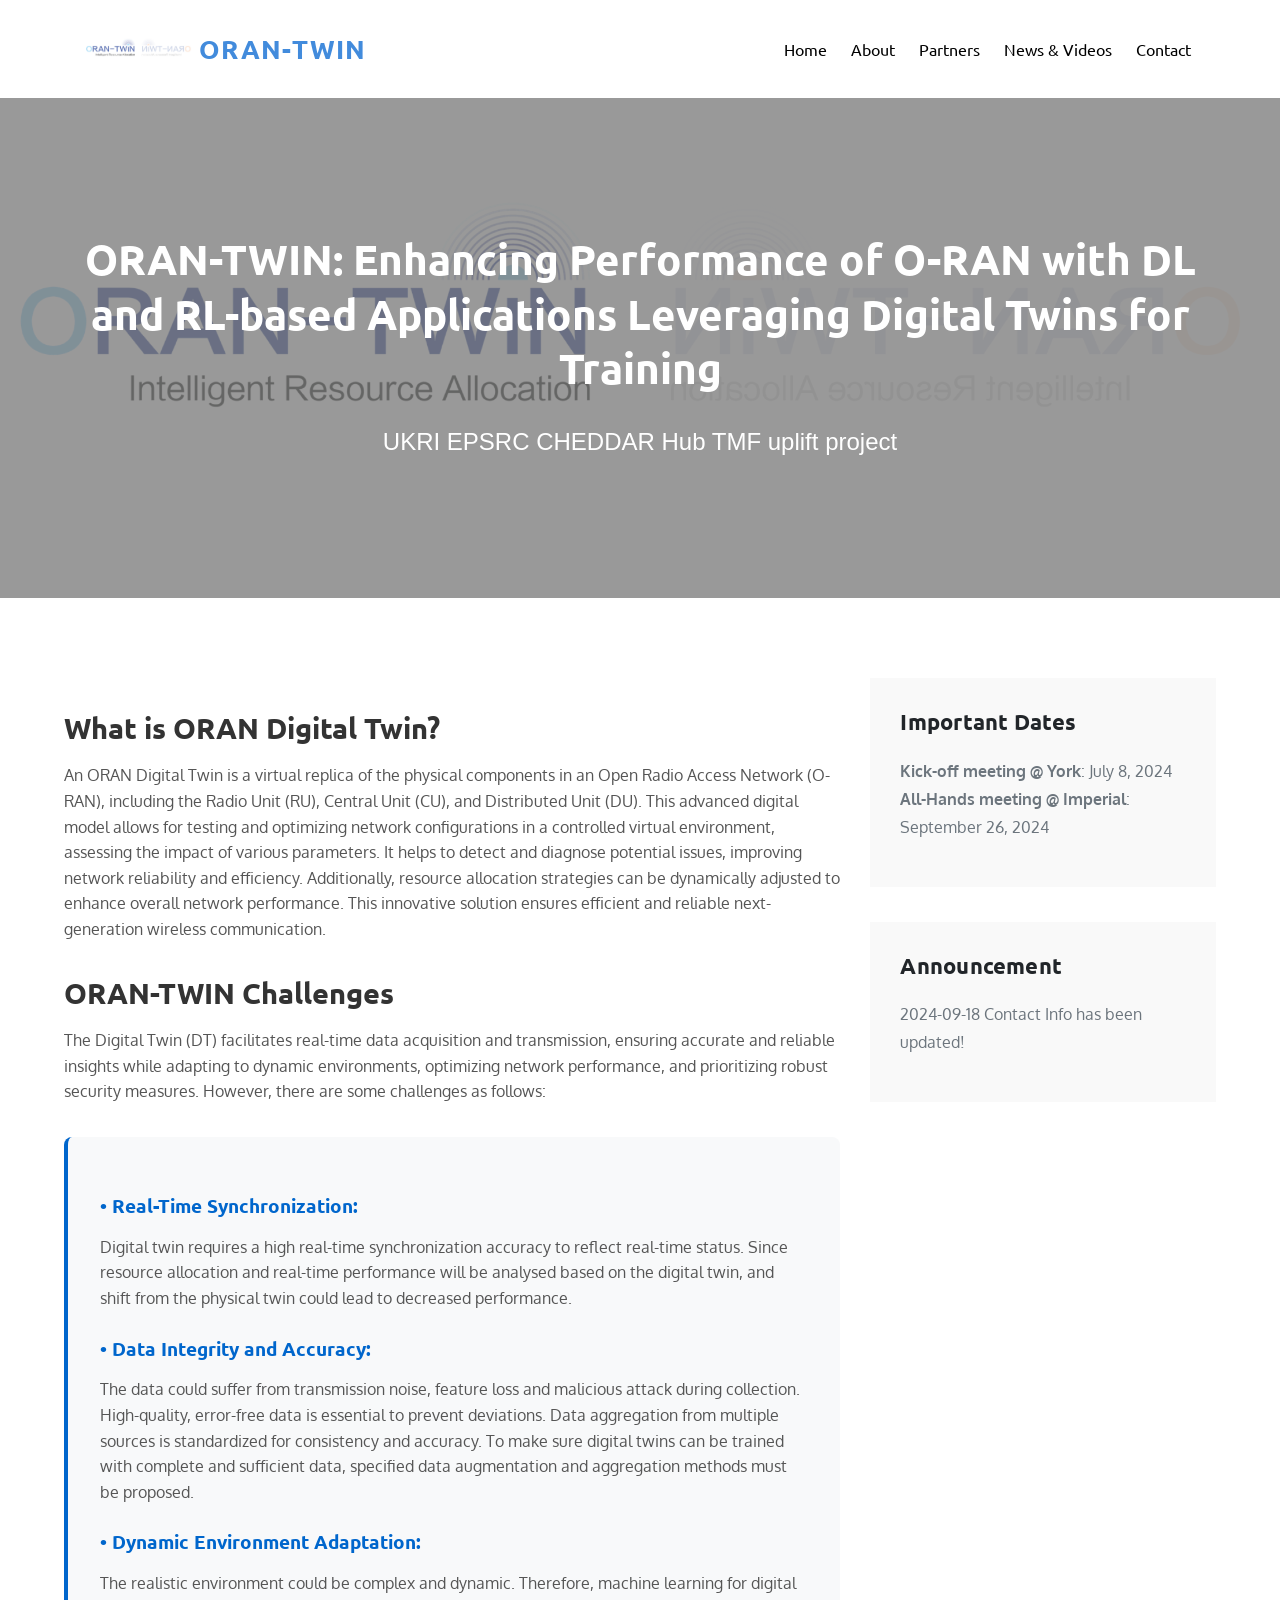
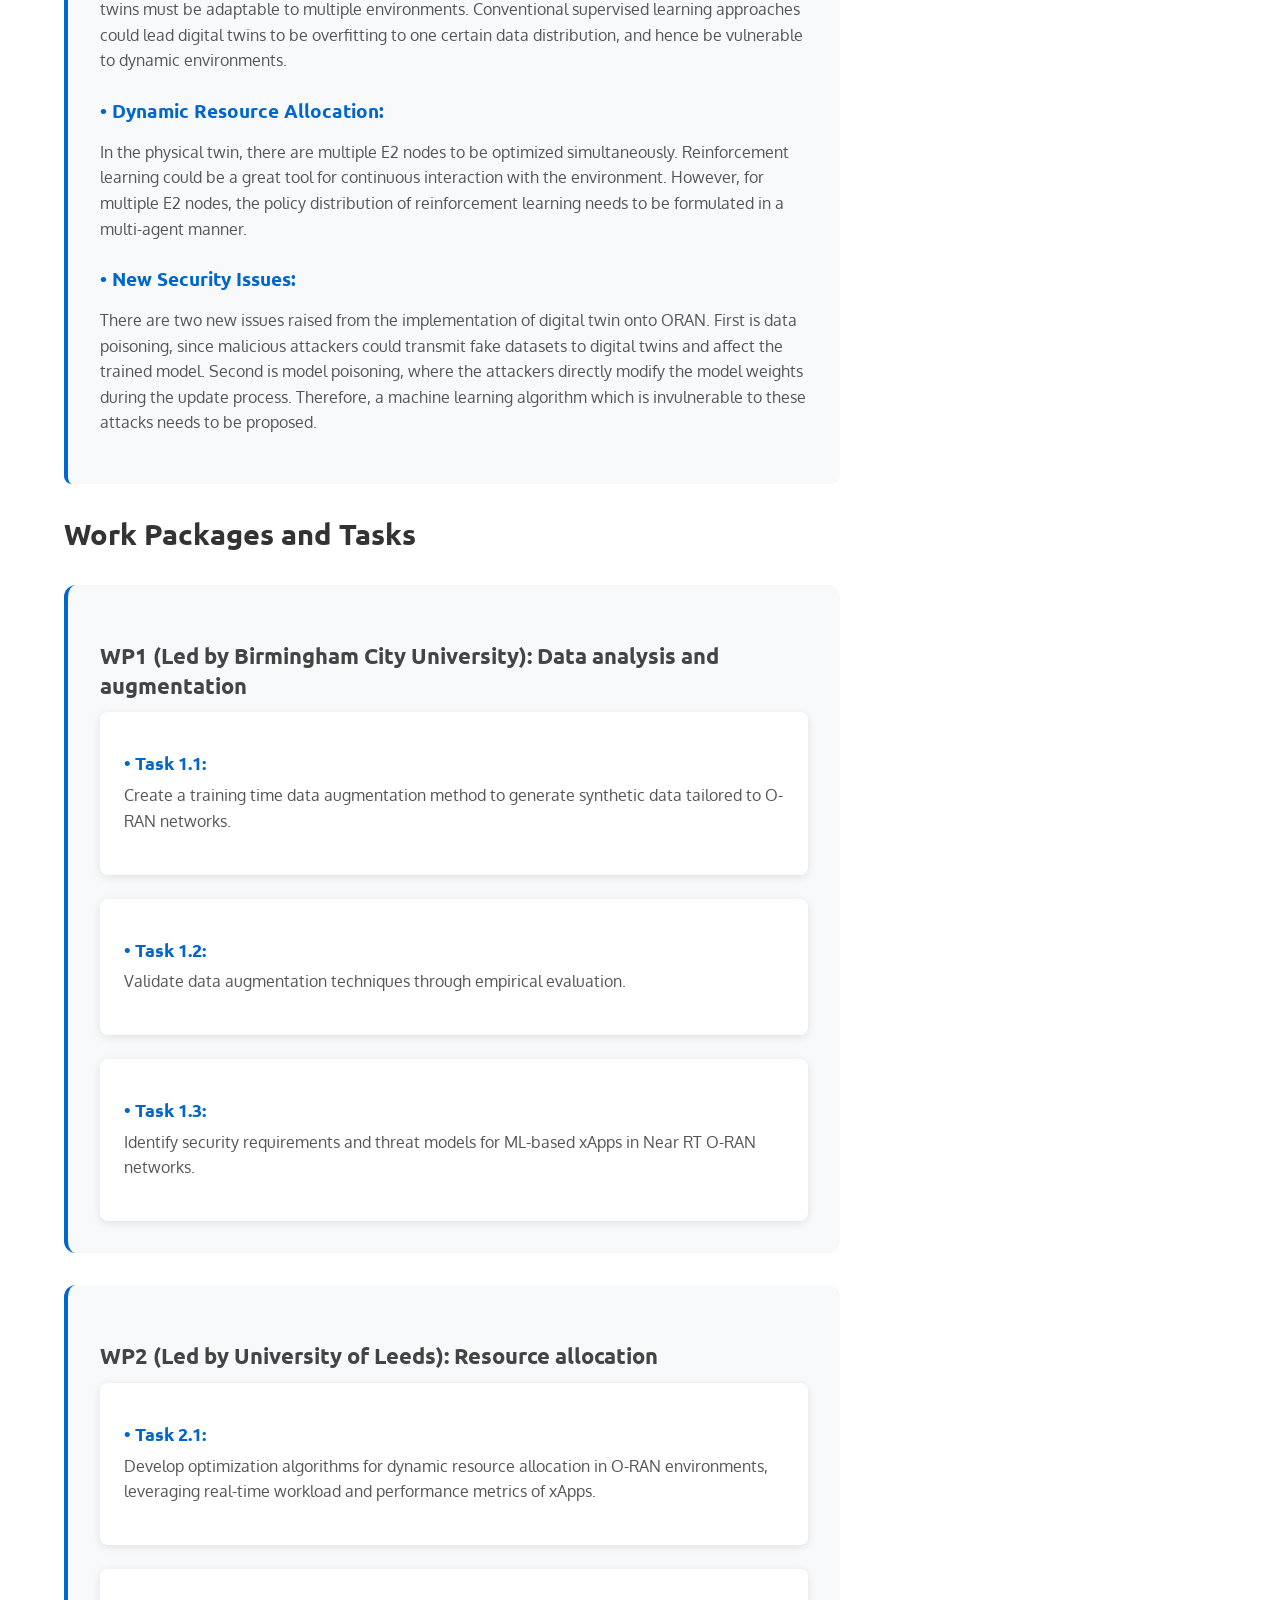
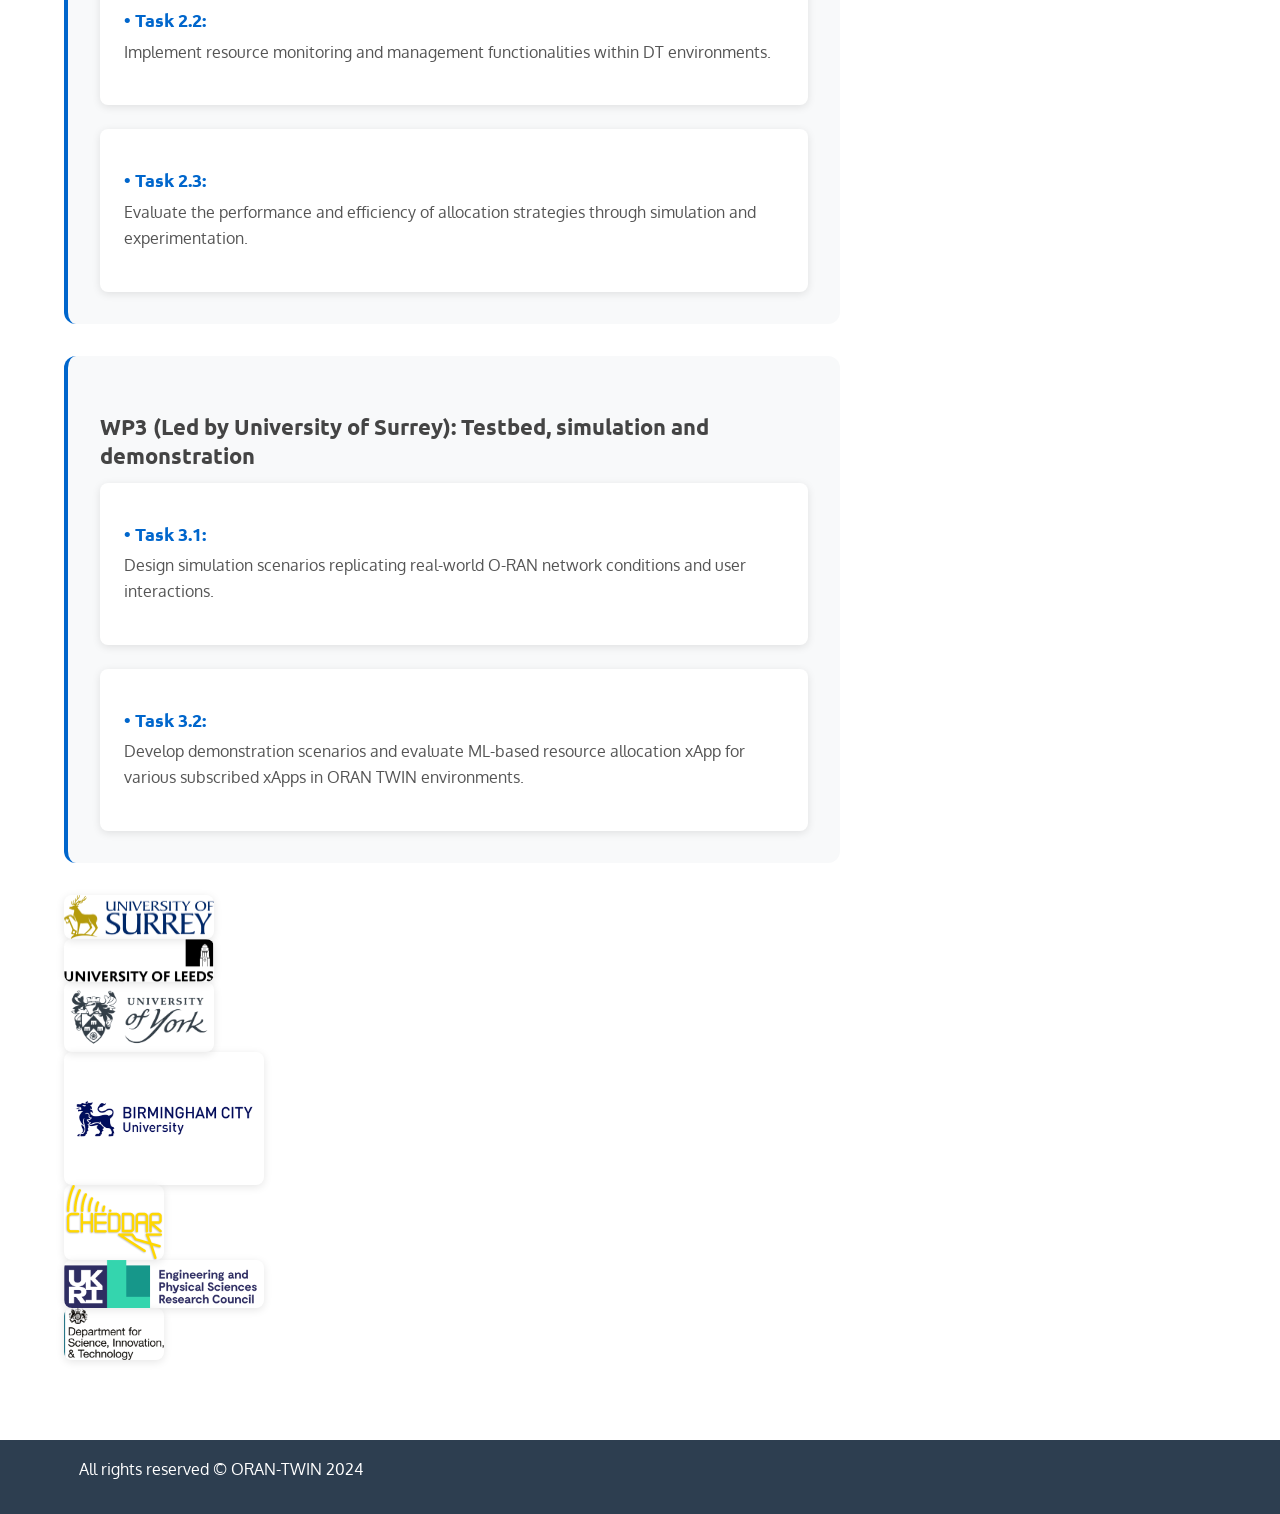
==== about.html @ f5a1599e "Update about.html" ====
<!DOCTYPE html>
<html lang="en-US">
<head>
    <meta charset="UTF-8">
    <meta name="viewport" content="width=device-width, initial-scale=1, maximum-scale=5">
    
    <!-- SEO Meta Tags -->
    <title>About ORAN Digital Twin & Work Packages | ORAN-TWIN Project</title>
    <meta name="description" content="Learn about ORAN Digital Twin technology, challenges, and explore work packages including data augmentation, resource allocation, and testbed simulation for O-RAN networks.">
    <meta name="keywords" content="ORAN Digital Twin, O-RAN challenges, work packages, data augmentation, resource allocation, testbed simulation, O-RAN research">
    <meta name="robots" content="index,follow">
    
    <!-- Open Graph Meta Tags -->
    <meta property="og:title" content="About ORAN Digital Twin Technology & Work Packages">
    <meta property="og:description" content="Understanding ORAN Digital Twin challenges and research work packages">
    <meta property="og:type" content="website">
    <meta property="og:url" content="https://orantwin.github.io/about.html">
    
    <!-- Preload Critical Resources -->
    <link rel="dns-prefetch" href="https://fonts.googleapis.com">
    <link rel="preload" as="style" href="index_files/styled03b.css">
    
    <!-- Stylesheets -->
    <link rel="stylesheet" href="index_files/style.mind03b.css?ver=5.5.1" media="all">
    <link rel="stylesheet" href="index_files/theme.mind03b.css?ver=5.5.1" media="all">
    <link rel="stylesheet" href="https://fonts.googleapis.com/css?family=Ubuntu:400,500,700|Oxygen:400,700&display=swap" media="all">
    <link rel="stylesheet" href="index_files/all.min1849.css?ver=4.7.0" media="all">
    <link rel="stylesheet" href="index_files/slick-theme.min7db6.css?ver=v2.2.0" media="all">
    <link rel="stylesheet" href="index_files/slick.min.css?ver=v1.8.0" media="all">
    <link rel="stylesheet" href="index_files/blocks.mind03b.css?ver=5.5.1" media="all">
    <link rel="stylesheet" href="index_files/styled03b.css?ver=5.5.1" media="all">
    <link rel="stylesheet" href="css/orantwin-optimized.css" media="all">
    
    <!-- jQuery -->
    <script src="index_files/jquery4a5f.js?ver=1.12.4-wp"></script>
</head>

<body class="page-template-default page page-id-50 right-sidebar">
    <div id="page" class="site">
        <a class="skip-link screen-reader-text" href="#content">Skip to content</a>
        
        <!-- Header -->
        <header id="masthead" class="site-header" role="banner">
            <div class="wrapper">
                <div class="site-branding">
                    <div class="site-logo">
                        <img src="images/logo_long_0.png" alt="ORAN-TWIN Logo" height="50">
                    </div>
                    
                    <div id="site-identity">
                        <h1 class="site-title">
                            <a href="index.html" rel="home">ORAN-TWIN</a>
                        </h1>
                    </div>
                </div>
<!-- Updated Navigation for all pages -->
<nav id="site-navigation" class="main-navigation" role="navigation" aria-label="Primary Menu">
    <button type="button" class="menu-toggle" aria-label="Toggle navigation menu" aria-expanded="false">
        <span class="icon-bar"></span>
        <span class="icon-bar"></span>
        <span class="icon-bar"></span>
    </button>
    
    <div class="menu-1-container">
        <ul id="primary-menu" class="nav-menu" aria-expanded="false">
            <li class="menu-item">
                <a href="index.html">Home</a>
            </li>
            <li class="menu-item">
                <a href="about.html">About</a>
            </li>
            <li class="menu-item">
                <a href="partners.html">Partners</a>
            </li>
            <li class="menu-item">
                <a href="news.html">News & Videos</a>
            </li>
            <li class="menu-item">
                <a href="contact.html">Contact</a>
            </li>
        </ul>
    </div>
</nav>
            </div>
        </header>
        
        <!-- Main Content -->
        <div id="content" class="site-content">
            <div id="page-site-header" style="background-image: url(images/logo_long.png);">
                <div class="overlay"></div>
                <header class="page-header">
                    <div class="wrapper">
                        <h2 class="page-title">ORAN-TWIN: Enhancing Performance of O-RAN with DL and RL-based Applications Leveraging Digital Twins for Training</h2>
                        <p style="font-size:24px;color:white; font-family:sans-serif; margin-top: 1rem;">UKRI EPSRC CHEDDAR Hub TMF uplift project</p>
                    </div>
                </header>
            </div>
            
            <div class="wrapper page-section">
                <div id="primary" class="content-area">
                    <main id="main" class="site-main" role="main">
                        <article id="post-50" class="post-50 page type-page status-publish hentry">
                            <div class="entry-content">
                                <!-- About Section -->
                                <h2><strong>What is ORAN Digital Twin?</strong></h2>
                                
                                <p>An ORAN Digital Twin is a virtual replica of the physical components in an Open Radio Access Network (O-RAN), including the Radio Unit (RU), Central Unit (CU), and Distributed Unit (DU). This advanced digital model allows for testing and optimizing network configurations in a controlled virtual environment, assessing the impact of various parameters. It helps to detect and diagnose potential issues, improving network reliability and efficiency. Additionally, resource allocation strategies can be dynamically adjusted to enhance overall network performance. This innovative solution ensures efficient and reliable next-generation wireless communication.</p>
                                
                                <h2><strong>ORAN-TWIN Challenges</strong></h2>
                                
                                <p>The Digital Twin (DT) facilitates real-time data acquisition and transmission, ensuring accurate and reliable insights while adapting to dynamic environments, optimizing network performance, and prioritizing robust security measures. However, there are some challenges as follows:</p>
                                
                                <div class="challenge-section">
                                    <h3><strong>• Real-Time Synchronization:</strong></h3>
                                    <p>Digital twin requires a high real-time synchronization accuracy to reflect real-time status. Since resource allocation and real-time performance will be analysed based on the digital twin, and shift from the physical twin could lead to decreased performance.</p>
                                    
                                    <h3><strong>• Data Integrity and Accuracy:</strong></h3>
                                    <p>The data could suffer from transmission noise, feature loss and malicious attack during collection. High-quality, error-free data is essential to prevent deviations. Data aggregation from multiple sources is standardized for consistency and accuracy. To make sure digital twins can be trained with complete and sufficient data, specified data augmentation and aggregation methods must be proposed.</p>
                                    
                                    <h3><strong>• Dynamic Environment Adaptation:</strong></h3>
                                    <p>The realistic environment could be complex and dynamic. Therefore, machine learning for digital twins must be adaptable to multiple environments. Conventional supervised learning approaches could lead digital twins to be overfitting to one certain data distribution, and hence be vulnerable to dynamic environments.</p>
                                    
                                    <h3><strong>• Dynamic Resource Allocation:</strong></h3>
                                    <p>In the physical twin, there are multiple E2 nodes to be optimized simultaneously. Reinforcement learning could be a great tool for continuous interaction with the environment. However, for multiple E2 nodes, the policy distribution of reinforcement learning needs to be formulated in a multi-agent manner.</p>
                                    
                                    <h3><strong>• New Security Issues:</strong></h3>
                                    <p>There are two new issues raised from the implementation of digital twin onto ORAN. First is data poisoning, since malicious attackers could transmit fake datasets to digital twins and affect the trained model. Second is model poisoning, where the attackers directly modify the model weights during the update process. Therefore, a machine learning algorithm which is invulnerable to these attacks needs to be proposed.</p>
                                </div>
                                
                                <!-- Work Packages Section -->
                                <h2><strong>Work Packages and Tasks</strong></h2>
                                
                                <div class="work-package">
                                    <h3 class="wp-title">WP1 (Led by Birmingham City University): Data analysis and augmentation</h3>
                                    
                                    <div class="task-list">
                                        <div class="task-item">
                                            <h4><strong>• Task 1.1:</strong></h4>
                                            <p>Create a training time data augmentation method to generate synthetic data tailored to O-RAN networks.</p>
                                        </div>
                                        
                                        <div class="task-item">
                                            <h4><strong>• Task 1.2:</strong></h4>
                                            <p>Validate data augmentation techniques through empirical evaluation.</p>
                                        </div>
                                        
                                        <div class="task-item">
                                            <h4><strong>• Task 1.3:</strong></h4>
                                            <p>Identify security requirements and threat models for ML-based xApps in Near RT O-RAN networks.</p>
                                        </div>
                                    </div>
                                </div>
                                
                                <div class="work-package">
                                    <h3 class="wp-title">WP2 (Led by University of Leeds): Resource allocation</h3>
                                    
                                    <div class="task-list">
                                        <div class="task-item">
                                            <h4><strong>• Task 2.1:</strong></h4>
                                            <p>Develop optimization algorithms for dynamic resource allocation in O-RAN environments, leveraging real-time workload and performance metrics of xApps.</p>
                                        </div>
                                        
                                        <div class="task-item">
                                            <h4><strong>• Task 2.2:</strong></h4>
                                            <p>Implement resource monitoring and management functionalities within DT environments.</p>
                                        </div>
                                        
                                        <div class="task-item">
                                            <h4><strong>• Task 2.3:</strong></h4>
                                            <p>Evaluate the performance and efficiency of allocation strategies through simulation and experimentation.</p>
                                        </div>
                                    </div>
                                </div>
                                
                                <div class="work-package">
                                    <h3 class="wp-title">WP3 (Led by University of Surrey): Testbed, simulation and demonstration</h3>
                                    
                                    <div class="task-list">
                                        <div class="task-item">
                                            <h4><strong>• Task 3.1:</strong></h4>
                                            <p>Design simulation scenarios replicating real-world O-RAN network conditions and user interactions.</p>
                                        </div>
                                        
                                        <div class="task-item">
                                            <h4><strong>• Task 3.2:</strong></h4>
                                            <p>Develop demonstration scenarios and evaluate ML-based resource allocation xApp for various subscribed xApps in ORAN TWIN environments.</p>
                                        </div>
                                    </div>
                                </div>
                                
                                <!-- Partner Logos -->
                                <section class="partner-logos" aria-label="Partner Organizations and Sponsors">
                                    <div class="logo-grid">
                                        <a href="https://www.surrey.ac.uk/" target="_blank" rel="noopener noreferrer">
                                            <img loading="lazy" src="images/logo_surrey.png" alt="University of Surrey" width="150" height="50">
                                        </a>
                                        <a href="https://www.leeds.ac.uk/" target="_blank" rel="noopener noreferrer">
                                            <img loading="lazy" src="images/logo_leeds.png" alt="University of Leeds" width="150" height="50">
                                        </a>
                                        <a href="https://www.york.ac.uk/" target="_blank" rel="noopener noreferrer">
                                            <img loading="lazy" src="images/logo_york.png" alt="University of York" width="150" height="50">
                                        </a>
                                        <a href="https://www.bcu.ac.uk/" target="_blank" rel="noopener noreferrer">
                                            <img loading="lazy" src="images/logo_bcu.png" alt="Birmingham City University" width="200" height="70">
                                        </a>
                                        <a href="https://cheddarhub.org/" target="_blank" rel="noopener noreferrer">
                                            <img loading="lazy" src="images/logo_cheddar.png" alt="CHEDDAR Hub" width="100" height="30">
                                        </a>
                                        <a href="https://www.ukri.org/councils/epsrc/" target="_blank" rel="noopener noreferrer">
                                            <img loading="lazy" src="images/logo_epsrc.png" alt="EPSRC - Engineering and Physical Sciences Research Council" width="200" height="70">
                                        </a>
                                        <a href="https://www.gov.uk/government/organisations/department-for-science-innovation-and-technology" target="_blank" rel="noopener noreferrer">
                                            <img loading="lazy" src="images/logo_dsit.png" alt="DSIT - Department for Science, Innovation and Technology" width="100" height="30">
                                        </a>
                                    </div>
                                </section>
                            </div>
                        </article>
                    </main>
                </div>
                
                <!-- Sidebar -->
                <aside id="secondary" class="widget-area" role="complementary">
                    <aside id="text-5" class="widget widget_text">
                        <h2 class="widget-title">Important Dates</h2>
                        <div class="textwidget">
                            <p>
                                <strong>Kick-off meeting @ York</strong>: July 8, 2024<br>
                                <strong>All-Hands meeting @ Imperial</strong>: September 26, 2024
                            </p>
                        </div>
                    </aside>
                    
                    <aside id="text-6" class="widget widget_text">
                        <h2 class="widget-title">Announcement</h2>
                        <div class="textwidget">
                            <p>2024-09-18 <a href="contact.html">Contact Info</a> has been updated!</p>
                        </div>
                    </aside>
                </aside>
            </div>
        </div>
        
        <!-- Footer -->
        <footer id="colophon" class="site-footer" role="contentinfo">
            <div class="site-info">
                <div class="wrapper">
                    <p class="copy-right">All rights reserved © ORAN-TWIN 2024</p>
                </div>
            </div>
        </footer>
        
        <!-- Back to Top Button -->
        <button class="backtotop" aria-label="Back to top">
            <i class="fas fa-caret-up"></i>
        </button>
    </div>
    
    <!-- Scripts -->
    <script src="about_files/slick.min.js" defer></script>
    <script src="about_files/navigation.min.js" defer></script>
    <script src="about_files/skip-link-focus-fix.min.js" defer></script>
    <script src="about_files/custom.min.js" defer></script>
    <script src="about_files/wp-embed.min.js" defer></script>
    
    <!-- Back to Top functionality -->
    <script>
        window.addEventListener('scroll', function() {
            const backToTop = document.querySelector('.backtotop');
            if (window.scrollY > 300) {
                backToTop.classList.add('visible');
            } else {
                backToTop.classList.remove('visible');
            }
        });
        
        document.querySelector('.backtotop').addEventListener('click', function() {
            window.scrollTo({ top: 0, behavior: 'smooth' });
        });
    </script>
</body>
</html>
---- index_files/styled03b.css ----
/*
Theme Name: Creativ University
Theme URI: http://creativthemes.com/downloads/creativ-university/
Author: Creativ Themes
Author URI: http://creativthemes.com/
Description: Creativ University is a clean and modern designed pure responsive WordPress theme. Creativ University is one stop solution for any university or educational institutions. Manage your students, organize lessons, create e-learning network and more. This theme is great for Education Institute, Events, Courses and even Learning Management System.
Version: 1.4
Requires PHP: 5.6
Tested up to: 5.5
License: GNU General Public License v2 or later
License URI: http://www.gnu.org/licenses/gpl-2.0.html
Text Domain: creativ-university
Tags: translation-ready, custom-background, theme-options, custom-menu, threaded-comments, featured-images, footer-widgets, left-sidebar, editor-style, right-sidebar, full-width-template, two-columns, custom-colors, custom-header, custom-logo, blog, entertainment, portfolio

This theme, like WordPress, is licensed under the GPL.
Use it to make something cool, have fun, and share what you've learned with others.

Creativ University is based on Underscores http://underscores.me/, (C) 2012-2016 Automattic, Inc.
Underscores is distributed under the terms of the GNU GPL v2 or later.

Normalizing styles have been helped along thanks to the fine work of
Nicolas Gallagher and Jonathan Neal http://necolas.github.io/normalize.css/
*/

/*--------------------------------------------------------------
>>> TABLE OF CONTENTS:
----------------------------------------------------------------
# Normalize
# Typography
# Elements
# Forms
# Navigation
    ## Links
    ## Menus
# Accessibility
# Alignments
# Clearings
# Widgets
# Content
    ## Posts and pages
    ## Comments
# Infinite scroll
# Layouts and Titles
# Media
    ## Captions
    ## Galleries
# Social Icons
# Breadcrumb List
# Homepage Sections
    ## Featured Slider Section
    ## Featured faq Section
    ## Featured Services Section
    ## Projects Section
    ## Partners Logo Section
    ## Latest News Section
# Footer
# Responsive

--------------------------------------------------------------*/

/*--------------------------------------------------------------
# Normalize
--------------------------------------------------------------*/
html {
    font-family: sans-serif;
    -webkit-text-size-adjust: 100%;
    -ms-text-size-adjust:     100%;
}

body {
    margin: 0;
    font-family: 'Oxygen', sans-serif;
    font-weight: 400;
}

#content {
    position: relative;
}

.boxed-layout,
.frame-layout {
    background-color: #eee;
}

.boxed-layout #page {
    max-width: 1600px;
    width: 90%;
    margin: 0 auto;
    background-color: #fff;
}

.frame-layout #page {
    max-width: 1600px;
    width: 90%;
    margin: 50px auto;
    background-color: #1a1a1a;
}

article,
aside,
details,
figcaption,
figure,
footer,
header,
main,
menu,
nav,
section,
summary {
    display: block;
}

audio,
canvas,
progress,
video {
    display: inline-block;
    vertical-align: baseline;
}

audio:not([controls]) {
    display: none;
    height: 0;
}

[hidden],
template {
    display: none;
}

a {
    background-color: transparent;
}

abbr[title] {
    border-bottom: 1px dotted;
}

b,
strong {
    font-weight: bold;
}

dfn {
}

h1 {
    font-size: 52px;
}

h2 {
    font-size: 42px;
}

h3 {
    font-size: 26px;
}

h4 {
    font-size: 20px;
}

h5 {
    font-size: 18px;
}

h6 {
    font-size: 14px;
}

h1,
h2,
h3,
h4,
h5,
h6 {
    clear: both;
    color: #404040;
    margin: 16px 0;
    line-height: 1.3;
    font-weight: 400;
    font-family: 'Ubuntu', sans-serif;
}

mark {
    background: #ff0;
    color: #111;
}

small {
    font-size: 80%;
}

sub,
sup {
    font-size: 75%;
    line-height: 0;
    position: relative;
    vertical-align: baseline;
}

sup {
    top: -0.5em;
}

sub {
    bottom: -0.25em;
}

img {
    border: 0;
}

figure {
    margin: 1em 40px;
}

hr {
    box-sizing: content-box;
    height: 0;
}

pre {
    overflow: auto;
}

code,
kbd,
pre,
samp {
    font-family: monospace, monospace;
    font-size: 1em;
}

button,
input,
optgroup,
select,
textarea {
    color: inherit;
    font: inherit;
    margin: 0;
}

button {
    overflow: visible;
}

button,
select {
    text-transform: none;
}

button,
html input[type="button"],
input[type="reset"],
input[type="submit"] {
    -webkit-appearance: button;
    cursor: pointer;
}

button[disabled],
html input[disabled] {
    cursor: default;
}

button::-moz-focus-inner,
input::-moz-focus-inner {
    border: 0;
    padding: 0;
}

input {
    line-height: normal;
}

input[type="checkbox"],
input[type="radio"] {
    box-sizing: border-box;
    padding: 0;
}

input[type="number"]::-webkit-inner-spin-button,
input[type="number"]::-webkit-outer-spin-button {
    height: auto;
}

input[type="search"]::-webkit-search-cancel-button,
input[type="search"]::-webkit-search-decoration {
    -webkit-appearance: none;
}

fieldset {
    border: 1px solid #c0c0c0;
    margin: 0 2px;
    padding: 0.35em 0.625em 0.75em;
}

legend {
    border: 0;
    padding: 0;
}

textarea {
    overflow: auto;
}

optgroup {
    font-weight: bold;
}

table {
    border-collapse: collapse;
    border-spacing: 0;
}

#wp-calendar {
    display: table;
    width: 100%;
    margin-bottom: 0;
}
tbody {
    text-align: left;
}

tr {
    border: 1px solid #aaa;
}

td,
th {
    padding: 5px;
    font-weight: 400;
}

td#next {
    text-align: right;
}
/*--------------------------------------------------------------
# Typography
--------------------------------------------------------------*/
body,
button,
input,
select,
textarea {
    color: #6c757d;
    font-size: 16px;
    line-height: 28px;
    word-wrap: break-word;
}
p {
    margin: 0 0 1em;
}
dfn,
cite,
em,
i {
}

blockquote {
    margin: 0 1.5em;
}

address {
    margin: 0 0 1.5em;
}

pre {
    background: #eee;
    font-family: "Courier 10 Pitch", Courier, monospace;
    font-size: 15px;
    font-size: 0.9375rem;
    line-height: 1.6;
    margin-bottom: 1.6em;
    max-width: 100%;
    overflow: auto;
    padding: 1.6em;
}

code,
kbd,
tt,
var {
    font-family: Monaco, Consolas, "Andale Mono", "DejaVu Sans Mono", monospace;
    font-size: 15px;
    font-size: 0.9375rem;
}

abbr,
acronym {
    border-bottom: 1px dotted #666;
    cursor: help;
}

mark,
ins {
    background: #fff9c0;
    text-decoration: none;
}

big {
    font-size: 125%;
}

/*--------------------------------------------------------------
# Elements
--------------------------------------------------------------*/
html {
    box-sizing: border-box;
}

*,
*:before,
*:after { /* Inherit box-sizing to make it easier to change the property for components that leverage other behavior; see http://css-tricks.com/inheriting-box-sizing-probably-slightly-better-best-practice/ */
    box-sizing: inherit;
}

body {
    background: #fff; /* Fallback for when there is no custom background color defined. */
    overflow-x: hidden;
}

blockquote {
    font-size: 18px;
    line-height: 35px;
    position: relative;
    margin: 0;
}
blockquote.alignright {
    padding-right: 0;
    margin-bottom: 14px;
}

hr {
    background-color: #ccc;
    border: 0;
    height: 1px;
    margin-bottom: 1.5em;
}

ul,
ol {
    margin: 0;
    padding-left: 1.5em;
}

ul {
    list-style: disc;
}

ol {
    list-style: decimal;
}

li > ul,
li > ol {
    margin-bottom: 0;
    margin-left: 0.5em;
}

dt {
    font-weight: bold;
    margin-bottom: 1em;
}

dd {
    margin: 0 1.5em 1.5em;
}

img {
    height: auto; /* Make sure images are scaled correctly. */
    max-width: 100%; /* Adhere to container width. */
    vertical-align: middle;
}

figure {
    margin: 0; /* Extra wide images within figure tags don't overflow the content area. */
}

table {
    margin: 0 0 1.5em;
    width: 100%;
    display: inline-block;
}

/*--------------------------------------------------------------
# Forms
--------------------------------------------------------------*/
button,
input[type="button"],
input[type="reset"],
input[type="submit"] {
    color: #fff;
    display: inline-block;
    font-size: 14px;
    font-weight: 500;
    padding: 8px 25px;
    position: relative;
    background-color: #428bdc;
    border: 2px solid #428bdc;
    z-index: 1;
    text-transform: uppercase;
    font-family: 'Ubuntu', sans-serif;
    -webkit-transition: all 0.3s ease-in-out;
    -moz-transition: all 0.3s ease-in-out;
    -ms-transition: all 0.3s ease-in-out;
    -o-transition: all 0.3s ease-in-out;
    transition: all 0.3s ease-in-out;
}

button:hover,
input[type="button"]:hover,
input[type="reset"]:hover,
input[type="submit"]:hover {
    color: #fff;
    background-color: #000;
    border-color: #000;
}

button:focus,
input[type="button"]:focus,
input[type="reset"]:focus,
input[type="submit"]:focus,
button:active,
input[type="button"]:active,
input[type="reset"]:active,
input[type="submit"]:active {
    color: #fff;
    background-color: #000;
    border-color: #000;
    outline: thin dotted #000;
}

input[type="text"],
input[type="email"],
input[type="url"],
input[type="password"],
input[type="search"],
input[type="number"],
input[type="tel"],
input[type="range"],
input[type="date"],
input[type="month"],
input[type="week"],
input[type="time"],
input[type="datetime"],
input[type="datetime-local"],
input[type="color"],
textarea {
    color: #6c757d;
    border: 1px solid #ebebeb;
    background-color: #f9f9f9;
    border-radius: 0;
    padding: 12px;
}

select {
    border: 1px solid #ccc;
}

input[type="text"]:focus,
input[type="email"]:focus,
input[type="url"]:focus,
input[type="password"]:focus,
input[type="search"]:focus,
input[type="number"]:focus,
input[type="tel"]:focus,
input[type="range"]:focus,
input[type="date"]:focus,
input[type="month"]:focus,
input[type="week"]:focus,
input[type="time"]:focus,
input[type="datetime"]:focus,
input[type="datetime-local"]:focus,
input[type="color"]:focus,
textarea:focus {
    color: #6c757d;
    outline: thin dotted;
}

textarea {
    width: 100%;
}
#respond input[type="checkbox"] {
    min-height: auto;
    height: auto;
    float: left;
    margin-right: 10px;
    width: auto;
}
#respond .comment-form-cookies-consent label {
    display: table;
    margin: 0;
    line-height: 1;
}
#commentform .comment-form-cookies-consent {
    clear: both;
    display: inline-block;
    width: 100%;
    margin-top: 25px;
    margin-bottom: 0;
}
p.form-submit {
    clear: both;
    display: inline-block;
    position: relative;
}
.comment-notes {
    font-size: 14px;
    margin-top: 0;
}
#respond label {
    margin-bottom: 15px;
    display: block;
}
#respond input[type="text"],
#respond input[type="email"],
#respond input[type="url"] {
    width: 100%;
}
#commentform p {    
    margin-bottom: 21px;
}
#commentform p.comment-form-comment {
    margin-bottom: 0;
}
#commentform p.form-submit {
    margin: 21px 0 0;
}
#comments {
    margin: 60px 0 0;
}
#respond {
    margin-top: 50px;
}
.logged-in-as a {
    color: #428bdc;
}
.logged-in-as a:hover,
.logged-in-as a:focus {
    color: #000;
}
/*--------------------------------------------------------------
# Navigation
--------------------------------------------------------------*/
/*--------------------------------------------------------------
## Links
--------------------------------------------------------------*/
a {
    color: #428bdc;
    text-decoration: none;
}

a:hover,
a:focus,
a:active {
    color: #000;
}

a:focus {
    outline: thin dotted;
}

/*--------------------------------------------------------------
## Menus
--------------------------------------------------------------*/
#top-bar {
    padding: 5px 0;
    background-color: #428bdc;
}
#top-bar .widget {
    text-align: center;
    margin-bottom: 0;
    font-size: 16px;
}
#top-bar .widget + .widget {
    margin-top: 15px;
}
.widget_address_block ul {
    list-style: none;
    margin: 0;
    padding: 0;
}
.widget_address_block ul li {
    display: inline-block;
}
.widget_address_block ul li i {
    margin-right: 8px;
}
#top-bar .widget_address_block ul li {
    color: #fff;
    margin-right: 30px;
    font-family: 'Ubuntu', sans-serif;
}
#top-bar .widget_address_block ul li a {
    color: #fff;
}
#top-bar .widget_address_block ul li a:hover,
#top-bar .widget_address_block ul li a:focus {
    opacity: 0.8;
}
#top-bar .widget ul li:not(:last-child) {
    margin-bottom: 0;
}
#masthead {
    padding: 20px 0;
    position: relative;
    z-index: 3000;
    background-color: #fff;
    -webkit-transition: all 0.3s ease-in-out;
    -moz-transition: all 0.3s ease-in-out;
    -ms-transition: all 0.3s ease-in-out;
    -o-transition: all 0.3s ease-in-out;
    transition: all 0.3s ease-in-out;
}
.site-branding {
    float: left;
    padding: 10px 0;
    display: flex;
    align-items: center;
    justify-content: center;
    -webkit-transition: all 0.3s ease-in-out;
    -moz-transition: all 0.3s ease-in-out;
    -ms-transition: all 0.3s ease-in-out;
    -o-transition: all 0.3s ease-in-out;
    transition: all 0.3s ease-in-out;
}
.site-logo, 
#site-identity {
    display: inline-block;
    vertical-align: middle;
}
.site-title {
    font-size: 26px;
    margin: 0;
    font-weight: 600;
    letter-spacing: 0.05em;
    line-height: 1.3;
    font-family: 'Ubuntu', sans-serif;
}
.site-title a {
    color: #428bdc;
    -webkit-transition: all 0.3s ease-in-out;
    -moz-transition: all 0.3s ease-in-out;
    -ms-transition: all 0.3s ease-in-out;
    -o-transition: all 0.3s ease-in-out;
    transition: all 0.3s ease-in-out;
}
.site-title a:hover,
.site-title a:focus {
    opacity: 0.8;
}
.site-description {
    margin: 0;
    line-height: 1.3;
    color: #444;
    letter-spacing: 0.05em;
    font-family: 'Ubuntu', sans-serif;
}
.site-logo a {
    display: block;
    margin-right: 15px;
}
.site-logo img {
    max-height: 38px;
    width: auto;
}
.main-navigation {
    display: block;
    position: relative;
    float: right;
}
.main-navigation ul ul {
    background-color: #fff;
    text-align: left;
    padding: 0;
}
.main-navigation ul ul li a {
    padding: 15px;
}
.main-navigation ul ul a:after {
    float: right;
}
.main-navigation ul {
    display: none;
    list-style: none;
    margin: 0;
    padding-left: 0;
}
.main-navigation li {
    position: relative;
}
.main-navigation ul.nav-menu > li > a {
    color: #000;
}
.main-navigation ul.nav-menu > li:hover > a,
.main-navigation ul.nav-menu > li.focus > a,
.main-navigation ul.nav-menu > li > a:hover,
.main-navigation ul.nav-menu > li > a:focus {
    color: #428bdc;
}
.main-navigation form.search-form input {
    background-color: #111;
    border-color: #111;
    color: #111;
    font-weight: 400;
}
.main-navigation a {
    display: block;
    color: #000;
    font-size: 16px;
    font-weight: 400;
    padding: 15px 10px;
    font-family: 'Ubuntu', sans-serif;
    -webkit-transition: all 0.1s ease-in-out;
    -moz-transition: all 0.1s ease-in-out;
    -ms-transition: all 0.1s ease-in-out;
    -o-transition: all 0.1s ease-in-out;
    transition: all 0.1s ease-in-out;
}
.main-navigation ul ul {
    float: left;
    position: absolute;
    top: 100%;
    left: -999em;
    z-index: 99999;
}
.main-navigation ul ul ul {
    left: -999em;
    top: 0;
}
.main-navigation ul ul a {
    width: 225px;
}
.main-navigation ul.nav-menu .current_page_item > a,
.main-navigation ul.nav-menu .current-menu-item > a,
.main-navigation ul.nav-menu .current_page_ancestor > a,
.main-navigation ul.nav-menu .current-menu-ancestor > a {
    color: #428bdc;
}
.main-navigation ul#primary-menu > li:before {
    background-color: #428bdc;
    color: #fff;
    width: 46px;
    height: 46px;
    line-height: 46px;
    display: inline-block;
    text-align: center;
    border-radius: 50%;
}
.main-navigation ul#primary-menu ul li:before {
    display: none;
}
form.search-form {
    width: 100%;
    max-width: 100%;
    position: relative;
}
.main-navigation form.search-form {
    min-width: 320px;
}
input.search-field {
    height: 45px;
    border-radius: 0;
    padding: 0 50px 0 15px;
    width: 100%;
}
.menu-toggle {
    border-radius: 0;
    font-size: 16px;
    margin: auto;
    display: block;
    height: 80px;
    position: relative;
    background-color: transparent;
    min-width: 64px;
    border: none;
    margin-right: -15px;
}
.menu-toggle:hover {
    background-color: transparent;
}
.menu-toggle:focus {
    background-color: #428bdc;
}
.menu-toggle:focus span {
    background-color: #fff;
}
.menu-toggle span {
    width: 30px;
    height: 2px;
    display: block;
    background-color: #000;
    margin: 7px 0;
}
.menu-label {
    float: right;
    color: #111;
    padding: 7px 0 0 10px;
    display: none;
}
button.dropdown-toggle {
    padding: 0;
    position: absolute;
    top: 0;
    right: 0;
    z-index: 10;
    background-color: transparent;
    color: #000;
    border: none;
    width: 45px;
    height: 57px;
    line-height: 50px;
    border-radius: 0;
}
button.dropdown-toggle.active i {
    transform: rotate(-180deg);
    transform-origin: center;
}
.site-main .comment-navigation,
.site-main .posts-navigation,
.site-main .post-navigation {
    margin: 0;
    overflow: hidden;
}
.nav-links .nav-previous a:before,
.nav-links .nav-next a:after {
    content: "\f0d9";
    font-family: 'Font Awesome 5 Free';
    font-weight: 900;
    margin-right: 10px;
    font-size: 18px;
    position: relative;
    top: 1px;
}
.nav-links .nav-next a:after {
    content: "\f0da";
    margin-left: 10px;
    margin-right: 0;
}
.comment-navigation .nav-previous,
.posts-navigation .nav-previous,
.post-navigation .nav-previous {
    float: left;
    width: 50%;
    position: relative;
    text-align: left;
}

.comment-navigation .nav-next,
.posts-navigation .nav-next,
.post-navigation .nav-next {
    float: right;
    text-align: right;
    width: 50%;
    position: relative;
}
.post-navigation a, 
.posts-navigation a {
    font-weight: 400;
    display: block;
    color: #212529;
}
.post-navigation a:hover, 
.posts-navigation a:hover,
.post-navigation a:focus, 
.posts-navigation a:focus {
    color: #428bdc;
}
.post-navigation, 
.posts-navigation {
    padding: 0;
    position: relative;
}
.pagination .page-numbers,
.pagination .page-numbers.dots:hover,
.pagination .page-numbers.dots:focus {
    text-align: center;
    line-height: 35px;
    width: 35px;
    height: 35px;
    display: inline-block;
    margin-right: 5px;
    color: #428bdc;
    background-color: #ffe2cf;
}
.pagination .page-numbers.current,
.pagination .page-numbers:hover,
.pagination .page-numbers:focus {
    color: #fff;
    background-color: #428bdc;
}
.pagination .page-numbers.prev,
.pagination .page-numbers.next {
    margin-right: 25px;
    width: auto;
    height: auto;
    position: relative;
    top: 2px;
    background-color: transparent;
    color: #428bdc;
}
.pagination .page-numbers.prev:hover, 
.pagination .page-numbers.next:hover,
.pagination .page-numbers.prev:focus, 
.pagination .page-numbers.next:focus {
    color: #111;
    background-color: transparent;
}
.pagination .page-numbers.next {
    margin-left: 18px;
    margin-right: 0;
    background-color: transparent;
}
.nav-previous span {
    padding-left: 30px;
    float: left;
    text-align: left;
}
.nav-next span {
    padding-right: 30px;
    float: right;
    text-align: right;
}
.post-navigation span,
.posts-navigation span {
    display: table;
}
/*--------------------------------------------------------------
# Accessibility
--------------------------------------------------------------*/
/* Text meant only for screen readers. */
.screen-reader-text {
    clip: rect(1px, 1px, 1px, 1px);
    position: absolute !important;
    height: 1px;
    width: 1px;
    overflow: hidden;
    word-wrap: normal !important; /* Many screen reader and browser combinations announce broken words as they would appear visually. */
}

.screen-reader-text:focus {
    background-color: #f1f1f1;
    border-radius: 3px;
    box-shadow: 0 0 2px 2px rgba(0, 0, 0, 0.6);
    clip: auto !important;
    color: #21759b;
    display: block;
    font-size: 14px;
    font-size: 0.875rem;
    font-weight: bold;
    height: auto;
    left: 5px;
    line-height: normal;
    padding: 15px 23px 14px;
    text-decoration: none;
    top: 5px;
    width: auto;
    z-index: 100000; /* Above WP toolbar. */
}

/* Do not show the outline on the skip link target. */
#content[tabindex="-1"]:focus {
    outline: 0;
}

/*--------------------------------------------------------------
# Alignments
--------------------------------------------------------------*/
.alignleft {
    display: inline;
    float: left;
    margin-right: 1.5em;
}

.alignright {
    display: inline;
    float: right;
    margin-left: 1.5em;
}

.aligncenter {
    clear: both;
    display: block;
    margin-left: auto;
    margin-right: auto;
}

/*--------------------------------------------------------------
# Clearings
--------------------------------------------------------------*/
.clear:before,
.clear:after,
.entry-content:before,
.entry-content:after,
.comment-content:before,
.comment-content:after,
.site-header:before,
.site-header:after,
.site-content:before,
.site-content:after,
.site-footer:before,
.site-footer:after,
.footer-widgets-area:before,
.footer-widgets-area:after,
.wrapper:before,
.wrapper:after,
#latest-posts article:before,
#latest-posts article:after,
.widget:before,
.widget:after,
.posts-wrapper:before,
.posts-wrapper:after,
.services-items-wrapper:before,
.services-items-wrapper:after {
    content: "";
    display: table;
    table-layout: fixed;
}

.clear:after,
.entry-content:after,
.comment-content:after,
.site-header:after,
.site-content:after,
.site-footer:after,
.footer-widgets-area:before,
.footer-widgets-area:after,
.wrapper:before,
.wrapper:after,
#latest-posts article:before,
#latest-posts article:after,
.widget:before,
.widget:after,
.posts-wrapper:before,
.posts-wrapper:after,
#author-section:before,
#author-section:after,
.services-items-wrapper:before,
.services-items-wrapper:after {
    clear: both;
}

/*--------------------------------------------------------------
# Widgets
--------------------------------------------------------------*/
.widget {
    margin: 0 0 1.3em;
}
.widget:last-child {
    margin-bottom: 0;
}
#colophon .widget {
    margin: 0 0 40px;
}
#colophon .widget.widget_text {
    margin-bottom: 20px;
}
#colophon .widget:last-child {
    margin-bottom: 0;
}

/* Make sure select elements fit in widgets. */
.widget select {
    max-width: 100%;
    padding: 10px;
    border: none;
    width: 100%;
    max-width: 300px;
}

.widget input {
    height: 40px;
    border-radius: 0;
    padding: 0 15px;
    border: none;
}

form.search-form button.search-submit {
    height: 45px;
    line-height: 30px;
    position: absolute;
    right: 0;
    top: 0;
    background-color: transparent;
    border: none;
    width: 45px;
    border-radius: 0;
    padding: 0;
}
.widget_search form.search-form button.search-submit {
    width: 50px;
    color: #fff;
    background-color: #428bdc;
    font-size: 16px;
    line-height: 1;
    height: 50px;
    padding: 0;
    -webkit-transition: all 0.3s ease-in-out;
    -moz-transition: all 0.3s ease-in-out;
    -ms-transition: all 0.3s ease-in-out;
    -o-transition: all 0.3s ease-in-out;
    transition: all 0.3s ease-in-out;
}
.widget_search form.search-form button.search-submit:hover,
.widget_search form.search-form button.search-submit:focus {
    background-color: #428bdc;
}
.widget_search form.search-form input[type="search"] {
    padding: 0 55px 0 15px;
    height: 50px;
    background-color: #fff;
    color: #000;
    border: none;
}
.widget_search form.search-form input[type="search"]:focus {
    border-color: #428bdc;
}
form.search-form {
    position: relative;
}

form.search-form input {
    width: 100%;
    padding: 0 40px 0 15px;
    font-weight: 300;
}

#wp-calendar tbody td {
    text-align: center;
}

#wp-calendar caption {
    margin-bottom: 15px;
    font-weight: 600;
}

.widget-title {
    font-size: 18px;
    margin: 0 0 32px;
    color: #fff;
}

.widget li:not(:last-child) {
    margin-bottom: 10px;
}

.widget_instagram ul {
    list-style: none;
    margin: -5px;
    padding: 0;
}
.widget.widget_instagram li {
    margin: 0;
    padding: 5px;
}
.widget_instagram .col-1 li {
    width: 100%;
    float: none;
}
.widget_instagram .col-2 li {
    width: 50%;
    float: left;
}
.widget_instagram .col-3 li {
    width: 33.33%;
    float: left;
}
.widget_instagram .col-4 li {
    width: 25%;
    float: left;
}
.widget_instagram .col-5 li {
    width: 20%;
    float: left;
}
.widget_instagram li img {
    width: 100%;
}
#secondary .widget-title,
#secondary .widgettitle {
    font-size: 22px;
    font-weight: 600;
    margin-bottom: 20px;
    color: #212529;
    letter-spacing: 0.01em;
}
#secondary a {
    color: #6c757d;
    font-weight: 400;
}
#secondary a:hover,
#secondary a:focus {
    color: #428bdc;
}
#secondary .widget:not(:last-child) {
    margin-bottom: 35px;
}
#secondary .widget {
    background-color: #f9f9f9;
    padding: 30px;
}
.jetpack_subscription_widget form {
    position: relative;
}
.jetpack_subscription_widget input[type="email"] {
    width: 100%;
    min-height: 65px;
    padding: 15px 160px 15px 20px;
    background-color: #e7f4fb;
    border-color: #e7f4fb;
}
.jetpack_subscription_widget input[type="submit"] {
    min-width: 100px;
    text-align: center;
    background-color: #0287d2;
    border-radius: 0;
    min-height: 50px;
    padding: 11px 30px;
    position: absolute;
    top: 0;
    right: 0;
    font-weight: 500;
    font-size: 14px;
    border: none;
    -webkit-transition: all 0.3s ease-in-out;
    -moz-transition: all 0.3s ease-in-out;
    -ms-transition: all 0.3s ease-in-out;
    -o-transition: all 0.3s ease-in-out;
    transition: all 0.3s ease-in-out;
}
.jetpack_subscription_widget input[type="submit"]:hover,
.jetpack_subscription_widget input[type="submit"]:focus {
    background-color: #428bdc;
}
.jetpack_subscription_widget #subscribe-text {
    display: inline-block;
}
.jetpack_subscription_widget #subscribe-text p {
    margin-top: 0;
    line-height: 25px;
}
.jetpack_subscription_widget #subscribe-submit {
    display: inline-block;
    margin: 0;
    position: relative;
}
.widget_popular_post ul,
.widget_latest_post ul {
    padding: 0;
    margin: 0;
    list-style: none;
    clear: both;
    display: table;
}
.widget.widget_popular_post ul li,
.widget.widget_latest_post ul li {
    clear: both;
    margin-bottom: 20px;
    display: inline-block;
    width: 100%;
}
.widget.widget_popular_post ul li:last-child,
.widget.widget_latest_post ul li:last-child {
    margin-bottom: 0;
    padding-bottom: 0;
    border-bottom: none;
}
.widget_popular_post h3,
.widget_latest_post h3 {
    font-size: 16px;
    line-height: 1.5;
    display: table-row;
    letter-spacing: 0.01em;
}
.widget_popular_post h3 a,
.widget_latest_post h3 a {
    display: block;
}
.widget_popular_post time,
.widget_latest_post time {
    margin-top: 5px;
    display: inline-block;
    font-size: 14px;
    font-weight: 400;
}
.widget_popular_post h3 a,
.widget_popular_post a:hover time,
.widget_popular_post a:focus time,
.widget_latest_post h3 a,
.widget_latest_post a:hover time,
.widget_latest_post a:focus time {
    color: #111;
}
.widget_popular_post h3 a:hover,
.widget_popular_post h3 a:focus,
.widget_popular_post a:hover time,
.widget_popular_post a:focus time,
.widget_latest_post h3 a:hover,
.widget_latest_post h3 a:focus,
.widget_latest_post a:hover time,
.widget_latest_post a:focus time {
    color: #428bdc;
}
.widget_popular_post a time,
.widget_popular_post time,
.widget_latest_post a time,
.widget_latest_post time {
    color: #929292;
    font-weight: 500;
}
.widget_popular_post img,
.widget_latest_post img {
    max-width: 95px;
    width: 95px;
    height: 95px;
    float: left;
    margin-right: 14px;
}
#secondary .jetpack_subscription_widget input[type="email"] {
    height: 50px;
    min-height: auto;
    background-color: #fff;
    border-color: #fff;
    padding: 15px 18px;
}
#secondary .jetpack_subscription_widget input[type="submit"] {
    position: relative;
    margin: auto;
    min-height: 50px;
    border-radius: 0;
    background-color: #111;
    min-width: 151px;
    margin: 0;
    text-transform: uppercase;
}
.jetpack_subscription_widget #subscribe-submit:after {
    content: "";
    border-left: 10px solid transparent;
    border-right: 10px solid transparent;
    border-bottom: 10px solid #f2f2f2;
    position: absolute;
    bottom: 0;
    right: -10px;
}
.site-footer .jetpack_subscription_widget #subscribe-submit:after {
    border-bottom-color: #fff;
}
#secondary .jetpack_subscription_widget input[type="submit"]:hover,
#secondary .jetpack_subscription_widget input[type="submit"]:focus {
    background-color: #428bdc;
}
#colophon .social-icons {
    margin-left: -15px;
}
#secondary p#subscribe-email {
    margin-top: 0;
}
#secondary ul {
    margin: 0;
    padding: 0;
    list-style: none;
}
#secondary .widget .social-icons {
    text-align: center;
    margin-top: -10px;
}
.widget_contact_info ul {
    margin: 0;
    padding: 0;
    list-style: none;
}
/*--------------------------------------------------------------
# Content
--------------------------------------------------------------*/
/*--------------------------------------------------------------
## Posts and pages
--------------------------------------------------------------*/
.sticky {
    display: block;
}
.hentry {
    margin: 0;
}

.updated:not(.published) {
    display: none;
}

.single .byline,
.group-blog .byline {
    display: inline;
}

.page-content,
.entry-content,
.entry-summary {
    margin: 0;
}

.author img {
    border-radius: 50%;
    display: block;
    text-align: center;
    margin: 20px auto;
}
.page-header span.posted-on {
    margin-bottom: 12px;
    display: inline-block;
    width: 100%;
}
.page-links {
    clear: both;
    margin: 0 0 1.5em;
}
.page-header span.author-name {
    display: block;
    font-size: 16px;
    font-weight: 500;
    line-height: 1;
    color: #111;
}
.page-header small {
    font-size: 12px;
    color: #428bdc;
}
nav.navigation.pagination {
    margin-top: 50px;
    clear: both;
    display: inline-block;
    width: 100%;
    margin-left: auto;
    margin-right: auto;
    text-align: center;
}
.posts-wrapper.blog-posts .featured-image {
    position: relative;
}
.posts-wrapper.col-3 article:nth-child(3n) {
    border-right: 1px solid #e4e4e4;
}
.blog-posts .post-categories {
    position: absolute;
    bottom: 0;
    left: 0;
    background-color: #428bdc;
    padding: 0 15px;
    color: #fff;
}
.cat-links a:not(:last-child):after {
    content: ",";
}
.post-categories a {
    color: #428bdc;
    font-size: 14px;
    text-transform: uppercase;
    font-weight: bold;
}
.blog-posts .post-categories a {
    color: #fff;
}
.blog-posts .post-categories a:hover,
.blog-posts .post-categories a:focus {
    color: #eee;
}
.post-categories a:hover,
.post-categories a:focus {
    color: #428bdc;
}
.tags-links {
    margin-bottom: 50px;
    display: inline-block;
}
.tags-links span {
    margin: 0 8px 8px 0;
}
.tags-links a {
    border: 1px solid #428bdc;
    display: inline-block;
    padding: 5px 8px;
    color: #fff;
    line-height: 1;
    font-size: 14px;
    background-color: #428bdc;
}
.tags-links a:hover,
.tags-links a:focus {
    border-color: #000;
    background-color: #000;
    color: #fff;
}
.entry-meta .cat-links:before,
span.comments-link a:before {
    content: "\f017";
    font-family: 'Font Awesome 5 Free';
    font-weight: 900;
    margin-right: 5px;
}
.entry-meta .cat-links:before {
    content: "\f02c";
}
span.comments-link a:before {
    content: "\f086";
}
.single-post .site-main .comment-navigation, 
.single-post .site-main .posts-navigation, 
.single-post .site-main .post-navigation {
    margin-bottom: 0;
}
.navigation.post-navigation,
.navigation.posts-navigation {
    padding: 15px;
    margin-top: 30px;
    background-color: #f9f9f9;
}
.post-navigation .previous-article span span,
.posts-navigation .previous-article span span,
.post-navigation .next-article span span,
.posts-navigation .next-article span span {
    display: block;
}
.post-navigation span.previous-article b,
.post-navigations span.previous-article b,
.post-navigation span.next-article b,
.post-navigations span.next-article b {
    font-size: 22px;
    font-weight: 600;
    margin-bottom: 10px;
    display: inline-block;
    width: 100%;
}
.post-navigation span.previous-article,
.post-navigations span.previous-article {
    display: table;
}
.error-404.not-found {
    max-width: 600px;
}
.error-404.not-found .page-title {
    font-size: 38px;
}
.no-sidebar #secondary {
    display: none;
}
/*--------------------------------------------------------------
## Comments
--------------------------------------------------------------*/
.comment-content a {
    word-wrap: break-word;
}

.bypostauthor {
    display: block;
}

#reply-title,
.comments-title {
    font-size: 42px;
    margin: 0;
}
.comments-title,
#reply-title {
    margin-bottom: 30px;
    font-size: 32px;
    font-weight: 600;
}
ul.post-categories li:after {
    content: ",";
}
ul.post-categories li:last-child:after {
    display: none;
}
ol.comment-list {
    padding: 0;
    margin: 0 0 30px;
    list-style: none;
}
#comments ol {
    list-style: none;
    margin-left: 0;
    padding: 0;
}
#comments ol.comment-list {
    padding-top: 35px;
    position: relative;
    overflow: hidden;
}
#comments ol.children {
    margin-left: 120px;
}
.says {
    display: none;
}
.comment-meta img {
    width: 85px;
    height: 85px;
    float: left;
    border-radius: 50%;
    margin-right: 20px;
}
#comments time:before {
    display: none;
}
.comment-body {
    position: relative;
    background-color: #f6f6f6;
    padding: 25px;
}
.reply {
    padding-left: 105px;
}
#comments article {
    margin-bottom: 30px;
    clear: both;
    border-bottom: 1px solid rgba(255, 255, 255, 0.20);
}
#comments ol.comment-list > li:last-child article:last-child,
#comments ol.comment-list > li:last-child {
    border-bottom: none;
}
#comments ol.comment-list > li {
    padding-top: 49px;
}
#comments ol.comment-list > li:first-child {
    padding-top: 0;
}
#comments ol.comment-list > li article:last-child .reply {
    border-bottom: none;
    padding-bottom: 0;
}
.reply a {
    color: #fff;
    display: inline-block;
    font-size: 14px;
    font-weight: 500;
    padding: 2px 15px;
    position: relative;
    background-color: #428bdc;
    border: 2px solid #428bdc;
    z-index: 1;
    text-transform: uppercase;
    font-family: 'Ubuntu', sans-serif;
    -webkit-transition: all 0.3s ease-in-out;
    -moz-transition: all 0.3s ease-in-out;
    -ms-transition: all 0.3s ease-in-out;
    -o-transition: all 0.3s ease-in-out;
    transition: all 0.3s ease-in-out;
}
.reply a:hover,
.reply a:focus {
    color: #fff;
    background-color: #000;
    border-color: #000;
}
.comment-meta .url,
.comment-meta .fn {
    display: inline-block;
    color: #6c757d;
    font-size: 16px;
    font-weight: 600;
}
.comment-meta .url:hover,
.comment-meta .url:focus {
    color: #428bdc;
}
.comment-metadata a,
.comment-metadata a time {
    color: #6c757d;
}
.comment-metadata a,
.comment-metadata time {
    font-size: 14px;
}
.comment-metadata a:hover,
.comment-metadata a:focus,
.comment-metadata a:hover time,
.comment-metadata a:focus time {
    color: #428bdc;
}
.comment-metadata time {
    font-weight: 500;
}
.comment-metadata {
    display: block;
    margin-bottom: 10px;
}
.comment-content {
    margin-bottom: 10px;
    margin-top: 0;
    padding-left: 105px;
}
.comment-content p {
    font-weight: 400;
    margin-bottom: 1em;
}
/*--------------------------------------------------------------
# Infinite scroll
--------------------------------------------------------------*/
/* Globally hidden elements when Infinite Scroll is supported and in use. */
.infinite-scroll .posts-navigation, /* Older / Newer Posts Navigation (always hidden) */
.infinite-scroll.neverending .site-footer { /* Theme Footer (when set to scrolling) */
    display: none;
}

/* When Infinite Scroll has reached its end we need to re-display elements that were hidden (via .neverending) before. */
.infinity-end.neverending .site-footer {
    display: block;
}

/*--------------------------------------------------------------
# Layouts and titles
--------------------------------------------------------------*/
section {
    position: relative;
}
.relative {
    display: block;
    position: relative;
}
.relative:before,
.relative:after {
    content: "";
    display: table;
    clear: both;
}
.entry-content {
    margin-top: 0;
}
.wrapper {
    width: 90%;
    max-width: 1200px;
    margin: 0 auto;
    padding-left: 15px;
    padding-right: 15px;
}
.page-section {
    padding: 60px 0;
}
.entry-title,
.section-title {
    font-size: 32px;
    margin: 0 0 15px;
    word-wrap: break-word;
}
.section-title {
    font-size: 32px;
    margin-bottom: 0;
    color: #404040;
    text-transform: uppercase;
    font-weight: bold;
    letter-spacing: 1px;
}
.section-header {
    margin-bottom: 50px;
    text-align: center;
}
.section-subtitle {
    max-width: 550px;
    margin: 0 auto;
    text-align: center;
}
.section-title + .section-subtitle {
    margin-top: 8px;
}
.section-icon {
    display: block;
    margin-bottom: 15px;
}
.section-icon i {
    color: #fff;
    font-size: 34px;
    width: 70px;
    height: 70px;
    display: inline-block;
    border-radius: 70px;
    line-height: 70px;
    background-color: #428bdc;
    text-align: center;
}
.overlay {
    background-color: #000;
    position: absolute;
    top: 0;
    left: 0;
    width: 100%;
    height: 100%;
    opacity: 0.2;
}
.align-left {
    text-align: left;
}
.align-center {
    text-align: center;
}
.align-right {
    text-align: right;
}
.btn {
    color: #fff;
    display: inline-block;
    font-size: 14px;
    font-weight: 500;
    padding: 8px 25px;
    position: relative;
    background-color: #428bdc;
    border: 2px solid #428bdc;
    z-index: 1;
    text-transform: uppercase;
    font-family: 'Ubuntu', sans-serif;
    -webkit-transition: all 0.3s ease-in-out;
    -moz-transition: all 0.3s ease-in-out;
    -ms-transition: all 0.3s ease-in-out;
    -o-transition: all 0.3s ease-in-out;
    transition: all 0.3s ease-in-out;
}
.btn:hover,
.btn:focus {
    color: #fff;
    background-color: #000;
    border-color: #000;
}
.col-1,
.col-2,
.col-3,
.col-4,
.col-5 {
    margin: 0 -15px;
}

.col-1 article,
.col-2 article,
.col-3 article,
.col-4 article,
.col-5 article {
    padding: 0 15px;
    margin-bottom: 30px;
}

.col-1 article:last-child,
.col-2 article:last-child,
.col-3 article:last-child,
.col-4 article:last-child,
.col-5 article:last-child {
    margin-bottom: 0;
}
/*--------------------------------------------------------------
# Media
--------------------------------------------------------------*/
.page-content .wp-smiley,
.entry-content .wp-smiley,
.comment-content .wp-smiley {
    border: none;
    margin-bottom: 0;
    margin-top: 0;
    padding: 0;
}

/* Make sure embeds and iframes fit their containers. */
embed,
iframe,
object {
    max-width: 100%;
}

/*--------------------------------------------------------------
## Captions
--------------------------------------------------------------*/
.wp-caption {
    margin-bottom: 1.5em;
    max-width: 100%;
}

.wp-caption img[class*="wp-image-"] {
    display: block;
    margin-left: auto;
    margin-right: auto;
}

.wp-caption .wp-caption-text {
    margin: 0.8075em 0;
}

.wp-caption-text {
    text-align: center;
}

/*--------------------------------------------------------------
## Galleries
--------------------------------------------------------------*/
.gallery {
    margin: -4px;
}

.gallery-item {
    display: inline-block;
    text-align: center;
    vertical-align: top;
    width: 100%;
    padding: 4px;
}

.gallery-columns-2 .gallery-item {
    max-width: 50%;
}

.gallery-columns-3 .gallery-item {
    max-width: 33.33%;
}

.gallery-columns-4 .gallery-item {
    max-width: 25%;
}

.gallery-columns-5 .gallery-item {
    max-width: 20%;
}

.gallery-columns-6 .gallery-item {
    max-width: 16.66%;
}

.gallery-columns-7 .gallery-item {
    max-width: 14.28%;
}

.gallery-columns-8 .gallery-item {
    max-width: 12.5%;
}

.gallery-columns-9 .gallery-item {
    max-width: 11.11%;
}

.gallery-caption {
    display: block;
}
/*--------------------------------------------------------------
## Social Icons
--------------------------------------------------------------*/
.social-icons li {
    display: inline-block;
    height: auto;
    text-align: center;
    position: relative;
    list-style: none;
}
.footer-widgets-area .widget .social-icons li {
    display: inline-block;
    width: auto;
}
.social-icons,
.social-icons ul {
    margin: 0;
    padding: 0;
}
.social-icons li a {
    background-color: transparent;
    width: 40px;
    height: 40px;
    line-height: 40px;
    display: block;
    border-radius: 2px;
}
/*--------------------------------------------------------------
## Social Icons
--------------------------------------------------------------*/
ul.social-icons {
    margin: 0;
    padding: 0;
}
.social-icons li {
    width: 40px;
    height: auto;
    text-align: center;
    line-height: 40px;
    position: relative;
    list-style: none;
}
.social-icons ul {
    list-style: none;
    margin: 0;
    padding: 0;
}
.social-icons li a {
    display: inline-block;
    width: 40px;
    height: 40px;
    border-radius: 40px;
    color: #fff;
    -webkit-transition: all 0.2s ease-in-out;
    -moz-transition: all 0.2s ease-in-out;
    -ms-transition: all 0.2s ease-in-out;
    -o-transition: all 0.2s ease-in-out;
    transition: all 0.2s ease-in-out;
    -moz-osx-font-smoothing: grayscale;
    -webkit-font-smoothing: antialiased;
    display: inline-block;
    font-style: normal;
    font-variant: normal;
    text-rendering: auto;
    font-family: "Font Awesome 5 Brands";
}
.social-icons li a:hover {
    color: #fff;
}
.social-icons li a[href*="facebook.com"]:before,
.social-icons li a[href*="fb.com"]:before {
  content: "\f39e";
}

.social-icons li a[href*="twitter.com"]:before {
  content: "\f099";
}

.social-icons li a[href*="linkedin.com"]:before {
  content: "\f0e1";
}

.social-icons li a[href*="plus.google.com"]:before {
  content: "\f0d5";
}

.social-icons li a[href*="youtube.com"]:before {
  content: "\f167";
}

.social-icons li a[href*="dribbble.com"]:before {
  content: "\f17d";
}

.social-icons li a[href*="pinterest.com"]:before {
  content: "\f231";
}

.social-icons li a[href*="bitbucket.org"]:before {
  content: "\f171";
}

.social-icons li a[href*="github.com"]:before {
  content: "\f113";
}

.social-icons li a[href*="codepen.io"]:before {
  content: "\f1cb";
}

.social-icons li a[href*="flickr.com"]:before {
  content: "\f16e";
}

.social-icons li a[href$="/feed/"]:before {
  content: "\f09e";
}

.social-icons li a[href*="foursquare.com"]:before {
  content: "\f180";
}

.social-icons li a[href*="instagram.com"]:before {
  content: "\f16d";
}

.social-icons li a[href*="tumblr.com"]:before {
  content: "\f173";
}

.social-icons li a[href*="reddit.com"]:before {
  content: "\f1a1";
}

.social-icons li a[href*="vimeo.com"]:before {
  content: "\f194";
}

.social-icons li a[href*="digg.com"]:before {
  content: "\f1a6";
}

.social-icons li a[href*="twitch.tv"]:before {
  content: "\f1e8";
}

.social-icons li a[href*="stumbleupon.com"]:before {
  content: "\f1a4";
}

.social-icons li a[href*="delicious.com"]:before {
  content: "\f1a5";
}

.social-icons li a[href*="mailto:"]:before {
  content: "\f0e0";
}
.social-icons li a[href*="soundcloud.com"]:before {
  content: "\f1be";
}
.social-icons li a[href*="wordpress.org"]:before {
  content: "\f19a";
}
.social-icons li a[href*="wordpress.com"]:before {
  content: "\f19a";
}

.social-icons li a[href*="jsfiddle.net"]:before {
  content: "\f1cc";
}

.social-icons li a[href*="tripadvisor.com"]:before {
  content: "\f262";
}

.social-icons li a[href*="foursquare.com"]:before {
  content: "\f180";
}

.social-icons li a[href*="angel.co"]:before {
  content: "\f209";
}

.social-icons li a[href*="slack.com"]:before {
  content: "\f198";
}

/*--------------------------------------------------------------
## Social Icons Hover Color
--------------------------------------------------------------*/
.social-icons li a[href*="facebook.com"]:hover,
.social-icons li a[href*="fb.com"]:hover,
.social-icons li a[href*="facebook.com"]:focus,
.social-icons li a[href*="fb.com"]:focus {
    background-color: #3c5798 !important;
}
.social-icons li a[href*="twitter.com"]:hover,
.social-icons li a[href*="twitter.com"]:focus {
    background-color: #1ea0f1 !important;
}
.social-icons li a[href*="linkedin.com"]:hover,
.social-icons li a[href*="linkedin.com"]:focus {
    background-color: #0077B5 !important;
}
.social-icons li a[href*="plus.google.com"]:hover,
.social-icons li a[href*="plus.google.com"]:focus {
    background-color: #ec7161 !important;
}

.social-icons li a[href*="youtube.com"]:hover,
.social-icons li a[href*="youtube.com"]:focus {
    background-color: #cc181e !important;
}

.social-icons li a[href*="dribbble.com"]:hover,
.social-icons li a[href*="dribbble.com"]:focus {
    background-color: #f4a09c !important;
}

.social-icons li a[href*="pinterest.com"]:hover,
.social-icons li a[href*="pinterest.com"]:focus {
    background-color: #bd081b !important;
}

.social-icons li a[href*="bitbucket.org"]:hover,
.social-icons li a[href*="bitbucket.org"]:focus {
    background-color: #205081 !important;
}

.social-icons li a[href*="github.com"]:hover,
.social-icons li a[href*="github.com"]:focus {
    background-color: #323131 !important;
}

.social-icons li a[href*="codepen.io"]:hover,
.social-icons li a[href*="codepen.io"]:focus {
    background-color: #111000 !important;
}

.social-icons li a[href*="flickr.com"]:hover,
.social-icons li a[href*="flickr.com"]:focus {
    background-color: #025FDF !important;
}

.social-icons li a[href$="/feed/"]:hover,
.social-icons li a[href$="/feed/"]:focus {
    background-color: #089DE3 !important;
}

.social-icons li a[href*="foursquare.com"]:hover,
.social-icons li a[href*="foursquare.com"]:focus {
    background-color: #F94877 !important;
}

.social-icons li a[href*="instagram.com"]:hover,
.social-icons li a[href*="instagram.com"]:focus {
    background-color: #cd42e7 !important;
}

.social-icons li a[href*="tumblr.com"]:hover,
.social-icons li a[href*="tumblr.com"]:focus {
    background-color: #56BC8A !important;
}

.social-icons li a[href*="reddit.com"]:hover,
.social-icons li a[href*="reddit.com"]:focus {
    background-color: #FF4500 !important;
}

.social-icons li a[href*="vimeo.com"]:hover,
.social-icons li a[href*="vimeo.com"]:focus {
    background-color: #00ADEF !important;
}

.social-icons li a[href*="digg.com"]:hover,
.social-icons li a[href*="digg.com"]:focus {
    background-color: #00ADEF !important;
}

.social-icons li a[href*="twitch.tv"]:hover,
.social-icons li a[href*="twitch.tv"]:focus {
    background-color: #0E9DD9 !important;
}

.social-icons li a[href*="stumbleupon.com"]:hover,
.social-icons li a[href*="stumbleupon.com"]:focus {
    background-color: #EB4924 !important;
}

.social-icons li a[href*="delicious.com"]:hover,
.social-icons li a[href*="delicious.com"]:focus {
    background-color: #0076E8 !important;
}

.social-icons li a[href*="mailto:"]:hover,
.social-icons li a[href*="mailto:"]:focus {
    background-color: #4169E1 !important;
}
.social-icons li a[href*="soundcloud.com"]:hover,
.social-icons li a[href*="soundcloud.com"]:focus {
    background-color: #FF5500 !important;
}
.social-icons li a[href*="wordpress.org"]:hover,
.social-icons li a[href*="wordpress.org"]:focus {
    background-color: #0073AA !important;
}
.social-icons li a[href*="wordpress.com"]:hover,
.social-icons li a[href*="wordpress.com"]:focus {
    background-color: #00AADC !important;
}

.social-icons li a[href*="jsfiddle.net"]:hover,
.social-icons li a[href*="jsfiddle.net"]:focus {
    background-color: #396AB1 !important;
}

.social-icons li a[href*="tripadvisor.com"]:hover,
.social-icons li a[href*="tripadvisor.com"]:focus {
    background-color: #FFE090 !important;
}

.social-icons li a[href*="angel.co"]:hover,
.social-icons li a[href*="angel.co"]:focus {
    background-color: #111000 !important;
}
/*--------------------------------------------------------------
#  Page Site Header
--------------------------------------------------------------*/
#page-site-header {
    background-color: #333;
    background-size: cover;
    background-position: 50%;
    position: relative;
    text-align: center;
    padding: 250px 0;
}
#page-site-header .overlay {
    opacity: 0.4;
}
#page-site-header .page-title {
    color: #fff;
    font-size: 42px;
    max-width: 1200px;
    margin-left: auto;
    margin-right: auto;
    position: relative;
    display: inline-block;
    font-weight: 600;
}
#page-site-header .page-header {
    position: absolute;
    top: 50%;
    left: 0;
    right: 0;
    text-align: center;
    margin: 0 auto;
    -webkit-transform: translateY(-50%);
    -moz-transform: translateY(-50%);
    -ms-transform: translateY(-50%);
    -o-transform: translateY(-50%);
    transform: translateY(-50%);
}
/*--------------------------------------------------------------
#  Breadcrumb List
--------------------------------------------------------------*/
#breadcrumb-list {
    background-color: #222;
    padding: 20px 0;
}
.trail-items {
    margin: 0;
    padding: 0;
    list-style: none;
}
.trail-items li {
    display: inline-block;
    vertical-align: middle;
    color: #fff;
    text-transform: uppercase;
    font-weight: 500;
    font-size: 14px;
}
.trail-items li a {
    color: rgba(255, 255, 255, 0.30);
}
.trail-items li a:hover,
.trail-items li a:focus {
    color: #fff;
}
.trail-items .separator {
    color: rgba(255, 255, 255, 0.30);
    padding: 0 2px;
}
/*--------------------------------------------------------------
#  Featured Slider Section
--------------------------------------------------------------*/
#featured-slider .wrapper {
    position: relative;
}
.slick-slide {
    outline: none;
}
.slick-dotted.slick-slider {
    margin-bottom: 0;
}
.slick-next:before, 
.slick-prev:before {
    opacity: 1;
    content: "\f060";
    -moz-osx-font-smoothing: grayscale;
    -webkit-font-smoothing: antialiased;
    display: inline-block;
    font-style: normal;
    font-variant: normal;
    text-rendering: auto;
    font-family: 'Font Awesome 5 Free';
    font-weight: 900;
    font-size: 18px;
}
.slick-next:before {
    content: "\f061";
}
.slick-prev,
.slick-next {
    left: 0;
    z-index: 1;
    width: 50px;
    height: 50px;
    line-height: 62px;
    border-radius: 0;
    background-color: rgba(0, 0, 0, 0.50);
}
.slick-prev {
    left: -10px;
}
.slick-next {
    left: auto;
    right: -10px;
}
.slick-prev:hover,
.slick-next:hover,
.slick-prev:focus,
.slick-next:focus {
    background-color: #428bdc;
}
.slick-dots li {
    margin: 0 6px;
    width: auto;
    height: auto;
}
.slick-dots li button {
    background-color: #fff;
    width: 12px;
    height: 12px;
    border-radius: 50%;
    padding: 0;
}
.slick-dots li.slick-active button {
    background-color: #428bdc;
}
.slick-dots li button:before {
    display: none;
}
#featured-slider article {
    padding: 200px 0;
    background-size: cover;
    background-position: 50%;
    position: relative;
    background-color: #111;
}
#featured-slider .overlay {
    opacity: 0.4;
}
.featured-content-wrapper {
    position: absolute;
    max-width: 100%;
    width: 100%;
    left: 0;
    right: 0;
    top: 50%;
    text-align: center;
    margin: 0 auto;
    padding: 0 15px;
    -webkit-transform: translateY(-50%);
    -moz-transform: translateY(-50%);
    -ms-transform: translateY(-50%);
    -o-transform: translateY(-50%);
    transform: translateY(-50%);
}
.featured-content-wrapper .entry-title {
    color: #fff;
    font-weight: bold;
}
.featured-content-wrapper .entry-title a {
    color: #fff;
}
.featured-content-wrapper .entry-content p,
#featured-slider article .entry-content {
    color: #fff;
    margin: 0;
}
#featured-slider article .entry-content {
    max-width: 700px;
    margin: 0 auto;
}
.featured-content-wrapper .read-more {
    margin-top: 25px;
}
.featured-content-wrapper .read-more a {
    margin: 5px;
}
#featured-slider .slick-dots {
    bottom: 30px;
}
#featured-slider button.slick-arrow {
    visibility: hidden;
    opacity: 0;
}
#featured-slider:hover button.slick-arrow {
    visibility: visible;
    opacity: 1;
}
#featured-slider:hover button.slick-arrow.slick-prev {
    left: 25px;
}
#featured-slider:hover button.slick-arrow.slick-next {
    right: 25px;
}
.display-block {
    display: block;
}
.display-none {
    display: none;
}
/*--------------------------------------------------------------
#  Our Courses
--------------------------------------------------------------*/
#our-courses {
    background-color: #f9f9f9;
}
#our-courses .featured-course-wrapper {
    background-color: #46dae2;
    text-align: center;
}
#our-courses article:nth-child(1n) .featured-course-wrapper {
    background-color: #46dae2;
}
#our-courses article:nth-child(2n) .featured-course-wrapper {
    background-color: #428bdc;
}
#our-courses article:nth-child(3n) .featured-course-wrapper {
    background-color: #F7509B;
}
#our-courses article:nth-child(4n) .featured-course-wrapper {
    background-color: #509BF7;
}
#our-courses .featured-image {
    position: relative;
    padding: 100px 0;
    background-size: cover;
    background-position: 50%;
}
#our-courses .featured-image a {
    display: block;
}
#our-courses article .entry-title {
    font-size: 20px;
    margin: 0 0 10px;
    font-weight: 500;
    color: #fff;
}
#our-courses article .entry-title a,
#our-courses .entry-content {
    color: #fff;
}
#our-courses article .entry-title a:hover,
#our-courses article .entry-title a:focus {
    color: #fff;
    opacity: 0.8;
}
#our-courses .entry-container {
    padding: 30px 15px;
}
#our-courses .btn {
    padding: 8px 15px;
    font-size: 13px;
    line-height: 1.3;
}
#our-courses article.no-post-thumbnail .entry-container {
    width: 100%;
    float: none;
}
#our-courses article .entry-content p:last-child {
    margin-bottom: 0;
}
#our-courses .entry-meta {
    margin-bottom: 5px;
}
#our-courses .entry-meta .cat-links {
    color: #fff;
}
#our-courses .entry-meta .cat-links:before {
    display: none;
}
#our-courses .entry-meta a {
    color: rgba(255, 255, 255, 0.90);
    font-size: 15px;
}
#our-courses .entry-meta a:hover,
#our-courses .entry-meta a:focus {
    color: #fff;
}
.post-thumbnail-link {
    position: absolute;
    top: 0;
    left: 0;
    width: 100%;
    height: 100%;
}

/*--------------------------------------------------------------
#  Counter
--------------------------------------------------------------*/
#counter {
    background-position: 50%;
    background-size: cover;
    background-color: #000;
    padding: 100px 0;
}
#counter .section-content {
    position: relative;
}
#counter .section-title {
    color: #fff;
}
#counter .section-title:after {
    background-color: #fff;
}
#counter .overlay {
    opacity: 0.6;
    background-color: #000;
}
.counter-item i {
    font-size: 42px;
    display: block;
    color: #fff;
    float: left;
    width: 65px;
    height: 65px;
    text-align: center;
    line-height: 65px;
    margin-right: 15px;
}
.counter-item h2 {
    display: table-row;
    clear: both;
    font-size: 22px;
    margin: 0;
    color: #fff;
    text-transform: uppercase;
}
.counter-item h3 {
    font-size: 24px;
    display: table-row;
    width: 100%;
    margin: 0 0 10px;
    color: #fff;
}

/*--------------------------------------------------------------
#  Call to action
--------------------------------------------------------------*/
#cta {
    text-align: center;
    background-color: #000;
    background-size: cover;
    background-position: 50%;
}
#cta .wrapper {
    position: relative;
    z-index: 1;
}
#cta .overlay {
    background-color: #576573;
    opacity: 0.8;
}
#cta .section-title {
    color: #fff;
    margin-bottom: 25px;
    text-transform: none;
    font-size: 32px;
    text-transform: uppercase;
}
#cta .section-header {
    margin-bottom: 0;
}
#cta .btn {
    background-color: transparent;
    border-color: #fff;
    color: #fff;
}
#cta .btn:hover, 
#cta .btn:focus {
    background-color: #428bdc;
    border-color: #428bdc;
    color: #fff;
}
/*--------------------------------------------------------------
#  Video
--------------------------------------------------------------*/
#video {
    padding: 60px 0;
    text-align: center;
    background-size: cover;
    background-position: 50%;
}
#video .overlay {
    background-color: #576573;
    opacity: 0.8;
}
#video .wrapper {
    position: relative;
    z-index: 1;
}
#video .section-header {
    margin-bottom: 0;
}
#video .section-title {
    color: #fff;
    font-size: 42px;
    margin-bottom: 25px;
}
#video .section-title .last-word {
    color: #fff;
}
#video p {
    color: #fff;
    margin-bottom: 0;
    max-width: 675px;
    margin-left: auto;
    margin-right: auto;
}
.video-button {
    margin-bottom: 30px;
}
.video-button i {
    width: 70px;
    height: 70px;
    border-radius: 50%;
    background-color: #428bdc;
    display: inline-block;
    text-align: center;
    color: #fff;
    font-size: 16px;
    line-height: 70px;
    padding-left: 4px;
    -webkit-transition: all 0.3s ease-in-out;
    -moz-transition: all 0.3s ease-in-out;
    -ms-transition: all 0.3s ease-in-out;
    -o-transition: all 0.3s ease-in-out;
    transition: all 0.3s ease-in-out;
}
.video-button a:hover i,
.video-button a:focus i {
    background-color: #fff;
    color: #428bdc;
}
/*--------------------------------------------------------------
#  Team Section
--------------------------------------------------------------*/
#team .team-wrapper {
    background-color: #f9f9f9;
    box-shadow: 1px 0 8px -1px #dddddd;
    text-align: center;
}
#team .featured-image {
    position: relative;
    background-size: cover;
    background-position: 50%;
    padding: 150px 0;
}
#team .entry-title {
    margin-bottom: 3px;
    font-size: 18px;
    font-weight: 500;
}
#team article .entry-content p {
    margin-bottom: 0;
}
#team article .read-more a {
    margin-top: 5px;
    display: inline-block;
}
#team {
    background-color: #fff;
}
.team-wrapper .featured-image img {
    width: 100%;
    height: 300px;
    object-fit: cover;
}
#team .entry-container {
    padding: 15px;
}
#team .entry-content {
    font-size: 14px;
}
#team .position {
    font-size: 14px;
    margin-top: 0;
    margin-bottom: 10px;
    color: #fff;
}
#team .btn {
    padding: 8px 15px;
    font-size: 13px;
    line-height: 1.3;
}
/*--------------------------------------------------------------
#  Blog Section
--------------------------------------------------------------*/
.post-item {
    background-color: #fff;
    box-shadow: 1px 0 8px -1px #dddddd;
}
.post-item .entry-content {
    margin-bottom: 10px;
}
.post-item .entry-content p {
    margin-bottom: 0;
}
/*--------------------------------------------------------------
#  Featured Gallery Section
--------------------------------------------------------------*/
.gallery-item-wrapper {
    position: relative;
    overflow: hidden;
}
.gallery-overlay {
    text-align: center;
    position: absolute;
    top: 0px;
    left: 0px;
    height: 100%;
    width: 100%;
    padding: 0;
    -webkit-transition: .25s ease-out;
    -moz-transition: .25s ease-out;
    -ms-transition: .25s ease-out;
    -o-transition: .25s ease-out;
    transition: .25s ease-out;
    opacity: 0;
}
.overlay-bg {
    background-color: #000;
    opacity: 0.8;
    height: 100%;
    width: 100%;
}
#gallery article:hover .gallery-overlay {
    opacity: 1;
}
#gallery img {
    width: 100%;
}
#gallery .featured-image {
    background-size: cover;
    background-position: 50%;
    padding: 150px 0;
    background-color: #333;
}
#gallery .entry-container {
    position: absolute;
    top: 50%;
    left: 0;
    right: 0;
    text-align: center;
    margin: auto;
    padding: 15px;
    opacity: 0;
    visibility: hidden;
    -webkit-transition: all 0.3s ease-in-out;
    -moz-transition: all 0.3s ease-in-out;
    -ms-transition: all 0.3s ease-in-out;
    -o-transition: all 0.3s ease-in-out;
    transition: all 0.3s ease-in-out;
    -webkit-transform: translateY(-50%);
    -moz-transform: translateY(-50%);
    -ms-transform: translateY(-50%);
    -o-transform: translateY(-50%);
    transform: translateY(-50%);
}
#gallery article:hover .overlay {
    opacity: 0.6;
    visibility: visible;
    width: 100%;
    height: 100%;
}
#gallery article:hover .entry-container {
    opacity: 1;
    visibility: visible;
}
#gallery .col-3 article:last-child {
    margin-bottom: 0;
}
#gallery article .entry-title {
    font-size: 18px;
    font-weight: 500;
    -webkit-transition: .25s ease-out;
    -moz-transition: .25s ease-out;
    -ms-transition: .25s ease-out;
    -o-transition: .25s ease-out;
    transition: .25s ease-out;
    -webkit-transform: translateY(50px);
    -moz-transform: translateY(50px);
    -ms-transform: translateY(50px);
    -o-transform: translateY(50px);
    transform: translateY(50px);
    opacity: 0;
}
#gallery article:hover .entry-title {
    -webkit-transform: translateY(0);
    -moz-transform: translateY(0);
    -ms-transform: translateY(0);
    -o-transform: translateY(0);
    transform: translateY(0);
    opacity: 1;
}
#gallery article .popup {
    display: inline-block;
    display: inline-block;
    text-align: center;
    text-decoration: none;
    border-radius: 100%;
    margin-bottom: 20px;
    -webkit-transition: .25s ease-out;
    -moz-transition: .25s ease-out;
    -ms-transition: .25s ease-out;
    -o-transition: .25s ease-out;
    transition: .25s ease-out;
    -webkit-transform: scale(0);
    -moz-transform: scale(0);
    -ms-transform: scale(0);
    -o-transform: scale(0);
    transform: scale(0);
}
#gallery article:hover .popup {
    -webkit-transform: scale(1);
    -moz-transform: scale(1);
    -ms-transform: scale(1);
    -o-transform: scale(1);
    transform: scale(1);
}
#gallery .entry-container i {
    font-size: 22px;
    display: inline-block;
    color: #212121;
    background-color: rgba(255, 255, 255, 0.9);
    height: 50px;
    width: 50px;
    line-height: 50px;
    border-radius: 100%;
    -webkit-transition: all 0.3s ease-in-out;
    -moz-transition: all 0.3s ease-in-out;
    -ms-transition: all 0.3s ease-in-out;
    -o-transition: all 0.3s ease-in-out;
    transition: all 0.3s ease-in-out;
}
#gallery .entry-container i:hover,
#gallery .entry-container i:focus {
    background-color: #428bdc;
    color: #fff;
}
#gallery article .entry-title,
#gallery article .entry-title a {
    color: #fff;
    margin: 0;
}
#gallery article .entry-title a:hover,
#gallery article .entry-title a:focus {
    color: #fff;
    opacity: 0.8;
}
#gallery article .entry-content p {
    margin-bottom: 0;
    color: #fff;
}
#gallery article .read-more {
    margin-top: 25px;
}
/*--------------------------------------------------------------
#  Our Services
--------------------------------------------------------------*/
.service-item-wrapper {
    text-align: center;
}
#our-services .icon-container a {
    display: inline-block;
    color: #fff;
    margin-bottom: 20px;
    font-size: 32px;
    width: 70px;
    height: 70px;
    line-height: 70px;
    border-radius: 70px;
    background-color: #428bdc;
}
#our-services .icon-container a:hover,
#our-services .icon-container a:focus {
    background-color: #000;
}
#our-services .entry-title {
    font-weight: 500;
    font-size: 20px;
    color: #000;
    margin-bottom: 0;
    text-transform: uppercase;
}
#our-services .entry-content p {
    margin: 0;
}
#our-services .entry-content {
    margin-top: 7px;
}
#our-services .read-more {
    margin-top: 25px;
}
.entry-title a {
    color: #404040;
}
.entry-title a:hover,
.entry-title a:focus {
    color: #428bdc;
}

/*--------------------------------------------------------------
# Testimonial
--------------------------------------------------------------*/
#testimonial {
    background-color: #f9f9f9;
}
#testimonial .slick-list {
    margin: -10px;
}
#testimonial article {
    background-color: #fff;
    box-shadow: 1px 0 8px -1px #dddddd;
    margin: 10px;
    padding: 30px;
}
#testimonial .featured-image img {
    height: 100%;
    width: 100%;
    border-radius: 50%;
    object-fit: cover;
}
#testimonial .entry-container {
    text-align: center;
}
#testimonial .entry-header {
    margin-bottom: 7px;
}
#testimonial .entry-header .entry-title {
    font-size: 20px;
    margin-bottom: 0;
    color: #000;
}
.position {
    margin-top: 5px;
    display: inline-block;
    font-size: 14px;
}
#testimonial article .featured-image {
    display: block;
    text-align: center;
    width: 90px;
    height: 90px;
    margin: 0 auto 15px;
}
#testimonial article .entry-content p {
    margin: 0;
}
#testimonial .slick-dots li button:before {
    background-color: #ccc;
    opacity: 1;
}
#testimonial .slick-dots li.slick-active button:before {
    background-color: #428bdc;
}
#testimonial .slick-dots {
    position: relative;
}
#testimonial .slick-dots li button {
    background-color: #ccc;
}
#testimonial .slick-dots li.slick-active button {
    background-color: #428bdc;
}
#testimonial .slick-arrow {
    background-color: #428bdc;
}
#testimonial .slick-arrow:hover,
#testimonial .slick-arrow:focus {
    background-color: #000;
}

/*--------------------------------------------------------------
# Blog
--------------------------------------------------------------*/
.post-item .featured-image {
    position: relative;
    background-size: cover;
    background-position: 50%;
    padding: 120px 0;
    background-color: #000;
}
.post-item .entry-container {
    padding: 30px 25px;
}
.blog-posts-wrapper article:not(.has-post-thumbnail) .post-item .entry-container {
    float: none;
    width: 100%;
    padding: 25px;
}
.post-item .entry-meta .date a {
    display: inline-block;
}
.post-item .entry-meta {
    display: block;
    margin-bottom: 10px;
}
.post-item .entry-meta a,
.post-item .entry-meta .cat-links:before {
    font-size: 14px;
}
.post-item .entry-meta span.cat-links {
    margin-right: 0;
    color: #fff;
}
.blog-posts-wrapper .entry-title {
    font-size: 18px;
    font-weight: 500;
    margin-bottom: 7px;
}
.post-item .read-more a {
    line-height: 1.3;
    background-color: transparent;
    border: none;
    color: #404040;
    border-bottom: 1px solid rgb(0 0 0 / 0.50);
    padding: 0;
}
.post-item .read-more a:hover,
.post-item .read-more a:focus {
    color: #428bdc;
    border-bottom-color: #428bdc;
}
.entry-meta a,
.entry-meta a:before {
    color: #6c757d;
    font-weight: 500;
}
.entry-meta a:hover,
.entry-meta a:focus {
    color: #428bdc;
}
.entry-meta a:hover:before,
.entry-meta a:focus:before {
    color: #428bdc;
}
.entry-meta > span {
    margin-right: 20px;
}
.home.blog .entry-meta, 
.single .entry-meta {
    margin-bottom: 15px;
}

/*--------------------------------------------------------------
#                   Footer
--------------------------------------------------------------*/
#colophon {
    position: relative;
    background-color: #2D3E50;
}
#colophon a,
#colophon p,
#colophon li {
    color: #fff;
}
#colophon li:before,
#secondary li:before {
    content: "\f0da";
    font-family: 'Font Awesome 5 Free';
    font-weight: 900;
    margin-right: 10px;
}
#colophon a:hover,
#colophon a:focus,
#colophon li:hover:before {
    color: #fff;
    opacity: 0.8;
}
#colophon .widget-title, 
#colophon .widgettitle {
    font-size: 22px;
    font-weight: 600;
    letter-spacing: 0.01em;
}
.site-info {
    padding: 15px 0;
    position: relative;
}
.footer-widgets-area + .site-info {
    border-top: 1px solid rgb(255 255 255 / 0.10);
}
.site-info span {
    display: block;
    text-align: center;
    margin: 10px 0;
}
.site-info,
.site-info a {
    color: #fff;
    font-weight: 500;
    font-size: 16px;
}
#colophon .site-info a {
    color: #fff;
    font-weight: 600;
}
#colophon .site-info a:hover,
#colophon .site-info a:focus {
    color: #fff;
    text-decoration: underline;
}
.footer-widgets-area ul {
    list-style: none;
    margin: 0;
    padding: 0;
}
.footer-widgets-area .widget ul li {
    display: inline-block;
    width: 100%;
    margin-bottom: 15px;
}
.footer-widgets-area .widget ul li:last-child,
.footer-widgets-area .widget .social-icons li {
    margin-bottom: 0;
}
.footer-widgets-area .hentry {
    margin-bottom: 45px;
}
.footer-widgets-area.col-1 .hentry {
    text-align: center;
}
.footer-widgets-area.col-1 .hentry:last-child {
    margin-bottom: 0;
}
.footer-widgets-area.col-1 .textwidget img {
    margin-left: auto;
    margin-right: auto;
}
.widget_recent_entries ul li span {
    font-size: 12px;
    display: block;
}
#colophon #wp-calendar caption {
    font-weight: 600;
    text-align: left;
}
.widget_nav_menu ul ul {
    padding-left: 25px;
    margin-top: 15px;
}
.widget_archive li,
.widget_categories li {
    clear: both;
    display: table;
    width: 100%;
}
.widget_tag_cloud .tagcloud a {
    font-size: 14px !important;
    line-height: 1;
    border: 1px solid #aaa;
    padding: 5px 8px;
    margin: 0 4px 8px 0;
    display: inline-block;
}
#secondary .widget_tag_cloud .tagcloud a:hover,
#secondary .widget_tag_cloud .tagcloud a:focus,
#colophon .widget_tag_cloud .tagcloud a:hover,
#colophon .widget_tag_cloud .tagcloud a:focus {
    background-color: #428bdc;
    border-color: #428bdc;
    color: #fff;
}
#colophon .widget_recent_comments li a:hover,
#colophon .widget_recent_comments li a:focus {
    color: #428bdc;
}
#colophon .widget_search form.search-form button.search-submit {
    background-color: #428bdc;
}
#colophon .widget_recent_entries li:before {
    float: left;
}
#colophon .widget_recent_entries li a,
#colophon .widget_recent_entries li span {
    display: table-row;
}
.backtotop {
    background-color: #428bdc;
    z-index: 300;
    width: 50px;
    height: 50px;
    line-height: 50px;
    font-size: 20px;
    text-align: center;
    position: fixed;
    bottom: -100px;
    right: 25px;
    cursor: pointer;
    -webkit-transition: all .7s ease-in-out;
    -moz-transition: all .7s ease-in-out;
    -o-transition: all .7s ease-in-out;
    -ms-transition: all .7s ease-in-out;
    transition: all .7s ease-in-out;
    color: #fff;
}
.backtotop:hover {
    background-color: #000;
}
/*--------------------------------------------------------------
#                   RESPONSIVE
--------------------------------------------------------------*/
@media screen and (min-width: 567px) {
    .col-2 article,
    .col-3 article,
    .col-4 article,
    .col-5 article {
        width: 50%;
        float: left;
    }
    .col-2 article:nth-child(2n+1),
    .col-3 article:nth-child(2n+1),
    .col-4 article:nth-child(2n+1),
    .col-5 article:nth-child(2n+1) {
        clear: left;
    }
    .col-2 article:nth-last-child(-n+2),
    .col-3 article:nth-last-child(-n+2),
    .col-4 article:nth-last-child(-n+2),
    .col-5 article:nth-last-child(-n+2) {
        margin-bottom: 0;
    }
    .featured-content-wrapper .entry-title {
        font-size: 36px;
    }
    .footer-widgets-area.col-2 .hentry,
    .footer-widgets-area.col-4 .hentry {
        width: 50%;
        float: left;
    }
    .footer-widgets-area.col-2 .hentry:nth-child(2n+1),
    .footer-widgets-area.col-4 .hentry:nth-child(2n+1) {
        clear: left;
    }
    .footer-widgets-area.col-2 .hentry:nth-child(odd),
    .footer-widgets-area.col-4 .hentry:nth-child(odd) {
        padding-right: 40px;
    }
    .footer-widgets-area.col-2 .hentry:nth-last-child(-n+2),
    .footer-widgets-area.col-4 .hentry:nth-last-child(-n+2) {
        margin-bottom: 0;
    }
}
@media screen and (min-width: 767px) {
    .col-3 article,
    .col-5 article {
        width: 33.33%;
    }
    .col-3 article:nth-child(2n+1),
    .col-5 article:nth-child(2n+1) {
        clear: none;
    }
    .col-3 article:nth-child(3n+1),
    .col-5 article:nth-child(3n+1) {
        clear: left;
    }
    .col-3 article:nth-last-child(-n+3),
    .col-5 article:nth-last-child(-n+3) {
        margin-bottom: 0;
    }
    .featured-content-wrapper .entry-title {
        font-size: 42px;
    }
    #testimonial .slick-arrow {
        top: -50px;
        transform: none;
    }
    #testimonial .slick-prev {
        left: auto;
        right: 60px;
    }
    #testimonial .slick-next {
        right: 0;
    }
    .comment-navigation .nav-previous, 
    .posts-navigation .nav-previous, 
    .post-navigation .nav-previous {
        padding-right: 25px;
    }
    .comment-navigation .nav-next, 
    .posts-navigation .nav-next, 
    .post-navigation .nav-next {
        padding-left: 25px;
    }
    .footer-widgets-area.col-3 .hentry {
        width: 33.33%;
        float: left;
        margin-bottom: 0;
    }
    .footer-widgets-area.col-3 .hentry:not(:last-child) {
        padding-right: 40px;
    }
    .site-info.col-2 span {
        float: left;
        width: 50%;
        text-align: left;
    }
    .site-info.col-2 span:nth-child(2) {
        float: right;
        text-align: right;
    }
}
@media screen and (min-width: 992px) {
    .col-4 article {
        width: 25%;
    }
    .col-4 article:nth-child(2n+1) {
        clear: none;
    }
    .col-4 article:nth-child(4n+1) {
        clear: left;
    }
    .col-4 article:nth-last-child(-n+4) {
        margin-bottom: 0;
    }
    #top-bar .widget + .widget {
        margin-top: 0;
    }
    #top-bar.col-2 .widget {
        float: left;
        text-align: left;
        padding: 6px 0;
    }
    #top-bar.col-2 .widget + .widget {
        float: right;
        text-align: right;
        padding: 0;
    }
    .featured-content-wrapper {
        max-width: 1000px;
    }
    nav.navigation.pagination {
        margin-top: 63px;
    }
    #colophon .social-icons {
        margin-left: -15px;
    }
    .footer-widgets-area.col-4 .hentry {
        width: 25%;
        padding-right: 40px;
    }
    .footer-widgets-area.col-4 .hentry:last-child {
        padding-right: 0;
    }
    .footer-widgets-area.col-4 .hentry:nth-child(2n+1) {
        clear: none;
    }
    .footer-widgets-area.col-4 .hentry:nth-child(4n+1) {
        clear: left;
    }
    .footer-widgets-area.col-4 .hentry:nth-last-child(-n+4) {
        margin-bottom: 0;
    }
}
@media screen and (min-width: 1024px) {
    .page-section {
        padding: 80px 0;
    }
    .menu-sticky #masthead.nav-shrink {
        position: sticky;
        top: 0;
        box-shadow: 0 6px 12px rgba(0, 0, 0, 0.10);
    }
    .customize-support.menu-sticky #masthead.nav-shrink {
        top: 32px;
    }
    .main-navigation ul#primary-menu > li {
        text-align: center;
    }
    .main-navigation ul.nav-menu > li.fa,
    .main-navigation ul.nav-menu > li.fas,
    .main-navigation ul.nav-menu > li.far,
    .main-navigation ul.nav-menu > li.fal,
    .main-navigation ul.nav-menu > li.fab {
        padding: 15px 25px;
    }
    .main-navigation ul.nav-menu > li.fa > a,
    .main-navigation ul.nav-menu > li.fas > a,
    .main-navigation ul.nav-menu > li.far > a,
    .main-navigation ul.nav-menu > li.fal > a,
    .main-navigation ul.nav-menu > li.fab > a {
        padding-top: 50px;
        margin-top: -40px;
        position: relative;
        z-index: 9;
    }
    .main-navigation .menu-item-has-children > a:after {
        content: "\f0d7";
        padding-left: 8px;
        -moz-osx-font-smoothing: grayscale;
        -webkit-font-smoothing: antialiased;
        display: inline-block;
        font-style: normal;
        font-variant: normal;
        text-rendering: auto;
        font-family: 'Font Awesome 5 Free';
        font-weight: 900;
    }
    .main-navigation ul ul .menu-item-has-children > a:after {
        content: "\f0d9";
    }
    .main-navigation ul.nav-menu {
        display: block !important;
        height: auto !important;
    }
    .main-navigation ul ul {
        box-shadow: 0px 0px 3px 0px rgba(0, 0, 0, 0.15);
    }
    .main-navigation ul li:hover > ul,
    .main-navigation ul li.focus > ul {
        left: auto;
        right: 0;
        display: block !important;
    }
    .main-navigation ul ul li:hover > ul,
    .main-navigation ul ul li.focus > ul {
        left: auto;
        right: 100%;
    }
    .main-navigation ul ul li:hover > a,
    .main-navigation ul ul li.focus > a {
        background-color: #428bdc;
        color: #fff;
    }
    .main-navigation ul ul li a {
        padding: 10px 15px;
    }
    .main-navigation ul.sub-menu > li:last-child > a {
        border-bottom: none;
    }
    .main-navigation ul ul li {
        border-bottom: 1px solid rgba(0, 0, 0, 0.10);
    }
    .main-navigation ul ul > li:last-child {
        border-bottom: none;
    }
    .main-navigation ul ul ul {
        top: 0;
    }
    .main-navigation ul ul li a:hover,
    .main-navigation ul ul li.current-menu-ancestor:hover > a {
        color: #fff !important;
    }
    .menu-toggle {
        height: 80px;
        position: absolute;
        top: 50%;
        right: 35px;
        -webkit-transform: translateY(-50%);
        -moz-transform: translateY(-50%);
        -ms-transform: translateY(-50%);
        -o-transform: translateY(-50%);
        transform: translateY(-50%);
    }
    #search {
        position: absolute;
        z-index: 30;
        right: 0;
        top: 100%;
        display: none;
    }
    .main-navigation .search-active .icon-search {
        display: none;
    }
    .main-navigation .search-active .icon-close {
        display: inline-block;
    }
    #search:before {
        content: "";
        width: 0;
        height: 0;
        border-left: 9px solid transparent;
        border-right: 9px solid transparent;
        border-bottom: 9px solid #111;
        position: absolute;
        top: -9px;
        right: 5px;
    }
    button.dropdown-toggle {
        display: none;
    }
    .menu-toggle,
    .modern-menu ul#primary-menu {
        display: none;
    }
    .modern-menu .menu-toggle {
        display: block;
    }
    .modern-menu .menu-label {
        display: none;
    }
    .main-navigation ul {
        display: block;
    }
    .main-navigation li {
        display: inline-block;
    }
    .main-navigation .left-menu {
        padding-left: 50px;
    }
    .main-navigation ul.nav-menu > li.left-menu > a,
    .main-navigation ul.nav-menu > li.right-menu > a {
        padding-left: 5px;
        padding-right: 5px;
    }
    .main-navigation li.left-menu + li.right-menu:before {
        content: "/";
        position: absolute;
        top: 50%;
        margin-left: -6px;
        color: #fff;
        margin-top: -1px;
        -webkit-transform: translateY(-50%);
        -moz-transform: translateY(-50%);
        -ms-transform: translateY(-50%);
        -o-transform: translateY(-50%);
        transform: translateY(-50%);
    }
    .main-navigation form.search-form {
        border: 20px solid #111;
    }
    .main-navigation form.search-form input {
        background-color: #fff;
        border-color: #fff;
        color: #111;
    }
    .section-title {
        font-size: 36px;
    }
    #featured-slider article {
        padding: 275px 0;
    }
    .featured-content-wrapper .entry-title {
        margin-bottom: 20px;
        font-size: 62px;
    }
    #projects-section article:nth-child(1n) .featured-image {
        padding: 250px 0;
    }
    #projects-section article:nth-child(2n) .featured-image {
        padding: 125px 0;
    }
    #projects-section article:nth-child(3n) .featured-image {
        padding: 250px 0;
    }
    #projects-section article:nth-child(4n) .featured-image {
        padding: 250px 0;
    }
    #projects-section article:nth-child(5n) .featured-image {
        padding: 125px 0;
    }
    #projects-section article:nth-child(6n) .featured-image {
        padding: 125px 0;
    }
    #video {
        padding: 100px 0;
        background-attachment: fixed;
    }
    .right-sidebar #primary,
    .left-sidebar #primary {
        width: 70%;
        float: left;
        padding-right: 30px;
    }
    .right-sidebar #secondary,
    .left-sidebar #secondary {
        width: 30%;
        float: right;
    }
    .left-sidebar #primary { 
        float: right;
        padding-right: 0;
        padding-left: 30px;
    }
    .no-sidebar #primary {
        width: 100%;
        float: none;
        padding-right: 0;
    }
}
@media screen and (min-width: 1200px) {
    .col-5 article {
        width: 20%;
    }

    .col-5 article:nth-child(3n+1) {
        clear: none;
    }

    .col-5 article:nth-child(5n+1) {
        clear: left;
    }

    .col-5 article:nth-last-child(-n+5) {
        margin-bottom: 0;
    }
    #search:before {
        right: 15px;
    }
    #projects-section .section-subtitle,
    #latest-news .section-subtitle {
        padding-bottom: 32px;
    }
    .blog-posts-wrapper.col-3 .has-post-thumbnail .featured-image {
        padding: 160px 0;
    }
}
@media screen and (min-width: 1900px) {
    .wrapper {
        max-width: 1400px;
    }
    #page-site-header {
        padding: 300px 0;
    }
    #featured-slider article {
        padding: 400px 0;
    }
    #featured-slider .slick-dots {
        bottom: 150px;
    }
    #team,
    #our-courses {
        padding-bottom: 200px;
    }
}
@media screen and (max-width: 1023px) {
    #top-bar {
        border-bottom: 1px solid rgba(255, 255, 255, 0.10);
    }
    #masthead {
        margin-bottom: 0;
        position: relative;
        min-height: 80px;
        padding: 0;
    }
    .site-branding {
        padding: 7px 0;
        min-height: 80px;
        display: flex;
        align-items: center;
        justify-content: center;
    }
    .site-title {
        font-size: 26px;
    }
    .main-navigation ul ul {
        border-top: 1px solid rgba(0, 0, 0, 0.10);
    }
    .main-navigation ul ul ul {
        margin-top: 0;
    }
    .main-navigation ul.nav-menu li {
        border-bottom: 1px solid rgba(0, 0, 0, 0.10);
        display: block;
        width: 100%;
    }
    .main-navigation ul.nav-menu li:last-child {
        border-bottom: none;
    }
    .main-navigation ul#primary-menu > li {
        width: 100%;
        padding: 0;
    }
    .main-navigation ul.nav-menu > li {
        padding: 15px 0;
    }
    .main-navigation ul ul li a {
        padding-left: 35px;
    }
    .main-navigation ul ul ul li a {
        padding-left: 60px;
    }
    .main-navigation ul ul ul ul li a {
        padding-left: 80px;
    }
    .main-navigation ul ul a {
        width: 100%;
    }
    .main-navigation ul ul,
    .main-navigation ul ul ul {
        box-shadow: none;
        float: none;
        position: relative;
        top: 0;
        left: 0;
        margin-bottom: 0;
        display: none;
    }
    .main-navigation ul.nav-menu > li.fa, 
    .main-navigation ul.nav-menu > li.fas, 
    .main-navigation ul.nav-menu > li.far, 
    .main-navigation ul.nav-menu > li.fal, 
    .main-navigation ul.nav-menu > li.fab {
        padding: 15px 0;
    }
    .main-navigation ul#primary-menu > li:before {
        display: none;
    }
    .main-navigation .menu-item-has-children > a:before {
        content: "";
        float: right;
        position: relative;
        right: 0;
        background-color: rgba(255, 255, 255, 0.20);
        width: 1px;
        height: 25px;
    }
    .main-navigation .menu-item-has-children > a:after {
        padding-top: 3px;
    }
    .main-navigation ul.sub-menu li a {
        border-left: none;
    }
    .main-navigation ul.nav-menu {
        margin-right: 0;
        background-color: #fff;
        margin-top: 25px;
        border-top: 1px solid rgba(0, 0, 0, 0.10);
    }
    .main-navigation {
        position: static;
    }
    .main-navigation a {
        color: #555555;
        padding: 15px;
    }
    #masthead.site-header .main-navigation ul.nav-menu {
        margin-top: 0;
        position: absolute;
        max-width: 400px;
        top: 100%;
        left: auto;
        right: 0;
        width: 100%;
    }
    .main-navigation .search-menu a {
        display: none;
    }
    .main-navigation form.search-form input {
        background-color: #fff;
        border: none;
        min-height: 55px;
    }
    .main-navigation form.search-form button.search-submit {
        height: 59px;
    }
    .main-navigation form.search-form input {
        padding-left: 25px;
    }
    #page-site-header {
        padding: 250px 0;
    }
}

@media screen and (max-width: 992px) {
    #page-site-header {
        padding: 200px 0;
    }
    .comments-title, 
    #reply-title {
        font-size: 28px;
    }
    #testimonial-section .entry-container,
    .testimonial-slider .slick-dots {
        text-align: center;
    }
}
@media screen and (max-width: 767px) {
    #masthead.site-header .main-navigation ul.nav-menu {
        max-width: 100%;
    }
    #featured-slider button.slick-arrow,
    #featured-slider:hover button.slick-arrow {
        display: none;
        opacity: 0;
        visibility: hidden;
    }
    #page-site-header .page-title {
        font-size: 32px;
    }
    .comment-navigation .nav-previous, 
    .posts-navigation .nav-previous, 
    .post-navigation .nav-previous,
    .comment-navigation .nav-next, 
    .posts-navigation .nav-next, 
    .post-navigation .nav-next {
        width: 100%;
        margin: 15px 0;
    }
    .post-navigation span.previous-article b, 
    .post-navigations span.previous-article b, 
    .post-navigation span.next-article b, 
    .post-navigations span.next-article b {
        font-size: 18px;
    }
    #respond {
        margin-top: 40px;
    }
    .comment-meta img {
        margin-right: 15px;
    }
    .comments-title, 
    #reply-title {
        margin-bottom: 0;
    }
    #commentform p.comment-form-comment,
    #commentform p.form-submit {
        margin-top: 21px;
    }
    nav.navigation.pagination,
    #secondary {
        margin-top: 30px;
    }
    .comments-title, 
    #reply-title {
        font-size: 26px;
    }
    #comments {
        margin-top: 40px;
    }
    .tags-links {
        margin-bottom: 25px;
    }
}
@media screen and (max-width: 567px) {
    .site-branding .site-logo img {
        margin-bottom: 15px;
    }
    #featured-slider article .entry-content {
        display: none;
    }
    #counter .section-content {
        margin-left: auto;
        margin-right: auto;
    }
    .pagination .page-numbers.prev, 
    .pagination .page-numbers.next {
        top: 0;
    }
    .pagination .prev.page-numbers:before, 
    .pagination .next.page-numbers:before {
        width: 35px;
        height: 10px;
    }
    .pagination .page-numbers.prev, 
    .pagination .page-numbers.next {
        margin-left: 0;
        margin-right: 0;
    }
    .trail-items li {
        font-size: 12px;
    }
    #breadcrumb-list {
        padding: 10px 0;
    }
    blockquote.alignright {
        margin-left: 0;
    }
    .testimonial-slider article.has-featured-image .featured-image {
        box-shadow: none;
    }
    #author-section {
        text-align: center;
    }
    .author-image {
        float: none;
        margin: 0 0 25px;
    }
    .author-content {
        display: block;
    }
    .author-name:after {
        margin-left: auto;
        margin-right: auto;
    }
    .comment-meta img {
        margin: 0 0 25px;
        float: none;
    }
    .comment-meta .url, 
    .comment-meta .fn {
        display: block;
    }
    .comment-content {
        padding-left: 0;
    }
    #comments ol.children {
        margin-left: 50px;
    }
    .reply {
        padding-left: 0;
    }
    .footer-widgets-area .hentry:last-child,
    .footer-widgets-area.col-3 .hentry:last-child {
        margin-bottom: 0;
        padding-right: 0;
    }
}
@media screen and (max-width: 480px) {
    #masthead .wrapper {
        width: 100%;
        max-width: 100%;
        padding: 0;
    }
    .site-logo, 
    #site-identity {
        display: block;
    }
    .site-branding {
        min-height: auto;
        text-align: center;
        width: 100%;
        float: none;
        padding: 20px 15px;
        flex-direction: column;
        border-bottom: 1px solid rgba(0, 0, 0, 0.10);
    }
    .menu-toggle {
        margin: auto;
        float: none;
        display: block;
        width: 100%;
        text-align: center;
        height: 80px;
    }
    .menu-toggle span {
        margin: 7px auto;
    }
    .main-navigation {
        float: none;
    }
    .featured-content-wrapper .entry-content p, 
    #featured-slider article .entry-content {
        font-size: 16px;
    }
}
---- index_files/style.mind03b.css ----
:root{--wp-admin-theme-color:#007cba;--wp-admin-theme-color-darker-10:#006ba1;--wp-admin-theme-color-darker-20:#005a87}#start-resizable-editor-section{display:none}.wp-block-audio figcaption{margin-top:.5em;margin-bottom:1em}.wp-block-audio audio{width:100%;min-width:300px}.wp-block-button__link{color:#fff;background-color:#32373c;border:none;border-radius:28px;box-shadow:none;cursor:pointer;display:inline-block;font-size:18px;padding:12px 24px;text-align:center;text-decoration:none;overflow-wrap:break-word}.wp-block-button__link:active,.wp-block-button__link:focus,.wp-block-button__link:hover,.wp-block-button__link:visited{color:#fff}.wp-block-button__link.aligncenter{text-align:center}.wp-block-button__link.alignright{text-align:right}.wp-block-button.is-style-squared,.wp-block-button__link.wp-block-button.is-style-squared{border-radius:0}.wp-block-button.no-border-radius,.wp-block-button__link.no-border-radius{border-radius:0!important}.is-style-outline .wp-block-button__link,.wp-block-button__link.is-style-outline{color:#32373c;background-color:transparent;border:2px solid}.wp-block-buttons .wp-block-button{display:inline-block;margin-right:8px;margin-bottom:8px}.wp-block-buttons .wp-block-button:last-child{margin-right:0}.wp-block-buttons.alignright .wp-block-button{margin-right:0;margin-left:8px}.wp-block-buttons.alignright .wp-block-button:first-child{margin-left:0}.wp-block-buttons.alignleft .wp-block-button{margin-left:0;margin-right:8px}.wp-block-buttons.alignleft .wp-block-button:last-child{margin-right:0}.wp-block-button.aligncenter,.wp-block-buttons.aligncenter,.wp-block-calendar{text-align:center}.wp-block-calendar tbody td,.wp-block-calendar th{padding:4px;border:1px solid #ddd}.wp-block-calendar tfoot td{border:none}.wp-block-calendar table{width:100%;border-collapse:collapse;font-family:-apple-system,BlinkMacSystemFont,Segoe UI,Roboto,Oxygen-Sans,Ubuntu,Cantarell,Helvetica Neue,sans-serif}.wp-block-calendar table th{font-weight:400;background:#ddd}.wp-block-calendar a{text-decoration:underline}.wp-block-calendar tfoot a{color:#007cba;color:var(--wp-admin-theme-color)}.wp-block-calendar table caption,.wp-block-calendar table tbody{color:#40464d}.wp-block-categories.alignleft{margin-right:2em}.wp-block-categories.alignright{margin-left:2em}.wp-block-columns{display:flex;margin-bottom:28px;flex-wrap:wrap}@media (min-width:782px){.wp-block-columns{flex-wrap:nowrap}}.wp-block-columns.has-background{padding:20px 38px}.wp-block-column{flex-grow:1;min-width:0;word-break:break-word;overflow-wrap:break-word}@media (max-width:599px){.wp-block-column{flex-basis:100%!important}}@media (min-width:600px) and (max-width:781px){.wp-block-column{flex-basis:calc(50% - 16px)!important;flex-grow:0}.wp-block-column:nth-child(2n){margin-left:32px}}@media (min-width:782px){.wp-block-column{flex-basis:0;flex-grow:1}.wp-block-column[style*=flex-basis]{flex-grow:0}.wp-block-column:not(:first-child){margin-left:32px}}.wp-block-columns.are-vertically-aligned-top{align-items:flex-start}.wp-block-columns.are-vertically-aligned-center{align-items:center}.wp-block-columns.are-vertically-aligned-bottom{align-items:flex-end}.wp-block-column.is-vertically-aligned-top{align-self:flex-start}.wp-block-column.is-vertically-aligned-center{-ms-grid-row-align:center;align-self:center}.wp-block-column.is-vertically-aligned-bottom{align-self:flex-end}.wp-block-column.is-vertically-aligned-bottom,.wp-block-column.is-vertically-aligned-center,.wp-block-column.is-vertically-aligned-top{width:100%}.wp-block-cover,.wp-block-cover-image{position:relative;background-size:cover;background-position:50%;min-height:430px;height:100%;width:100%;display:flex;justify-content:center;align-items:center;padding:16px}.wp-block-cover-image.has-parallax,.wp-block-cover.has-parallax{background-attachment:fixed}@supports (-webkit-overflow-scrolling:touch){.wp-block-cover-image.has-parallax,.wp-block-cover.has-parallax{background-attachment:scroll}}@media (prefers-reduced-motion:reduce){.wp-block-cover-image.has-parallax,.wp-block-cover.has-parallax{background-attachment:scroll}}.wp-block-cover-image.has-background-dim,.wp-block-cover.has-background-dim{background-color:#000}.wp-block-cover-image.has-background-dim:before,.wp-block-cover.has-background-dim:before{content:"";background-color:inherit}.wp-block-cover-image.has-background-dim:not(.has-background-gradient):before,.wp-block-cover-image .wp-block-cover__gradient-background,.wp-block-cover.has-background-dim:not(.has-background-gradient):before,.wp-block-cover .wp-block-cover__gradient-background{position:absolute;top:0;left:0;bottom:0;right:0;z-index:1}.wp-block-cover-image.has-background-dim:not(.has-background-gradient):before,.wp-block-cover-image .wp-block-cover__gradient-background,.wp-block-cover.has-background-dim:not(.has-background-gradient):before,.wp-block-cover .wp-block-cover__gradient-background{opacity:.5}.wp-block-cover-image.has-background-dim.has-background-dim-10:not(.has-background-gradient):before,.wp-block-cover.has-background-dim.has-background-dim-10:not(.has-background-gradient):before{opacity:.1}.wp-block-cover-image.has-background-dim.has-background-dim-10 .wp-block-cover__gradient-background,.wp-block-cover.has-background-dim.has-background-dim-10 .wp-block-cover__gradient-background{opacity:.1}.wp-block-cover-image.has-background-dim.has-background-dim-20:not(.has-background-gradient):before,.wp-block-cover.has-background-dim.has-background-dim-20:not(.has-background-gradient):before{opacity:.2}.wp-block-cover-image.has-background-dim.has-background-dim-20 .wp-block-cover__gradient-background,.wp-block-cover.has-background-dim.has-background-dim-20 .wp-block-cover__gradient-background{opacity:.2}.wp-block-cover-image.has-background-dim.has-background-dim-30:not(.has-background-gradient):before,.wp-block-cover.has-background-dim.has-background-dim-30:not(.has-background-gradient):before{opacity:.3}.wp-block-cover-image.has-background-dim.has-background-dim-30 .wp-block-cover__gradient-background,.wp-block-cover.has-background-dim.has-background-dim-30 .wp-block-cover__gradient-background{opacity:.3}.wp-block-cover-image.has-background-dim.has-background-dim-40:not(.has-background-gradient):before,.wp-block-cover.has-background-dim.has-background-dim-40:not(.has-background-gradient):before{opacity:.4}.wp-block-cover-image.has-background-dim.has-background-dim-40 .wp-block-cover__gradient-background,.wp-block-cover.has-background-dim.has-background-dim-40 .wp-block-cover__gradient-background{opacity:.4}.wp-block-cover-image.has-background-dim.has-background-dim-50:not(.has-background-gradient):before,.wp-block-cover.has-background-dim.has-background-dim-50:not(.has-background-gradient):before{opacity:.5}.wp-block-cover-image.has-background-dim.has-background-dim-50 .wp-block-cover__gradient-background,.wp-block-cover.has-background-dim.has-background-dim-50 .wp-block-cover__gradient-background{opacity:.5}.wp-block-cover-image.has-background-dim.has-background-dim-60:not(.has-background-gradient):before,.wp-block-cover.has-background-dim.has-background-dim-60:not(.has-background-gradient):before{opacity:.6}.wp-block-cover-image.has-background-dim.has-background-dim-60 .wp-block-cover__gradient-background,.wp-block-cover.has-background-dim.has-background-dim-60 .wp-block-cover__gradient-background{opacity:.6}.wp-block-cover-image.has-background-dim.has-background-dim-70:not(.has-background-gradient):before,.wp-block-cover.has-background-dim.has-background-dim-70:not(.has-background-gradient):before{opacity:.7}.wp-block-cover-image.has-background-dim.has-background-dim-70 .wp-block-cover__gradient-background,.wp-block-cover.has-background-dim.has-background-dim-70 .wp-block-cover__gradient-background{opacity:.7}.wp-block-cover-image.has-background-dim.has-background-dim-80:not(.has-background-gradient):before,.wp-block-cover.has-background-dim.has-background-dim-80:not(.has-background-gradient):before{opacity:.8}.wp-block-cover-image.has-background-dim.has-background-dim-80 .wp-block-cover__gradient-background,.wp-block-cover.has-background-dim.has-background-dim-80 .wp-block-cover__gradient-background{opacity:.8}.wp-block-cover-image.has-background-dim.has-background-dim-90:not(.has-background-gradient):before,.wp-block-cover.has-background-dim.has-background-dim-90:not(.has-background-gradient):before{opacity:.9}.wp-block-cover-image.has-background-dim.has-background-dim-90 .wp-block-cover__gradient-background,.wp-block-cover.has-background-dim.has-background-dim-90 .wp-block-cover__gradient-background{opacity:.9}.wp-block-cover-image.has-background-dim.has-background-dim-100:not(.has-background-gradient):before,.wp-block-cover.has-background-dim.has-background-dim-100:not(.has-background-gradient):before{opacity:1}.wp-block-cover-image.has-background-dim.has-background-dim-100 .wp-block-cover__gradient-background,.wp-block-cover.has-background-dim.has-background-dim-100 .wp-block-cover__gradient-background{opacity:1}.wp-block-cover-image.alignleft,.wp-block-cover-image.alignright,.wp-block-cover.alignleft,.wp-block-cover.alignright{max-width:290px;width:100%}.wp-block-cover-image:after,.wp-block-cover:after{display:block;content:"";font-size:0;min-height:inherit}@supports ((position:-webkit-sticky) or (position:sticky)){.wp-block-cover-image:after,.wp-block-cover:after{content:none}}.wp-block-cover-image.aligncenter,.wp-block-cover-image.alignleft,.wp-block-cover-image.alignright,.wp-block-cover.aligncenter,.wp-block-cover.alignleft,.wp-block-cover.alignright{display:flex}.wp-block-cover-image .wp-block-cover__inner-container,.wp-block-cover .wp-block-cover__inner-container{width:calc(100% - 70px);z-index:1;color:#fff}.wp-block-cover-image .wp-block-subhead:not(.has-text-color),.wp-block-cover-image h1:not(.has-text-color),.wp-block-cover-image h2:not(.has-text-color),.wp-block-cover-image h3:not(.has-text-color),.wp-block-cover-image h4:not(.has-text-color),.wp-block-cover-image h5:not(.has-text-color),.wp-block-cover-image h6:not(.has-text-color),.wp-block-cover-image p:not(.has-text-color),.wp-block-cover .wp-block-subhead:not(.has-text-color),.wp-block-cover h1:not(.has-text-color),.wp-block-cover h2:not(.has-text-color),.wp-block-cover h3:not(.has-text-color),.wp-block-cover h4:not(.has-text-color),.wp-block-cover h5:not(.has-text-color),.wp-block-cover h6:not(.has-text-color),.wp-block-cover p:not(.has-text-color){color:inherit}.wp-block-cover-image.is-position-top-left,.wp-block-cover.is-position-top-left{align-items:flex-start;justify-content:flex-start}.wp-block-cover-image.is-position-top-center,.wp-block-cover.is-position-top-center{align-items:flex-start;justify-content:center}.wp-block-cover-image.is-position-top-right,.wp-block-cover.is-position-top-right{align-items:flex-start;justify-content:flex-end}.wp-block-cover-image.is-position-center-left,.wp-block-cover.is-position-center-left{align-items:center;justify-content:flex-start}.wp-block-cover-image.is-position-center-center,.wp-block-cover.is-position-center-center{align-items:center;justify-content:center}.wp-block-cover-image.is-position-center-right,.wp-block-cover.is-position-center-right{align-items:center;justify-content:flex-end}.wp-block-cover-image.is-position-bottom-left,.wp-block-cover.is-position-bottom-left{align-items:flex-end;justify-content:flex-start}.wp-block-cover-image.is-position-bottom-center,.wp-block-cover.is-position-bottom-center{align-items:flex-end;justify-content:center}.wp-block-cover-image.is-position-bottom-right,.wp-block-cover.is-position-bottom-right{align-items:flex-end;justify-content:flex-end}.wp-block-cover-image.has-custom-content-position.has-custom-content-position .wp-block-cover__inner-container,.wp-block-cover.has-custom-content-position.has-custom-content-position .wp-block-cover__inner-container{margin:0;width:auto}.wp-block-cover__video-background{position:absolute;top:50%;left:50%;transform:translateX(-50%) translateY(-50%);width:100%;height:100%;z-index:0;object-fit:cover}.wp-block-cover-image-text,.wp-block-cover-text,section.wp-block-cover-image h2{color:#fff}.wp-block-cover-image-text a,.wp-block-cover-image-text a:active,.wp-block-cover-image-text a:focus,.wp-block-cover-image-text a:hover,.wp-block-cover-text a,.wp-block-cover-text a:active,.wp-block-cover-text a:focus,.wp-block-cover-text a:hover,section.wp-block-cover-image h2 a,section.wp-block-cover-image h2 a:active,section.wp-block-cover-image h2 a:focus,section.wp-block-cover-image h2 a:hover{color:#fff}.wp-block-cover-image .wp-block-cover.has-left-content{justify-content:flex-start}.wp-block-cover-image .wp-block-cover.has-right-content{justify-content:flex-end}.wp-block-cover-image.has-left-content .wp-block-cover-image-text,.wp-block-cover.has-left-content .wp-block-cover-text,section.wp-block-cover-image.has-left-content>h2{margin-left:0;text-align:left}.wp-block-cover-image.has-right-content .wp-block-cover-image-text,.wp-block-cover.has-right-content .wp-block-cover-text,section.wp-block-cover-image.has-right-content>h2{margin-right:0;text-align:right}.wp-block-cover-image .wp-block-cover-image-text,.wp-block-cover .wp-block-cover-text,section.wp-block-cover-image>h2{font-size:2em;line-height:1.25;z-index:1;margin-bottom:0;max-width:580px;padding:14px;text-align:center}.wp-block-embed.alignleft,.wp-block-embed.alignright,.wp-block[data-align=left]>[data-type^=core-embed],.wp-block[data-align=right]>[data-type^=core-embed]{max-width:360px;width:100%}.wp-block-embed.alignleft .wp-block-embed__wrapper,.wp-block-embed.alignright .wp-block-embed__wrapper,.wp-block[data-align=left]>[data-type^=core-embed] .wp-block-embed__wrapper,.wp-block[data-align=right]>[data-type^=core-embed] .wp-block-embed__wrapper{min-width:280px}.wp-block-embed{margin-bottom:1em}.wp-block-embed figcaption{margin-top:.5em;margin-bottom:1em}.wp-block-embed iframe{max-width:100%}.wp-block-embed__wrapper{position:relative}.wp-embed-responsive .wp-has-aspect-ratio .wp-block-embed__wrapper:before{content:"";display:block;padding-top:50%}.wp-embed-responsive .wp-has-aspect-ratio iframe{position:absolute;top:0;right:0;bottom:0;left:0;height:100%;width:100%}.wp-embed-responsive .wp-embed-aspect-21-9 .wp-block-embed__wrapper:before{padding-top:42.85%}.wp-embed-responsive .wp-embed-aspect-18-9 .wp-block-embed__wrapper:before{padding-top:50%}.wp-embed-responsive .wp-embed-aspect-16-9 .wp-block-embed__wrapper:before{padding-top:56.25%}.wp-embed-responsive .wp-embed-aspect-4-3 .wp-block-embed__wrapper:before{padding-top:75%}.wp-embed-responsive .wp-embed-aspect-1-1 .wp-block-embed__wrapper:before{padding-top:100%}.wp-embed-responsive .wp-embed-aspect-9-6 .wp-block-embed__wrapper:before{padding-top:66.66%}.wp-embed-responsive .wp-embed-aspect-1-2 .wp-block-embed__wrapper:before{padding-top:200%}.wp-block-file{margin-bottom:1.5em}.wp-block-file.aligncenter{text-align:center}.wp-block-file.alignright{text-align:right}.wp-block-file .wp-block-file__button{background:#32373c;border-radius:2em;color:#fff;font-size:13px;padding:.5em 1em}.wp-block-file a.wp-block-file__button{text-decoration:none}.wp-block-file a.wp-block-file__button:active,.wp-block-file a.wp-block-file__button:focus,.wp-block-file a.wp-block-file__button:hover,.wp-block-file a.wp-block-file__button:visited{box-shadow:none;color:#fff;opacity:.85;text-decoration:none}.wp-block-file *+.wp-block-file__button{margin-left:.75em}.blocks-gallery-grid,.wp-block-gallery{display:flex;flex-wrap:wrap;list-style-type:none;padding:0;margin:0}.blocks-gallery-grid .blocks-gallery-image,.blocks-gallery-grid .blocks-gallery-item,.wp-block-gallery .blocks-gallery-image,.wp-block-gallery .blocks-gallery-item{margin:0 16px 16px 0;display:flex;flex-grow:1;flex-direction:column;justify-content:center;position:relative}.blocks-gallery-grid .blocks-gallery-image figure,.blocks-gallery-grid .blocks-gallery-item figure,.wp-block-gallery .blocks-gallery-image figure,.wp-block-gallery .blocks-gallery-item figure{margin:0;height:100%}@supports ((position:-webkit-sticky) or (position:sticky)){.blocks-gallery-grid .blocks-gallery-image figure,.blocks-gallery-grid .blocks-gallery-item figure,.wp-block-gallery .blocks-gallery-image figure,.wp-block-gallery .blocks-gallery-item figure{display:flex;align-items:flex-end;justify-content:flex-start}}.blocks-gallery-grid .blocks-gallery-image img,.blocks-gallery-grid .blocks-gallery-item img,.wp-block-gallery .blocks-gallery-image img,.wp-block-gallery .blocks-gallery-item img{display:block;max-width:100%;height:auto;width:100%}@supports ((position:-webkit-sticky) or (position:sticky)){.blocks-gallery-grid .blocks-gallery-image img,.blocks-gallery-grid .blocks-gallery-item img,.wp-block-gallery .blocks-gallery-image img,.wp-block-gallery .blocks-gallery-item img{width:auto}}.blocks-gallery-grid .blocks-gallery-image figcaption,.blocks-gallery-grid .blocks-gallery-item figcaption,.wp-block-gallery .blocks-gallery-image figcaption,.wp-block-gallery .blocks-gallery-item figcaption{position:absolute;bottom:0;width:100%;max-height:100%;overflow:auto;padding:40px 10px 9px;color:#fff;text-align:center;font-size:13px;background:linear-gradient(0deg,rgba(0,0,0,.7),rgba(0,0,0,.3) 70%,transparent)}.blocks-gallery-grid .blocks-gallery-image figcaption img,.blocks-gallery-grid .blocks-gallery-item figcaption img,.wp-block-gallery .blocks-gallery-image figcaption img,.wp-block-gallery .blocks-gallery-item figcaption img{display:inline}.blocks-gallery-grid.is-cropped .blocks-gallery-image a,.blocks-gallery-grid.is-cropped .blocks-gallery-image img,.blocks-gallery-grid.is-cropped .blocks-gallery-item a,.blocks-gallery-grid.is-cropped .blocks-gallery-item img,.wp-block-gallery.is-cropped .blocks-gallery-image a,.wp-block-gallery.is-cropped .blocks-gallery-image img,.wp-block-gallery.is-cropped .blocks-gallery-item a,.wp-block-gallery.is-cropped .blocks-gallery-item img{width:100%}@supports ((position:-webkit-sticky) or (position:sticky)){.blocks-gallery-grid.is-cropped .blocks-gallery-image a,.blocks-gallery-grid.is-cropped .blocks-gallery-image img,.blocks-gallery-grid.is-cropped .blocks-gallery-item a,.blocks-gallery-grid.is-cropped .blocks-gallery-item img,.wp-block-gallery.is-cropped .blocks-gallery-image a,.wp-block-gallery.is-cropped .blocks-gallery-image img,.wp-block-gallery.is-cropped .blocks-gallery-item a,.wp-block-gallery.is-cropped .blocks-gallery-item img{height:100%;flex:1;object-fit:cover}}.blocks-gallery-grid .blocks-gallery-image,.blocks-gallery-grid .blocks-gallery-item,.wp-block-gallery .blocks-gallery-image,.wp-block-gallery .blocks-gallery-item{width:calc(50% - 16px)}.blocks-gallery-grid .blocks-gallery-image:nth-of-type(2n),.blocks-gallery-grid .blocks-gallery-item:nth-of-type(2n),.wp-block-gallery .blocks-gallery-image:nth-of-type(2n),.wp-block-gallery .blocks-gallery-item:nth-of-type(2n){margin-right:0}.blocks-gallery-grid.columns-1 .blocks-gallery-image,.blocks-gallery-grid.columns-1 .blocks-gallery-item,.wp-block-gallery.columns-1 .blocks-gallery-image,.wp-block-gallery.columns-1 .blocks-gallery-item{width:100%;margin-right:0}@media (min-width:600px){.blocks-gallery-grid.columns-3 .blocks-gallery-image,.blocks-gallery-grid.columns-3 .blocks-gallery-item,.wp-block-gallery.columns-3 .blocks-gallery-image,.wp-block-gallery.columns-3 .blocks-gallery-item{width:calc(33.33333% - 10.66667px);margin-right:16px}.blocks-gallery-grid.columns-4 .blocks-gallery-image,.blocks-gallery-grid.columns-4 .blocks-gallery-item,.wp-block-gallery.columns-4 .blocks-gallery-image,.wp-block-gallery.columns-4 .blocks-gallery-item{width:calc(25% - 12px);margin-right:16px}.blocks-gallery-grid.columns-5 .blocks-gallery-image,.blocks-gallery-grid.columns-5 .blocks-gallery-item,.wp-block-gallery.columns-5 .blocks-gallery-image,.wp-block-gallery.columns-5 .blocks-gallery-item{width:calc(20% - 12.8px);margin-right:16px}.blocks-gallery-grid.columns-6 .blocks-gallery-image,.blocks-gallery-grid.columns-6 .blocks-gallery-item,.wp-block-gallery.columns-6 .blocks-gallery-image,.wp-block-gallery.columns-6 .blocks-gallery-item{width:calc(16.66667% - 13.33333px);margin-right:16px}.blocks-gallery-grid.columns-7 .blocks-gallery-image,.blocks-gallery-grid.columns-7 .blocks-gallery-item,.wp-block-gallery.columns-7 .blocks-gallery-image,.wp-block-gallery.columns-7 .blocks-gallery-item{width:calc(14.28571% - 13.71429px);margin-right:16px}.blocks-gallery-grid.columns-8 .blocks-gallery-image,.blocks-gallery-grid.columns-8 .blocks-gallery-item,.wp-block-gallery.columns-8 .blocks-gallery-image,.wp-block-gallery.columns-8 .blocks-gallery-item{width:calc(12.5% - 14px);margin-right:16px}.blocks-gallery-grid.columns-1 .blocks-gallery-image:nth-of-type(1n),.blocks-gallery-grid.columns-1 .blocks-gallery-item:nth-of-type(1n),.wp-block-gallery.columns-1 .blocks-gallery-image:nth-of-type(1n),.wp-block-gallery.columns-1 .blocks-gallery-item:nth-of-type(1n){margin-right:0}.blocks-gallery-grid.columns-2 .blocks-gallery-image:nth-of-type(2n),.blocks-gallery-grid.columns-2 .blocks-gallery-item:nth-of-type(2n),.wp-block-gallery.columns-2 .blocks-gallery-image:nth-of-type(2n),.wp-block-gallery.columns-2 .blocks-gallery-item:nth-of-type(2n){margin-right:0}.blocks-gallery-grid.columns-3 .blocks-gallery-image:nth-of-type(3n),.blocks-gallery-grid.columns-3 .blocks-gallery-item:nth-of-type(3n),.wp-block-gallery.columns-3 .blocks-gallery-image:nth-of-type(3n),.wp-block-gallery.columns-3 .blocks-gallery-item:nth-of-type(3n){margin-right:0}.blocks-gallery-grid.columns-4 .blocks-gallery-image:nth-of-type(4n),.blocks-gallery-grid.columns-4 .blocks-gallery-item:nth-of-type(4n),.wp-block-gallery.columns-4 .blocks-gallery-image:nth-of-type(4n),.wp-block-gallery.columns-4 .blocks-gallery-item:nth-of-type(4n){margin-right:0}.blocks-gallery-grid.columns-5 .blocks-gallery-image:nth-of-type(5n),.blocks-gallery-grid.columns-5 .blocks-gallery-item:nth-of-type(5n),.wp-block-gallery.columns-5 .blocks-gallery-image:nth-of-type(5n),.wp-block-gallery.columns-5 .blocks-gallery-item:nth-of-type(5n){margin-right:0}.blocks-gallery-grid.columns-6 .blocks-gallery-image:nth-of-type(6n),.blocks-gallery-grid.columns-6 .blocks-gallery-item:nth-of-type(6n),.wp-block-gallery.columns-6 .blocks-gallery-image:nth-of-type(6n),.wp-block-gallery.columns-6 .blocks-gallery-item:nth-of-type(6n){margin-right:0}.blocks-gallery-grid.columns-7 .blocks-gallery-image:nth-of-type(7n),.blocks-gallery-grid.columns-7 .blocks-gallery-item:nth-of-type(7n),.wp-block-gallery.columns-7 .blocks-gallery-image:nth-of-type(7n),.wp-block-gallery.columns-7 .blocks-gallery-item:nth-of-type(7n){margin-right:0}.blocks-gallery-grid.columns-8 .blocks-gallery-image:nth-of-type(8n),.blocks-gallery-grid.columns-8 .blocks-gallery-item:nth-of-type(8n),.wp-block-gallery.columns-8 .blocks-gallery-image:nth-of-type(8n),.wp-block-gallery.columns-8 .blocks-gallery-item:nth-of-type(8n){margin-right:0}}.blocks-gallery-grid .blocks-gallery-image:last-child,.blocks-gallery-grid .blocks-gallery-item:last-child,.wp-block-gallery .blocks-gallery-image:last-child,.wp-block-gallery .blocks-gallery-item:last-child{margin-right:0}.blocks-gallery-grid.alignleft,.blocks-gallery-grid.alignright,.wp-block-gallery.alignleft,.wp-block-gallery.alignright{max-width:290px;width:100%}.blocks-gallery-grid.aligncenter .blocks-gallery-item figure,.wp-block-gallery.aligncenter .blocks-gallery-item figure{justify-content:center}h1.has-background,h2.has-background,h3.has-background,h4.has-background,h5.has-background,h6.has-background{padding:20px 38px}.wp-block-image{margin-bottom:1em}.wp-block-image img{max-width:100%}.wp-block-image.aligncenter{text-align:center}.wp-block-image.alignfull img,.wp-block-image.alignwide img{width:100%}.wp-block-image .aligncenter,.wp-block-image .alignleft,.wp-block-image .alignright,.wp-block-image.is-resized{display:table}.wp-block-image .aligncenter>figcaption,.wp-block-image .alignleft>figcaption,.wp-block-image .alignright>figcaption,.wp-block-image.is-resized>figcaption{display:table-caption;caption-side:bottom}.wp-block-image .alignleft{float:left;margin:.5em 1em .5em 0}.wp-block-image .alignright{float:right;margin:.5em 0 .5em 1em}.wp-block-image .aligncenter{margin-left:auto;margin-right:auto}.wp-block-image figcaption{margin-top:.5em;margin-bottom:1em}.is-style-circle-mask img,.is-style-rounded img{border-radius:9999px}@supports ((-webkit-mask-image:none) or (mask-image:none)) or (-webkit-mask-image:none){.is-style-circle-mask img{-webkit-mask-image:url('data:image/svg+xml;utf8,<svg viewBox="0 0 100 100" xmlns="http://www.w3.org/2000/svg"><circle cx="50" cy="50" r="50"/></svg>');mask-image:url('data:image/svg+xml;utf8,<svg viewBox="0 0 100 100" xmlns="http://www.w3.org/2000/svg"><circle cx="50" cy="50" r="50"/></svg>');mask-mode:alpha;-webkit-mask-repeat:no-repeat;mask-repeat:no-repeat;-webkit-mask-size:contain;mask-size:contain;-webkit-mask-position:center;mask-position:center;border-radius:0}}.wp-block-latest-comments__comment{font-size:15px;line-height:1.1;list-style:none;margin-bottom:1em}.has-avatars .wp-block-latest-comments__comment{min-height:36px;list-style:none}.has-avatars .wp-block-latest-comments__comment .wp-block-latest-comments__comment-excerpt,.has-avatars .wp-block-latest-comments__comment .wp-block-latest-comments__comment-meta{margin-left:52px}.has-dates .wp-block-latest-comments__comment,.has-excerpts .wp-block-latest-comments__comment{line-height:1.5}.wp-block-latest-comments__comment-excerpt p{font-size:14px;line-height:1.8;margin:5px 0 20px}.wp-block-latest-comments__comment-date{color:#8f98a1;display:block;font-size:12px}.wp-block-latest-comments .avatar,.wp-block-latest-comments__comment-avatar{border-radius:24px;display:block;float:left;height:40px;margin-right:12px;width:40px}.wp-block-latest-posts.alignleft{margin-right:2em}.wp-block-latest-posts.alignright{margin-left:2em}.wp-block-latest-posts.wp-block-latest-posts__list{list-style:none}.wp-block-latest-posts.wp-block-latest-posts__list li{clear:both}.wp-block-latest-posts.is-grid{display:flex;flex-wrap:wrap;padding:0}.wp-block-latest-posts.is-grid li{margin:0 20px 20px 0;width:100%}@media (min-width:600px){.wp-block-latest-posts.columns-2 li{width:calc(50% - 20px)}.wp-block-latest-posts.columns-3 li{width:calc(33.33333% - 20px)}.wp-block-latest-posts.columns-4 li{width:calc(25% - 20px)}.wp-block-latest-posts.columns-5 li{width:calc(20% - 20px)}.wp-block-latest-posts.columns-6 li{width:calc(16.66667% - 20px)}}.wp-block-latest-posts__post-author,.wp-block-latest-posts__post-date{display:block;color:#6c7781;font-size:13px}.wp-block-latest-posts__post-excerpt{margin-top:8px;margin-bottom:16px}.wp-block-latest-posts__featured-image img{height:auto;width:auto}.wp-block-latest-posts__featured-image.alignleft{margin-right:1em}.wp-block-latest-posts__featured-image.alignright{margin-left:1em}.wp-block-latest-posts__featured-image.aligncenter{margin-bottom:1em;text-align:center}.edit-post-visual-editor .wp-block-latest-posts.is-grid li{margin-bottom:20px}.wp-block-media-text{
  /*!rtl:begin:ignore*/direction:ltr;
  /*!rtl:end:ignore*/display:-ms-grid;display:grid;-ms-grid-columns:50% 1fr;grid-template-columns:50% 1fr;-ms-grid-rows:auto;grid-template-rows:auto}.wp-block-media-text.has-media-on-the-right{-ms-grid-columns:1fr 50%;grid-template-columns:1fr 50%}.wp-block-media-text.is-vertically-aligned-top .wp-block-media-text__content,.wp-block-media-text.is-vertically-aligned-top .wp-block-media-text__media{-ms-grid-row-align:start;align-self:start}.wp-block-media-text.is-vertically-aligned-center .wp-block-media-text__content,.wp-block-media-text.is-vertically-aligned-center .wp-block-media-text__media,.wp-block-media-text .wp-block-media-text__content,.wp-block-media-text .wp-block-media-text__media{-ms-grid-row-align:center;align-self:center}.wp-block-media-text.is-vertically-aligned-bottom .wp-block-media-text__content,.wp-block-media-text.is-vertically-aligned-bottom .wp-block-media-text__media{-ms-grid-row-align:end;align-self:end}.wp-block-media-text .wp-block-media-text__media{
  /*!rtl:begin:ignore*/-ms-grid-column:1;grid-column:1;-ms-grid-row:1;grid-row:1;
  /*!rtl:end:ignore*/margin:0}.wp-block-media-text .wp-block-media-text__content{direction:ltr;
  /*!rtl:begin:ignore*/-ms-grid-column:2;grid-column:2;-ms-grid-row:1;grid-row:1;
  /*!rtl:end:ignore*/padding:0 8%;word-break:break-word}.wp-block-media-text.has-media-on-the-right .wp-block-media-text__media{
  /*!rtl:begin:ignore*/-ms-grid-column:2;grid-column:2;-ms-grid-row:1;grid-row:1
  /*!rtl:end:ignore*/}.wp-block-media-text.has-media-on-the-right .wp-block-media-text__content{
  /*!rtl:begin:ignore*/-ms-grid-column:1;grid-column:1;-ms-grid-row:1;grid-row:1
  /*!rtl:end:ignore*/}.wp-block-media-text__media img,.wp-block-media-text__media video{max-width:unset;width:100%;vertical-align:middle}.wp-block-media-text.is-image-fill figure.wp-block-media-text__media{height:100%;min-height:250px;background-size:cover}.wp-block-media-text.is-image-fill figure.wp-block-media-text__media>img{position:absolute;width:1px;height:1px;padding:0;margin:-1px;overflow:hidden;clip:rect(0,0,0,0);border:0}@media (max-width:600px){.wp-block-media-text.is-stacked-on-mobile{-ms-grid-columns:100%!important;grid-template-columns:100%!important}.wp-block-media-text.is-stacked-on-mobile .wp-block-media-text__media{-ms-grid-column:1;grid-column:1;-ms-grid-row:1;grid-row:1}.wp-block-media-text.is-stacked-on-mobile.has-media-on-the-right .wp-block-media-text__media,.wp-block-media-text.is-stacked-on-mobile .wp-block-media-text__content{-ms-grid-column:1;grid-column:1;-ms-grid-row:2;grid-row:2}.wp-block-media-text.is-stacked-on-mobile.has-media-on-the-right .wp-block-media-text__content{-ms-grid-column:1;grid-column:1;-ms-grid-row:1;grid-row:1}}.wp-block-navigation.is-style-light .wp-block-navigation-link:not(.has-text-color),.wp-block-navigation .wp-block-navigation-link:not(.has-text-color){color:#1e1e1e}.wp-block-navigation.is-style-light:not(.has-background) .wp-block-navigation__container,.wp-block-navigation:not(.has-background) .wp-block-navigation__container{background-color:#fff}.wp-block-navigation.is-style-dark .wp-block-navigation-link:not(.has-text-color){color:#fff}.wp-block-navigation.is-style-dark:not(.has-background) .wp-block-navigation__container{background-color:#1e1e1e}.items-justified-left>ul{justify-content:flex-start}.items-justified-center>ul{justify-content:center}.items-justified-right>ul{justify-content:flex-end}.wp-block-navigation-link{display:flex;align-items:center;position:relative;margin:0}.wp-block-navigation-link .wp-block-navigation__container:empty{display:none}.wp-block-navigation__container{list-style:none;margin:0;padding-left:0;display:flex;flex-wrap:wrap}.is-vertical .wp-block-navigation__container{display:block}.has-child .wp-block-navigation__container{border:1px solid rgba(0,0,0,.15);background-color:inherit;color:inherit;position:absolute;left:0;top:100%;width:fit-content;z-index:1;opacity:0;transition:opacity .1s linear;visibility:hidden}.has-child .wp-block-navigation__container>.wp-block-navigation-link>.wp-block-navigation-link__content{flex-grow:1}.has-child .wp-block-navigation__container>.wp-block-navigation-link>.wp-block-navigation-link__submenu-icon{padding-right:8px}@media (min-width:782px){.has-child .wp-block-navigation__container{left:24px}.has-child .wp-block-navigation__container .wp-block-navigation__container{left:100%;top:-1px}.has-child .wp-block-navigation__container .wp-block-navigation__container:before{content:"";position:absolute;right:100%;height:100%;display:block;width:8px;background:transparent}.has-child .wp-block-navigation__container .wp-block-navigation-link__submenu-icon svg{transform:rotate(0)}}.has-child:hover{cursor:pointer}.has-child:hover>.wp-block-navigation__container{visibility:visible;opacity:1;display:flex;flex-direction:column}.has-child:focus-within{cursor:pointer}.has-child:focus-within>.wp-block-navigation__container{visibility:visible;opacity:1;display:flex;flex-direction:column}.wp-block-navigation-link__content{text-decoration:none;padding:8px 16px}.wp-block-navigation-link__content+.wp-block-navigation-link__content{padding-top:0}.has-text-color .wp-block-navigation-link__content{color:inherit}.wp-block-navigation-link__label{font-family:-apple-system,BlinkMacSystemFont,Segoe UI,Roboto,Oxygen-Sans,Ubuntu,Cantarell,Helvetica Neue,sans-serif;word-break:normal;overflow-wrap:break-word}.wp-block-navigation-link__submenu-icon{height:inherit;padding:6px 16px}.wp-block-navigation-link__submenu-icon svg{fill:currentColor}@media (min-width:782px){.wp-block-navigation-link__submenu-icon svg{transform:rotate(90deg)}}.is-small-text{font-size:14px}.is-regular-text{font-size:16px}.is-large-text{font-size:36px}.is-larger-text{font-size:48px}.has-drop-cap:not(:focus):first-letter{float:left;font-size:8.4em;line-height:.68;font-weight:100;margin:.05em .1em 0 0;text-transform:uppercase;font-style:normal}p.has-background{padding:20px 38px}p.has-text-color a{color:inherit}.wp-block-post-author{display:flex;flex-wrap:wrap;line-height:1.5}.wp-block-post-author__byline{width:100%;margin-top:0;margin-bottom:0;font-size:.5em}.wp-block-post-author__avatar{margin-right:16px}.wp-block-post-author__bio{margin-bottom:8px;font-size:.7em}.wp-block-post-author__content{flex-grow:1;flex-basis:0}.wp-block-post-author__name{font-weight:700;margin:0}.wp-block-pullquote{padding:3em 0;margin-left:0;margin-right:0;text-align:center}.wp-block-pullquote.alignleft,.wp-block-pullquote.alignright{max-width:290px}.wp-block-pullquote.alignleft p,.wp-block-pullquote.alignright p{font-size:20px}.wp-block-pullquote p{font-size:28px;line-height:1.6}.wp-block-pullquote cite,.wp-block-pullquote footer{position:relative}.wp-block-pullquote .has-text-color a{color:inherit}.wp-block-pullquote:not(.is-style-solid-color){background:none}.wp-block-pullquote.is-style-solid-color{border:none}.wp-block-pullquote.is-style-solid-color blockquote{margin-left:auto;margin-right:auto;text-align:left;max-width:60%}.wp-block-pullquote.is-style-solid-color blockquote p{margin-top:0;margin-bottom:0;font-size:32px}.wp-block-pullquote.is-style-solid-color blockquote cite{text-transform:none;font-style:normal}.wp-block-pullquote cite{color:inherit}.wp-block-quote.is-large,.wp-block-quote.is-style-large{margin:0 0 16px;padding:0 1em}.wp-block-quote.is-large p,.wp-block-quote.is-style-large p{font-size:24px;font-style:italic;line-height:1.6}.wp-block-quote.is-large cite,.wp-block-quote.is-large footer,.wp-block-quote.is-style-large cite,.wp-block-quote.is-style-large footer{font-size:18px;text-align:right}.wp-block-rss.alignleft{margin-right:2em}.wp-block-rss.alignright{margin-left:2em}.wp-block-rss.is-grid{display:flex;flex-wrap:wrap;padding:0;list-style:none}.wp-block-rss.is-grid li{margin:0 16px 16px 0;width:100%}@media (min-width:600px){.wp-block-rss.columns-2 li{width:calc(50% - 16px)}.wp-block-rss.columns-3 li{width:calc(33.33333% - 16px)}.wp-block-rss.columns-4 li{width:calc(25% - 16px)}.wp-block-rss.columns-5 li{width:calc(20% - 16px)}.wp-block-rss.columns-6 li{width:calc(16.66667% - 16px)}}.wp-block-rss__item-author,.wp-block-rss__item-publish-date{display:block;color:#6c7781;font-size:13px}.wp-block-search{display:flex;flex-wrap:wrap}.wp-block-search .wp-block-search__label{width:100%}.wp-block-search .wp-block-search__input{flex-grow:1;max-width:360px}.wp-block-search .wp-block-search__button{margin-left:10px}.wp-block-separator.is-style-wide{border-bottom-width:1px}.wp-block-separator.is-style-dots{background:none!important;border:none;text-align:center;max-width:none;line-height:1;height:auto}.wp-block-separator.is-style-dots:before{content:"\00b7 \00b7 \00b7";color:currentColor;font-size:20px;letter-spacing:2em;padding-left:2em;font-family:serif}.wp-block-social-links{display:flex;justify-content:flex-start;padding-left:0;padding-right:0;margin-left:0}.wp-block-social-links .wp-social-link a,.wp-block-social-links .wp-social-link a:hover{text-decoration:none;border-bottom:0;box-shadow:none}.wp-social-link{display:block;width:36px;height:36px;border-radius:36px;margin-right:8px;transition:transform .1s ease}@media (prefers-reduced-motion:reduce){.wp-social-link{transition-duration:0s}}.wp-social-link a{padding:6px;display:block;line-height:0;transition:transform .1s ease}.wp-social-link a,.wp-social-link a:active,.wp-social-link a:hover,.wp-social-link a:visited,.wp-social-link svg{color:currentColor;fill:currentColor}.wp-social-link:hover{transform:scale(1.1)}.wp-block-social-links.aligncenter{justify-content:center;display:flex}.wp-block-social-links:not(.is-style-logos-only) .wp-social-link{background-color:#f0f0f0;color:#444}.wp-block-social-links:not(.is-style-logos-only) .wp-social-link-amazon{background-color:#f90;color:#fff}.wp-block-social-links:not(.is-style-logos-only) .wp-social-link-bandcamp{background-color:#1ea0c3;color:#fff}.wp-block-social-links:not(.is-style-logos-only) .wp-social-link-behance{background-color:#0757fe;color:#fff}.wp-block-social-links:not(.is-style-logos-only) .wp-social-link-codepen{background-color:#1e1f26;color:#fff}.wp-block-social-links:not(.is-style-logos-only) .wp-social-link-deviantart{background-color:#02e49b;color:#fff}.wp-block-social-links:not(.is-style-logos-only) .wp-social-link-dribbble{background-color:#e94c89;color:#fff}.wp-block-social-links:not(.is-style-logos-only) .wp-social-link-dropbox{background-color:#4280ff;color:#fff}.wp-block-social-links:not(.is-style-logos-only) .wp-social-link-etsy{background-color:#f45800;color:#fff}.wp-block-social-links:not(.is-style-logos-only) .wp-social-link-facebook{background-color:#1778f2;color:#fff}.wp-block-social-links:not(.is-style-logos-only) .wp-social-link-fivehundredpx{background-color:#000;color:#fff}.wp-block-social-links:not(.is-style-logos-only) .wp-social-link-flickr{background-color:#0461dd;color:#fff}.wp-block-social-links:not(.is-style-logos-only) .wp-social-link-foursquare{background-color:#e65678;color:#fff}.wp-block-social-links:not(.is-style-logos-only) .wp-social-link-github{background-color:#24292d;color:#fff}.wp-block-social-links:not(.is-style-logos-only) .wp-social-link-goodreads{background-color:#eceadd;color:#382110}.wp-block-social-links:not(.is-style-logos-only) .wp-social-link-google{background-color:#ea4434;color:#fff}.wp-block-social-links:not(.is-style-logos-only) .wp-social-link-instagram{background-color:#f00075;color:#fff}.wp-block-social-links:not(.is-style-logos-only) .wp-social-link-lastfm{background-color:#e21b24;color:#fff}.wp-block-social-links:not(.is-style-logos-only) .wp-social-link-linkedin{background-color:#0d66c2;color:#fff}.wp-block-social-links:not(.is-style-logos-only) .wp-social-link-mastodon{background-color:#3288d4;color:#fff}.wp-block-social-links:not(.is-style-logos-only) .wp-social-link-medium{background-color:#02ab6c;color:#fff}.wp-block-social-links:not(.is-style-logos-only) .wp-social-link-meetup{background-color:#f6405f;color:#fff}.wp-block-social-links:not(.is-style-logos-only) .wp-social-link-pinterest{background-color:#e60122;color:#fff}.wp-block-social-links:not(.is-style-logos-only) .wp-social-link-pocket{background-color:#ef4155;color:#fff}.wp-block-social-links:not(.is-style-logos-only) .wp-social-link-reddit{background-color:#fe4500;color:#fff}.wp-block-social-links:not(.is-style-logos-only) .wp-social-link-skype{background-color:#0478d7;color:#fff}.wp-block-social-links:not(.is-style-logos-only) .wp-social-link-snapchat{background-color:#fefc00;color:#fff;stroke:#000}.wp-block-social-links:not(.is-style-logos-only) .wp-social-link-soundcloud{background-color:#ff5600;color:#fff}.wp-block-social-links:not(.is-style-logos-only) .wp-social-link-spotify{background-color:#1bd760;color:#fff}.wp-block-social-links:not(.is-style-logos-only) .wp-social-link-tumblr{background-color:#011835;color:#fff}.wp-block-social-links:not(.is-style-logos-only) .wp-social-link-twitch{background-color:#6440a4;color:#fff}.wp-block-social-links:not(.is-style-logos-only) .wp-social-link-twitter{background-color:#1da1f2;color:#fff}.wp-block-social-links:not(.is-style-logos-only) .wp-social-link-vimeo{background-color:#1eb7ea;color:#fff}.wp-block-social-links:not(.is-style-logos-only) .wp-social-link-vk{background-color:#4680c2;color:#fff}.wp-block-social-links:not(.is-style-logos-only) .wp-social-link-wordpress{background-color:#3499cd;color:#fff}.wp-block-social-links:not(.is-style-logos-only) .wp-social-link-yelp{background-color:#d32422;color:#fff}.wp-block-social-links:not(.is-style-logos-only) .wp-social-link-youtube{background-color:red;color:#fff}.wp-block-social-links.is-style-logos-only .wp-social-link{background:none;padding:4px}.wp-block-social-links.is-style-logos-only .wp-social-link svg{width:28px;height:28px}.wp-block-social-links.is-style-logos-only .wp-social-link-amazon{color:#f90}.wp-block-social-links.is-style-logos-only .wp-social-link-bandcamp{color:#1ea0c3}.wp-block-social-links.is-style-logos-only .wp-social-link-behance{color:#0757fe}.wp-block-social-links.is-style-logos-only .wp-social-link-codepen{color:#1e1f26}.wp-block-social-links.is-style-logos-only .wp-social-link-deviantart{color:#02e49b}.wp-block-social-links.is-style-logos-only .wp-social-link-dribbble{color:#e94c89}.wp-block-social-links.is-style-logos-only .wp-social-link-dropbox{color:#4280ff}.wp-block-social-links.is-style-logos-only .wp-social-link-etsy{color:#f45800}.wp-block-social-links.is-style-logos-only .wp-social-link-facebook{color:#1778f2}.wp-block-social-links.is-style-logos-only .wp-social-link-fivehundredpx{color:#000}.wp-block-social-links.is-style-logos-only .wp-social-link-flickr{color:#0461dd}.wp-block-social-links.is-style-logos-only .wp-social-link-foursquare{color:#e65678}.wp-block-social-links.is-style-logos-only .wp-social-link-github{color:#24292d}.wp-block-social-links.is-style-logos-only .wp-social-link-goodreads{color:#382110}.wp-block-social-links.is-style-logos-only .wp-social-link-google{color:#ea4434}.wp-block-social-links.is-style-logos-only .wp-social-link-instagram{color:#f00075}.wp-block-social-links.is-style-logos-only .wp-social-link-lastfm{color:#e21b24}.wp-block-social-links.is-style-logos-only .wp-social-link-linkedin{color:#0d66c2}.wp-block-social-links.is-style-logos-only .wp-social-link-mastodon{color:#3288d4}.wp-block-social-links.is-style-logos-only .wp-social-link-medium{color:#02ab6c}.wp-block-social-links.is-style-logos-only .wp-social-link-meetup{color:#f6405f}.wp-block-social-links.is-style-logos-only .wp-social-link-pinterest{color:#e60122}.wp-block-social-links.is-style-logos-only .wp-social-link-pocket{color:#ef4155}.wp-block-social-links.is-style-logos-only .wp-social-link-reddit{color:#fe4500}.wp-block-social-links.is-style-logos-only .wp-social-link-skype{color:#0478d7}.wp-block-social-links.is-style-logos-only .wp-social-link-snapchat{color:#fff;stroke:#000}.wp-block-social-links.is-style-logos-only .wp-social-link-soundcloud{color:#ff5600}.wp-block-social-links.is-style-logos-only .wp-social-link-spotify{color:#1bd760}.wp-block-social-links.is-style-logos-only .wp-social-link-tumblr{color:#011835}.wp-block-social-links.is-style-logos-only .wp-social-link-twitch{color:#6440a4}.wp-block-social-links.is-style-logos-only .wp-social-link-twitter{color:#1da1f2}.wp-block-social-links.is-style-logos-only .wp-social-link-vimeo{color:#1eb7ea}.wp-block-social-links.is-style-logos-only .wp-social-link-vk{color:#4680c2}.wp-block-social-links.is-style-logos-only .wp-social-link-wordpress{color:#3499cd}.wp-block-social-links.is-style-logos-only .wp-social-link-yelp{background-color:#d32422;color:#fff}.wp-block-social-links.is-style-logos-only .wp-social-link-youtube{color:red}.wp-block-social-links.is-style-pill-shape .wp-social-link{width:auto}.wp-block-social-links.is-style-pill-shape .wp-social-link a{padding-left:16px;padding-right:16px}.wp-block-spacer{clear:both}p.wp-block-subhead{font-size:1.1em;font-style:italic;opacity:.75}.wp-block-table{overflow-x:auto}.wp-block-table table{width:100%}.wp-block-table .has-fixed-layout{table-layout:fixed;width:100%}.wp-block-table .has-fixed-layout td,.wp-block-table .has-fixed-layout th{word-break:break-word}.wp-block-table.aligncenter,.wp-block-table.alignleft,.wp-block-table.alignright{display:table;width:auto}.wp-block-table.aligncenter td,.wp-block-table.aligncenter th,.wp-block-table.alignleft td,.wp-block-table.alignleft th,.wp-block-table.alignright td,.wp-block-table.alignright th{word-break:break-word}.wp-block-table .has-subtle-light-gray-background-color{background-color:#f3f4f5}.wp-block-table .has-subtle-pale-green-background-color{background-color:#e9fbe5}.wp-block-table .has-subtle-pale-blue-background-color{background-color:#e7f5fe}.wp-block-table .has-subtle-pale-pink-background-color{background-color:#fcf0ef}.wp-block-table.is-style-stripes{border-spacing:0;border-collapse:inherit;background-color:transparent;border-bottom:1px solid #f0f0f0}.wp-block-table.is-style-stripes tbody tr:nth-child(odd){background-color:#f0f0f0}.wp-block-table.is-style-stripes.has-subtle-light-gray-background-color tbody tr:nth-child(odd){background-color:#f3f4f5}.wp-block-table.is-style-stripes.has-subtle-pale-green-background-color tbody tr:nth-child(odd){background-color:#e9fbe5}.wp-block-table.is-style-stripes.has-subtle-pale-blue-background-color tbody tr:nth-child(odd){background-color:#e7f5fe}.wp-block-table.is-style-stripes.has-subtle-pale-pink-background-color tbody tr:nth-child(odd){background-color:#fcf0ef}.wp-block-table.is-style-stripes td,.wp-block-table.is-style-stripes th{border-color:transparent}.wp-block-text-columns,.wp-block-text-columns.aligncenter{display:flex}.wp-block-text-columns .wp-block-column{margin:0 16px;padding:0}.wp-block-text-columns .wp-block-column:first-child{margin-left:0}.wp-block-text-columns .wp-block-column:last-child{margin-right:0}.wp-block-text-columns.columns-2 .wp-block-column{width:50%}.wp-block-text-columns.columns-3 .wp-block-column{width:33.33333%}.wp-block-text-columns.columns-4 .wp-block-column{width:25%}.wp-block-video{margin-left:0;margin-right:0}.wp-block-video video{max-width:100%}@supports ((position:-webkit-sticky) or (position:sticky)){.wp-block-video [poster]{object-fit:cover}}.wp-block-video.aligncenter{text-align:center}.wp-block-video figcaption{margin-top:.5em;margin-bottom:1em}:root .editor-styles-wrapper .has-pale-pink-background-color,:root .has-pale-pink-background-color{background-color:#f78da7}:root .editor-styles-wrapper .has-vivid-red-background-color,:root .has-vivid-red-background-color{background-color:#cf2e2e}:root .editor-styles-wrapper .has-luminous-vivid-orange-background-color,:root .has-luminous-vivid-orange-background-color{background-color:#ff6900}:root .editor-styles-wrapper .has-luminous-vivid-amber-background-color,:root .has-luminous-vivid-amber-background-color{background-color:#fcb900}:root .editor-styles-wrapper .has-light-green-cyan-background-color,:root .has-light-green-cyan-background-color{background-color:#7bdcb5}:root .editor-styles-wrapper .has-vivid-green-cyan-background-color,:root .has-vivid-green-cyan-background-color{background-color:#00d084}:root .editor-styles-wrapper .has-pale-cyan-blue-background-color,:root .has-pale-cyan-blue-background-color{background-color:#8ed1fc}:root .editor-styles-wrapper .has-vivid-cyan-blue-background-color,:root .has-vivid-cyan-blue-background-color{background-color:#0693e3}:root .editor-styles-wrapper .has-vivid-purple-background-color,:root .has-vivid-purple-background-color{background-color:#9b51e0}:root .editor-styles-wrapper .has-white-background-color,:root .has-white-background-color{background-color:#fff}:root .editor-styles-wrapper .has-very-light-gray-background-color,:root .has-very-light-gray-background-color{background-color:#eee}:root .editor-styles-wrapper .has-cyan-bluish-gray-background-color,:root .has-cyan-bluish-gray-background-color{background-color:#abb8c3}:root .editor-styles-wrapper .has-very-dark-gray-background-color,:root .has-very-dark-gray-background-color{background-color:#313131}:root .editor-styles-wrapper .has-black-background-color,:root .has-black-background-color{background-color:#000}:root .editor-styles-wrapper .has-pale-pink-color,:root .has-pale-pink-color{color:#f78da7}:root .editor-styles-wrapper .has-vivid-red-color,:root .has-vivid-red-color{color:#cf2e2e}:root .editor-styles-wrapper .has-luminous-vivid-orange-color,:root .has-luminous-vivid-orange-color{color:#ff6900}:root .editor-styles-wrapper .has-luminous-vivid-amber-color,:root .has-luminous-vivid-amber-color{color:#fcb900}:root .editor-styles-wrapper .has-light-green-cyan-color,:root .has-light-green-cyan-color{color:#7bdcb5}:root .editor-styles-wrapper .has-vivid-green-cyan-color,:root .has-vivid-green-cyan-color{color:#00d084}:root .editor-styles-wrapper .has-pale-cyan-blue-color,:root .has-pale-cyan-blue-color{color:#8ed1fc}:root .editor-styles-wrapper .has-vivid-cyan-blue-color,:root .has-vivid-cyan-blue-color{color:#0693e3}:root .editor-styles-wrapper .has-vivid-purple-color,:root .has-vivid-purple-color{color:#9b51e0}:root .editor-styles-wrapper .has-white-color,:root .has-white-color{color:#fff}:root .editor-styles-wrapper .has-very-light-gray-color,:root .has-very-light-gray-color{color:#eee}:root .editor-styles-wrapper .has-cyan-bluish-gray-color,:root .has-cyan-bluish-gray-color{color:#abb8c3}:root .editor-styles-wrapper .has-very-dark-gray-color,:root .has-very-dark-gray-color{color:#313131}:root .editor-styles-wrapper .has-black-color,:root .has-black-color{color:#000}:root .editor-styles-wrapper .has-vivid-cyan-blue-to-vivid-purple-gradient-background,:root .has-vivid-cyan-blue-to-vivid-purple-gradient-background{background:linear-gradient(135deg,#0693e3,#9b51e0)}:root .editor-styles-wrapper .has-vivid-green-cyan-to-vivid-cyan-blue-gradient-background,:root .has-vivid-green-cyan-to-vivid-cyan-blue-gradient-background{background:linear-gradient(135deg,#00d084,#0693e3)}:root .editor-styles-wrapper .has-light-green-cyan-to-vivid-green-cyan-gradient-background,:root .has-light-green-cyan-to-vivid-green-cyan-gradient-background{background:linear-gradient(135deg,#7adcb4,#00d082)}:root .editor-styles-wrapper .has-luminous-vivid-amber-to-luminous-vivid-orange-gradient-background,:root .has-luminous-vivid-amber-to-luminous-vivid-orange-gradient-background{background:linear-gradient(135deg,#fcb900,#ff6900)}:root .editor-styles-wrapper .has-luminous-vivid-orange-to-vivid-red-gradient-background,:root .has-luminous-vivid-orange-to-vivid-red-gradient-background{background:linear-gradient(135deg,#ff6900,#cf2e2e)}:root .editor-styles-wrapper .has-very-light-gray-to-cyan-bluish-gray-gradient-background,:root .has-very-light-gray-to-cyan-bluish-gray-gradient-background{background:linear-gradient(135deg,#eee,#a9b8c3)}:root .editor-styles-wrapper .has-cool-to-warm-spectrum-gradient-background,:root .has-cool-to-warm-spectrum-gradient-background{background:linear-gradient(135deg,#4aeadc,#9778d1 20%,#cf2aba 40%,#ee2c82 60%,#fb6962 80%,#fef84c)}:root .editor-styles-wrapper .has-blush-light-purple-gradient-background,:root .has-blush-light-purple-gradient-background{background:linear-gradient(135deg,#ffceec,#9896f0)}:root .editor-styles-wrapper .has-blush-bordeaux-gradient-background,:root .has-blush-bordeaux-gradient-background{background:linear-gradient(135deg,#fecda5,#fe2d2d 50%,#6b003e)}:root .editor-styles-wrapper .has-purple-crush-gradient-background,:root .has-purple-crush-gradient-background{background:linear-gradient(135deg,#34e2e4,#4721fb 50%,#ab1dfe)}:root .editor-styles-wrapper .has-luminous-dusk-gradient-background,:root .has-luminous-dusk-gradient-background{background:linear-gradient(135deg,#ffcb70,#c751c0 50%,#4158d0)}:root .editor-styles-wrapper .has-hazy-dawn-gradient-background,:root .has-hazy-dawn-gradient-background{background:linear-gradient(135deg,#faaca8,#dad0ec)}:root .editor-styles-wrapper .has-pale-ocean-gradient-background,:root .has-pale-ocean-gradient-background{background:linear-gradient(135deg,#fff5cb,#b6e3d4 50%,#33a7b5)}:root .editor-styles-wrapper .has-electric-grass-gradient-background,:root .has-electric-grass-gradient-background{background:linear-gradient(135deg,#caf880,#71ce7e)}:root .editor-styles-wrapper .has-subdued-olive-gradient-background,:root .has-subdued-olive-gradient-background{background:linear-gradient(135deg,#fafae1,#67a671)}:root .editor-styles-wrapper .has-atomic-cream-gradient-background,:root .has-atomic-cream-gradient-background{background:linear-gradient(135deg,#fdd79a,#004a59)}:root .editor-styles-wrapper .has-nightshade-gradient-background,:root .has-nightshade-gradient-background{background:linear-gradient(135deg,#330968,#31cdcf)}:root .editor-styles-wrapper .has-midnight-gradient-background,:root .has-midnight-gradient-background{background:linear-gradient(135deg,#020381,#2874fc)}:root .editor-styles-wrapper .has-link-color a,:root .has-link-color a{color:#00e;color:var(--wp--style--color--link,#00e)}.editor-styles-wrapper .has-small-font-size,.has-small-font-size{font-size:13px}.editor-styles-wrapper .has-normal-font-size,.editor-styles-wrapper .has-regular-font-size,.has-normal-font-size,.has-regular-font-size{font-size:16px}.editor-styles-wrapper .has-medium-font-size,.has-medium-font-size{font-size:20px}.editor-styles-wrapper .has-large-font-size,.has-large-font-size{font-size:36px}.editor-styles-wrapper .has-huge-font-size,.editor-styles-wrapper .has-larger-font-size,.has-huge-font-size,.has-larger-font-size{font-size:42px}.has-text-align-center{text-align:center}.has-text-align-left{text-align:left}.has-text-align-right{text-align:right}#end-resizable-editor-section{display:none}.aligncenter{clear:both}
---- index_files/theme.mind03b.css ----
:root{--wp-admin-theme-color:#007cba;--wp-admin-theme-color-darker-10:#006ba1;--wp-admin-theme-color-darker-20:#005a87}#start-resizable-editor-section{display:none}.wp-block-audio figcaption{color:#555d66;font-size:13px;text-align:center}.wp-block-code{font-family:Menlo,Consolas,monaco,monospace;font-size:15px;color:#1e1e1e;padding:.8em 1em;border:1px solid #ddd;border-radius:4px}.blocks-gallery-caption,.wp-block-embed figcaption,.wp-block-image figcaption{color:#555d66;font-size:13px;text-align:center}.wp-block-pullquote{border-top:4px solid #555d66;border-bottom:4px solid #555d66;margin-bottom:28px;color:#40464d}.wp-block-pullquote__citation,.wp-block-pullquote cite,.wp-block-pullquote footer{color:#40464d;text-transform:uppercase;font-size:13px;font-style:normal}.wp-block-navigation ul,.wp-block-navigation ul li{list-style:none}.wp-block-navigation-link.wp-block-navigation-link{margin:0}.wp-block-quote{border-left:4px solid #000;margin:0 0 28px;padding-left:1em}.wp-block-quote__citation,.wp-block-quote cite,.wp-block-quote footer{color:#6c7781;font-size:13px;margin-top:1em;position:relative;font-style:normal}.wp-block-quote.has-text-align-right{border-left:none;border-right:4px solid #000;padding-left:0;padding-right:1em}.wp-block-quote.has-text-align-center{border:none;padding-left:0}.wp-block-quote.is-large,.wp-block-quote.is-style-large{border:none}.wp-block-search .wp-block-search__label{font-weight:700}.wp-block-group.has-background{padding:20px 30px;margin-top:0;margin-bottom:0}.wp-block-separator{border:none;border-bottom:2px solid #8f98a1;margin-left:auto;margin-right:auto}.wp-block-separator:not(.is-style-wide):not(.is-style-dots){max-width:100px}.wp-block-separator.has-background:not(.is-style-dots){border-bottom:none;height:1px}.wp-block-separator.has-background:not(.is-style-wide):not(.is-style-dots){height:2px}.wp-block-table{border-collapse:collapse}.wp-block-table thead{border-bottom:3px solid}.wp-block-table tfoot{border-top:3px solid}.wp-block-table td,.wp-block-table th{padding:.5em;border:1px solid;word-break:normal}.wp-block-table figcaption,.wp-block-video figcaption{color:#555d66;font-size:13px;text-align:center}#end-resizable-editor-section{display:none}
---- index_files/blocks.mind03b.css ----
[class^=wp-block-]:not(.wp-block-gallery) figcaption{font-style:italic;margin-bottom:1.5em;text-align:left}.rtl [class^=wp-block-]:not(.wp-block-gallery) figcaption{text-align:right}p.has-drop-cap:not(:focus)::first-letter{font-size:5em;margin-top:.075em}.wp-block-image{margin-bottom:1.5em}.wp-block-image figure{margin-bottom:0;margin-top:0}.wp-block-image figure.alignleft{margin-right:1.5em}.wp-block-image figure.alignright{margin-left:1.5em}.wp-block-gallery{margin-bottom:1.5em}.wp-block-gallery figcaption{font-style:italic}.wp-block-gallery.aligncenter{display:flex;margin:0 -8px}.wp-block-quote.alignleft p:last-of-type,.wp-block-quote.alignright p:last-of-type{margin-bottom:0}.wp-block-quote cite{color:inherit;font-size:inherit}.wp-block-pullquote,.wp-block-quote,.wp-block-quote:not(.is-large):not(.is-style-large){border-left:4px solid #000;padding:1em;background-color:#eee}.wp-block-quote.is-large{padding:1em 2em;border:none}.wp-block-quote.is-large>p:after,.wp-block-quote.is-large>p:before{content:"''";font-size:30px;display:inline-block;vertical-align:middle;margin:0 10px}.wp-block-audio audio{display:block;width:100%}.wp-block-cover-image.aligncenter,.wp-block-cover-image.alignleft,.wp-block-cover-image.alignright,.wp-block-cover.aligncenter,.wp-block-cover.alignleft,.wp-block-cover.alignright{display:flex}.no-sidebar .wp-block-audio.alignfull,.no-sidebar .wp-block-categories.alignfull,.no-sidebar .wp-block-cover.alignfull,.no-sidebar .wp-block-gallery.alignfull,.no-sidebar .wp-block-image.alignfull,.no-sidebar .wp-block-pullquote.alignfull,.no-sidebar .wp-block-table.alignfull{width:100vw;max-width:100vw;margin-left:calc(-100vw / 2 + 100% / 2);margin-right:calc(-100vw / 2 + 100% / 2)}.no-sidebar .wp-block-embed.is-type-video.alignfull iframe{width:100vw!important;max-width:100vw;margin-left:calc(-100vw / 2 + 100% / 2)!important;margin-right:calc(-100vw / 2 + 100% / 2)!important}.no-sidebar .wp-block-audio.alignfull figcaption,.no-sidebar .wp-block-image.alignfull figcaption{text-align:center;max-width:1200px;width:90%;padding:0 15px;margin:5px auto 0}.no-sidebar .wp-block-table.alignfull{display:table}.no-sidebar .wp-block-audio.alignfull{padding:0 20px}.no-sidebar .wp-block-categories.alignfull{padding:0 50px}.no-sidebar .wp-block-gallery.alignfull{padding:0 25px}.wp-block-file .wp-block-file__button{background-color:#222;-webkit-border-radius:2px;border-radius:2px;-webkit-box-shadow:none;box-shadow:none;color:#fff;display:inline-block;font-size:14px;font-size:.875rem;font-weight:800;margin-top:2em;padding:.7em 2em;-webkit-transition:background-color .2s ease-in-out;transition:background-color .2s ease-in-out;white-space:nowrap}.wp-block-file .wp-block-file__button:focus,.wp-block-file .wp-block-file__button:hover{background-color:#767676;-webkit-box-shadow:none;box-shadow:none}.wp-block-separator{border-color:#eee;border:0}.wp-block-code{background:0 0;border:0;padding:0}.wp-block-pullquote{border:0;border-top:4px solid #aaa;border-bottom:4px solid #aaa;padding:1em}.wp-block-pullquote cite,.wp-block-pullquote__citation{font-size:inherit;text-transform:none}.wp-block-table thead th{border-bottom:2px solid #bbb;padding-bottom:.5em}.wp-block-table tr{border-bottom:1px solid #eee}.wp-block-table td,.wp-block-table th{border-color:#ccc;padding:15px 25px}.rtl .wp-block-table td,.rtl .wp-block-table th{text-align:right}.wp-block-button__link{padding:16px 40px;font-weight:700;-webkit-transition:all .3s ease-in-out;-moz-transition:all .3s ease-in-out;-ms-transition:all .3s ease-in-out;-o-transition:all .3s ease-in-out;transition:all .3s ease-in-out}.wp-block-button .wp-block-button__link:focus,.wp-block-button .wp-block-button__link:hover{background-color:#f52a50;color:#fff;-webkit-box-shadow:none;box-shadow:none}.wp-block-separator:not(.is-style-wide):not(.is-style-dots){max-width:100px}.wp-block-media-text{margin-bottom:1.5em}.wp-block-media-text :last-child{margin-bottom:0}.wp-block-archives.aligncenter,.wp-block-categories.aligncenter,.wp-block-categories.aligncenter ul,.wp-block-latest-posts.aligncenter{list-style-position:inside;text-align:center}.wp-block-latest-comments article{margin-bottom:4em}.archive:not(.page-one-column):not(.has-sidebar) #primary .wp-block-latest-comments article,.blog:not(.has-sidebar) #primary .wp-block-latest-comments article,.search:not(.has-sidebar) #primary .wp-block-latest-comments article{float:none;width:100%}.wp-block-latest-comments .avatar,.wp-block-latest-comments__comment-avatar{border-radius:0}.wp-block-latest-comments a{-webkit-box-shadow:inset 0 -1px 0 #fff;box-shadow:inset 0 -1px 0 #fff}.wp-block-latest-comments__comment-meta{font-size:16px;font-size:1rem;margin-bottom:.4em}.wp-block-latest-comments__comment-author,.wp-block-latest-comments__comment-link{font-weight:700;text-decoration:none}.wp-block-latest-comments__comment-date{color:#767676;font-size:10px;font-size:.625rem;font-weight:800;letter-spacing:.1818em;margin-top:.4em;text-transform:uppercase}.editor-block-list__block .wp-block-latest-comments__comment-excerpt p{font-size:14px;font-size:.875rem}.has-tan-background-color{background-color:#e6dbad}.has-yellow-background-color{background-color:#fde64b}.has-orange-background-color{background-color:#ed7014}.has-red-background-color{background-color:#d0312d}.has-pink-background-color{background-color:#b565a7}.has-purple-background-color{background-color:#a32cc4}.has-blue-background-color{background-color:#3a43ba}.has-green-background-color{background-color:#3bb143}.has-brown-background-color{background-color:#231709}.has-grey-background-color{background-color:#6c626d}.has-black-background-color{background-color:#000}.has-tan-color{color:#e6dbad}.has-yellow-color{color:#fde64b}.has-orange-color{color:#ed7014}.has-red-color{color:#d0312d}.has-pink-color{color:#b565a7}.has-purple-color{color:#a32cc4}.has-blue-color{color:#3a43ba}.has-green-color{color:#3bb143}.has-brown-color{color:#231709}.has-grey-color{color:#6c626d}.has-black-color{color:#000}.has-larger-font-size{font-size:36px}.has-huge-font-size{font-size:48px}.has-huge-font-size,.has-larger-font-size{line-height:1.5}@media screen and (max-width:992px){.has-larger-font-size{font-size:30px}.has-huge-font-size{font-size:38px}}@media screen and (max-width:767px){.has-larger-font-size{font-size:24px}.has-huge-font-size{font-size:28px}}@media screen and (max-width:567px){.has-huge-font-size,.has-larger-font-size{font-size:16px;line-height:28px}}.wp-block{max-width:950px;padding-left:15px;padding-right:15px}.editor-block-list__layout{max-width:776px;margin-left:auto;margin-right:auto}.wp-block-buttons{margin-top:3rem;margin-right:auto;margin-bottom:3rem;margin-left:auto}.wp-block-cover{margin-bottom:3em}.wp-block-image{margin:2em 0}.button:focus,.button:hover,.faux-button:focus,.faux-button:hover,.wp-block-button .wp-block-button__link:focus,.wp-block-button .wp-block-button__link:hover,.wp-block-file .wp-block-file__button:focus,.wp-block-file .wp-block-file__button:hover,button:focus,button:hover,input[type=button]:focus,input[type=button]:hover,input[type=reset]:focus,input[type=reset]:hover,input[type=submit]:focus,input[type=submit]:hover{text-decoration:underline}.wp-block-button.is-style-outline .wp-block-button__link,.wp-block-button__link.is-style-outline{color:#32373c;background-color:transparent;border:2px solid}.wp-block-separator.is-style-dots::before{background:0 0;color:inherit;font-size:3.2rem;font-weight:700;height:auto;letter-spacing:1em;padding-left:1em;position:static;transform:none;width:auto}.wp-block-gallery{margin:2.5em 0 1em}
---- index_files/styled03b.css ----
/*
Theme Name: Creativ University
Theme URI: http://creativthemes.com/downloads/creativ-university/
Author: Creativ Themes
Author URI: http://creativthemes.com/
Description: Creativ University is a clean and modern designed pure responsive WordPress theme. Creativ University is one stop solution for any university or educational institutions. Manage your students, organize lessons, create e-learning network and more. This theme is great for Education Institute, Events, Courses and even Learning Management System.
Version: 1.4
Requires PHP: 5.6
Tested up to: 5.5
License: GNU General Public License v2 or later
License URI: http://www.gnu.org/licenses/gpl-2.0.html
Text Domain: creativ-university
Tags: translation-ready, custom-background, theme-options, custom-menu, threaded-comments, featured-images, footer-widgets, left-sidebar, editor-style, right-sidebar, full-width-template, two-columns, custom-colors, custom-header, custom-logo, blog, entertainment, portfolio

This theme, like WordPress, is licensed under the GPL.
Use it to make something cool, have fun, and share what you've learned with others.

Creativ University is based on Underscores http://underscores.me/, (C) 2012-2016 Automattic, Inc.
Underscores is distributed under the terms of the GNU GPL v2 or later.

Normalizing styles have been helped along thanks to the fine work of
Nicolas Gallagher and Jonathan Neal http://necolas.github.io/normalize.css/
*/

/*--------------------------------------------------------------
>>> TABLE OF CONTENTS:
----------------------------------------------------------------
# Normalize
# Typography
# Elements
# Forms
# Navigation
    ## Links
    ## Menus
# Accessibility
# Alignments
# Clearings
# Widgets
# Content
    ## Posts and pages
    ## Comments
# Infinite scroll
# Layouts and Titles
# Media
    ## Captions
    ## Galleries
# Social Icons
# Breadcrumb List
# Homepage Sections
    ## Featured Slider Section
    ## Featured faq Section
    ## Featured Services Section
    ## Projects Section
    ## Partners Logo Section
    ## Latest News Section
# Footer
# Responsive

--------------------------------------------------------------*/

/*--------------------------------------------------------------
# Normalize
--------------------------------------------------------------*/
html {
    font-family: sans-serif;
    -webkit-text-size-adjust: 100%;
    -ms-text-size-adjust:     100%;
}

body {
    margin: 0;
    font-family: 'Oxygen', sans-serif;
    font-weight: 400;
}

#content {
    position: relative;
}

.boxed-layout,
.frame-layout {
    background-color: #eee;
}

.boxed-layout #page {
    max-width: 1600px;
    width: 90%;
    margin: 0 auto;
    background-color: #fff;
}

.frame-layout #page {
    max-width: 1600px;
    width: 90%;
    margin: 50px auto;
    background-color: #1a1a1a;
}

article,
aside,
details,
figcaption,
figure,
footer,
header,
main,
menu,
nav,
section,
summary {
    display: block;
}

audio,
canvas,
progress,
video {
    display: inline-block;
    vertical-align: baseline;
}

audio:not([controls]) {
    display: none;
    height: 0;
}

[hidden],
template {
    display: none;
}

a {
    background-color: transparent;
}

abbr[title] {
    border-bottom: 1px dotted;
}

b,
strong {
    font-weight: bold;
}

dfn {
}

h1 {
    font-size: 52px;
}

h2 {
    font-size: 42px;
}

h3 {
    font-size: 26px;
}

h4 {
    font-size: 20px;
}

h5 {
    font-size: 18px;
}

h6 {
    font-size: 14px;
}

h1,
h2,
h3,
h4,
h5,
h6 {
    clear: both;
    color: #404040;
    margin: 16px 0;
    line-height: 1.3;
    font-weight: 400;
    font-family: 'Ubuntu', sans-serif;
}

mark {
    background: #ff0;
    color: #111;
}

small {
    font-size: 80%;
}

sub,
sup {
    font-size: 75%;
    line-height: 0;
    position: relative;
    vertical-align: baseline;
}

sup {
    top: -0.5em;
}

sub {
    bottom: -0.25em;
}

img {
    border: 0;
}

figure {
    margin: 1em 40px;
}

hr {
    box-sizing: content-box;
    height: 0;
}

pre {
    overflow: auto;
}

code,
kbd,
pre,
samp {
    font-family: monospace, monospace;
    font-size: 1em;
}

button,
input,
optgroup,
select,
textarea {
    color: inherit;
    font: inherit;
    margin: 0;
}

button {
    overflow: visible;
}

button,
select {
    text-transform: none;
}

button,
html input[type="button"],
input[type="reset"],
input[type="submit"] {
    -webkit-appearance: button;
    cursor: pointer;
}

button[disabled],
html input[disabled] {
    cursor: default;
}

button::-moz-focus-inner,
input::-moz-focus-inner {
    border: 0;
    padding: 0;
}

input {
    line-height: normal;
}

input[type="checkbox"],
input[type="radio"] {
    box-sizing: border-box;
    padding: 0;
}

input[type="number"]::-webkit-inner-spin-button,
input[type="number"]::-webkit-outer-spin-button {
    height: auto;
}

input[type="search"]::-webkit-search-cancel-button,
input[type="search"]::-webkit-search-decoration {
    -webkit-appearance: none;
}

fieldset {
    border: 1px solid #c0c0c0;
    margin: 0 2px;
    padding: 0.35em 0.625em 0.75em;
}

legend {
    border: 0;
    padding: 0;
}

textarea {
    overflow: auto;
}

optgroup {
    font-weight: bold;
}

table {
    border-collapse: collapse;
    border-spacing: 0;
}

#wp-calendar {
    display: table;
    width: 100%;
    margin-bottom: 0;
}
tbody {
    text-align: left;
}

tr {
    border: 1px solid #aaa;
}

td,
th {
    padding: 5px;
    font-weight: 400;
}

td#next {
    text-align: right;
}
/*--------------------------------------------------------------
# Typography
--------------------------------------------------------------*/
body,
button,
input,
select,
textarea {
    color: #6c757d;
    font-size: 16px;
    line-height: 28px;
    word-wrap: break-word;
}
p {
    margin: 0 0 1em;
}
dfn,
cite,
em,
i {
}

blockquote {
    margin: 0 1.5em;
}

address {
    margin: 0 0 1.5em;
}

pre {
    background: #eee;
    font-family: "Courier 10 Pitch", Courier, monospace;
    font-size: 15px;
    font-size: 0.9375rem;
    line-height: 1.6;
    margin-bottom: 1.6em;
    max-width: 100%;
    overflow: auto;
    padding: 1.6em;
}

code,
kbd,
tt,
var {
    font-family: Monaco, Consolas, "Andale Mono", "DejaVu Sans Mono", monospace;
    font-size: 15px;
    font-size: 0.9375rem;
}

abbr,
acronym {
    border-bottom: 1px dotted #666;
    cursor: help;
}

mark,
ins {
    background: #fff9c0;
    text-decoration: none;
}

big {
    font-size: 125%;
}

/*--------------------------------------------------------------
# Elements
--------------------------------------------------------------*/
html {
    box-sizing: border-box;
}

*,
*:before,
*:after { /* Inherit box-sizing to make it easier to change the property for components that leverage other behavior; see http://css-tricks.com/inheriting-box-sizing-probably-slightly-better-best-practice/ */
    box-sizing: inherit;
}

body {
    background: #fff; /* Fallback for when there is no custom background color defined. */
    overflow-x: hidden;
}

blockquote {
    font-size: 18px;
    line-height: 35px;
    position: relative;
    margin: 0;
}
blockquote.alignright {
    padding-right: 0;
    margin-bottom: 14px;
}

hr {
    background-color: #ccc;
    border: 0;
    height: 1px;
    margin-bottom: 1.5em;
}

ul,
ol {
    margin: 0;
    padding-left: 1.5em;
}

ul {
    list-style: disc;
}

ol {
    list-style: decimal;
}

li > ul,
li > ol {
    margin-bottom: 0;
    margin-left: 0.5em;
}

dt {
    font-weight: bold;
    margin-bottom: 1em;
}

dd {
    margin: 0 1.5em 1.5em;
}

img {
    height: auto; /* Make sure images are scaled correctly. */
    max-width: 100%; /* Adhere to container width. */
    vertical-align: middle;
}

figure {
    margin: 0; /* Extra wide images within figure tags don't overflow the content area. */
}

table {
    margin: 0 0 1.5em;
    width: 100%;
    display: inline-block;
}

/*--------------------------------------------------------------
# Forms
--------------------------------------------------------------*/
button,
input[type="button"],
input[type="reset"],
input[type="submit"] {
    color: #fff;
    display: inline-block;
    font-size: 14px;
    font-weight: 500;
    padding: 8px 25px;
    position: relative;
    background-color: #428bdc;
    border: 2px solid #428bdc;
    z-index: 1;
    text-transform: uppercase;
    font-family: 'Ubuntu', sans-serif;
    -webkit-transition: all 0.3s ease-in-out;
    -moz-transition: all 0.3s ease-in-out;
    -ms-transition: all 0.3s ease-in-out;
    -o-transition: all 0.3s ease-in-out;
    transition: all 0.3s ease-in-out;
}

button:hover,
input[type="button"]:hover,
input[type="reset"]:hover,
input[type="submit"]:hover {
    color: #fff;
    background-color: #000;
    border-color: #000;
}

button:focus,
input[type="button"]:focus,
input[type="reset"]:focus,
input[type="submit"]:focus,
button:active,
input[type="button"]:active,
input[type="reset"]:active,
input[type="submit"]:active {
    color: #fff;
    background-color: #000;
    border-color: #000;
    outline: thin dotted #000;
}

input[type="text"],
input[type="email"],
input[type="url"],
input[type="password"],
input[type="search"],
input[type="number"],
input[type="tel"],
input[type="range"],
input[type="date"],
input[type="month"],
input[type="week"],
input[type="time"],
input[type="datetime"],
input[type="datetime-local"],
input[type="color"],
textarea {
    color: #6c757d;
    border: 1px solid #ebebeb;
    background-color: #f9f9f9;
    border-radius: 0;
    padding: 12px;
}

select {
    border: 1px solid #ccc;
}

input[type="text"]:focus,
input[type="email"]:focus,
input[type="url"]:focus,
input[type="password"]:focus,
input[type="search"]:focus,
input[type="number"]:focus,
input[type="tel"]:focus,
input[type="range"]:focus,
input[type="date"]:focus,
input[type="month"]:focus,
input[type="week"]:focus,
input[type="time"]:focus,
input[type="datetime"]:focus,
input[type="datetime-local"]:focus,
input[type="color"]:focus,
textarea:focus {
    color: #6c757d;
    outline: thin dotted;
}

textarea {
    width: 100%;
}
#respond input[type="checkbox"] {
    min-height: auto;
    height: auto;
    float: left;
    margin-right: 10px;
    width: auto;
}
#respond .comment-form-cookies-consent label {
    display: table;
    margin: 0;
    line-height: 1;
}
#commentform .comment-form-cookies-consent {
    clear: both;
    display: inline-block;
    width: 100%;
    margin-top: 25px;
    margin-bottom: 0;
}
p.form-submit {
    clear: both;
    display: inline-block;
    position: relative;
}
.comment-notes {
    font-size: 14px;
    margin-top: 0;
}
#respond label {
    margin-bottom: 15px;
    display: block;
}
#respond input[type="text"],
#respond input[type="email"],
#respond input[type="url"] {
    width: 100%;
}
#commentform p {    
    margin-bottom: 21px;
}
#commentform p.comment-form-comment {
    margin-bottom: 0;
}
#commentform p.form-submit {
    margin: 21px 0 0;
}
#comments {
    margin: 60px 0 0;
}
#respond {
    margin-top: 50px;
}
.logged-in-as a {
    color: #428bdc;
}
.logged-in-as a:hover,
.logged-in-as a:focus {
    color: #000;
}
/*--------------------------------------------------------------
# Navigation
--------------------------------------------------------------*/
/*--------------------------------------------------------------
## Links
--------------------------------------------------------------*/
a {
    color: #428bdc;
    text-decoration: none;
}

a:hover,
a:focus,
a:active {
    color: #000;
}

a:focus {
    outline: thin dotted;
}

/*--------------------------------------------------------------
## Menus
--------------------------------------------------------------*/
#top-bar {
    padding: 5px 0;
    background-color: #428bdc;
}
#top-bar .widget {
    text-align: center;
    margin-bottom: 0;
    font-size: 16px;
}
#top-bar .widget + .widget {
    margin-top: 15px;
}
.widget_address_block ul {
    list-style: none;
    margin: 0;
    padding: 0;
}
.widget_address_block ul li {
    display: inline-block;
}
.widget_address_block ul li i {
    margin-right: 8px;
}
#top-bar .widget_address_block ul li {
    color: #fff;
    margin-right: 30px;
    font-family: 'Ubuntu', sans-serif;
}
#top-bar .widget_address_block ul li a {
    color: #fff;
}
#top-bar .widget_address_block ul li a:hover,
#top-bar .widget_address_block ul li a:focus {
    opacity: 0.8;
}
#top-bar .widget ul li:not(:last-child) {
    margin-bottom: 0;
}
#masthead {
    padding: 20px 0;
    position: relative;
    z-index: 3000;
    background-color: #fff;
    -webkit-transition: all 0.3s ease-in-out;
    -moz-transition: all 0.3s ease-in-out;
    -ms-transition: all 0.3s ease-in-out;
    -o-transition: all 0.3s ease-in-out;
    transition: all 0.3s ease-in-out;
}
.site-branding {
    float: left;
    padding: 10px 0;
    display: flex;
    align-items: center;
    justify-content: center;
    -webkit-transition: all 0.3s ease-in-out;
    -moz-transition: all 0.3s ease-in-out;
    -ms-transition: all 0.3s ease-in-out;
    -o-transition: all 0.3s ease-in-out;
    transition: all 0.3s ease-in-out;
}
.site-logo, 
#site-identity {
    display: inline-block;
    vertical-align: middle;
}
.site-title {
    font-size: 26px;
    margin: 0;
    font-weight: 600;
    letter-spacing: 0.05em;
    line-height: 1.3;
    font-family: 'Ubuntu', sans-serif;
}
.site-title a {
    color: #428bdc;
    -webkit-transition: all 0.3s ease-in-out;
    -moz-transition: all 0.3s ease-in-out;
    -ms-transition: all 0.3s ease-in-out;
    -o-transition: all 0.3s ease-in-out;
    transition: all 0.3s ease-in-out;
}
.site-title a:hover,
.site-title a:focus {
    opacity: 0.8;
}
.site-description {
    margin: 0;
    line-height: 1.3;
    color: #444;
    letter-spacing: 0.05em;
    font-family: 'Ubuntu', sans-serif;
}
.site-logo a {
    display: block;
    margin-right: 15px;
}
.site-logo img {
    max-height: 38px;
    width: auto;
}
.main-navigation {
    display: block;
    position: relative;
    float: right;
}
.main-navigation ul ul {
    background-color: #fff;
    text-align: left;
    padding: 0;
}
.main-navigation ul ul li a {
    padding: 15px;
}
.main-navigation ul ul a:after {
    float: right;
}
.main-navigation ul {
    display: none;
    list-style: none;
    margin: 0;
    padding-left: 0;
}
.main-navigation li {
    position: relative;
}
.main-navigation ul.nav-menu > li > a {
    color: #000;
}
.main-navigation ul.nav-menu > li:hover > a,
.main-navigation ul.nav-menu > li.focus > a,
.main-navigation ul.nav-menu > li > a:hover,
.main-navigation ul.nav-menu > li > a:focus {
    color: #428bdc;
}
.main-navigation form.search-form input {
    background-color: #111;
    border-color: #111;
    color: #111;
    font-weight: 400;
}
.main-navigation a {
    display: block;
    color: #000;
    font-size: 16px;
    font-weight: 400;
    padding: 15px 10px;
    font-family: 'Ubuntu', sans-serif;
    -webkit-transition: all 0.1s ease-in-out;
    -moz-transition: all 0.1s ease-in-out;
    -ms-transition: all 0.1s ease-in-out;
    -o-transition: all 0.1s ease-in-out;
    transition: all 0.1s ease-in-out;
}
.main-navigation ul ul {
    float: left;
    position: absolute;
    top: 100%;
    left: -999em;
    z-index: 99999;
}
.main-navigation ul ul ul {
    left: -999em;
    top: 0;
}
.main-navigation ul ul a {
    width: 225px;
}
.main-navigation ul.nav-menu .current_page_item > a,
.main-navigation ul.nav-menu .current-menu-item > a,
.main-navigation ul.nav-menu .current_page_ancestor > a,
.main-navigation ul.nav-menu .current-menu-ancestor > a {
    color: #428bdc;
}
.main-navigation ul#primary-menu > li:before {
    background-color: #428bdc;
    color: #fff;
    width: 46px;
    height: 46px;
    line-height: 46px;
    display: inline-block;
    text-align: center;
    border-radius: 50%;
}
.main-navigation ul#primary-menu ul li:before {
    display: none;
}
form.search-form {
    width: 100%;
    max-width: 100%;
    position: relative;
}
.main-navigation form.search-form {
    min-width: 320px;
}
input.search-field {
    height: 45px;
    border-radius: 0;
    padding: 0 50px 0 15px;
    width: 100%;
}
.menu-toggle {
    border-radius: 0;
    font-size: 16px;
    margin: auto;
    display: block;
    height: 80px;
    position: relative;
    background-color: transparent;
    min-width: 64px;
    border: none;
    margin-right: -15px;
}
.menu-toggle:hover {
    background-color: transparent;
}
.menu-toggle:focus {
    background-color: #428bdc;
}
.menu-toggle:focus span {
    background-color: #fff;
}
.menu-toggle span {
    width: 30px;
    height: 2px;
    display: block;
    background-color: #000;
    margin: 7px 0;
}
.menu-label {
    float: right;
    color: #111;
    padding: 7px 0 0 10px;
    display: none;
}
button.dropdown-toggle {
    padding: 0;
    position: absolute;
    top: 0;
    right: 0;
    z-index: 10;
    background-color: transparent;
    color: #000;
    border: none;
    width: 45px;
    height: 57px;
    line-height: 50px;
    border-radius: 0;
}
button.dropdown-toggle.active i {
    transform: rotate(-180deg);
    transform-origin: center;
}
.site-main .comment-navigation,
.site-main .posts-navigation,
.site-main .post-navigation {
    margin: 0;
    overflow: hidden;
}
.nav-links .nav-previous a:before,
.nav-links .nav-next a:after {
    content: "\f0d9";
    font-family: 'Font Awesome 5 Free';
    font-weight: 900;
    margin-right: 10px;
    font-size: 18px;
    position: relative;
    top: 1px;
}
.nav-links .nav-next a:after {
    content: "\f0da";
    margin-left: 10px;
    margin-right: 0;
}
.comment-navigation .nav-previous,
.posts-navigation .nav-previous,
.post-navigation .nav-previous {
    float: left;
    width: 50%;
    position: relative;
    text-align: left;
}

.comment-navigation .nav-next,
.posts-navigation .nav-next,
.post-navigation .nav-next {
    float: right;
    text-align: right;
    width: 50%;
    position: relative;
}
.post-navigation a, 
.posts-navigation a {
    font-weight: 400;
    display: block;
    color: #212529;
}
.post-navigation a:hover, 
.posts-navigation a:hover,
.post-navigation a:focus, 
.posts-navigation a:focus {
    color: #428bdc;
}
.post-navigation, 
.posts-navigation {
    padding: 0;
    position: relative;
}
.pagination .page-numbers,
.pagination .page-numbers.dots:hover,
.pagination .page-numbers.dots:focus {
    text-align: center;
    line-height: 35px;
    width: 35px;
    height: 35px;
    display: inline-block;
    margin-right: 5px;
    color: #428bdc;
    background-color: #ffe2cf;
}
.pagination .page-numbers.current,
.pagination .page-numbers:hover,
.pagination .page-numbers:focus {
    color: #fff;
    background-color: #428bdc;
}
.pagination .page-numbers.prev,
.pagination .page-numbers.next {
    margin-right: 25px;
    width: auto;
    height: auto;
    position: relative;
    top: 2px;
    background-color: transparent;
    color: #428bdc;
}
.pagination .page-numbers.prev:hover, 
.pagination .page-numbers.next:hover,
.pagination .page-numbers.prev:focus, 
.pagination .page-numbers.next:focus {
    color: #111;
    background-color: transparent;
}
.pagination .page-numbers.next {
    margin-left: 18px;
    margin-right: 0;
    background-color: transparent;
}
.nav-previous span {
    padding-left: 30px;
    float: left;
    text-align: left;
}
.nav-next span {
    padding-right: 30px;
    float: right;
    text-align: right;
}
.post-navigation span,
.posts-navigation span {
    display: table;
}
/*--------------------------------------------------------------
# Accessibility
--------------------------------------------------------------*/
/* Text meant only for screen readers. */
.screen-reader-text {
    clip: rect(1px, 1px, 1px, 1px);
    position: absolute !important;
    height: 1px;
    width: 1px;
    overflow: hidden;
    word-wrap: normal !important; /* Many screen reader and browser combinations announce broken words as they would appear visually. */
}

.screen-reader-text:focus {
    background-color: #f1f1f1;
    border-radius: 3px;
    box-shadow: 0 0 2px 2px rgba(0, 0, 0, 0.6);
    clip: auto !important;
    color: #21759b;
    display: block;
    font-size: 14px;
    font-size: 0.875rem;
    font-weight: bold;
    height: auto;
    left: 5px;
    line-height: normal;
    padding: 15px 23px 14px;
    text-decoration: none;
    top: 5px;
    width: auto;
    z-index: 100000; /* Above WP toolbar. */
}

/* Do not show the outline on the skip link target. */
#content[tabindex="-1"]:focus {
    outline: 0;
}

/*--------------------------------------------------------------
# Alignments
--------------------------------------------------------------*/
.alignleft {
    display: inline;
    float: left;
    margin-right: 1.5em;
}

.alignright {
    display: inline;
    float: right;
    margin-left: 1.5em;
}

.aligncenter {
    clear: both;
    display: block;
    margin-left: auto;
    margin-right: auto;
}

/*--------------------------------------------------------------
# Clearings
--------------------------------------------------------------*/
.clear:before,
.clear:after,
.entry-content:before,
.entry-content:after,
.comment-content:before,
.comment-content:after,
.site-header:before,
.site-header:after,
.site-content:before,
.site-content:after,
.site-footer:before,
.site-footer:after,
.footer-widgets-area:before,
.footer-widgets-area:after,
.wrapper:before,
.wrapper:after,
#latest-posts article:before,
#latest-posts article:after,
.widget:before,
.widget:after,
.posts-wrapper:before,
.posts-wrapper:after,
.services-items-wrapper:before,
.services-items-wrapper:after {
    content: "";
    display: table;
    table-layout: fixed;
}

.clear:after,
.entry-content:after,
.comment-content:after,
.site-header:after,
.site-content:after,
.site-footer:after,
.footer-widgets-area:before,
.footer-widgets-area:after,
.wrapper:before,
.wrapper:after,
#latest-posts article:before,
#latest-posts article:after,
.widget:before,
.widget:after,
.posts-wrapper:before,
.posts-wrapper:after,
#author-section:before,
#author-section:after,
.services-items-wrapper:before,
.services-items-wrapper:after {
    clear: both;
}

/*--------------------------------------------------------------
# Widgets
--------------------------------------------------------------*/
.widget {
    margin: 0 0 1.3em;
}
.widget:last-child {
    margin-bottom: 0;
}
#colophon .widget {
    margin: 0 0 40px;
}
#colophon .widget.widget_text {
    margin-bottom: 20px;
}
#colophon .widget:last-child {
    margin-bottom: 0;
}

/* Make sure select elements fit in widgets. */
.widget select {
    max-width: 100%;
    padding: 10px;
    border: none;
    width: 100%;
    max-width: 300px;
}

.widget input {
    height: 40px;
    border-radius: 0;
    padding: 0 15px;
    border: none;
}

form.search-form button.search-submit {
    height: 45px;
    line-height: 30px;
    position: absolute;
    right: 0;
    top: 0;
    background-color: transparent;
    border: none;
    width: 45px;
    border-radius: 0;
    padding: 0;
}
.widget_search form.search-form button.search-submit {
    width: 50px;
    color: #fff;
    background-color: #428bdc;
    font-size: 16px;
    line-height: 1;
    height: 50px;
    padding: 0;
    -webkit-transition: all 0.3s ease-in-out;
    -moz-transition: all 0.3s ease-in-out;
    -ms-transition: all 0.3s ease-in-out;
    -o-transition: all 0.3s ease-in-out;
    transition: all 0.3s ease-in-out;
}
.widget_search form.search-form button.search-submit:hover,
.widget_search form.search-form button.search-submit:focus {
    background-color: #428bdc;
}
.widget_search form.search-form input[type="search"] {
    padding: 0 55px 0 15px;
    height: 50px;
    background-color: #fff;
    color: #000;
    border: none;
}
.widget_search form.search-form input[type="search"]:focus {
    border-color: #428bdc;
}
form.search-form {
    position: relative;
}

form.search-form input {
    width: 100%;
    padding: 0 40px 0 15px;
    font-weight: 300;
}

#wp-calendar tbody td {
    text-align: center;
}

#wp-calendar caption {
    margin-bottom: 15px;
    font-weight: 600;
}

.widget-title {
    font-size: 18px;
    margin: 0 0 32px;
    color: #fff;
}

.widget li:not(:last-child) {
    margin-bottom: 10px;
}

.widget_instagram ul {
    list-style: none;
    margin: -5px;
    padding: 0;
}
.widget.widget_instagram li {
    margin: 0;
    padding: 5px;
}
.widget_instagram .col-1 li {
    width: 100%;
    float: none;
}
.widget_instagram .col-2 li {
    width: 50%;
    float: left;
}
.widget_instagram .col-3 li {
    width: 33.33%;
    float: left;
}
.widget_instagram .col-4 li {
    width: 25%;
    float: left;
}
.widget_instagram .col-5 li {
    width: 20%;
    float: left;
}
.widget_instagram li img {
    width: 100%;
}
#secondary .widget-title,
#secondary .widgettitle {
    font-size: 22px;
    font-weight: 600;
    margin-bottom: 20px;
    color: #212529;
    letter-spacing: 0.01em;
}
#secondary a {
    color: #6c757d;
    font-weight: 400;
}
#secondary a:hover,
#secondary a:focus {
    color: #428bdc;
}
#secondary .widget:not(:last-child) {
    margin-bottom: 35px;
}
#secondary .widget {
    background-color: #f9f9f9;
    padding: 30px;
}
.jetpack_subscription_widget form {
    position: relative;
}
.jetpack_subscription_widget input[type="email"] {
    width: 100%;
    min-height: 65px;
    padding: 15px 160px 15px 20px;
    background-color: #e7f4fb;
    border-color: #e7f4fb;
}
.jetpack_subscription_widget input[type="submit"] {
    min-width: 100px;
    text-align: center;
    background-color: #0287d2;
    border-radius: 0;
    min-height: 50px;
    padding: 11px 30px;
    position: absolute;
    top: 0;
    right: 0;
    font-weight: 500;
    font-size: 14px;
    border: none;
    -webkit-transition: all 0.3s ease-in-out;
    -moz-transition: all 0.3s ease-in-out;
    -ms-transition: all 0.3s ease-in-out;
    -o-transition: all 0.3s ease-in-out;
    transition: all 0.3s ease-in-out;
}
.jetpack_subscription_widget input[type="submit"]:hover,
.jetpack_subscription_widget input[type="submit"]:focus {
    background-color: #428bdc;
}
.jetpack_subscription_widget #subscribe-text {
    display: inline-block;
}
.jetpack_subscription_widget #subscribe-text p {
    margin-top: 0;
    line-height: 25px;
}
.jetpack_subscription_widget #subscribe-submit {
    display: inline-block;
    margin: 0;
    position: relative;
}
.widget_popular_post ul,
.widget_latest_post ul {
    padding: 0;
    margin: 0;
    list-style: none;
    clear: both;
    display: table;
}
.widget.widget_popular_post ul li,
.widget.widget_latest_post ul li {
    clear: both;
    margin-bottom: 20px;
    display: inline-block;
    width: 100%;
}
.widget.widget_popular_post ul li:last-child,
.widget.widget_latest_post ul li:last-child {
    margin-bottom: 0;
    padding-bottom: 0;
    border-bottom: none;
}
.widget_popular_post h3,
.widget_latest_post h3 {
    font-size: 16px;
    line-height: 1.5;
    display: table-row;
    letter-spacing: 0.01em;
}
.widget_popular_post h3 a,
.widget_latest_post h3 a {
    display: block;
}
.widget_popular_post time,
.widget_latest_post time {
    margin-top: 5px;
    display: inline-block;
    font-size: 14px;
    font-weight: 400;
}
.widget_popular_post h3 a,
.widget_popular_post a:hover time,
.widget_popular_post a:focus time,
.widget_latest_post h3 a,
.widget_latest_post a:hover time,
.widget_latest_post a:focus time {
    color: #111;
}
.widget_popular_post h3 a:hover,
.widget_popular_post h3 a:focus,
.widget_popular_post a:hover time,
.widget_popular_post a:focus time,
.widget_latest_post h3 a:hover,
.widget_latest_post h3 a:focus,
.widget_latest_post a:hover time,
.widget_latest_post a:focus time {
    color: #428bdc;
}
.widget_popular_post a time,
.widget_popular_post time,
.widget_latest_post a time,
.widget_latest_post time {
    color: #929292;
    font-weight: 500;
}
.widget_popular_post img,
.widget_latest_post img {
    max-width: 95px;
    width: 95px;
    height: 95px;
    float: left;
    margin-right: 14px;
}
#secondary .jetpack_subscription_widget input[type="email"] {
    height: 50px;
    min-height: auto;
    background-color: #fff;
    border-color: #fff;
    padding: 15px 18px;
}
#secondary .jetpack_subscription_widget input[type="submit"] {
    position: relative;
    margin: auto;
    min-height: 50px;
    border-radius: 0;
    background-color: #111;
    min-width: 151px;
    margin: 0;
    text-transform: uppercase;
}
.jetpack_subscription_widget #subscribe-submit:after {
    content: "";
    border-left: 10px solid transparent;
    border-right: 10px solid transparent;
    border-bottom: 10px solid #f2f2f2;
    position: absolute;
    bottom: 0;
    right: -10px;
}
.site-footer .jetpack_subscription_widget #subscribe-submit:after {
    border-bottom-color: #fff;
}
#secondary .jetpack_subscription_widget input[type="submit"]:hover,
#secondary .jetpack_subscription_widget input[type="submit"]:focus {
    background-color: #428bdc;
}
#colophon .social-icons {
    margin-left: -15px;
}
#secondary p#subscribe-email {
    margin-top: 0;
}
#secondary ul {
    margin: 0;
    padding: 0;
    list-style: none;
}
#secondary .widget .social-icons {
    text-align: center;
    margin-top: -10px;
}
.widget_contact_info ul {
    margin: 0;
    padding: 0;
    list-style: none;
}
/*--------------------------------------------------------------
# Content
--------------------------------------------------------------*/
/*--------------------------------------------------------------
## Posts and pages
--------------------------------------------------------------*/
.sticky {
    display: block;
}
.hentry {
    margin: 0;
}

.updated:not(.published) {
    display: none;
}

.single .byline,
.group-blog .byline {
    display: inline;
}

.page-content,
.entry-content,
.entry-summary {
    margin: 0;
}

.author img {
    border-radius: 50%;
    display: block;
    text-align: center;
    margin: 20px auto;
}
.page-header span.posted-on {
    margin-bottom: 12px;
    display: inline-block;
    width: 100%;
}
.page-links {
    clear: both;
    margin: 0 0 1.5em;
}
.page-header span.author-name {
    display: block;
    font-size: 16px;
    font-weight: 500;
    line-height: 1;
    color: #111;
}
.page-header small {
    font-size: 12px;
    color: #428bdc;
}
nav.navigation.pagination {
    margin-top: 50px;
    clear: both;
    display: inline-block;
    width: 100%;
    margin-left: auto;
    margin-right: auto;
    text-align: center;
}
.posts-wrapper.blog-posts .featured-image {
    position: relative;
}
.posts-wrapper.col-3 article:nth-child(3n) {
    border-right: 1px solid #e4e4e4;
}
.blog-posts .post-categories {
    position: absolute;
    bottom: 0;
    left: 0;
    background-color: #428bdc;
    padding: 0 15px;
    color: #fff;
}
.cat-links a:not(:last-child):after {
    content: ",";
}
.post-categories a {
    color: #428bdc;
    font-size: 14px;
    text-transform: uppercase;
    font-weight: bold;
}
.blog-posts .post-categories a {
    color: #fff;
}
.blog-posts .post-categories a:hover,
.blog-posts .post-categories a:focus {
    color: #eee;
}
.post-categories a:hover,
.post-categories a:focus {
    color: #428bdc;
}
.tags-links {
    margin-bottom: 50px;
    display: inline-block;
}
.tags-links span {
    margin: 0 8px 8px 0;
}
.tags-links a {
    border: 1px solid #428bdc;
    display: inline-block;
    padding: 5px 8px;
    color: #fff;
    line-height: 1;
    font-size: 14px;
    background-color: #428bdc;
}
.tags-links a:hover,
.tags-links a:focus {
    border-color: #000;
    background-color: #000;
    color: #fff;
}
.entry-meta .cat-links:before,
span.comments-link a:before {
    content: "\f017";
    font-family: 'Font Awesome 5 Free';
    font-weight: 900;
    margin-right: 5px;
}
.entry-meta .cat-links:before {
    content: "\f02c";
}
span.comments-link a:before {
    content: "\f086";
}
.single-post .site-main .comment-navigation, 
.single-post .site-main .posts-navigation, 
.single-post .site-main .post-navigation {
    margin-bottom: 0;
}
.navigation.post-navigation,
.navigation.posts-navigation {
    padding: 15px;
    margin-top: 30px;
    background-color: #f9f9f9;
}
.post-navigation .previous-article span span,
.posts-navigation .previous-article span span,
.post-navigation .next-article span span,
.posts-navigation .next-article span span {
    display: block;
}
.post-navigation span.previous-article b,
.post-navigations span.previous-article b,
.post-navigation span.next-article b,
.post-navigations span.next-article b {
    font-size: 22px;
    font-weight: 600;
    margin-bottom: 10px;
    display: inline-block;
    width: 100%;
}
.post-navigation span.previous-article,
.post-navigations span.previous-article {
    display: table;
}
.error-404.not-found {
    max-width: 600px;
}
.error-404.not-found .page-title {
    font-size: 38px;
}
.no-sidebar #secondary {
    display: none;
}
/*--------------------------------------------------------------
## Comments
--------------------------------------------------------------*/
.comment-content a {
    word-wrap: break-word;
}

.bypostauthor {
    display: block;
}

#reply-title,
.comments-title {
    font-size: 42px;
    margin: 0;
}
.comments-title,
#reply-title {
    margin-bottom: 30px;
    font-size: 32px;
    font-weight: 600;
}
ul.post-categories li:after {
    content: ",";
}
ul.post-categories li:last-child:after {
    display: none;
}
ol.comment-list {
    padding: 0;
    margin: 0 0 30px;
    list-style: none;
}
#comments ol {
    list-style: none;
    margin-left: 0;
    padding: 0;
}
#comments ol.comment-list {
    padding-top: 35px;
    position: relative;
    overflow: hidden;
}
#comments ol.children {
    margin-left: 120px;
}
.says {
    display: none;
}
.comment-meta img {
    width: 85px;
    height: 85px;
    float: left;
    border-radius: 50%;
    margin-right: 20px;
}
#comments time:before {
    display: none;
}
.comment-body {
    position: relative;
    background-color: #f6f6f6;
    padding: 25px;
}
.reply {
    padding-left: 105px;
}
#comments article {
    margin-bottom: 30px;
    clear: both;
    border-bottom: 1px solid rgba(255, 255, 255, 0.20);
}
#comments ol.comment-list > li:last-child article:last-child,
#comments ol.comment-list > li:last-child {
    border-bottom: none;
}
#comments ol.comment-list > li {
    padding-top: 49px;
}
#comments ol.comment-list > li:first-child {
    padding-top: 0;
}
#comments ol.comment-list > li article:last-child .reply {
    border-bottom: none;
    padding-bottom: 0;
}
.reply a {
    color: #fff;
    display: inline-block;
    font-size: 14px;
    font-weight: 500;
    padding: 2px 15px;
    position: relative;
    background-color: #428bdc;
    border: 2px solid #428bdc;
    z-index: 1;
    text-transform: uppercase;
    font-family: 'Ubuntu', sans-serif;
    -webkit-transition: all 0.3s ease-in-out;
    -moz-transition: all 0.3s ease-in-out;
    -ms-transition: all 0.3s ease-in-out;
    -o-transition: all 0.3s ease-in-out;
    transition: all 0.3s ease-in-out;
}
.reply a:hover,
.reply a:focus {
    color: #fff;
    background-color: #000;
    border-color: #000;
}
.comment-meta .url,
.comment-meta .fn {
    display: inline-block;
    color: #6c757d;
    font-size: 16px;
    font-weight: 600;
}
.comment-meta .url:hover,
.comment-meta .url:focus {
    color: #428bdc;
}
.comment-metadata a,
.comment-metadata a time {
    color: #6c757d;
}
.comment-metadata a,
.comment-metadata time {
    font-size: 14px;
}
.comment-metadata a:hover,
.comment-metadata a:focus,
.comment-metadata a:hover time,
.comment-metadata a:focus time {
    color: #428bdc;
}
.comment-metadata time {
    font-weight: 500;
}
.comment-metadata {
    display: block;
    margin-bottom: 10px;
}
.comment-content {
    margin-bottom: 10px;
    margin-top: 0;
    padding-left: 105px;
}
.comment-content p {
    font-weight: 400;
    margin-bottom: 1em;
}
/*--------------------------------------------------------------
# Infinite scroll
--------------------------------------------------------------*/
/* Globally hidden elements when Infinite Scroll is supported and in use. */
.infinite-scroll .posts-navigation, /* Older / Newer Posts Navigation (always hidden) */
.infinite-scroll.neverending .site-footer { /* Theme Footer (when set to scrolling) */
    display: none;
}

/* When Infinite Scroll has reached its end we need to re-display elements that were hidden (via .neverending) before. */
.infinity-end.neverending .site-footer {
    display: block;
}

/*--------------------------------------------------------------
# Layouts and titles
--------------------------------------------------------------*/
section {
    position: relative;
}
.relative {
    display: block;
    position: relative;
}
.relative:before,
.relative:after {
    content: "";
    display: table;
    clear: both;
}
.entry-content {
    margin-top: 0;
}
.wrapper {
    width: 90%;
    max-width: 1200px;
    margin: 0 auto;
    padding-left: 15px;
    padding-right: 15px;
}
.page-section {
    padding: 60px 0;
}
.entry-title,
.section-title {
    font-size: 32px;
    margin: 0 0 15px;
    word-wrap: break-word;
}
.section-title {
    font-size: 32px;
    margin-bottom: 0;
    color: #404040;
    text-transform: uppercase;
    font-weight: bold;
    letter-spacing: 1px;
}
.section-header {
    margin-bottom: 50px;
    text-align: center;
}
.section-subtitle {
    max-width: 550px;
    margin: 0 auto;
    text-align: center;
}
.section-title + .section-subtitle {
    margin-top: 8px;
}
.section-icon {
    display: block;
    margin-bottom: 15px;
}
.section-icon i {
    color: #fff;
    font-size: 34px;
    width: 70px;
    height: 70px;
    display: inline-block;
    border-radius: 70px;
    line-height: 70px;
    background-color: #428bdc;
    text-align: center;
}
.overlay {
    background-color: #000;
    position: absolute;
    top: 0;
    left: 0;
    width: 100%;
    height: 100%;
    opacity: 0.2;
}
.align-left {
    text-align: left;
}
.align-center {
    text-align: center;
}
.align-right {
    text-align: right;
}
.btn {
    color: #fff;
    display: inline-block;
    font-size: 14px;
    font-weight: 500;
    padding: 8px 25px;
    position: relative;
    background-color: #428bdc;
    border: 2px solid #428bdc;
    z-index: 1;
    text-transform: uppercase;
    font-family: 'Ubuntu', sans-serif;
    -webkit-transition: all 0.3s ease-in-out;
    -moz-transition: all 0.3s ease-in-out;
    -ms-transition: all 0.3s ease-in-out;
    -o-transition: all 0.3s ease-in-out;
    transition: all 0.3s ease-in-out;
}
.btn:hover,
.btn:focus {
    color: #fff;
    background-color: #000;
    border-color: #000;
}
.col-1,
.col-2,
.col-3,
.col-4,
.col-5 {
    margin: 0 -15px;
}

.col-1 article,
.col-2 article,
.col-3 article,
.col-4 article,
.col-5 article {
    padding: 0 15px;
    margin-bottom: 30px;
}

.col-1 article:last-child,
.col-2 article:last-child,
.col-3 article:last-child,
.col-4 article:last-child,
.col-5 article:last-child {
    margin-bottom: 0;
}
/*--------------------------------------------------------------
# Media
--------------------------------------------------------------*/
.page-content .wp-smiley,
.entry-content .wp-smiley,
.comment-content .wp-smiley {
    border: none;
    margin-bottom: 0;
    margin-top: 0;
    padding: 0;
}

/* Make sure embeds and iframes fit their containers. */
embed,
iframe,
object {
    max-width: 100%;
}

/*--------------------------------------------------------------
## Captions
--------------------------------------------------------------*/
.wp-caption {
    margin-bottom: 1.5em;
    max-width: 100%;
}

.wp-caption img[class*="wp-image-"] {
    display: block;
    margin-left: auto;
    margin-right: auto;
}

.wp-caption .wp-caption-text {
    margin: 0.8075em 0;
}

.wp-caption-text {
    text-align: center;
}

/*--------------------------------------------------------------
## Galleries
--------------------------------------------------------------*/
.gallery {
    margin: -4px;
}

.gallery-item {
    display: inline-block;
    text-align: center;
    vertical-align: top;
    width: 100%;
    padding: 4px;
}

.gallery-columns-2 .gallery-item {
    max-width: 50%;
}

.gallery-columns-3 .gallery-item {
    max-width: 33.33%;
}

.gallery-columns-4 .gallery-item {
    max-width: 25%;
}

.gallery-columns-5 .gallery-item {
    max-width: 20%;
}

.gallery-columns-6 .gallery-item {
    max-width: 16.66%;
}

.gallery-columns-7 .gallery-item {
    max-width: 14.28%;
}

.gallery-columns-8 .gallery-item {
    max-width: 12.5%;
}

.gallery-columns-9 .gallery-item {
    max-width: 11.11%;
}

.gallery-caption {
    display: block;
}
/*--------------------------------------------------------------
## Social Icons
--------------------------------------------------------------*/
.social-icons li {
    display: inline-block;
    height: auto;
    text-align: center;
    position: relative;
    list-style: none;
}
.footer-widgets-area .widget .social-icons li {
    display: inline-block;
    width: auto;
}
.social-icons,
.social-icons ul {
    margin: 0;
    padding: 0;
}
.social-icons li a {
    background-color: transparent;
    width: 40px;
    height: 40px;
    line-height: 40px;
    display: block;
    border-radius: 2px;
}
/*--------------------------------------------------------------
## Social Icons
--------------------------------------------------------------*/
ul.social-icons {
    margin: 0;
    padding: 0;
}
.social-icons li {
    width: 40px;
    height: auto;
    text-align: center;
    line-height: 40px;
    position: relative;
    list-style: none;
}
.social-icons ul {
    list-style: none;
    margin: 0;
    padding: 0;
}
.social-icons li a {
    display: inline-block;
    width: 40px;
    height: 40px;
    border-radius: 40px;
    color: #fff;
    -webkit-transition: all 0.2s ease-in-out;
    -moz-transition: all 0.2s ease-in-out;
    -ms-transition: all 0.2s ease-in-out;
    -o-transition: all 0.2s ease-in-out;
    transition: all 0.2s ease-in-out;
    -moz-osx-font-smoothing: grayscale;
    -webkit-font-smoothing: antialiased;
    display: inline-block;
    font-style: normal;
    font-variant: normal;
    text-rendering: auto;
    font-family: "Font Awesome 5 Brands";
}
.social-icons li a:hover {
    color: #fff;
}
.social-icons li a[href*="facebook.com"]:before,
.social-icons li a[href*="fb.com"]:before {
  content: "\f39e";
}

.social-icons li a[href*="twitter.com"]:before {
  content: "\f099";
}

.social-icons li a[href*="linkedin.com"]:before {
  content: "\f0e1";
}

.social-icons li a[href*="plus.google.com"]:before {
  content: "\f0d5";
}

.social-icons li a[href*="youtube.com"]:before {
  content: "\f167";
}

.social-icons li a[href*="dribbble.com"]:before {
  content: "\f17d";
}

.social-icons li a[href*="pinterest.com"]:before {
  content: "\f231";
}

.social-icons li a[href*="bitbucket.org"]:before {
  content: "\f171";
}

.social-icons li a[href*="github.com"]:before {
  content: "\f113";
}

.social-icons li a[href*="codepen.io"]:before {
  content: "\f1cb";
}

.social-icons li a[href*="flickr.com"]:before {
  content: "\f16e";
}

.social-icons li a[href$="/feed/"]:before {
  content: "\f09e";
}

.social-icons li a[href*="foursquare.com"]:before {
  content: "\f180";
}

.social-icons li a[href*="instagram.com"]:before {
  content: "\f16d";
}

.social-icons li a[href*="tumblr.com"]:before {
  content: "\f173";
}

.social-icons li a[href*="reddit.com"]:before {
  content: "\f1a1";
}

.social-icons li a[href*="vimeo.com"]:before {
  content: "\f194";
}

.social-icons li a[href*="digg.com"]:before {
  content: "\f1a6";
}

.social-icons li a[href*="twitch.tv"]:before {
  content: "\f1e8";
}

.social-icons li a[href*="stumbleupon.com"]:before {
  content: "\f1a4";
}

.social-icons li a[href*="delicious.com"]:before {
  content: "\f1a5";
}

.social-icons li a[href*="mailto:"]:before {
  content: "\f0e0";
}
.social-icons li a[href*="soundcloud.com"]:before {
  content: "\f1be";
}
.social-icons li a[href*="wordpress.org"]:before {
  content: "\f19a";
}
.social-icons li a[href*="wordpress.com"]:before {
  content: "\f19a";
}

.social-icons li a[href*="jsfiddle.net"]:before {
  content: "\f1cc";
}

.social-icons li a[href*="tripadvisor.com"]:before {
  content: "\f262";
}

.social-icons li a[href*="foursquare.com"]:before {
  content: "\f180";
}

.social-icons li a[href*="angel.co"]:before {
  content: "\f209";
}

.social-icons li a[href*="slack.com"]:before {
  content: "\f198";
}

/*--------------------------------------------------------------
## Social Icons Hover Color
--------------------------------------------------------------*/
.social-icons li a[href*="facebook.com"]:hover,
.social-icons li a[href*="fb.com"]:hover,
.social-icons li a[href*="facebook.com"]:focus,
.social-icons li a[href*="fb.com"]:focus {
    background-color: #3c5798 !important;
}
.social-icons li a[href*="twitter.com"]:hover,
.social-icons li a[href*="twitter.com"]:focus {
    background-color: #1ea0f1 !important;
}
.social-icons li a[href*="linkedin.com"]:hover,
.social-icons li a[href*="linkedin.com"]:focus {
    background-color: #0077B5 !important;
}
.social-icons li a[href*="plus.google.com"]:hover,
.social-icons li a[href*="plus.google.com"]:focus {
    background-color: #ec7161 !important;
}

.social-icons li a[href*="youtube.com"]:hover,
.social-icons li a[href*="youtube.com"]:focus {
    background-color: #cc181e !important;
}

.social-icons li a[href*="dribbble.com"]:hover,
.social-icons li a[href*="dribbble.com"]:focus {
    background-color: #f4a09c !important;
}

.social-icons li a[href*="pinterest.com"]:hover,
.social-icons li a[href*="pinterest.com"]:focus {
    background-color: #bd081b !important;
}

.social-icons li a[href*="bitbucket.org"]:hover,
.social-icons li a[href*="bitbucket.org"]:focus {
    background-color: #205081 !important;
}

.social-icons li a[href*="github.com"]:hover,
.social-icons li a[href*="github.com"]:focus {
    background-color: #323131 !important;
}

.social-icons li a[href*="codepen.io"]:hover,
.social-icons li a[href*="codepen.io"]:focus {
    background-color: #111000 !important;
}

.social-icons li a[href*="flickr.com"]:hover,
.social-icons li a[href*="flickr.com"]:focus {
    background-color: #025FDF !important;
}

.social-icons li a[href$="/feed/"]:hover,
.social-icons li a[href$="/feed/"]:focus {
    background-color: #089DE3 !important;
}

.social-icons li a[href*="foursquare.com"]:hover,
.social-icons li a[href*="foursquare.com"]:focus {
    background-color: #F94877 !important;
}

.social-icons li a[href*="instagram.com"]:hover,
.social-icons li a[href*="instagram.com"]:focus {
    background-color: #cd42e7 !important;
}

.social-icons li a[href*="tumblr.com"]:hover,
.social-icons li a[href*="tumblr.com"]:focus {
    background-color: #56BC8A !important;
}

.social-icons li a[href*="reddit.com"]:hover,
.social-icons li a[href*="reddit.com"]:focus {
    background-color: #FF4500 !important;
}

.social-icons li a[href*="vimeo.com"]:hover,
.social-icons li a[href*="vimeo.com"]:focus {
    background-color: #00ADEF !important;
}

.social-icons li a[href*="digg.com"]:hover,
.social-icons li a[href*="digg.com"]:focus {
    background-color: #00ADEF !important;
}

.social-icons li a[href*="twitch.tv"]:hover,
.social-icons li a[href*="twitch.tv"]:focus {
    background-color: #0E9DD9 !important;
}

.social-icons li a[href*="stumbleupon.com"]:hover,
.social-icons li a[href*="stumbleupon.com"]:focus {
    background-color: #EB4924 !important;
}

.social-icons li a[href*="delicious.com"]:hover,
.social-icons li a[href*="delicious.com"]:focus {
    background-color: #0076E8 !important;
}

.social-icons li a[href*="mailto:"]:hover,
.social-icons li a[href*="mailto:"]:focus {
    background-color: #4169E1 !important;
}
.social-icons li a[href*="soundcloud.com"]:hover,
.social-icons li a[href*="soundcloud.com"]:focus {
    background-color: #FF5500 !important;
}
.social-icons li a[href*="wordpress.org"]:hover,
.social-icons li a[href*="wordpress.org"]:focus {
    background-color: #0073AA !important;
}
.social-icons li a[href*="wordpress.com"]:hover,
.social-icons li a[href*="wordpress.com"]:focus {
    background-color: #00AADC !important;
}

.social-icons li a[href*="jsfiddle.net"]:hover,
.social-icons li a[href*="jsfiddle.net"]:focus {
    background-color: #396AB1 !important;
}

.social-icons li a[href*="tripadvisor.com"]:hover,
.social-icons li a[href*="tripadvisor.com"]:focus {
    background-color: #FFE090 !important;
}

.social-icons li a[href*="angel.co"]:hover,
.social-icons li a[href*="angel.co"]:focus {
    background-color: #111000 !important;
}
/*--------------------------------------------------------------
#  Page Site Header
--------------------------------------------------------------*/
#page-site-header {
    background-color: #333;
    background-size: cover;
    background-position: 50%;
    position: relative;
    text-align: center;
    padding: 250px 0;
}
#page-site-header .overlay {
    opacity: 0.4;
}
#page-site-header .page-title {
    color: #fff;
    font-size: 42px;
    max-width: 1200px;
    margin-left: auto;
    margin-right: auto;
    position: relative;
    display: inline-block;
    font-weight: 600;
}
#page-site-header .page-header {
    position: absolute;
    top: 50%;
    left: 0;
    right: 0;
    text-align: center;
    margin: 0 auto;
    -webkit-transform: translateY(-50%);
    -moz-transform: translateY(-50%);
    -ms-transform: translateY(-50%);
    -o-transform: translateY(-50%);
    transform: translateY(-50%);
}
/*--------------------------------------------------------------
#  Breadcrumb List
--------------------------------------------------------------*/
#breadcrumb-list {
    background-color: #222;
    padding: 20px 0;
}
.trail-items {
    margin: 0;
    padding: 0;
    list-style: none;
}
.trail-items li {
    display: inline-block;
    vertical-align: middle;
    color: #fff;
    text-transform: uppercase;
    font-weight: 500;
    font-size: 14px;
}
.trail-items li a {
    color: rgba(255, 255, 255, 0.30);
}
.trail-items li a:hover,
.trail-items li a:focus {
    color: #fff;
}
.trail-items .separator {
    color: rgba(255, 255, 255, 0.30);
    padding: 0 2px;
}
/*--------------------------------------------------------------
#  Featured Slider Section
--------------------------------------------------------------*/
#featured-slider .wrapper {
    position: relative;
}
.slick-slide {
    outline: none;
}
.slick-dotted.slick-slider {
    margin-bottom: 0;
}
.slick-next:before, 
.slick-prev:before {
    opacity: 1;
    content: "\f060";
    -moz-osx-font-smoothing: grayscale;
    -webkit-font-smoothing: antialiased;
    display: inline-block;
    font-style: normal;
    font-variant: normal;
    text-rendering: auto;
    font-family: 'Font Awesome 5 Free';
    font-weight: 900;
    font-size: 18px;
}
.slick-next:before {
    content: "\f061";
}
.slick-prev,
.slick-next {
    left: 0;
    z-index: 1;
    width: 50px;
    height: 50px;
    line-height: 62px;
    border-radius: 0;
    background-color: rgba(0, 0, 0, 0.50);
}
.slick-prev {
    left: -10px;
}
.slick-next {
    left: auto;
    right: -10px;
}
.slick-prev:hover,
.slick-next:hover,
.slick-prev:focus,
.slick-next:focus {
    background-color: #428bdc;
}
.slick-dots li {
    margin: 0 6px;
    width: auto;
    height: auto;
}
.slick-dots li button {
    background-color: #fff;
    width: 12px;
    height: 12px;
    border-radius: 50%;
    padding: 0;
}
.slick-dots li.slick-active button {
    background-color: #428bdc;
}
.slick-dots li button:before {
    display: none;
}
#featured-slider article {
    padding: 200px 0;
    background-size: cover;
    background-position: 50%;
    position: relative;
    background-color: #111;
}
#featured-slider .overlay {
    opacity: 0.4;
}
.featured-content-wrapper {
    position: absolute;
    max-width: 100%;
    width: 100%;
    left: 0;
    right: 0;
    top: 50%;
    text-align: center;
    margin: 0 auto;
    padding: 0 15px;
    -webkit-transform: translateY(-50%);
    -moz-transform: translateY(-50%);
    -ms-transform: translateY(-50%);
    -o-transform: translateY(-50%);
    transform: translateY(-50%);
}
.featured-content-wrapper .entry-title {
    color: #fff;
    font-weight: bold;
}
.featured-content-wrapper .entry-title a {
    color: #fff;
}
.featured-content-wrapper .entry-content p,
#featured-slider article .entry-content {
    color: #fff;
    margin: 0;
}
#featured-slider article .entry-content {
    max-width: 700px;
    margin: 0 auto;
}
.featured-content-wrapper .read-more {
    margin-top: 25px;
}
.featured-content-wrapper .read-more a {
    margin: 5px;
}
#featured-slider .slick-dots {
    bottom: 30px;
}
#featured-slider button.slick-arrow {
    visibility: hidden;
    opacity: 0;
}
#featured-slider:hover button.slick-arrow {
    visibility: visible;
    opacity: 1;
}
#featured-slider:hover button.slick-arrow.slick-prev {
    left: 25px;
}
#featured-slider:hover button.slick-arrow.slick-next {
    right: 25px;
}
.display-block {
    display: block;
}
.display-none {
    display: none;
}
/*--------------------------------------------------------------
#  Our Courses
--------------------------------------------------------------*/
#our-courses {
    background-color: #f9f9f9;
}
#our-courses .featured-course-wrapper {
    background-color: #46dae2;
    text-align: center;
}
#our-courses article:nth-child(1n) .featured-course-wrapper {
    background-color: #46dae2;
}
#our-courses article:nth-child(2n) .featured-course-wrapper {
    background-color: #428bdc;
}
#our-courses article:nth-child(3n) .featured-course-wrapper {
    background-color: #F7509B;
}
#our-courses article:nth-child(4n) .featured-course-wrapper {
    background-color: #509BF7;
}
#our-courses .featured-image {
    position: relative;
    padding: 100px 0;
    background-size: cover;
    background-position: 50%;
}
#our-courses .featured-image a {
    display: block;
}
#our-courses article .entry-title {
    font-size: 20px;
    margin: 0 0 10px;
    font-weight: 500;
    color: #fff;
}
#our-courses article .entry-title a,
#our-courses .entry-content {
    color: #fff;
}
#our-courses article .entry-title a:hover,
#our-courses article .entry-title a:focus {
    color: #fff;
    opacity: 0.8;
}
#our-courses .entry-container {
    padding: 30px 15px;
}
#our-courses .btn {
    padding: 8px 15px;
    font-size: 13px;
    line-height: 1.3;
}
#our-courses article.no-post-thumbnail .entry-container {
    width: 100%;
    float: none;
}
#our-courses article .entry-content p:last-child {
    margin-bottom: 0;
}
#our-courses .entry-meta {
    margin-bottom: 5px;
}
#our-courses .entry-meta .cat-links {
    color: #fff;
}
#our-courses .entry-meta .cat-links:before {
    display: none;
}
#our-courses .entry-meta a {
    color: rgba(255, 255, 255, 0.90);
    font-size: 15px;
}
#our-courses .entry-meta a:hover,
#our-courses .entry-meta a:focus {
    color: #fff;
}
.post-thumbnail-link {
    position: absolute;
    top: 0;
    left: 0;
    width: 100%;
    height: 100%;
}

/*--------------------------------------------------------------
#  Counter
--------------------------------------------------------------*/
#counter {
    background-position: 50%;
    background-size: cover;
    background-color: #000;
    padding: 100px 0;
}
#counter .section-content {
    position: relative;
}
#counter .section-title {
    color: #fff;
}
#counter .section-title:after {
    background-color: #fff;
}
#counter .overlay {
    opacity: 0.6;
    background-color: #000;
}
.counter-item i {
    font-size: 42px;
    display: block;
    color: #fff;
    float: left;
    width: 65px;
    height: 65px;
    text-align: center;
    line-height: 65px;
    margin-right: 15px;
}
.counter-item h2 {
    display: table-row;
    clear: both;
    font-size: 22px;
    margin: 0;
    color: #fff;
    text-transform: uppercase;
}
.counter-item h3 {
    font-size: 24px;
    display: table-row;
    width: 100%;
    margin: 0 0 10px;
    color: #fff;
}

/*--------------------------------------------------------------
#  Call to action
--------------------------------------------------------------*/
#cta {
    text-align: center;
    background-color: #000;
    background-size: cover;
    background-position: 50%;
}
#cta .wrapper {
    position: relative;
    z-index: 1;
}
#cta .overlay {
    background-color: #576573;
    opacity: 0.8;
}
#cta .section-title {
    color: #fff;
    margin-bottom: 25px;
    text-transform: none;
    font-size: 32px;
    text-transform: uppercase;
}
#cta .section-header {
    margin-bottom: 0;
}
#cta .btn {
    background-color: transparent;
    border-color: #fff;
    color: #fff;
}
#cta .btn:hover, 
#cta .btn:focus {
    background-color: #428bdc;
    border-color: #428bdc;
    color: #fff;
}
/*--------------------------------------------------------------
#  Video
--------------------------------------------------------------*/
#video {
    padding: 60px 0;
    text-align: center;
    background-size: cover;
    background-position: 50%;
}
#video .overlay {
    background-color: #576573;
    opacity: 0.8;
}
#video .wrapper {
    position: relative;
    z-index: 1;
}
#video .section-header {
    margin-bottom: 0;
}
#video .section-title {
    color: #fff;
    font-size: 42px;
    margin-bottom: 25px;
}
#video .section-title .last-word {
    color: #fff;
}
#video p {
    color: #fff;
    margin-bottom: 0;
    max-width: 675px;
    margin-left: auto;
    margin-right: auto;
}
.video-button {
    margin-bottom: 30px;
}
.video-button i {
    width: 70px;
    height: 70px;
    border-radius: 50%;
    background-color: #428bdc;
    display: inline-block;
    text-align: center;
    color: #fff;
    font-size: 16px;
    line-height: 70px;
    padding-left: 4px;
    -webkit-transition: all 0.3s ease-in-out;
    -moz-transition: all 0.3s ease-in-out;
    -ms-transition: all 0.3s ease-in-out;
    -o-transition: all 0.3s ease-in-out;
    transition: all 0.3s ease-in-out;
}
.video-button a:hover i,
.video-button a:focus i {
    background-color: #fff;
    color: #428bdc;
}
/*--------------------------------------------------------------
#  Team Section
--------------------------------------------------------------*/
#team .team-wrapper {
    background-color: #f9f9f9;
    box-shadow: 1px 0 8px -1px #dddddd;
    text-align: center;
}
#team .featured-image {
    position: relative;
    background-size: cover;
    background-position: 50%;
    padding: 150px 0;
}
#team .entry-title {
    margin-bottom: 3px;
    font-size: 18px;
    font-weight: 500;
}
#team article .entry-content p {
    margin-bottom: 0;
}
#team article .read-more a {
    margin-top: 5px;
    display: inline-block;
}
#team {
    background-color: #fff;
}
.team-wrapper .featured-image img {
    width: 100%;
    height: 300px;
    object-fit: cover;
}
#team .entry-container {
    padding: 15px;
}
#team .entry-content {
    font-size: 14px;
}
#team .position {
    font-size: 14px;
    margin-top: 0;
    margin-bottom: 10px;
    color: #fff;
}
#team .btn {
    padding: 8px 15px;
    font-size: 13px;
    line-height: 1.3;
}
/*--------------------------------------------------------------
#  Blog Section
--------------------------------------------------------------*/
.post-item {
    background-color: #fff;
    box-shadow: 1px 0 8px -1px #dddddd;
}
.post-item .entry-content {
    margin-bottom: 10px;
}
.post-item .entry-content p {
    margin-bottom: 0;
}
/*--------------------------------------------------------------
#  Featured Gallery Section
--------------------------------------------------------------*/
.gallery-item-wrapper {
    position: relative;
    overflow: hidden;
}
.gallery-overlay {
    text-align: center;
    position: absolute;
    top: 0px;
    left: 0px;
    height: 100%;
    width: 100%;
    padding: 0;
    -webkit-transition: .25s ease-out;
    -moz-transition: .25s ease-out;
    -ms-transition: .25s ease-out;
    -o-transition: .25s ease-out;
    transition: .25s ease-out;
    opacity: 0;
}
.overlay-bg {
    background-color: #000;
    opacity: 0.8;
    height: 100%;
    width: 100%;
}
#gallery article:hover .gallery-overlay {
    opacity: 1;
}
#gallery img {
    width: 100%;
}
#gallery .featured-image {
    background-size: cover;
    background-position: 50%;
    padding: 150px 0;
    background-color: #333;
}
#gallery .entry-container {
    position: absolute;
    top: 50%;
    left: 0;
    right: 0;
    text-align: center;
    margin: auto;
    padding: 15px;
    opacity: 0;
    visibility: hidden;
    -webkit-transition: all 0.3s ease-in-out;
    -moz-transition: all 0.3s ease-in-out;
    -ms-transition: all 0.3s ease-in-out;
    -o-transition: all 0.3s ease-in-out;
    transition: all 0.3s ease-in-out;
    -webkit-transform: translateY(-50%);
    -moz-transform: translateY(-50%);
    -ms-transform: translateY(-50%);
    -o-transform: translateY(-50%);
    transform: translateY(-50%);
}
#gallery article:hover .overlay {
    opacity: 0.6;
    visibility: visible;
    width: 100%;
    height: 100%;
}
#gallery article:hover .entry-container {
    opacity: 1;
    visibility: visible;
}
#gallery .col-3 article:last-child {
    margin-bottom: 0;
}
#gallery article .entry-title {
    font-size: 18px;
    font-weight: 500;
    -webkit-transition: .25s ease-out;
    -moz-transition: .25s ease-out;
    -ms-transition: .25s ease-out;
    -o-transition: .25s ease-out;
    transition: .25s ease-out;
    -webkit-transform: translateY(50px);
    -moz-transform: translateY(50px);
    -ms-transform: translateY(50px);
    -o-transform: translateY(50px);
    transform: translateY(50px);
    opacity: 0;
}
#gallery article:hover .entry-title {
    -webkit-transform: translateY(0);
    -moz-transform: translateY(0);
    -ms-transform: translateY(0);
    -o-transform: translateY(0);
    transform: translateY(0);
    opacity: 1;
}
#gallery article .popup {
    display: inline-block;
    display: inline-block;
    text-align: center;
    text-decoration: none;
    border-radius: 100%;
    margin-bottom: 20px;
    -webkit-transition: .25s ease-out;
    -moz-transition: .25s ease-out;
    -ms-transition: .25s ease-out;
    -o-transition: .25s ease-out;
    transition: .25s ease-out;
    -webkit-transform: scale(0);
    -moz-transform: scale(0);
    -ms-transform: scale(0);
    -o-transform: scale(0);
    transform: scale(0);
}
#gallery article:hover .popup {
    -webkit-transform: scale(1);
    -moz-transform: scale(1);
    -ms-transform: scale(1);
    -o-transform: scale(1);
    transform: scale(1);
}
#gallery .entry-container i {
    font-size: 22px;
    display: inline-block;
    color: #212121;
    background-color: rgba(255, 255, 255, 0.9);
    height: 50px;
    width: 50px;
    line-height: 50px;
    border-radius: 100%;
    -webkit-transition: all 0.3s ease-in-out;
    -moz-transition: all 0.3s ease-in-out;
    -ms-transition: all 0.3s ease-in-out;
    -o-transition: all 0.3s ease-in-out;
    transition: all 0.3s ease-in-out;
}
#gallery .entry-container i:hover,
#gallery .entry-container i:focus {
    background-color: #428bdc;
    color: #fff;
}
#gallery article .entry-title,
#gallery article .entry-title a {
    color: #fff;
    margin: 0;
}
#gallery article .entry-title a:hover,
#gallery article .entry-title a:focus {
    color: #fff;
    opacity: 0.8;
}
#gallery article .entry-content p {
    margin-bottom: 0;
    color: #fff;
}
#gallery article .read-more {
    margin-top: 25px;
}
/*--------------------------------------------------------------
#  Our Services
--------------------------------------------------------------*/
.service-item-wrapper {
    text-align: center;
}
#our-services .icon-container a {
    display: inline-block;
    color: #fff;
    margin-bottom: 20px;
    font-size: 32px;
    width: 70px;
    height: 70px;
    line-height: 70px;
    border-radius: 70px;
    background-color: #428bdc;
}
#our-services .icon-container a:hover,
#our-services .icon-container a:focus {
    background-color: #000;
}
#our-services .entry-title {
    font-weight: 500;
    font-size: 20px;
    color: #000;
    margin-bottom: 0;
    text-transform: uppercase;
}
#our-services .entry-content p {
    margin: 0;
}
#our-services .entry-content {
    margin-top: 7px;
}
#our-services .read-more {
    margin-top: 25px;
}
.entry-title a {
    color: #404040;
}
.entry-title a:hover,
.entry-title a:focus {
    color: #428bdc;
}

/*--------------------------------------------------------------
# Testimonial
--------------------------------------------------------------*/
#testimonial {
    background-color: #f9f9f9;
}
#testimonial .slick-list {
    margin: -10px;
}
#testimonial article {
    background-color: #fff;
    box-shadow: 1px 0 8px -1px #dddddd;
    margin: 10px;
    padding: 30px;
}
#testimonial .featured-image img {
    height: 100%;
    width: 100%;
    border-radius: 50%;
    object-fit: cover;
}
#testimonial .entry-container {
    text-align: center;
}
#testimonial .entry-header {
    margin-bottom: 7px;
}
#testimonial .entry-header .entry-title {
    font-size: 20px;
    margin-bottom: 0;
    color: #000;
}
.position {
    margin-top: 5px;
    display: inline-block;
    font-size: 14px;
}
#testimonial article .featured-image {
    display: block;
    text-align: center;
    width: 90px;
    height: 90px;
    margin: 0 auto 15px;
}
#testimonial article .entry-content p {
    margin: 0;
}
#testimonial .slick-dots li button:before {
    background-color: #ccc;
    opacity: 1;
}
#testimonial .slick-dots li.slick-active button:before {
    background-color: #428bdc;
}
#testimonial .slick-dots {
    position: relative;
}
#testimonial .slick-dots li button {
    background-color: #ccc;
}
#testimonial .slick-dots li.slick-active button {
    background-color: #428bdc;
}
#testimonial .slick-arrow {
    background-color: #428bdc;
}
#testimonial .slick-arrow:hover,
#testimonial .slick-arrow:focus {
    background-color: #000;
}

/*--------------------------------------------------------------
# Blog
--------------------------------------------------------------*/
.post-item .featured-image {
    position: relative;
    background-size: cover;
    background-position: 50%;
    padding: 120px 0;
    background-color: #000;
}
.post-item .entry-container {
    padding: 30px 25px;
}
.blog-posts-wrapper article:not(.has-post-thumbnail) .post-item .entry-container {
    float: none;
    width: 100%;
    padding: 25px;
}
.post-item .entry-meta .date a {
    display: inline-block;
}
.post-item .entry-meta {
    display: block;
    margin-bottom: 10px;
}
.post-item .entry-meta a,
.post-item .entry-meta .cat-links:before {
    font-size: 14px;
}
.post-item .entry-meta span.cat-links {
    margin-right: 0;
    color: #fff;
}
.blog-posts-wrapper .entry-title {
    font-size: 18px;
    font-weight: 500;
    margin-bottom: 7px;
}
.post-item .read-more a {
    line-height: 1.3;
    background-color: transparent;
    border: none;
    color: #404040;
    border-bottom: 1px solid rgb(0 0 0 / 0.50);
    padding: 0;
}
.post-item .read-more a:hover,
.post-item .read-more a:focus {
    color: #428bdc;
    border-bottom-color: #428bdc;
}
.entry-meta a,
.entry-meta a:before {
    color: #6c757d;
    font-weight: 500;
}
.entry-meta a:hover,
.entry-meta a:focus {
    color: #428bdc;
}
.entry-meta a:hover:before,
.entry-meta a:focus:before {
    color: #428bdc;
}
.entry-meta > span {
    margin-right: 20px;
}
.home.blog .entry-meta, 
.single .entry-meta {
    margin-bottom: 15px;
}

/*--------------------------------------------------------------
#                   Footer
--------------------------------------------------------------*/
#colophon {
    position: relative;
    background-color: #2D3E50;
}
#colophon a,
#colophon p,
#colophon li {
    color: #fff;
}
#colophon li:before,
#secondary li:before {
    content: "\f0da";
    font-family: 'Font Awesome 5 Free';
    font-weight: 900;
    margin-right: 10px;
}
#colophon a:hover,
#colophon a:focus,
#colophon li:hover:before {
    color: #fff;
    opacity: 0.8;
}
#colophon .widget-title, 
#colophon .widgettitle {
    font-size: 22px;
    font-weight: 600;
    letter-spacing: 0.01em;
}
.site-info {
    padding: 15px 0;
    position: relative;
}
.footer-widgets-area + .site-info {
    border-top: 1px solid rgb(255 255 255 / 0.10);
}
.site-info span {
    display: block;
    text-align: center;
    margin: 10px 0;
}
.site-info,
.site-info a {
    color: #fff;
    font-weight: 500;
    font-size: 16px;
}
#colophon .site-info a {
    color: #fff;
    font-weight: 600;
}
#colophon .site-info a:hover,
#colophon .site-info a:focus {
    color: #fff;
    text-decoration: underline;
}
.footer-widgets-area ul {
    list-style: none;
    margin: 0;
    padding: 0;
}
.footer-widgets-area .widget ul li {
    display: inline-block;
    width: 100%;
    margin-bottom: 15px;
}
.footer-widgets-area .widget ul li:last-child,
.footer-widgets-area .widget .social-icons li {
    margin-bottom: 0;
}
.footer-widgets-area .hentry {
    margin-bottom: 45px;
}
.footer-widgets-area.col-1 .hentry {
    text-align: center;
}
.footer-widgets-area.col-1 .hentry:last-child {
    margin-bottom: 0;
}
.footer-widgets-area.col-1 .textwidget img {
    margin-left: auto;
    margin-right: auto;
}
.widget_recent_entries ul li span {
    font-size: 12px;
    display: block;
}
#colophon #wp-calendar caption {
    font-weight: 600;
    text-align: left;
}
.widget_nav_menu ul ul {
    padding-left: 25px;
    margin-top: 15px;
}
.widget_archive li,
.widget_categories li {
    clear: both;
    display: table;
    width: 100%;
}
.widget_tag_cloud .tagcloud a {
    font-size: 14px !important;
    line-height: 1;
    border: 1px solid #aaa;
    padding: 5px 8px;
    margin: 0 4px 8px 0;
    display: inline-block;
}
#secondary .widget_tag_cloud .tagcloud a:hover,
#secondary .widget_tag_cloud .tagcloud a:focus,
#colophon .widget_tag_cloud .tagcloud a:hover,
#colophon .widget_tag_cloud .tagcloud a:focus {
    background-color: #428bdc;
    border-color: #428bdc;
    color: #fff;
}
#colophon .widget_recent_comments li a:hover,
#colophon .widget_recent_comments li a:focus {
    color: #428bdc;
}
#colophon .widget_search form.search-form button.search-submit {
    background-color: #428bdc;
}
#colophon .widget_recent_entries li:before {
    float: left;
}
#colophon .widget_recent_entries li a,
#colophon .widget_recent_entries li span {
    display: table-row;
}
.backtotop {
    background-color: #428bdc;
    z-index: 300;
    width: 50px;
    height: 50px;
    line-height: 50px;
    font-size: 20px;
    text-align: center;
    position: fixed;
    bottom: -100px;
    right: 25px;
    cursor: pointer;
    -webkit-transition: all .7s ease-in-out;
    -moz-transition: all .7s ease-in-out;
    -o-transition: all .7s ease-in-out;
    -ms-transition: all .7s ease-in-out;
    transition: all .7s ease-in-out;
    color: #fff;
}
.backtotop:hover {
    background-color: #000;
}
/*--------------------------------------------------------------
#                   RESPONSIVE
--------------------------------------------------------------*/
@media screen and (min-width: 567px) {
    .col-2 article,
    .col-3 article,
    .col-4 article,
    .col-5 article {
        width: 50%;
        float: left;
    }
    .col-2 article:nth-child(2n+1),
    .col-3 article:nth-child(2n+1),
    .col-4 article:nth-child(2n+1),
    .col-5 article:nth-child(2n+1) {
        clear: left;
    }
    .col-2 article:nth-last-child(-n+2),
    .col-3 article:nth-last-child(-n+2),
    .col-4 article:nth-last-child(-n+2),
    .col-5 article:nth-last-child(-n+2) {
        margin-bottom: 0;
    }
    .featured-content-wrapper .entry-title {
        font-size: 36px;
    }
    .footer-widgets-area.col-2 .hentry,
    .footer-widgets-area.col-4 .hentry {
        width: 50%;
        float: left;
    }
    .footer-widgets-area.col-2 .hentry:nth-child(2n+1),
    .footer-widgets-area.col-4 .hentry:nth-child(2n+1) {
        clear: left;
    }
    .footer-widgets-area.col-2 .hentry:nth-child(odd),
    .footer-widgets-area.col-4 .hentry:nth-child(odd) {
        padding-right: 40px;
    }
    .footer-widgets-area.col-2 .hentry:nth-last-child(-n+2),
    .footer-widgets-area.col-4 .hentry:nth-last-child(-n+2) {
        margin-bottom: 0;
    }
}
@media screen and (min-width: 767px) {
    .col-3 article,
    .col-5 article {
        width: 33.33%;
    }
    .col-3 article:nth-child(2n+1),
    .col-5 article:nth-child(2n+1) {
        clear: none;
    }
    .col-3 article:nth-child(3n+1),
    .col-5 article:nth-child(3n+1) {
        clear: left;
    }
    .col-3 article:nth-last-child(-n+3),
    .col-5 article:nth-last-child(-n+3) {
        margin-bottom: 0;
    }
    .featured-content-wrapper .entry-title {
        font-size: 42px;
    }
    #testimonial .slick-arrow {
        top: -50px;
        transform: none;
    }
    #testimonial .slick-prev {
        left: auto;
        right: 60px;
    }
    #testimonial .slick-next {
        right: 0;
    }
    .comment-navigation .nav-previous, 
    .posts-navigation .nav-previous, 
    .post-navigation .nav-previous {
        padding-right: 25px;
    }
    .comment-navigation .nav-next, 
    .posts-navigation .nav-next, 
    .post-navigation .nav-next {
        padding-left: 25px;
    }
    .footer-widgets-area.col-3 .hentry {
        width: 33.33%;
        float: left;
        margin-bottom: 0;
    }
    .footer-widgets-area.col-3 .hentry:not(:last-child) {
        padding-right: 40px;
    }
    .site-info.col-2 span {
        float: left;
        width: 50%;
        text-align: left;
    }
    .site-info.col-2 span:nth-child(2) {
        float: right;
        text-align: right;
    }
}
@media screen and (min-width: 992px) {
    .col-4 article {
        width: 25%;
    }
    .col-4 article:nth-child(2n+1) {
        clear: none;
    }
    .col-4 article:nth-child(4n+1) {
        clear: left;
    }
    .col-4 article:nth-last-child(-n+4) {
        margin-bottom: 0;
    }
    #top-bar .widget + .widget {
        margin-top: 0;
    }
    #top-bar.col-2 .widget {
        float: left;
        text-align: left;
        padding: 6px 0;
    }
    #top-bar.col-2 .widget + .widget {
        float: right;
        text-align: right;
        padding: 0;
    }
    .featured-content-wrapper {
        max-width: 1000px;
    }
    nav.navigation.pagination {
        margin-top: 63px;
    }
    #colophon .social-icons {
        margin-left: -15px;
    }
    .footer-widgets-area.col-4 .hentry {
        width: 25%;
        padding-right: 40px;
    }
    .footer-widgets-area.col-4 .hentry:last-child {
        padding-right: 0;
    }
    .footer-widgets-area.col-4 .hentry:nth-child(2n+1) {
        clear: none;
    }
    .footer-widgets-area.col-4 .hentry:nth-child(4n+1) {
        clear: left;
    }
    .footer-widgets-area.col-4 .hentry:nth-last-child(-n+4) {
        margin-bottom: 0;
    }
}
@media screen and (min-width: 1024px) {
    .page-section {
        padding: 80px 0;
    }
    .menu-sticky #masthead.nav-shrink {
        position: sticky;
        top: 0;
        box-shadow: 0 6px 12px rgba(0, 0, 0, 0.10);
    }
    .customize-support.menu-sticky #masthead.nav-shrink {
        top: 32px;
    }
    .main-navigation ul#primary-menu > li {
        text-align: center;
    }
    .main-navigation ul.nav-menu > li.fa,
    .main-navigation ul.nav-menu > li.fas,
    .main-navigation ul.nav-menu > li.far,
    .main-navigation ul.nav-menu > li.fal,
    .main-navigation ul.nav-menu > li.fab {
        padding: 15px 25px;
    }
    .main-navigation ul.nav-menu > li.fa > a,
    .main-navigation ul.nav-menu > li.fas > a,
    .main-navigation ul.nav-menu > li.far > a,
    .main-navigation ul.nav-menu > li.fal > a,
    .main-navigation ul.nav-menu > li.fab > a {
        padding-top: 50px;
        margin-top: -40px;
        position: relative;
        z-index: 9;
    }
    .main-navigation .menu-item-has-children > a:after {
        content: "\f0d7";
        padding-left: 8px;
        -moz-osx-font-smoothing: grayscale;
        -webkit-font-smoothing: antialiased;
        display: inline-block;
        font-style: normal;
        font-variant: normal;
        text-rendering: auto;
        font-family: 'Font Awesome 5 Free';
        font-weight: 900;
    }
    .main-navigation ul ul .menu-item-has-children > a:after {
        content: "\f0d9";
    }
    .main-navigation ul.nav-menu {
        display: block !important;
        height: auto !important;
    }
    .main-navigation ul ul {
        box-shadow: 0px 0px 3px 0px rgba(0, 0, 0, 0.15);
    }
    .main-navigation ul li:hover > ul,
    .main-navigation ul li.focus > ul {
        left: auto;
        right: 0;
        display: block !important;
    }
    .main-navigation ul ul li:hover > ul,
    .main-navigation ul ul li.focus > ul {
        left: auto;
        right: 100%;
    }
    .main-navigation ul ul li:hover > a,
    .main-navigation ul ul li.focus > a {
        background-color: #428bdc;
        color: #fff;
    }
    .main-navigation ul ul li a {
        padding: 10px 15px;
    }
    .main-navigation ul.sub-menu > li:last-child > a {
        border-bottom: none;
    }
    .main-navigation ul ul li {
        border-bottom: 1px solid rgba(0, 0, 0, 0.10);
    }
    .main-navigation ul ul > li:last-child {
        border-bottom: none;
    }
    .main-navigation ul ul ul {
        top: 0;
    }
    .main-navigation ul ul li a:hover,
    .main-navigation ul ul li.current-menu-ancestor:hover > a {
        color: #fff !important;
    }
    .menu-toggle {
        height: 80px;
        position: absolute;
        top: 50%;
        right: 35px;
        -webkit-transform: translateY(-50%);
        -moz-transform: translateY(-50%);
        -ms-transform: translateY(-50%);
        -o-transform: translateY(-50%);
        transform: translateY(-50%);
    }
    #search {
        position: absolute;
        z-index: 30;
        right: 0;
        top: 100%;
        display: none;
    }
    .main-navigation .search-active .icon-search {
        display: none;
    }
    .main-navigation .search-active .icon-close {
        display: inline-block;
    }
    #search:before {
        content: "";
        width: 0;
        height: 0;
        border-left: 9px solid transparent;
        border-right: 9px solid transparent;
        border-bottom: 9px solid #111;
        position: absolute;
        top: -9px;
        right: 5px;
    }
    button.dropdown-toggle {
        display: none;
    }
    .menu-toggle,
    .modern-menu ul#primary-menu {
        display: none;
    }
    .modern-menu .menu-toggle {
        display: block;
    }
    .modern-menu .menu-label {
        display: none;
    }
    .main-navigation ul {
        display: block;
    }
    .main-navigation li {
        display: inline-block;
    }
    .main-navigation .left-menu {
        padding-left: 50px;
    }
    .main-navigation ul.nav-menu > li.left-menu > a,
    .main-navigation ul.nav-menu > li.right-menu > a {
        padding-left: 5px;
        padding-right: 5px;
    }
    .main-navigation li.left-menu + li.right-menu:before {
        content: "/";
        position: absolute;
        top: 50%;
        margin-left: -6px;
        color: #fff;
        margin-top: -1px;
        -webkit-transform: translateY(-50%);
        -moz-transform: translateY(-50%);
        -ms-transform: translateY(-50%);
        -o-transform: translateY(-50%);
        transform: translateY(-50%);
    }
    .main-navigation form.search-form {
        border: 20px solid #111;
    }
    .main-navigation form.search-form input {
        background-color: #fff;
        border-color: #fff;
        color: #111;
    }
    .section-title {
        font-size: 36px;
    }
    #featured-slider article {
        padding: 275px 0;
    }
    .featured-content-wrapper .entry-title {
        margin-bottom: 20px;
        font-size: 62px;
    }
    #projects-section article:nth-child(1n) .featured-image {
        padding: 250px 0;
    }
    #projects-section article:nth-child(2n) .featured-image {
        padding: 125px 0;
    }
    #projects-section article:nth-child(3n) .featured-image {
        padding: 250px 0;
    }
    #projects-section article:nth-child(4n) .featured-image {
        padding: 250px 0;
    }
    #projects-section article:nth-child(5n) .featured-image {
        padding: 125px 0;
    }
    #projects-section article:nth-child(6n) .featured-image {
        padding: 125px 0;
    }
    #video {
        padding: 100px 0;
        background-attachment: fixed;
    }
    .right-sidebar #primary,
    .left-sidebar #primary {
        width: 70%;
        float: left;
        padding-right: 30px;
    }
    .right-sidebar #secondary,
    .left-sidebar #secondary {
        width: 30%;
        float: right;
    }
    .left-sidebar #primary { 
        float: right;
        padding-right: 0;
        padding-left: 30px;
    }
    .no-sidebar #primary {
        width: 100%;
        float: none;
        padding-right: 0;
    }
}
@media screen and (min-width: 1200px) {
    .col-5 article {
        width: 20%;
    }

    .col-5 article:nth-child(3n+1) {
        clear: none;
    }

    .col-5 article:nth-child(5n+1) {
        clear: left;
    }

    .col-5 article:nth-last-child(-n+5) {
        margin-bottom: 0;
    }
    #search:before {
        right: 15px;
    }
    #projects-section .section-subtitle,
    #latest-news .section-subtitle {
        padding-bottom: 32px;
    }
    .blog-posts-wrapper.col-3 .has-post-thumbnail .featured-image {
        padding: 160px 0;
    }
}
@media screen and (min-width: 1900px) {
    .wrapper {
        max-width: 1400px;
    }
    #page-site-header {
        padding: 300px 0;
    }
    #featured-slider article {
        padding: 400px 0;
    }
    #featured-slider .slick-dots {
        bottom: 150px;
    }
    #team,
    #our-courses {
        padding-bottom: 200px;
    }
}
@media screen and (max-width: 1023px) {
    #top-bar {
        border-bottom: 1px solid rgba(255, 255, 255, 0.10);
    }
    #masthead {
        margin-bottom: 0;
        position: relative;
        min-height: 80px;
        padding: 0;
    }
    .site-branding {
        padding: 7px 0;
        min-height: 80px;
        display: flex;
        align-items: center;
        justify-content: center;
    }
    .site-title {
        font-size: 26px;
    }
    .main-navigation ul ul {
        border-top: 1px solid rgba(0, 0, 0, 0.10);
    }
    .main-navigation ul ul ul {
        margin-top: 0;
    }
    .main-navigation ul.nav-menu li {
        border-bottom: 1px solid rgba(0, 0, 0, 0.10);
        display: block;
        width: 100%;
    }
    .main-navigation ul.nav-menu li:last-child {
        border-bottom: none;
    }
    .main-navigation ul#primary-menu > li {
        width: 100%;
        padding: 0;
    }
    .main-navigation ul.nav-menu > li {
        padding: 15px 0;
    }
    .main-navigation ul ul li a {
        padding-left: 35px;
    }
    .main-navigation ul ul ul li a {
        padding-left: 60px;
    }
    .main-navigation ul ul ul ul li a {
        padding-left: 80px;
    }
    .main-navigation ul ul a {
        width: 100%;
    }
    .main-navigation ul ul,
    .main-navigation ul ul ul {
        box-shadow: none;
        float: none;
        position: relative;
        top: 0;
        left: 0;
        margin-bottom: 0;
        display: none;
    }
    .main-navigation ul.nav-menu > li.fa, 
    .main-navigation ul.nav-menu > li.fas, 
    .main-navigation ul.nav-menu > li.far, 
    .main-navigation ul.nav-menu > li.fal, 
    .main-navigation ul.nav-menu > li.fab {
        padding: 15px 0;
    }
    .main-navigation ul#primary-menu > li:before {
        display: none;
    }
    .main-navigation .menu-item-has-children > a:before {
        content: "";
        float: right;
        position: relative;
        right: 0;
        background-color: rgba(255, 255, 255, 0.20);
        width: 1px;
        height: 25px;
    }
    .main-navigation .menu-item-has-children > a:after {
        padding-top: 3px;
    }
    .main-navigation ul.sub-menu li a {
        border-left: none;
    }
    .main-navigation ul.nav-menu {
        margin-right: 0;
        background-color: #fff;
        margin-top: 25px;
        border-top: 1px solid rgba(0, 0, 0, 0.10);
    }
    .main-navigation {
        position: static;
    }
    .main-navigation a {
        color: #555555;
        padding: 15px;
    }
    #masthead.site-header .main-navigation ul.nav-menu {
        margin-top: 0;
        position: absolute;
        max-width: 400px;
        top: 100%;
        left: auto;
        right: 0;
        width: 100%;
    }
    .main-navigation .search-menu a {
        display: none;
    }
    .main-navigation form.search-form input {
        background-color: #fff;
        border: none;
        min-height: 55px;
    }
    .main-navigation form.search-form button.search-submit {
        height: 59px;
    }
    .main-navigation form.search-form input {
        padding-left: 25px;
    }
    #page-site-header {
        padding: 250px 0;
    }
}

@media screen and (max-width: 992px) {
    #page-site-header {
        padding: 200px 0;
    }
    .comments-title, 
    #reply-title {
        font-size: 28px;
    }
    #testimonial-section .entry-container,
    .testimonial-slider .slick-dots {
        text-align: center;
    }
}
@media screen and (max-width: 767px) {
    #masthead.site-header .main-navigation ul.nav-menu {
        max-width: 100%;
    }
    #featured-slider button.slick-arrow,
    #featured-slider:hover button.slick-arrow {
        display: none;
        opacity: 0;
        visibility: hidden;
    }
    #page-site-header .page-title {
        font-size: 32px;
    }
    .comment-navigation .nav-previous, 
    .posts-navigation .nav-previous, 
    .post-navigation .nav-previous,
    .comment-navigation .nav-next, 
    .posts-navigation .nav-next, 
    .post-navigation .nav-next {
        width: 100%;
        margin: 15px 0;
    }
    .post-navigation span.previous-article b, 
    .post-navigations span.previous-article b, 
    .post-navigation span.next-article b, 
    .post-navigations span.next-article b {
        font-size: 18px;
    }
    #respond {
        margin-top: 40px;
    }
    .comment-meta img {
        margin-right: 15px;
    }
    .comments-title, 
    #reply-title {
        margin-bottom: 0;
    }
    #commentform p.comment-form-comment,
    #commentform p.form-submit {
        margin-top: 21px;
    }
    nav.navigation.pagination,
    #secondary {
        margin-top: 30px;
    }
    .comments-title, 
    #reply-title {
        font-size: 26px;
    }
    #comments {
        margin-top: 40px;
    }
    .tags-links {
        margin-bottom: 25px;
    }
}
@media screen and (max-width: 567px) {
    .site-branding .site-logo img {
        margin-bottom: 15px;
    }
    #featured-slider article .entry-content {
        display: none;
    }
    #counter .section-content {
        margin-left: auto;
        margin-right: auto;
    }
    .pagination .page-numbers.prev, 
    .pagination .page-numbers.next {
        top: 0;
    }
    .pagination .prev.page-numbers:before, 
    .pagination .next.page-numbers:before {
        width: 35px;
        height: 10px;
    }
    .pagination .page-numbers.prev, 
    .pagination .page-numbers.next {
        margin-left: 0;
        margin-right: 0;
    }
    .trail-items li {
        font-size: 12px;
    }
    #breadcrumb-list {
        padding: 10px 0;
    }
    blockquote.alignright {
        margin-left: 0;
    }
    .testimonial-slider article.has-featured-image .featured-image {
        box-shadow: none;
    }
    #author-section {
        text-align: center;
    }
    .author-image {
        float: none;
        margin: 0 0 25px;
    }
    .author-content {
        display: block;
    }
    .author-name:after {
        margin-left: auto;
        margin-right: auto;
    }
    .comment-meta img {
        margin: 0 0 25px;
        float: none;
    }
    .comment-meta .url, 
    .comment-meta .fn {
        display: block;
    }
    .comment-content {
        padding-left: 0;
    }
    #comments ol.children {
        margin-left: 50px;
    }
    .reply {
        padding-left: 0;
    }
    .footer-widgets-area .hentry:last-child,
    .footer-widgets-area.col-3 .hentry:last-child {
        margin-bottom: 0;
        padding-right: 0;
    }
}
@media screen and (max-width: 480px) {
    #masthead .wrapper {
        width: 100%;
        max-width: 100%;
        padding: 0;
    }
    .site-logo, 
    #site-identity {
        display: block;
    }
    .site-branding {
        min-height: auto;
        text-align: center;
        width: 100%;
        float: none;
        padding: 20px 15px;
        flex-direction: column;
        border-bottom: 1px solid rgba(0, 0, 0, 0.10);
    }
    .menu-toggle {
        margin: auto;
        float: none;
        display: block;
        width: 100%;
        text-align: center;
        height: 80px;
    }
    .menu-toggle span {
        margin: 7px auto;
    }
    .main-navigation {
        float: none;
    }
    .featured-content-wrapper .entry-content p, 
    #featured-slider article .entry-content {
        font-size: 16px;
    }
}
---- css/orantwin-optimized.css ----
/* ORAN-TWIN Optimized Styles */
/* ========================== */

/* Reset and Base Styles */
* {
    box-sizing: border-box;
}

/* Skip Link Accessibility */
.skip-link {
    position: absolute;
    left: -9999px;
    top: 0;
    background: #000;
    color: #fff;
    padding: 1rem 2rem;
    text-decoration: none;
    z-index: 1000;
    font-weight: bold;
    border-radius: 0 0 4px 0;
}

.skip-link:focus {
    left: 0;
    top: 0;
}

/* Back to Top Button */
.backtotop {
    position: fixed;
    bottom: 20px;
    right: 20px;
    background: #0066cc;
    color: white;
    width: 50px;
    height: 50px;
    border-radius: 50%;
    display: flex;
    align-items: center;
    justify-content: center;
    cursor: pointer;
    transition: all 0.3s ease;
    opacity: 0;
    transform: translateY(100px);
    z-index: 1000;
    border: none;
    box-shadow: 0 4px 12px rgba(0, 102, 204, 0.3);
}

.backtotop.visible {
    opacity: 1;
    transform: translateY(0);
}

.backtotop:hover {
    background: #0052a3;
    transform: translateY(-5px);
    box-shadow: 0 6px 16px rgba(0, 102, 204, 0.4);
}

.backtotop:focus {
    outline: 2px solid #fff;
    outline-offset: 2px;
}

/* Content Spacing */
.entry-content h2 {
    margin-top: 2rem;
    margin-bottom: 1rem;
    color: #333;
    font-size: 1.8rem;
    line-height: 1.3;
}

.entry-content h3 {
    margin-top: 1.5rem;
    margin-bottom: 0.8rem;
    color: #444;
    font-size: 1.4rem;
}

.entry-content p {
    margin-bottom: 1rem;
    line-height: 1.6;
    color: #555;
}

.entry-content img {
    max-width: 100%;
    height: auto;
    display: block;
    border-radius: 8px;
    box-shadow: 0 2px 8px rgba(0, 0, 0, 0.1);
}

/* Challenge Section Styling */
.challenge-section {
    background: #f8f9fa;
    padding: 2rem;
    border-radius: 8px;
    margin: 2rem 0;
    border-left: 4px solid #0066cc;
}

.challenge-section h3 {
    color: #0066cc;
    margin-bottom: 1rem;
    font-size: 1.2rem;
}

/* Team Section Styling */
.team-section, .researcher-section {
    margin: 3rem 0;
}

.section-title {
    text-align: center;
    font-size: 2rem;
    color: #333;
    margin-bottom: 2rem;
    padding-bottom: 1rem;
    border-bottom: 2px solid #0066cc;
}

.team-member {
    display: flex;
    align-items: flex-start;
    margin-bottom: 3rem;
    padding: 2rem;
    background: #fff;
    border-radius: 12px;
    box-shadow: 0 4px 12px rgba(0, 0, 0, 0.1);
    transition: transform 0.3s ease, box-shadow 0.3s ease;
}

.team-member:hover {
    transform: translateY(-5px);
    box-shadow: 0 8px 24px rgba(0, 0, 0, 0.15);
}

.member-photo {
    width: 200px;
    height: 200px;
    border-radius: 50%;
    object-fit: cover;
    margin-right: 2rem;
    border: 4px solid #0066cc;
    flex-shrink: 0;
    display: block;
}

.member-info {
    flex: 1;
}

.member-info h4 {
    color: #0066cc;
    font-size: 1.4rem;
    margin-bottom: 0.5rem;
}

.member-role {
    color: #666;
    font-size: 1.1rem;
    margin-bottom: 1rem;
}

.member-role a {
    color: #0066cc;
    text-decoration: none;
}

.member-role a:hover {
    text-decoration: underline;
}

.member-bio {
    line-height: 1.6;
    color: #555;
}

/* Researcher Grid */
.researcher-grid {
    display: grid;
    grid-template-columns: repeat(auto-fit, minmax(300px, 1fr));
    gap: 2rem;
    margin: 2rem 0;
}

.researcher-card {
    background: #fff;
    padding: 1.5rem;
    border-radius: 12px;
    box-shadow: 0 4px 12px rgba(0, 0, 0, 0.1);
    transition: transform 0.3s ease, box-shadow 0.3s ease;
    text-align: center;
}

.researcher-card:hover {
    transform: translateY(-5px);
    box-shadow: 0 8px 24px rgba(0, 0, 0, 0.15);
}

.researcher-photo {
    width: 150px;
    height: 150px;
    border-radius: 50%;
    object-fit: cover;
    margin: 0 auto 1rem;
    border: 3px solid #0066cc;
    display: block;
}

.researcher-info h4 {
    color: #0066cc;
    font-size: 1.2rem;
    margin-bottom: 0.5rem;
}

.researcher-role {
    color: #666;
    font-size: 1rem;
    margin-bottom: 1rem;
    font-weight: 500;
}

/* Industry Partners */
.industry-partners {
    margin: 3rem 0;
    text-align: center;
}

.industry-logos {
    display: flex;
    justify-content: center;
    align-items: center;
    flex-wrap: wrap;
    gap: 2rem;
    margin: 2rem 0;
}

.industry-logos a {
    transition: transform 0.3s ease;
}

.industry-logos a:hover {
    transform: scale(1.05);
}

/* Work Package Styling */
.work-package {
    background: #f8f9fa;
    padding: 2rem;
    border-radius: 12px;
    margin: 2rem 0;
    border-left: 4px solid #0066cc;
}

.wp-title {
    color: #0066cc;
    font-size: 1.5rem;
    margin-bottom: 1.5rem;
    font-weight: 600;
}

.task-list {
    display: flex;
    flex-direction: column;
    gap: 1.5rem;
}

.task-item {
    background: #fff;
    padding: 1.5rem;
    border-radius: 8px;
    box-shadow: 0 2px 8px rgba(0, 0, 0, 0.1);
    transition: transform 0.3s ease;
}

.task-item:hover {
    transform: translateX(5px);
}

.task-item h4 {
    color: #0066cc;
    margin-bottom: 0.5rem;
    font-size: 1.1rem;
}

/* REMOVED: All partner logo styling - they will use default browser styling */

/* Contact Info Styling */
.contact-info {
    background: linear-gradient(135deg, #f8f9fa 0%, #e9ecef 100%);
    padding: 2rem;
    border-radius: 12px;
    margin: 2rem 0;
    border: 1px solid #dee2e6;
}

.contact-info a {
    color: #0066cc;
    text-decoration: none;
    font-weight: 500;
}

.contact-info a:hover {
    text-decoration: underline;
}

/* Mobile Responsiveness */
@media (max-width: 768px) {
    .page-title {
        font-size: 1.5rem !important;
        line-height: 1.3;
    }
    
    .site-header .wrapper {
        padding: 1rem;
    }
    
    .team-member {
        flex-direction: column;
        text-align: center;
    }
    
    .member-photo {
        margin-right: 0;
        margin-bottom: 1rem;
    }
    
    .researcher-grid {
        grid-template-columns: 1fr;
    }
    
    .industry-logos {
        flex-direction: column;
        align-items: center;
    }
    
    .challenge-section,
    .work-package {
        padding: 1.5rem;
    }
    
    .backtotop {
        width: 45px;
        height: 45px;
        bottom: 15px;
        right: 15px;
    }
}

@media (max-width: 480px) {
    .entry-content h2 {
        font-size: 1.5rem;
    }
    
    .entry-content h3 {
        font-size: 1.2rem;
    }
    
    .team-member {
        padding: 1rem;
    }
    
    .member-photo {
        width: 150px;
        height: 150px;
    }
    
    .researcher-photo {
        width: 120px;
        height: 120px;
    }
}

/* Print Styles */
@media print {
    .backtotop,
    .skip-link {
        display: none;
    }
    
    .team-member,
    .researcher-card {
        break-inside: avoid;
    }
}

/* High Contrast Mode */
@media (prefers-contrast: high) {
    .backtotop {
        background: #000;
        color: #fff;
        border: 2px solid #fff;
    }
    
    .team-member,
    .researcher-card,
    .task-item {
        border: 2px solid #000;
    }
}

/* Reduced Motion */
@media (prefers-reduced-motion: reduce) {
    .backtotop,
    .team-member,
    .researcher-card,
    .task-item {
        transition: none;
    }
    
    .backtotop:hover,
    .team-member:hover,
    .researcher-card:hover {
        transform: none;
    }
}

/* Focus Styles for Accessibility */
a:focus,
button:focus {
    outline: 2px solid #0066cc;
    outline-offset: 2px;
}

/* Utility Classes */
.sr-only {
    position: absolute;
    width: 1px;
    height: 1px;
    padding: 0;
    margin: -1px;
    overflow: hidden;
    clip: rect(0, 0, 0, 0);
    white-space: nowrap;
    border: 0;
}

.text-center {
    text-align: center;
}

.mb-2 {
    margin-bottom: 1rem;
}

.mb-3 {
    margin-bottom: 1.5rem;
}

.mt-2 {
    margin-top: 1rem;
}

.mt-3 {
    margin-top: 1.5rem;
}
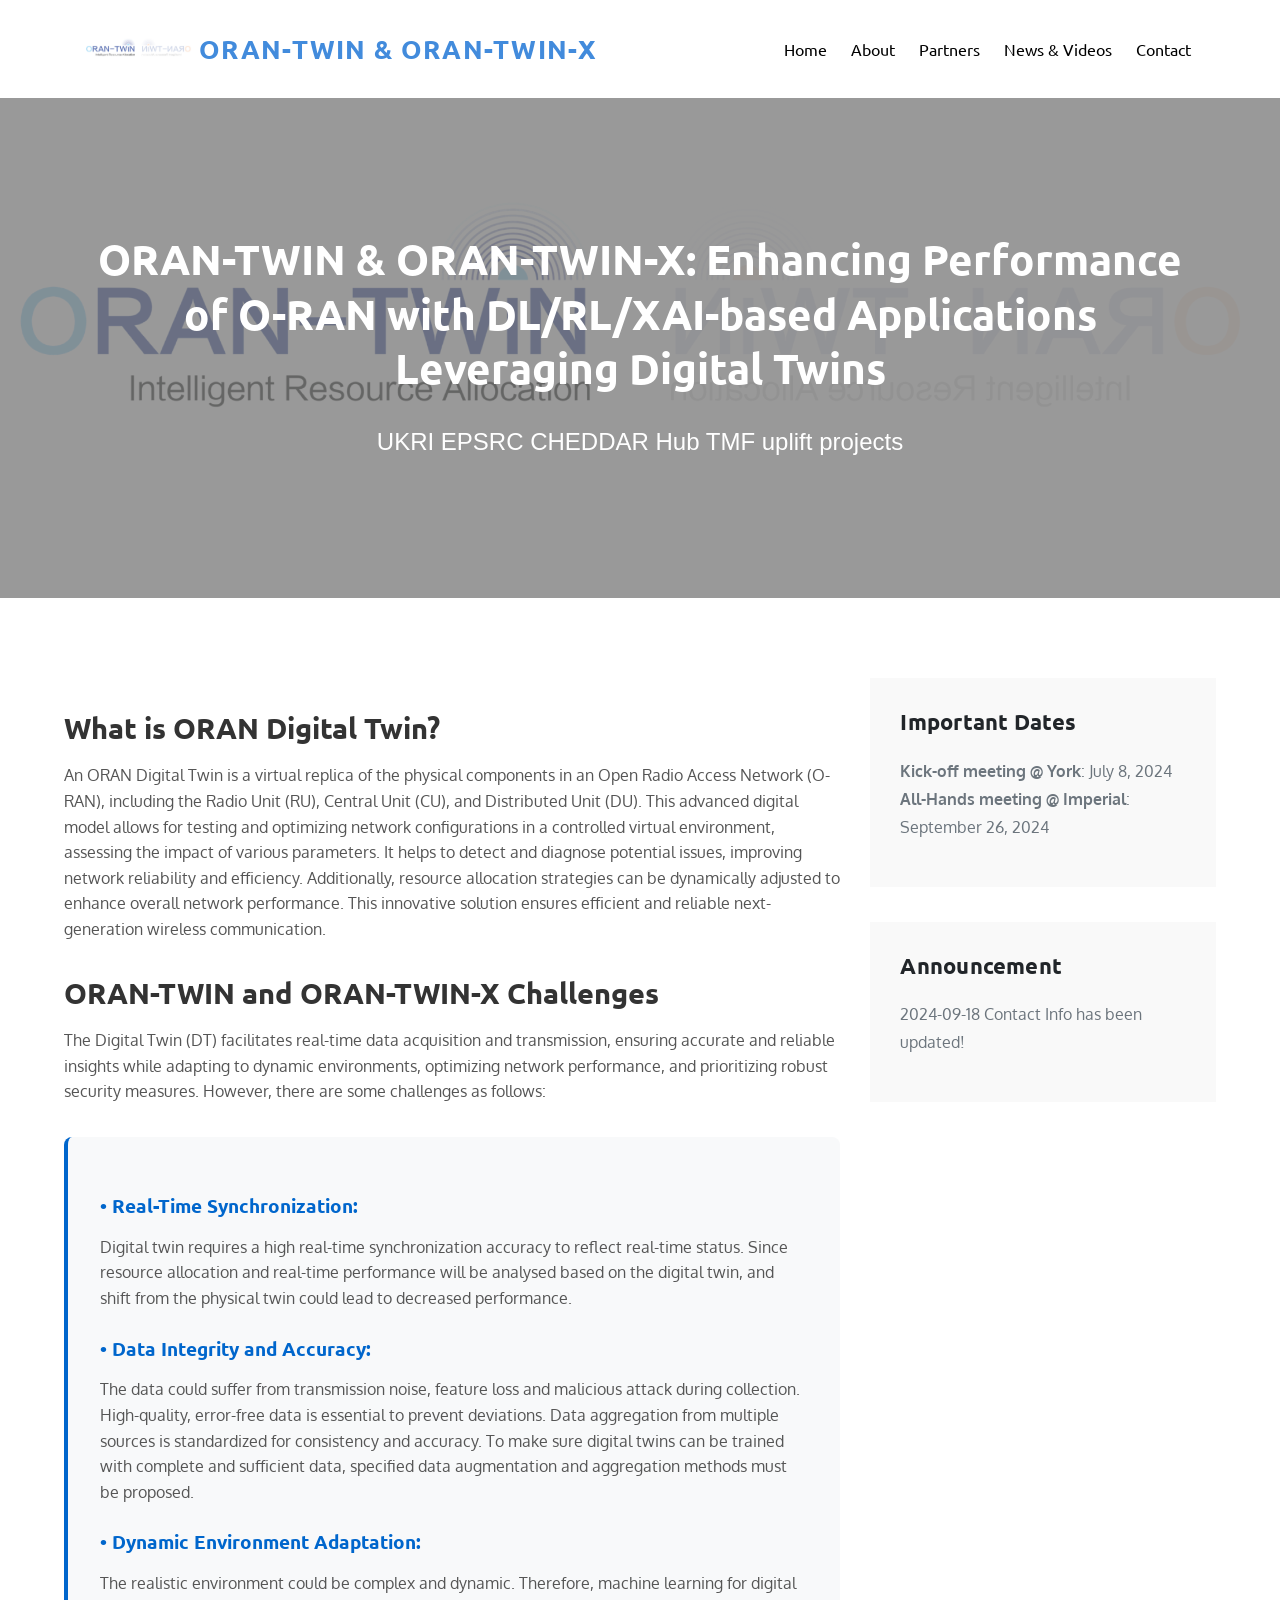
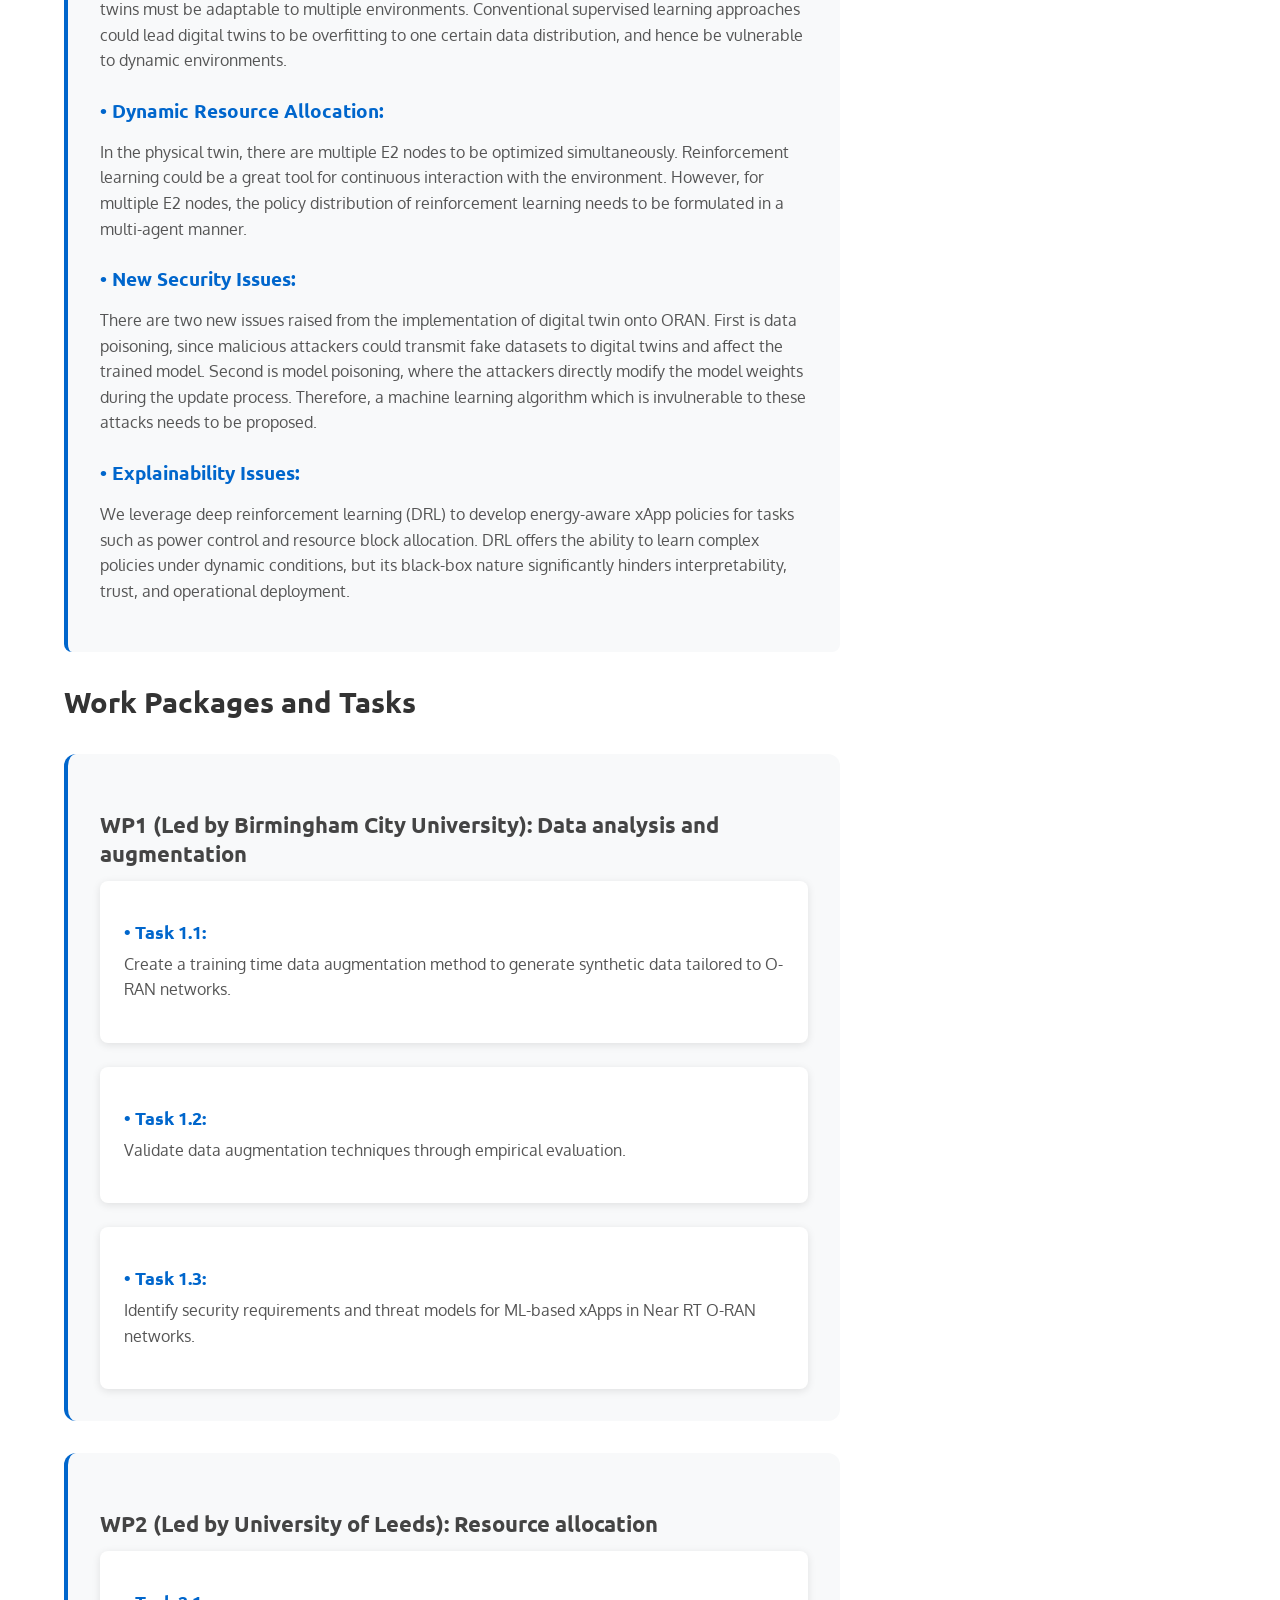
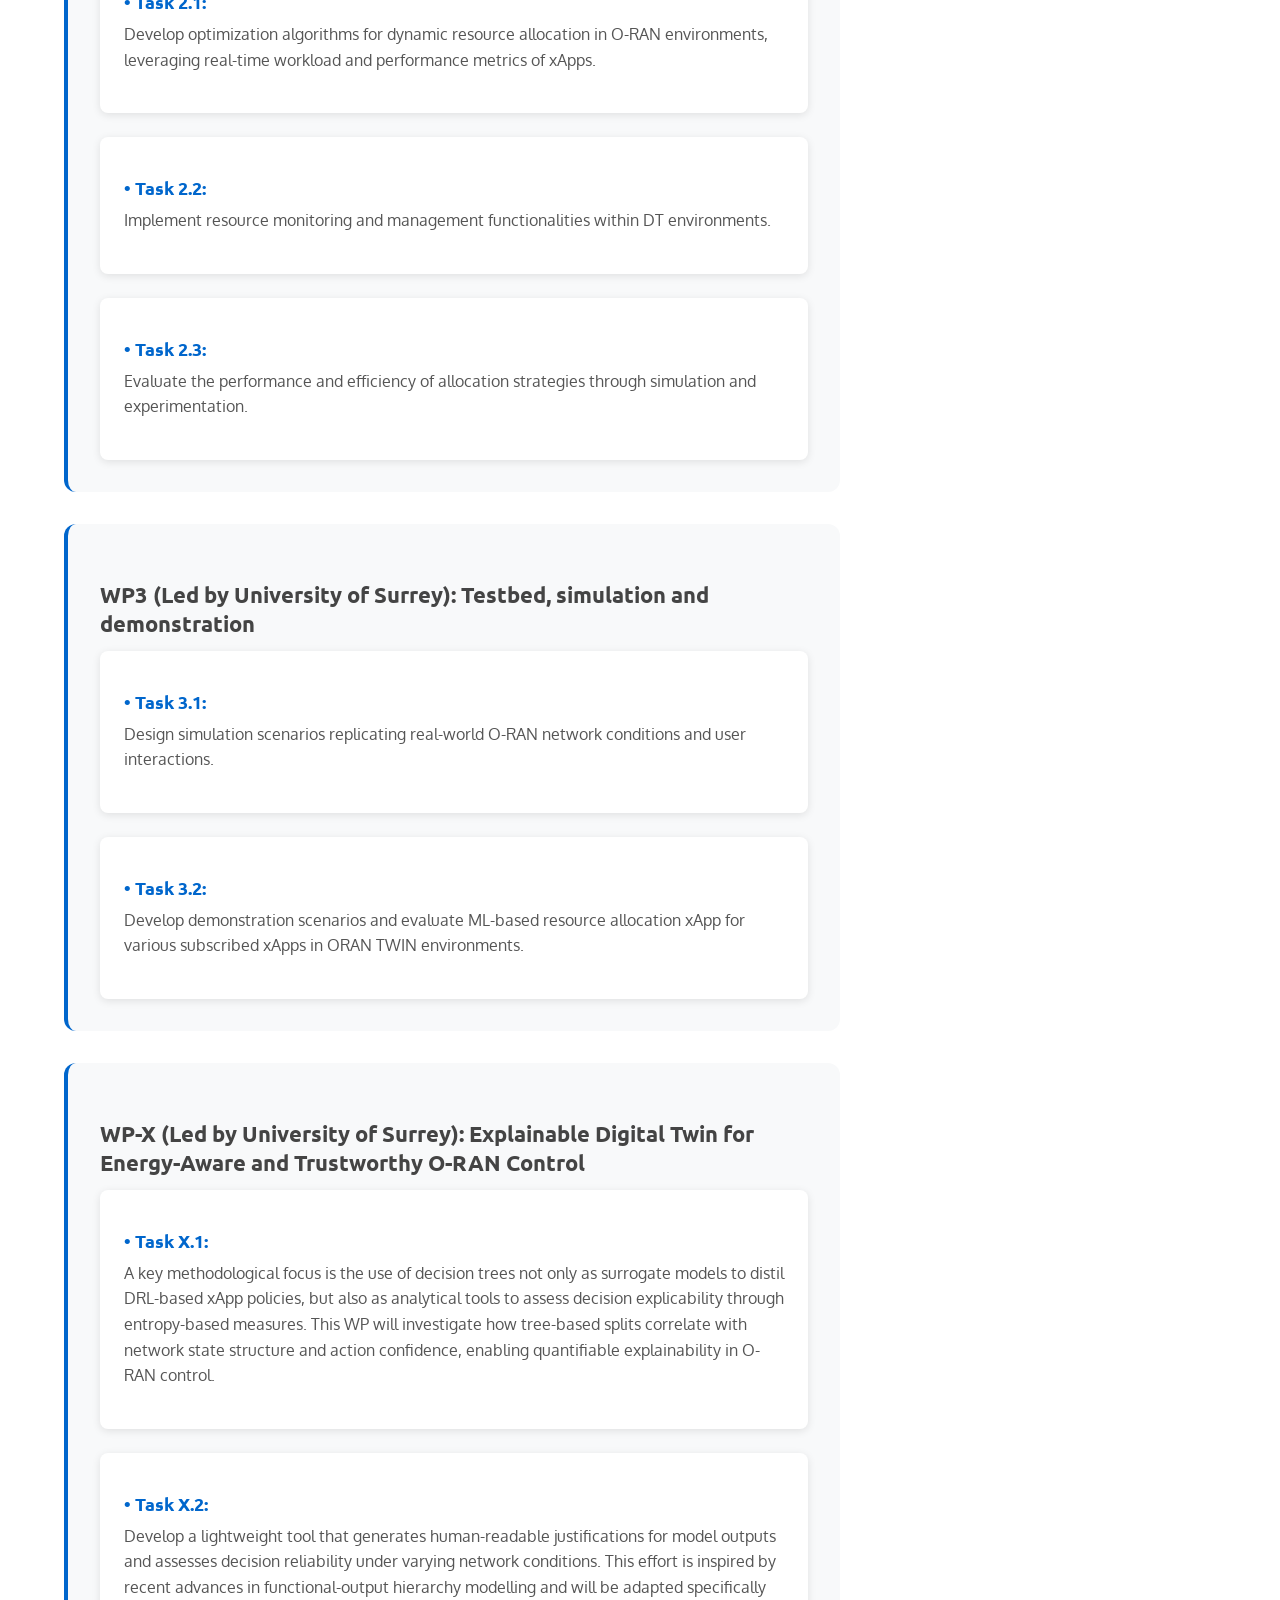
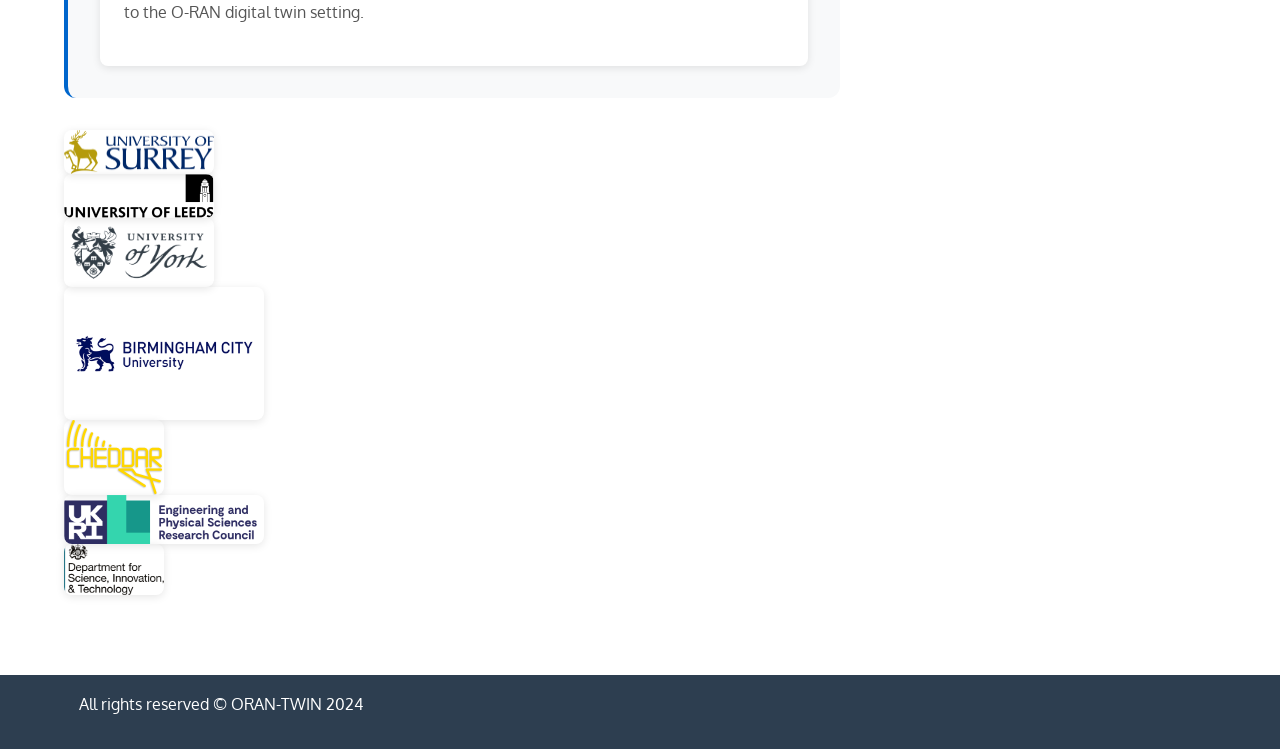
==== commit 154d4783: "Update about.html" ====
--- a/about.html
+++ b/about.html
@@ -5,13 +5,13 @@
     <meta name="viewport" content="width=device-width, initial-scale=1, maximum-scale=5">
     
     <!-- SEO Meta Tags -->
-    <title>About ORAN Digital Twin & Work Packages | ORAN-TWIN Project</title>
-    <meta name="description" content="Learn about ORAN Digital Twin technology, challenges, and explore work packages including data augmentation, resource allocation, and testbed simulation for O-RAN networks.">
-    <meta name="keywords" content="ORAN Digital Twin, O-RAN challenges, work packages, data augmentation, resource allocation, testbed simulation, O-RAN research">
+    <title>About ORAN Digital Twin & Work Packages | ORAN-TWIN & ORAN-TWIN-X Projects</title>
+    <meta name="description" content="Learn about ORAN-TWIN & ORAN-TWIN-X Projects, ORAN Digital Twin technology, challenges, and explore work packages including data augmentation, resource allocation, and testbed simulation for O-RAN networks.">
+    <meta name="keywords" content="ORAN Digital Twin, O-RAN challenges, work packages, data augmentation, resource allocation, testbed simulation, ORAN-TWIN, ORAN-TWIN-X">
     <meta name="robots" content="index,follow">
     
     <!-- Open Graph Meta Tags -->
-    <meta property="og:title" content="About ORAN Digital Twin Technology & Work Packages">
+    <meta property="og:title" content="About ORAN Digital Twin Technology & ORAN-TWIN and ORAN-TWIN-X Work Packages">
     <meta property="og:description" content="Understanding ORAN Digital Twin challenges and research work packages">
     <meta property="og:type" content="website">
     <meta property="og:url" content="https://orantwin.github.io/about.html">
@@ -49,7 +49,7 @@
                     
                     <div id="site-identity">
                         <h1 class="site-title">
-                            <a href="index.html" rel="home">ORAN-TWIN</a>
+                            <a href="index.html" rel="home">ORAN-TWIN & ORAN-TWIN-X</a>
                         </h1>
                     </div>
                 </div>
@@ -90,8 +90,8 @@
                 <div class="overlay"></div>
                 <header class="page-header">
                     <div class="wrapper">
-                        <h2 class="page-title">ORAN-TWIN: Enhancing Performance of O-RAN with DL and RL-based Applications Leveraging Digital Twins for Training</h2>
-                        <p style="font-size:24px;color:white; font-family:sans-serif; margin-top: 1rem;">UKRI EPSRC CHEDDAR Hub TMF uplift project</p>
+                        <h2 class="page-title">ORAN-TWIN & ORAN-TWIN-X: Enhancing Performance of O-RAN with DL/RL/XAI-based Applications Leveraging Digital Twins</h2>
+                        <p style="font-size:24px;color:white; font-family:sans-serif; margin-top: 1rem;">UKRI EPSRC CHEDDAR Hub TMF uplift projects</p>
                     </div>
                 </header>
             </div>
@@ -106,7 +106,7 @@
                                 
                                 <p>An ORAN Digital Twin is a virtual replica of the physical components in an Open Radio Access Network (O-RAN), including the Radio Unit (RU), Central Unit (CU), and Distributed Unit (DU). This advanced digital model allows for testing and optimizing network configurations in a controlled virtual environment, assessing the impact of various parameters. It helps to detect and diagnose potential issues, improving network reliability and efficiency. Additionally, resource allocation strategies can be dynamically adjusted to enhance overall network performance. This innovative solution ensures efficient and reliable next-generation wireless communication.</p>
                                 
-                                <h2><strong>ORAN-TWIN Challenges</strong></h2>
+                                <h2><strong>ORAN-TWIN and ORAN-TWIN-X Challenges</strong></h2>
                                 
                                 <p>The Digital Twin (DT) facilitates real-time data acquisition and transmission, ensuring accurate and reliable insights while adapting to dynamic environments, optimizing network performance, and prioritizing robust security measures. However, there are some challenges as follows:</p>
                                 
@@ -125,6 +125,9 @@
                                     
                                     <h3><strong>• New Security Issues:</strong></h3>
                                     <p>There are two new issues raised from the implementation of digital twin onto ORAN. First is data poisoning, since malicious attackers could transmit fake datasets to digital twins and affect the trained model. Second is model poisoning, where the attackers directly modify the model weights during the update process. Therefore, a machine learning algorithm which is invulnerable to these attacks needs to be proposed.</p>
+
+                                    <h3><strong>• Explainability Issues:</strong></h3>
+                                    <p>We leverage deep reinforcement learning (DRL) to develop energy-aware xApp policies for tasks such as power control and resource block allocation. DRL offers the ability to learn complex policies under dynamic conditions, but its black-box nature significantly hinders interpretability, trust, and operational deployment.</p>
                                 </div>
                                 
                                 <!-- Work Packages Section -->
@@ -184,6 +187,22 @@
                                         <div class="task-item">
                                             <h4><strong>• Task 3.2:</strong></h4>
                                             <p>Develop demonstration scenarios and evaluate ML-based resource allocation xApp for various subscribed xApps in ORAN TWIN environments.</p>
+                                        </div>
+                                    </div>
+                                </div>
+
+                                <div class="work-package">
+                                    <h3 class="wp-title">WP-X (Led by University of Surrey): Explainable Digital Twin for Energy-Aware and Trustworthy O-RAN Control</h3>
+                                    
+                                    <div class="task-list">
+                                        <div class="task-item">
+                                            <h4><strong>• Task X.1:</strong></h4>
+                                            <p>A key methodological focus is the use of decision trees not only as surrogate models to distil DRL-based xApp policies, but also as analytical tools to assess decision explicability through entropy-based measures. This WP will investigate how tree-based splits correlate with network state structure and action confidence, enabling quantifiable explainability in O-RAN control.</p>
+                                        </div>
+                                        
+                                        <div class="task-item">
+                                            <h4><strong>• Task X.2:</strong></h4>
+                                            <p>Develop a lightweight tool that generates human-readable justifications for model outputs and assesses decision reliability under varying network conditions. This effort is inspired by recent advances in functional-output hierarchy modelling and will be adapted specifically to the O-RAN digital twin setting.</p>
                                         </div>
                                     </div>
                                 </div>
--- a/css/orantwin-optimized.css
+++ b/css/orantwin-optimized.css
@@ -288,6 +288,7 @@
 }
 
 /* REMOVED: All partner logo styling - they will use default browser styling */
+/* No CSS rules for .partner-logos, .logo-grid, .logo-grid a, or .logo-grid img */
 
 /* Contact Info Styling */
 .contact-info {
@@ -308,6 +309,222 @@
     text-decoration: underline;
 }
 
+/* News and Videos Page Styles */
+/* =========================== */
+
+.news-section, .videos-section, .publications-section, .events-section {
+    margin: 3rem 0;
+}
+
+/* News Items */
+.news-item {
+    background: #fff;
+    padding: 2rem;
+    margin-bottom: 2rem;
+    border-radius: 12px;
+    box-shadow: 0 4px 12px rgba(0, 0, 0, 0.1);
+    border-left: 4px solid #0066cc;
+    transition: transform 0.3s ease, box-shadow 0.3s ease;
+}
+
+.news-item:hover {
+    transform: translateY(-5px);
+    box-shadow: 0 8px 24px rgba(0, 0, 0, 0.15);
+}
+
+.news-date {
+    color: #0066cc;
+    font-weight: 600;
+    font-size: 0.9rem;
+    margin-bottom: 0.5rem;
+}
+
+.news-item h4 {
+    color: #333;
+    font-size: 1.3rem;
+    margin-bottom: 1rem;
+}
+
+/* Video Grid */
+.video-grid {
+    display: grid;
+    grid-template-columns: repeat(auto-fit, minmax(300px, 1fr));
+    gap: 2rem;
+    margin: 2rem 0;
+}
+
+.video-item {
+    background: #fff;
+    border-radius: 12px;
+    box-shadow: 0 4px 12px rgba(0, 0, 0, 0.1);
+    overflow: hidden;
+    transition: transform 0.3s ease, box-shadow 0.3s ease;
+}
+
+.video-item:hover {
+    transform: translateY(-5px);
+    box-shadow: 0 8px 24px rgba(0, 0, 0, 0.15);
+}
+
+.video-placeholder {
+    background: linear-gradient(135deg, #f8f9fa 0%, #e9ecef 100%);
+    height: 200px;
+    display: flex;
+    flex-direction: column;
+    align-items: center;
+    justify-content: center;
+    color: #666;
+    text-align: center;
+    border-bottom: 1px solid #dee2e6;
+}
+
+.video-placeholder i {
+    font-size: 3rem;
+    color: #0066cc;
+    margin-bottom: 1rem;
+}
+
+.video-placeholder p {
+    font-size: 1.1rem;
+    font-weight: 600;
+    margin-bottom: 0.5rem;
+}
+
+.video-placeholder small {
+    color: #999;
+    font-size: 0.9rem;
+}
+
+.video-item h4 {
+    color: #333;
+    font-size: 1.2rem;
+    margin: 1.5rem 1.5rem 0.5rem;
+}
+
+.video-item p {
+    color: #666;
+    margin: 0 1.5rem 1.5rem;
+    line-height: 1.6;
+}
+
+/* Publications */
+.publication-list {
+    display: flex;
+    flex-direction: column;
+    gap: 1.5rem;
+}
+
+.publication-item {
+    background: #fff;
+    padding: 2rem;
+    border-radius: 12px;
+    box-shadow: 0 4px 12px rgba(0, 0, 0, 0.1);
+    border-left: 4px solid #0066cc;
+    transition: transform 0.3s ease;
+}
+
+.publication-item:hover {
+    transform: translateX(5px);
+}
+
+.publication-item h4 {
+    color: #333;
+    font-size: 1.2rem;
+    margin-bottom: 0.5rem;
+}
+
+.publication-authors {
+    color: #666;
+    font-style: italic;
+    margin-bottom: 0.5rem;
+}
+
+.publication-venue {
+    color: #0066cc;
+    font-weight: 600;
+    margin-bottom: 0.5rem;
+}
+
+.publication-status {
+    color: #28a745;
+    font-weight: 600;
+    font-size: 0.9rem;
+}
+
+/* Events */
+.event-list {
+    display: flex;
+    flex-direction: column;
+    gap: 1.5rem;
+}
+
+.event-item {
+    display: flex;
+    background: #fff;
+    padding: 2rem;
+    border-radius: 12px;
+    box-shadow: 0 4px 12px rgba(0, 0, 0, 0.1);
+    transition: transform 0.3s ease, box-shadow 0.3s ease;
+}
+
+.event-item:hover {
+    transform: translateY(-5px);
+    box-shadow: 0 8px 24px rgba(0, 0, 0, 0.15);
+}
+
+.event-date {
+    background: #0066cc;
+    color: white;
+    padding: 1rem;
+    border-radius: 8px;
+    text-align: center;
+    margin-right: 2rem;
+    min-width: 80px;
+    flex-shrink: 0;
+}
+
+.event-date .month {
+    display: block;
+    font-size: 0.9rem;
+    font-weight: 600;
+    text-transform: uppercase;
+}
+
+.event-date .day {
+    display: block;
+    font-size: 1.8rem;
+    font-weight: bold;
+    line-height: 1;
+}
+
+.event-date .year {
+    display: block;
+    font-size: 0.8rem;
+    opacity: 0.8;
+}
+
+.event-details {
+    flex: 1;
+}
+
+.event-details h4 {
+    color: #333;
+    font-size: 1.3rem;
+    margin-bottom: 0.5rem;
+}
+
+.event-details p {
+    color: #666;
+    margin-bottom: 0.5rem;
+    line-height: 1.6;
+}
+
+.event-location {
+    color: #0066cc;
+    font-weight: 600;
+    font-size: 0.9rem;
+}
+
 /* Mobile Responsiveness */
 @media (max-width: 768px) {
     .page-title {
@@ -349,6 +566,24 @@
         bottom: 15px;
         right: 15px;
     }
+    
+    .video-grid {
+        grid-template-columns: 1fr;
+    }
+    
+    .event-item {
+        flex-direction: column;
+    }
+    
+    .event-date {
+        margin-right: 0;
+        margin-bottom: 1rem;
+        align-self: flex-start;
+    }
+    
+    .news-item, .publication-item, .event-item {
+        padding: 1.5rem;
+    }
 }
 
 @media (max-width: 480px) {
@@ -372,6 +607,23 @@
     .researcher-photo {
         width: 120px;
         height: 120px;
+    }
+    
+    .video-placeholder {
+        height: 150px;
+    }
+    
+    .video-placeholder i {
+        font-size: 2rem;
+    }
+    
+    .event-date {
+        min-width: 60px;
+        padding: 0.8rem;
+    }
+    
+    .event-date .day {
+        font-size: 1.5rem;
     }
 }
 
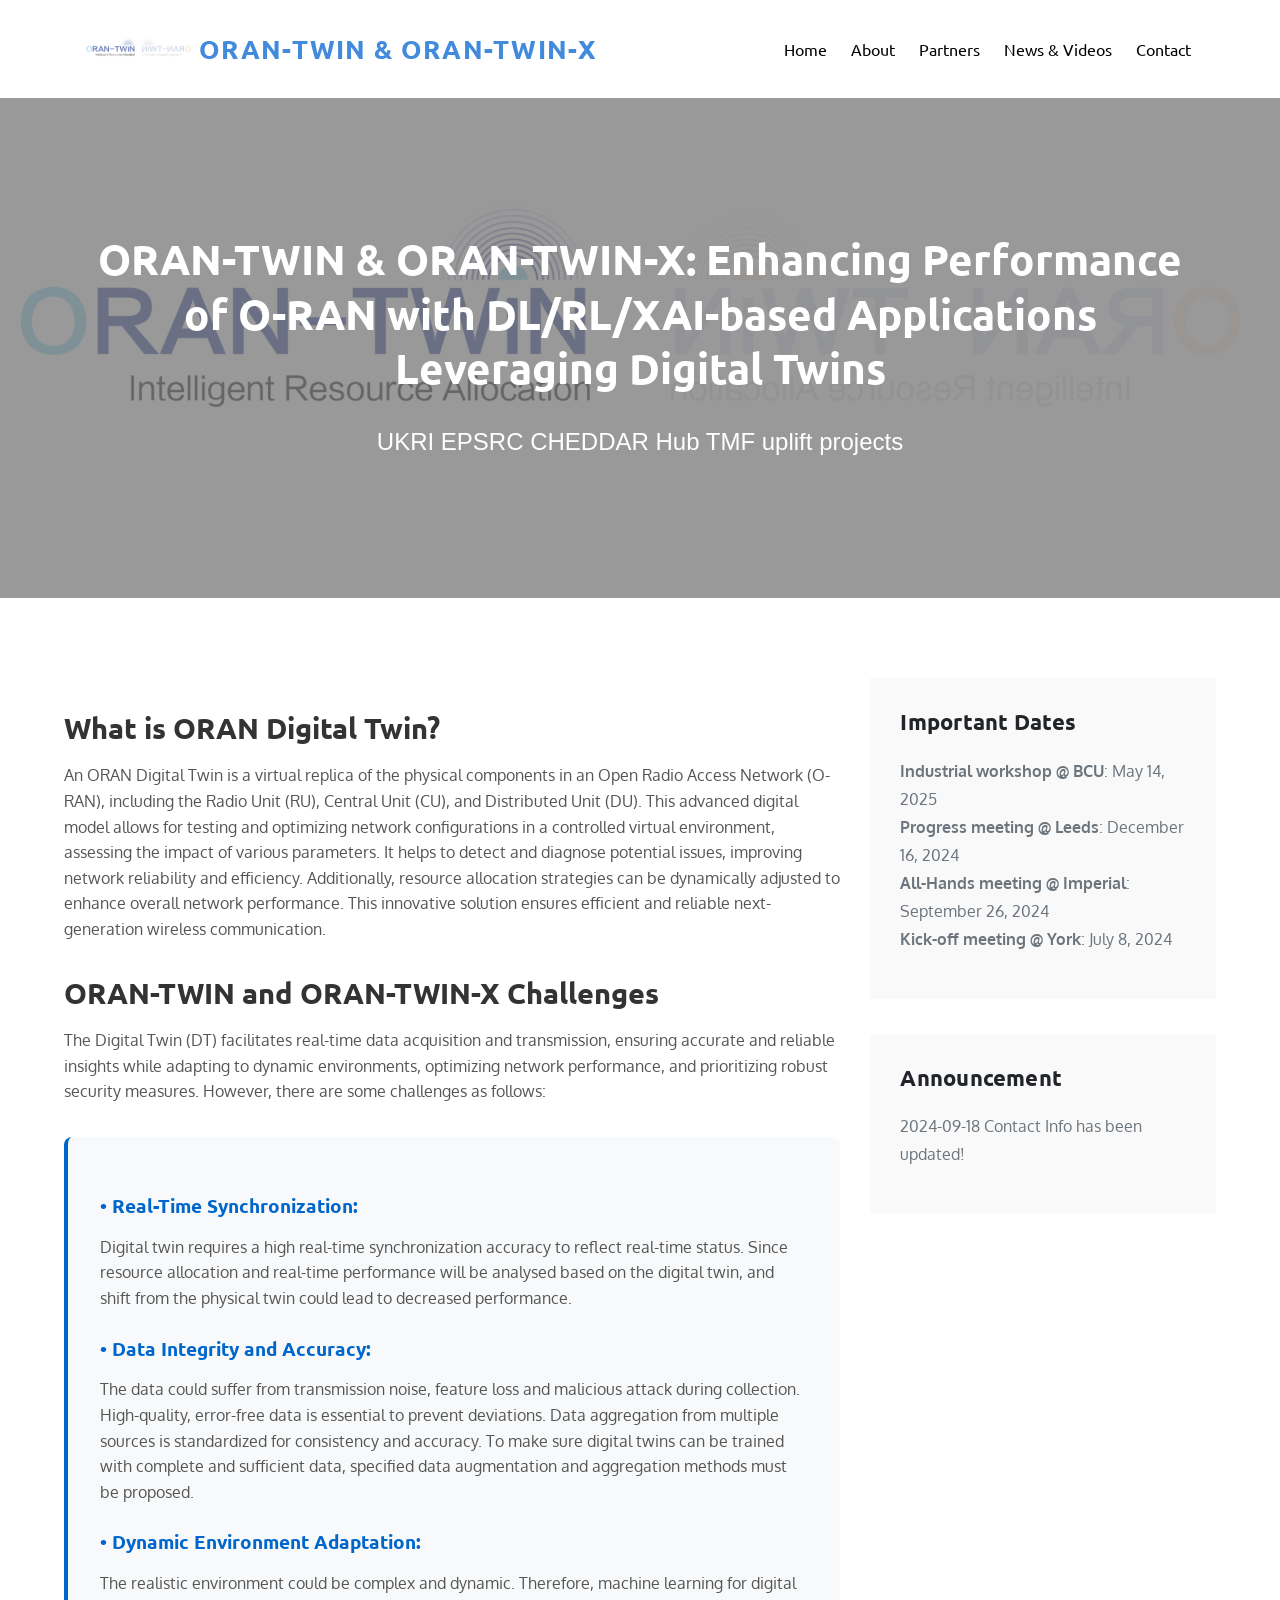
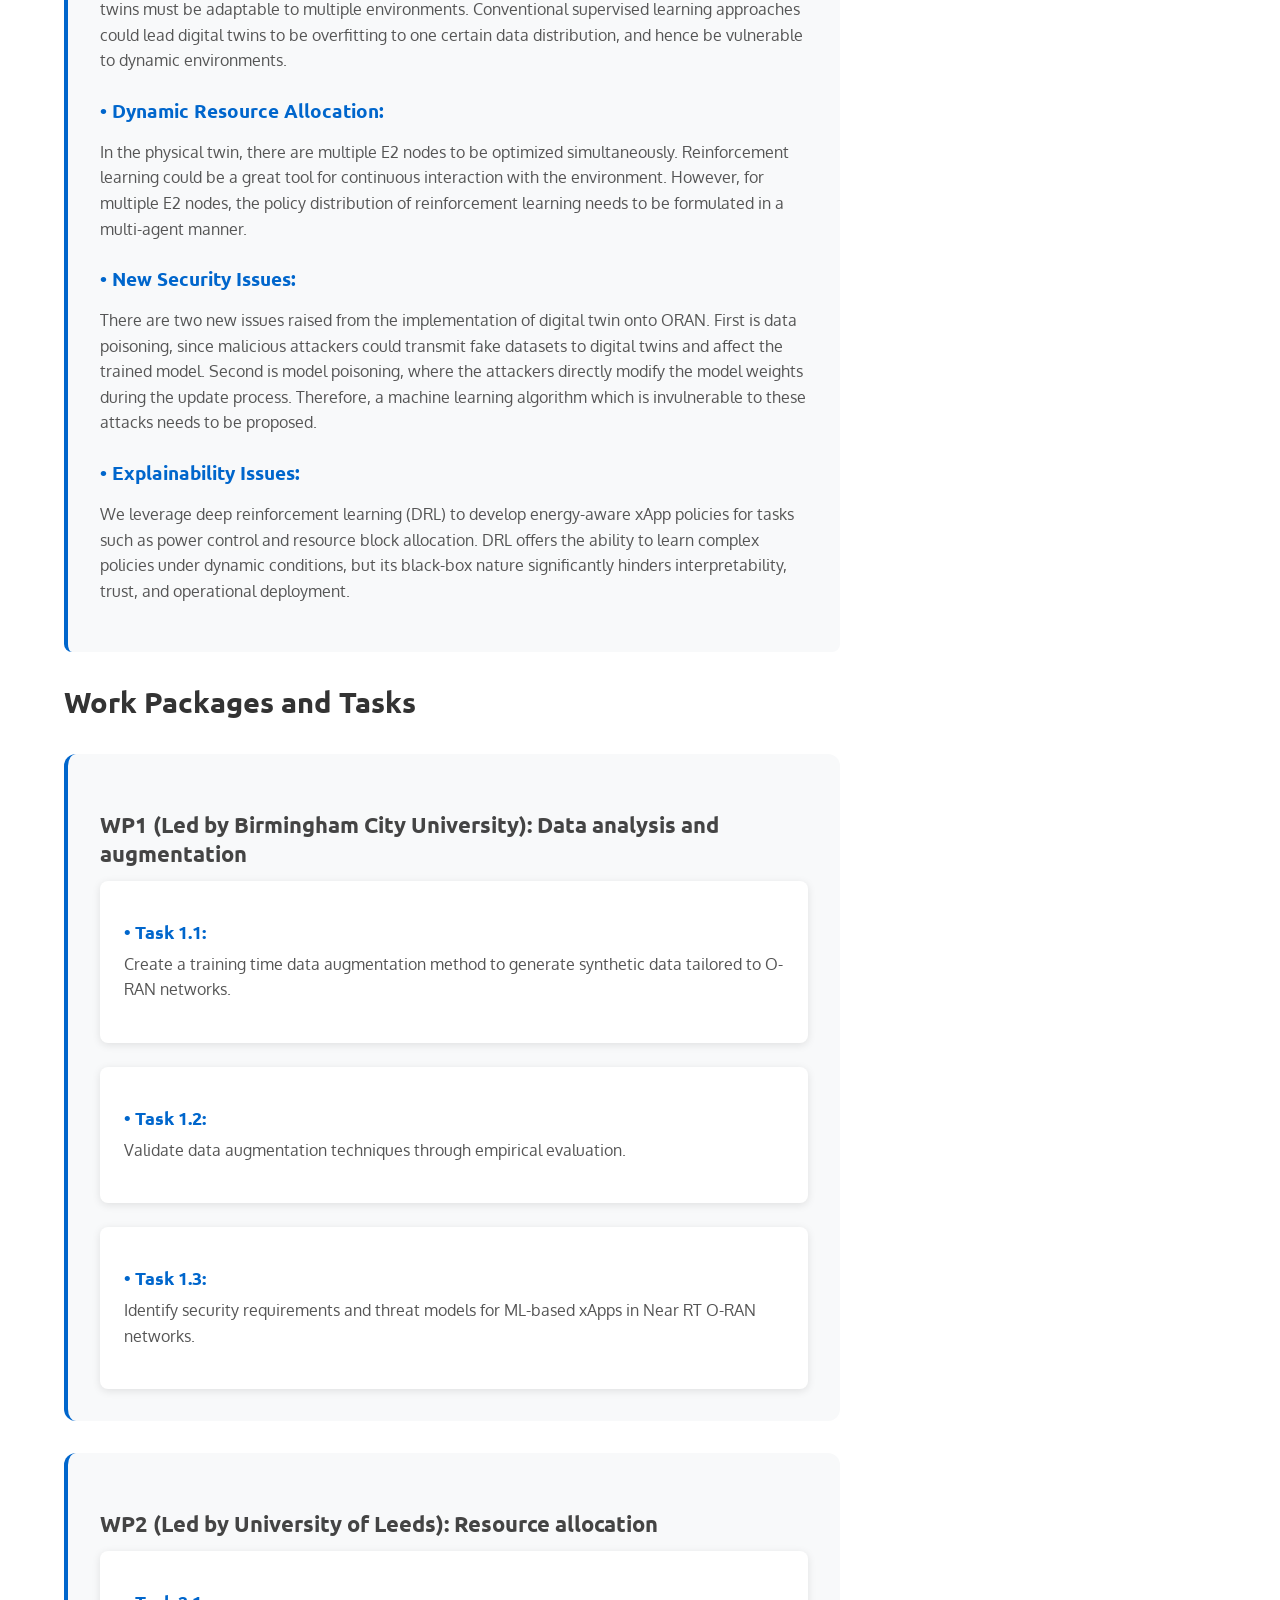
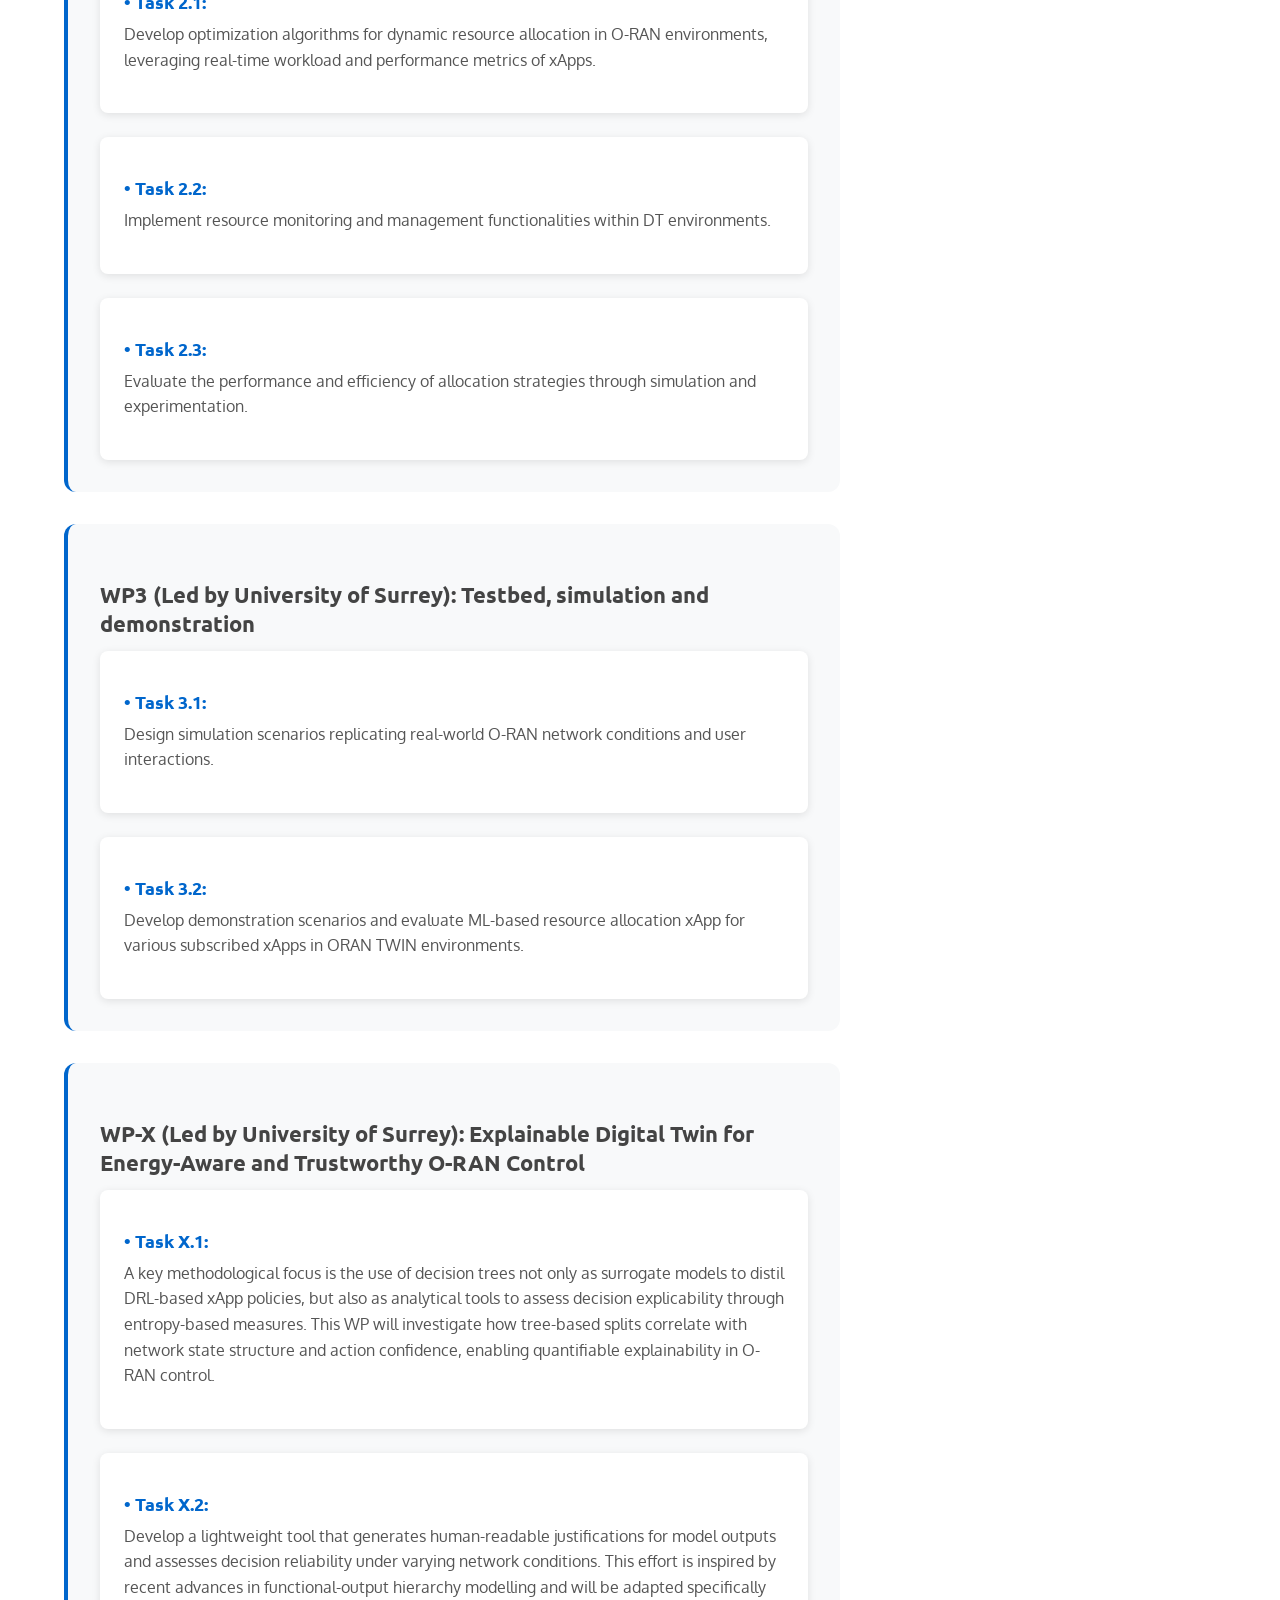
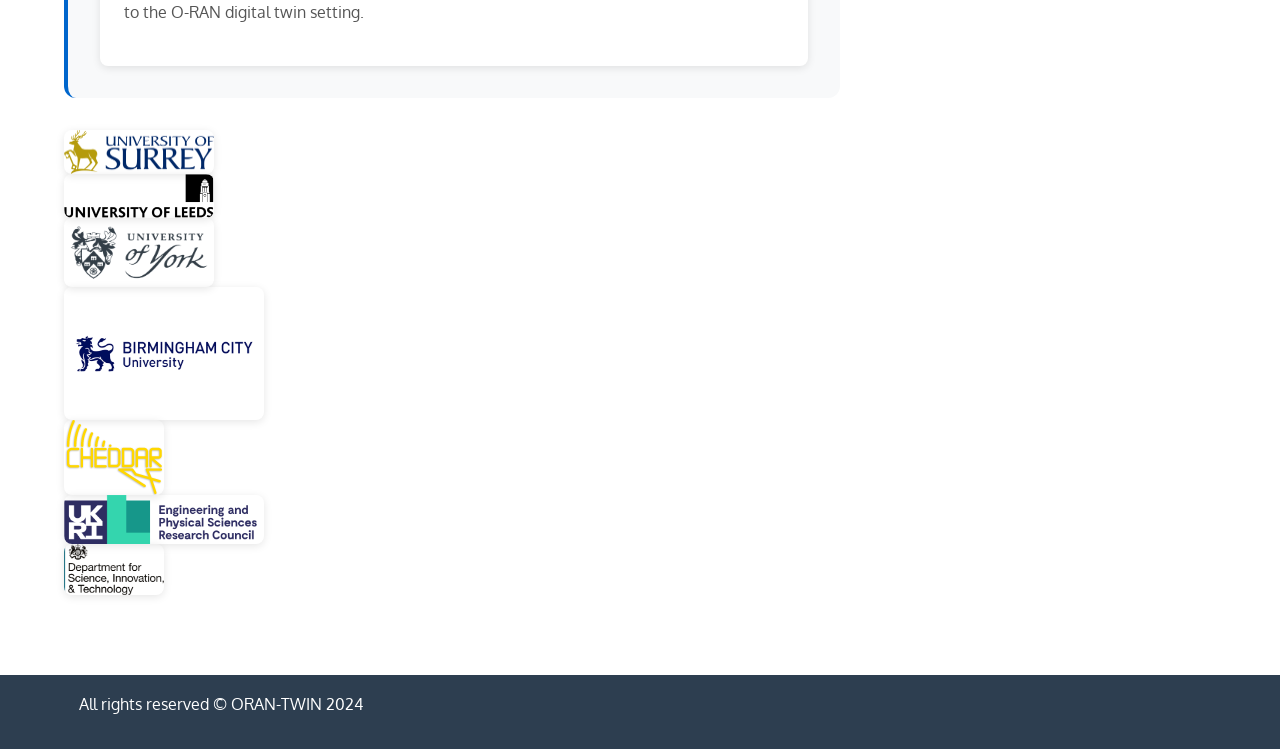
==== commit f17a7e13: "Update about.html" ====
--- a/about.html
+++ b/about.html
@@ -244,8 +244,10 @@
                         <h2 class="widget-title">Important Dates</h2>
                         <div class="textwidget">
                             <p>
-                                <strong>Kick-off meeting @ York</strong>: July 8, 2024<br>
-                                <strong>All-Hands meeting @ Imperial</strong>: September 26, 2024
+                                <strong>Industrial workshop @ BCU</strong>: May 14, 2025<br>
+                                <strong>Progress meeting @ Leeds</strong>: December 16, 2024<br>
+                                <strong>All-Hands meeting @ Imperial</strong>: September 26, 2024<br>
+                                <strong>Kick-off meeting @ York</strong>: July 8, 2024
                             </p>
                         </div>
                     </aside>
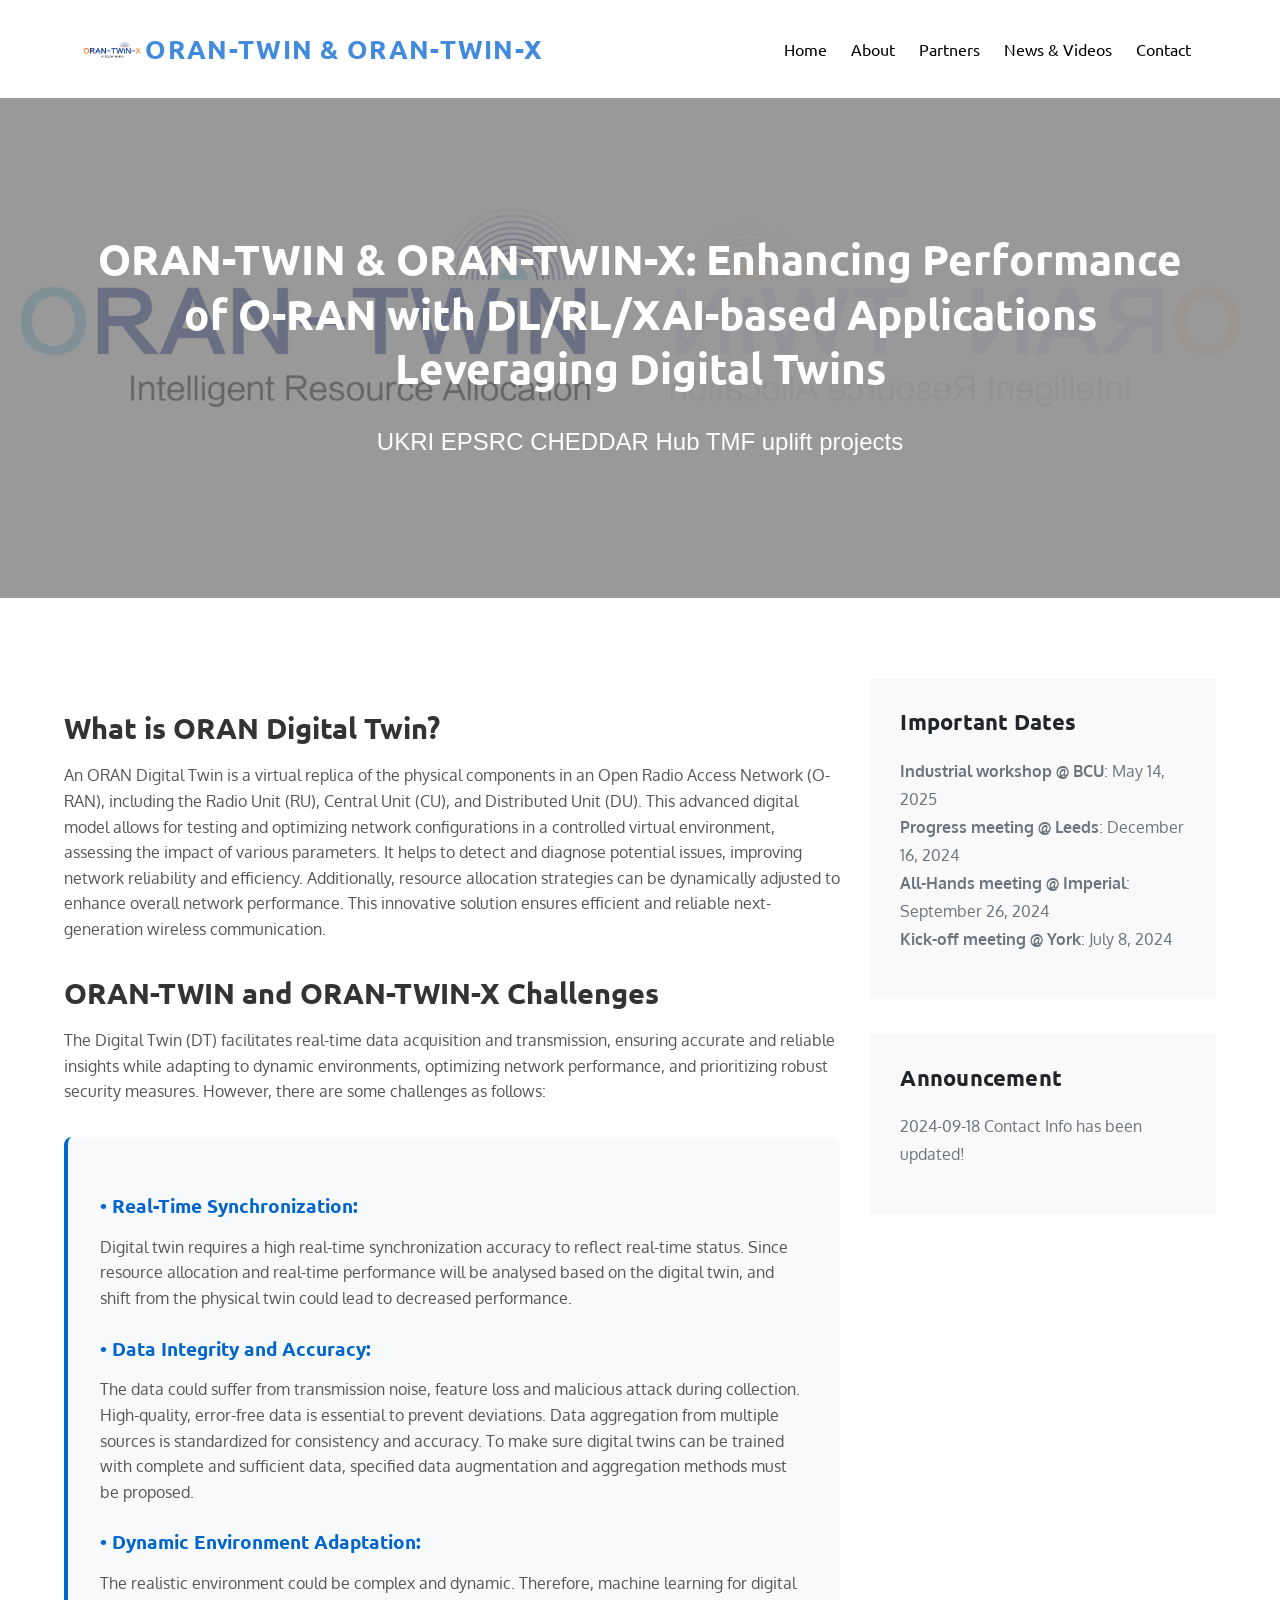
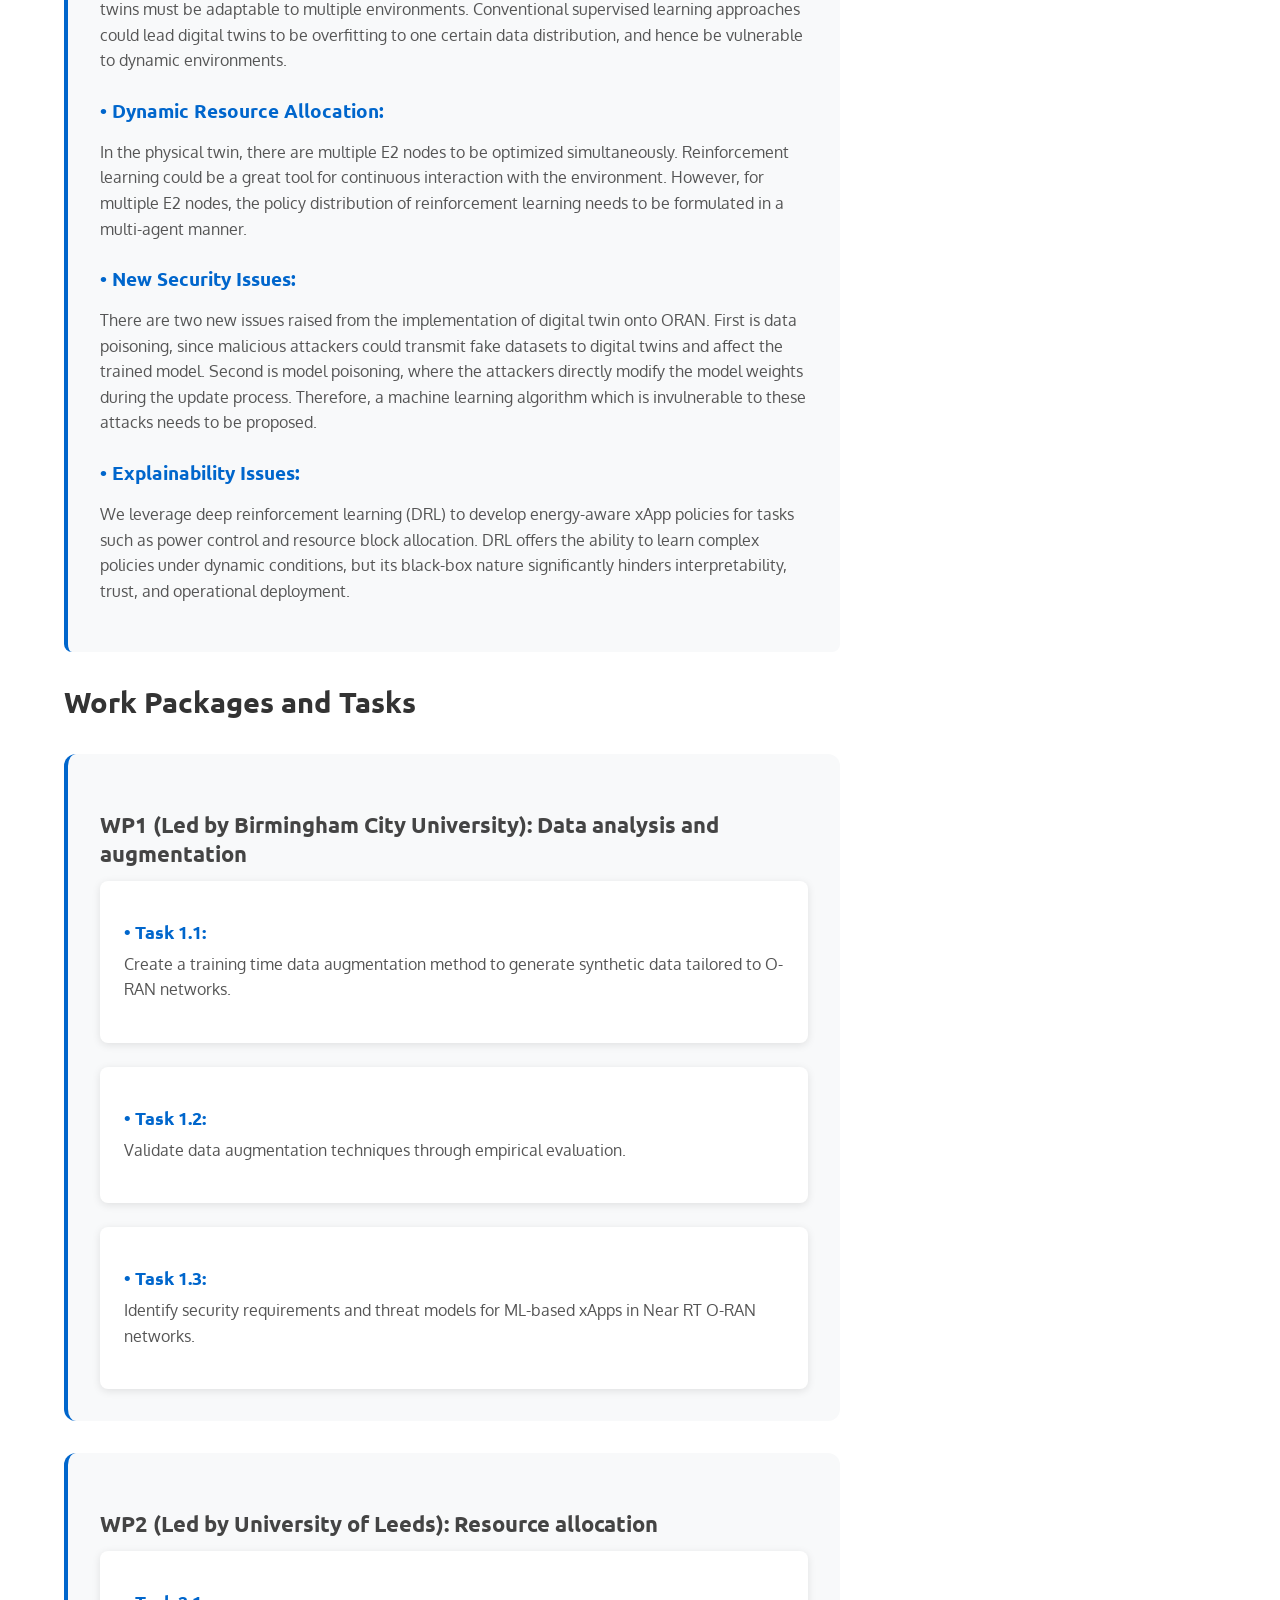
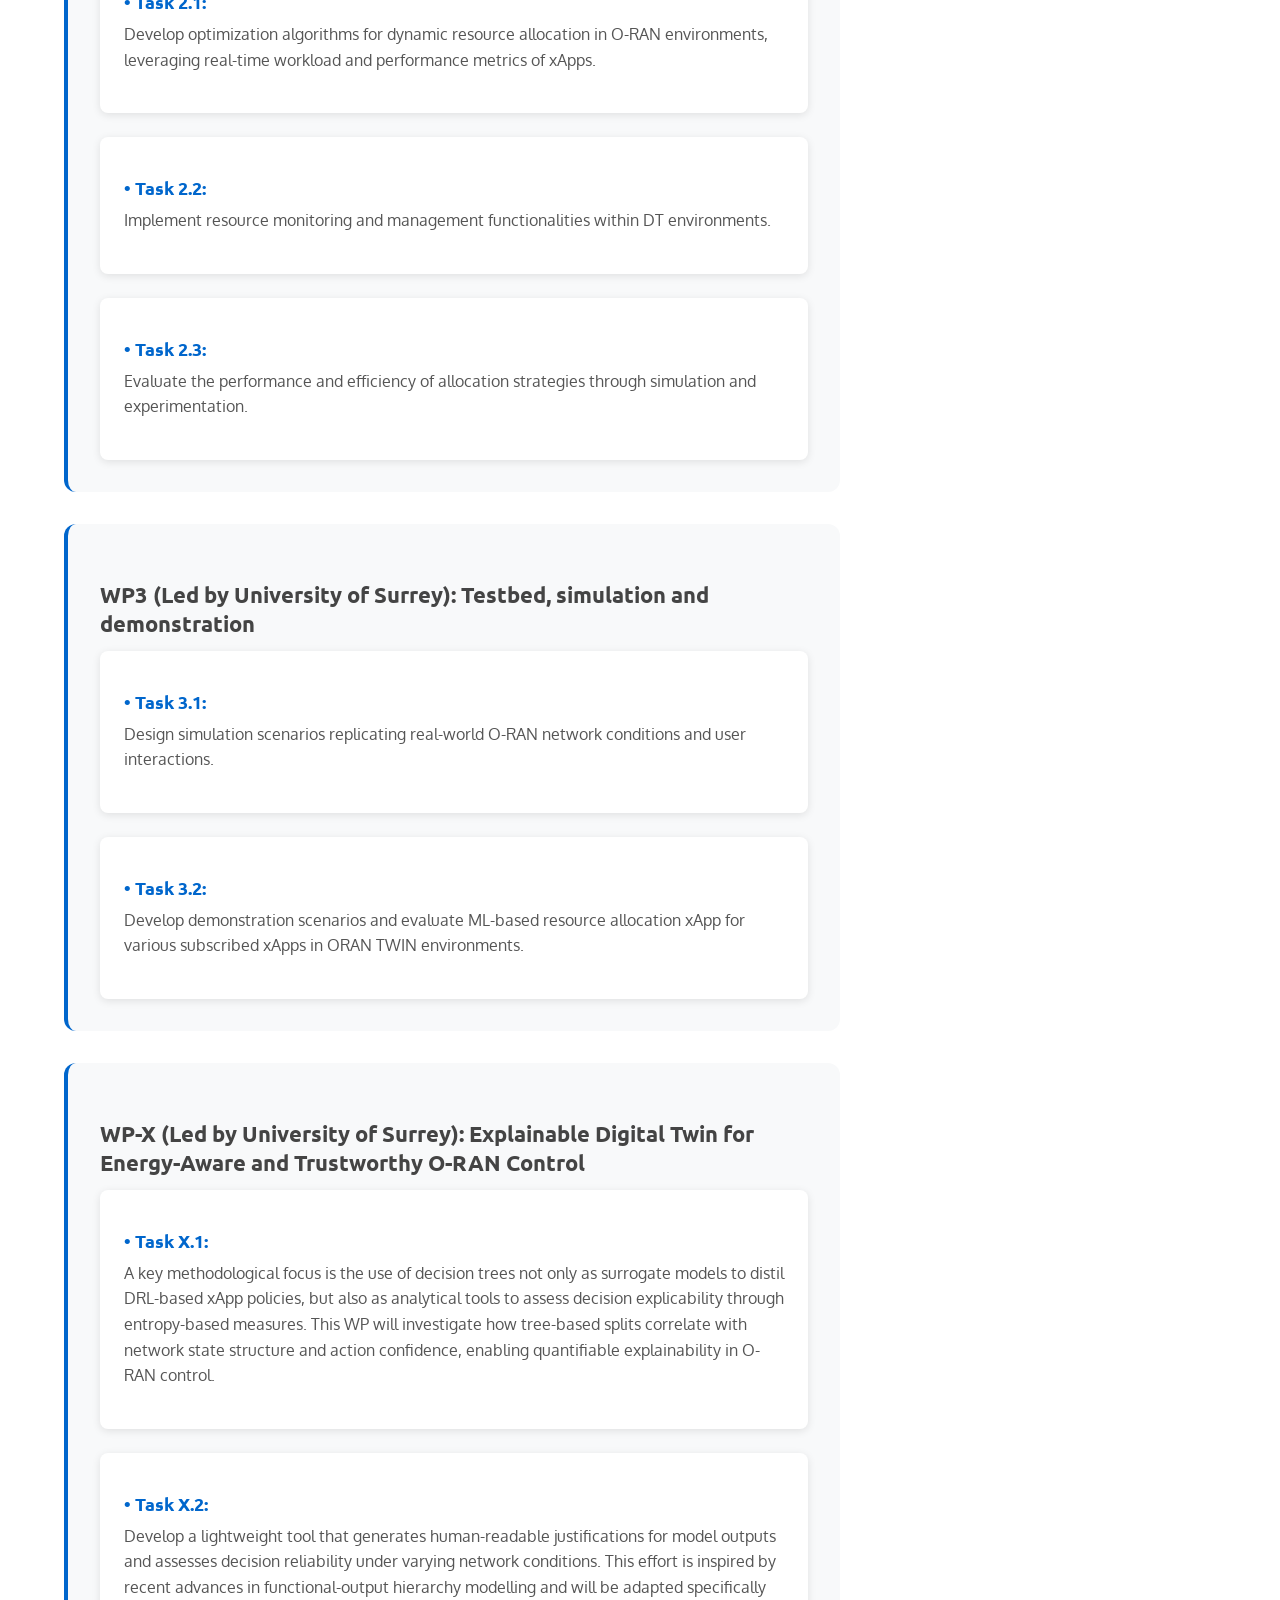
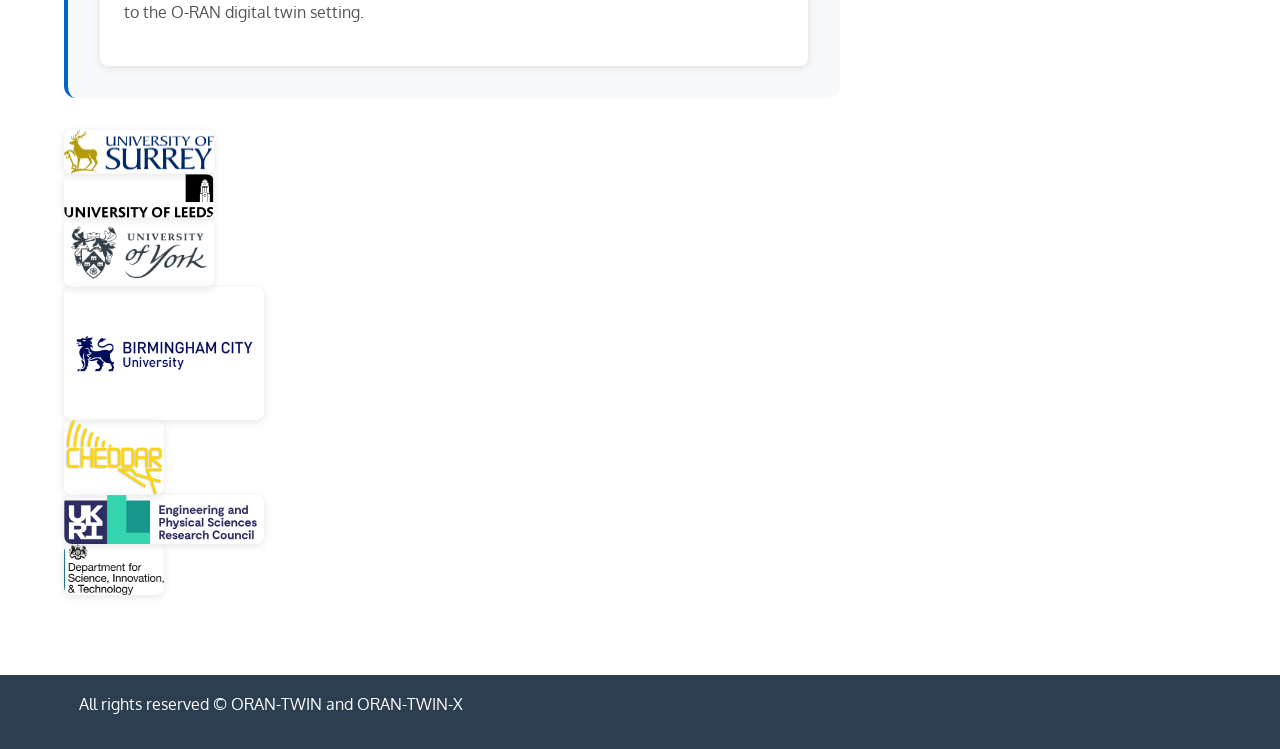
==== commit 86be6942: "Update about.html" ====
--- a/about.html
+++ b/about.html
@@ -44,7 +44,7 @@
             <div class="wrapper">
                 <div class="site-branding">
                     <div class="site-logo">
-                        <img src="images/logo_long_0.png" alt="ORAN-TWIN Logo" height="50">
+                        <img src="images/otx_logo.png" alt="ORAN-TWIN-X Logo" height="50">
                     </div>
                     
                     <div id="site-identity">
@@ -266,7 +266,7 @@
         <footer id="colophon" class="site-footer" role="contentinfo">
             <div class="site-info">
                 <div class="wrapper">
-                    <p class="copy-right">All rights reserved © ORAN-TWIN 2024</p>
+                    <p class="copy-right">All rights reserved © ORAN-TWIN and ORAN-TWIN-X</p>
                 </div>
             </div>
         </footer>
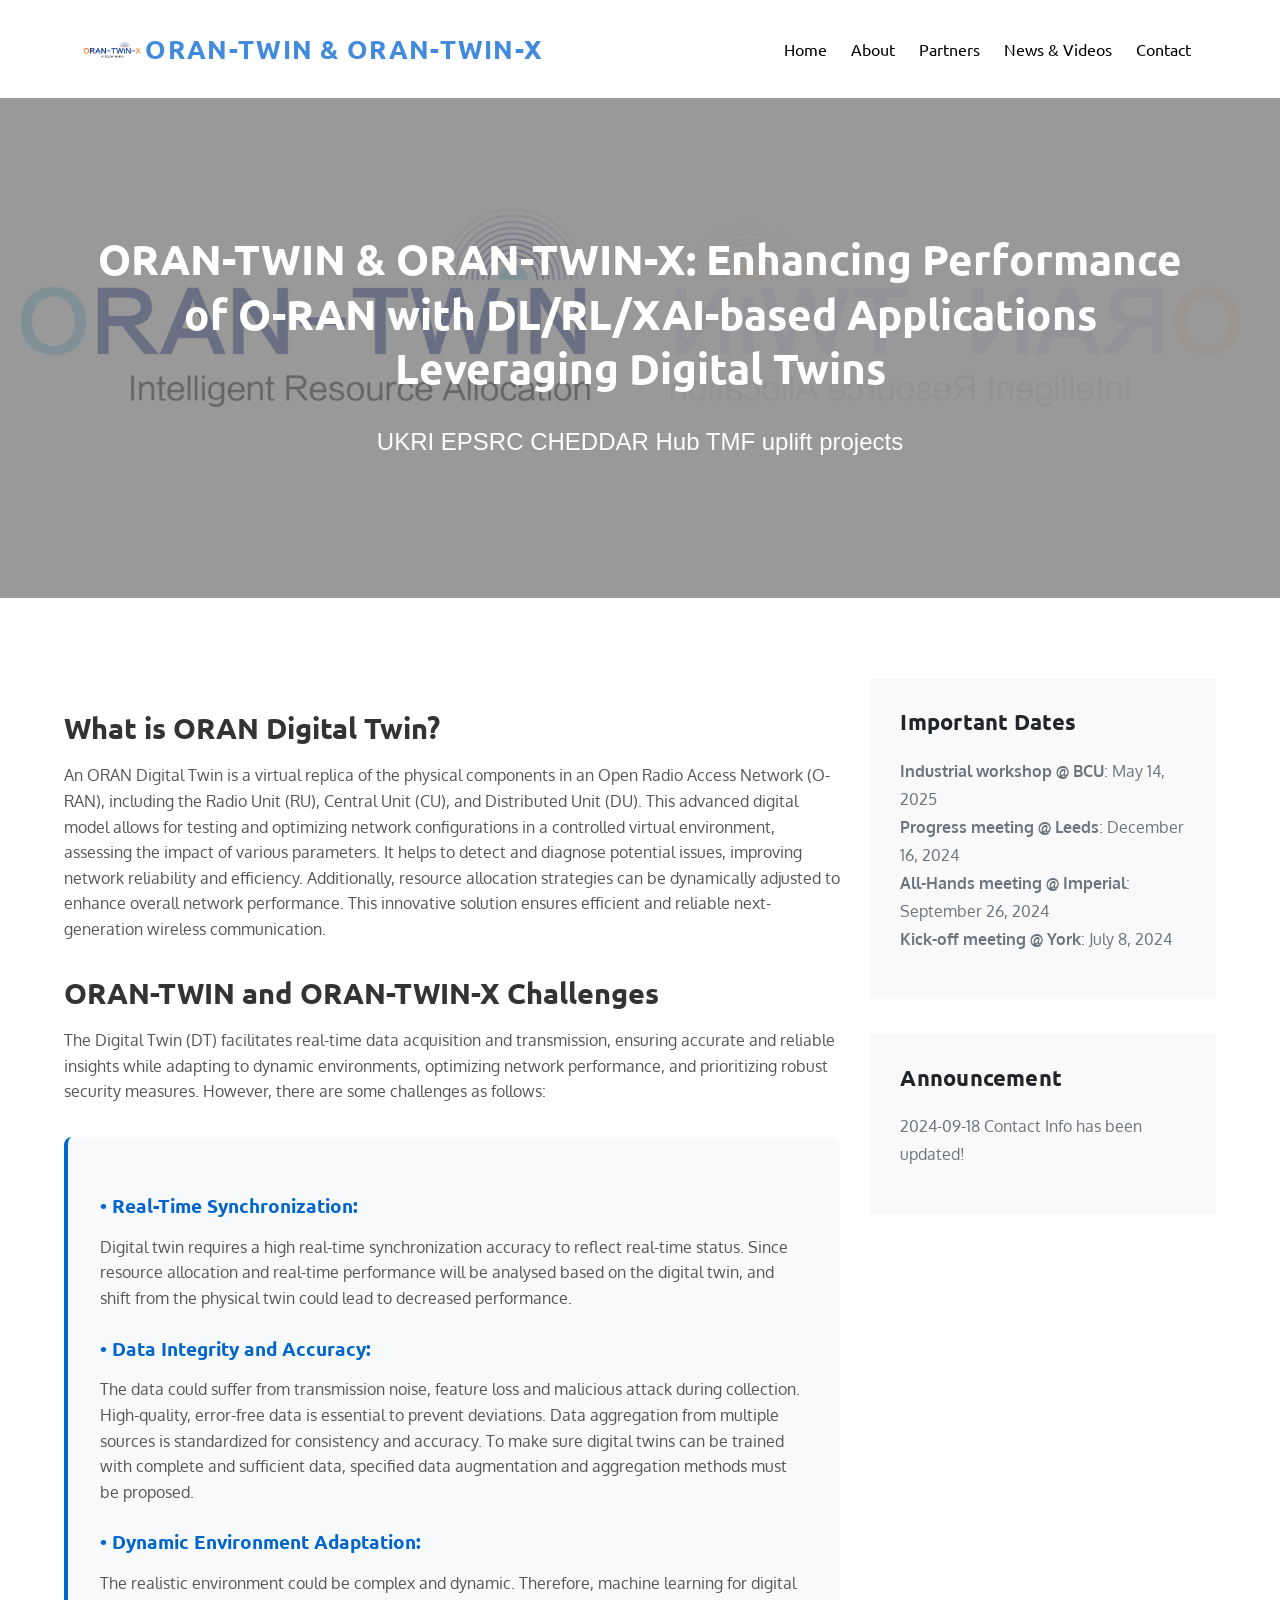
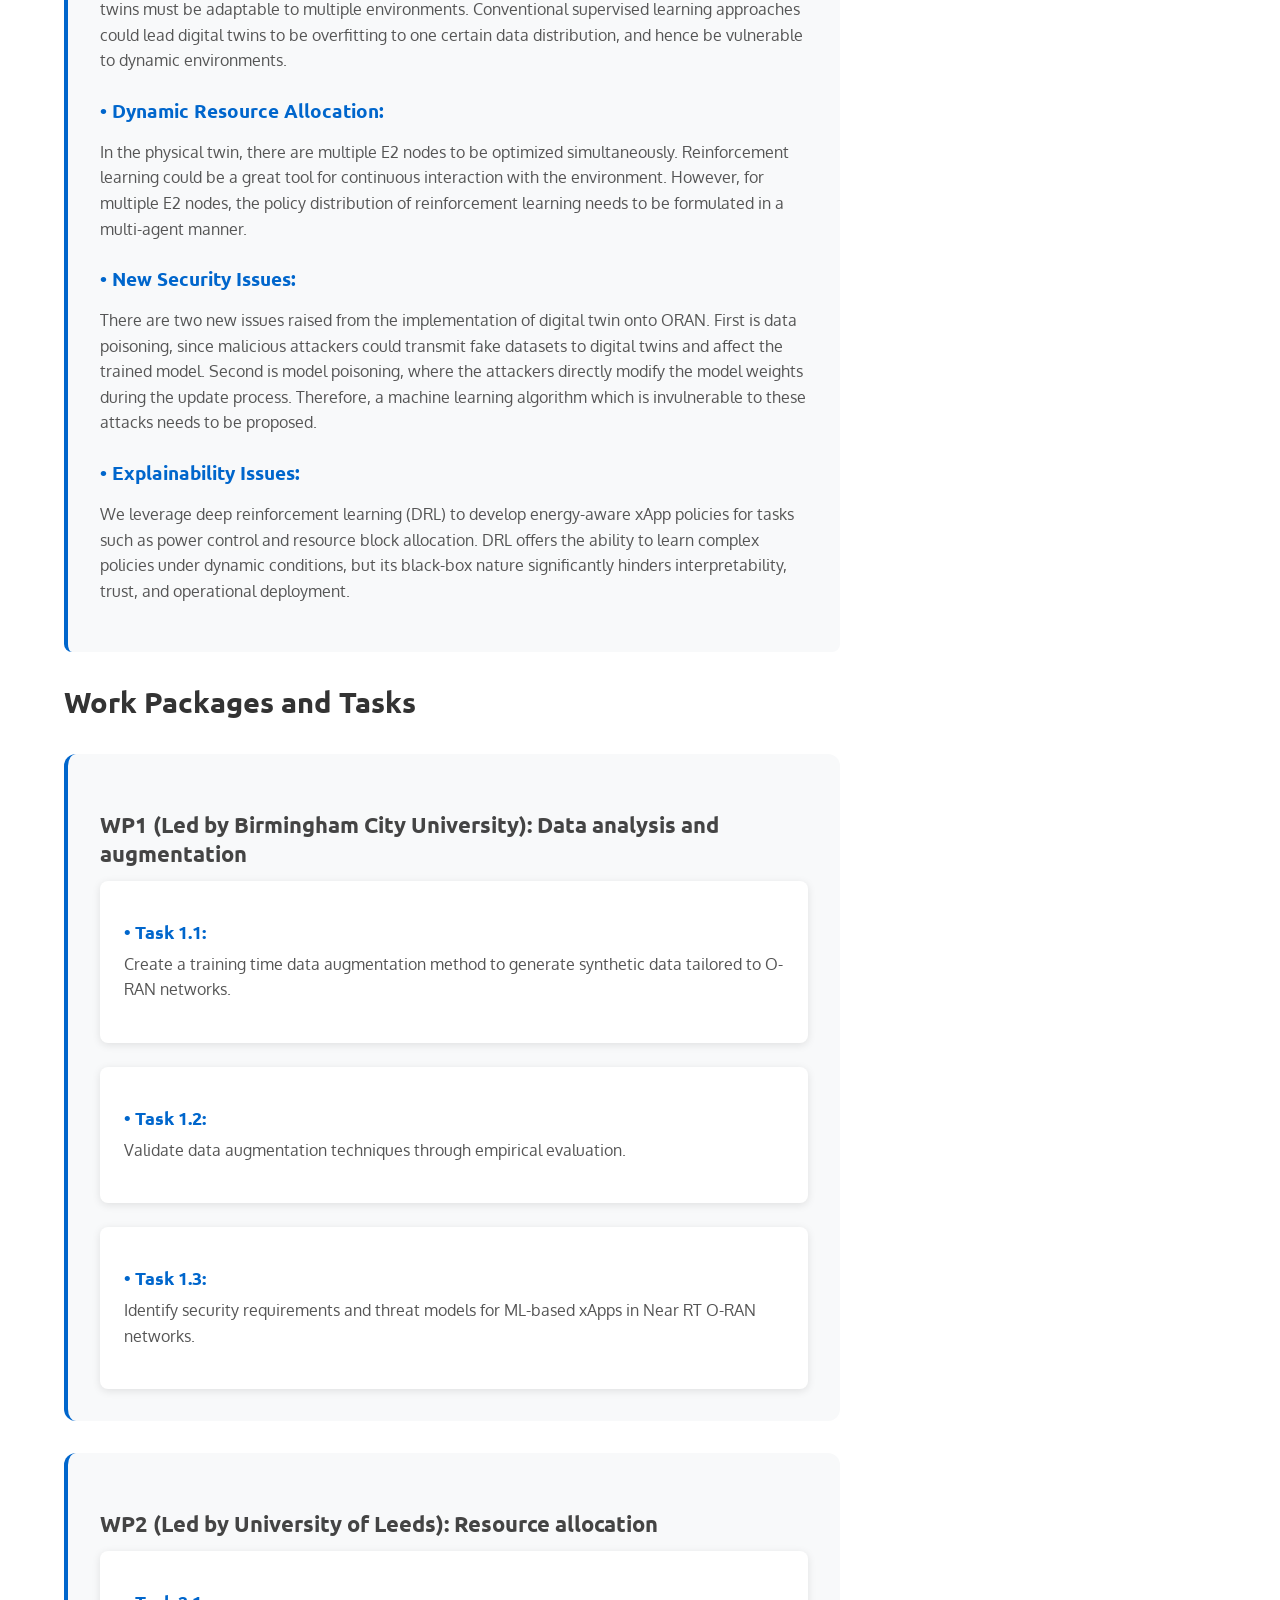
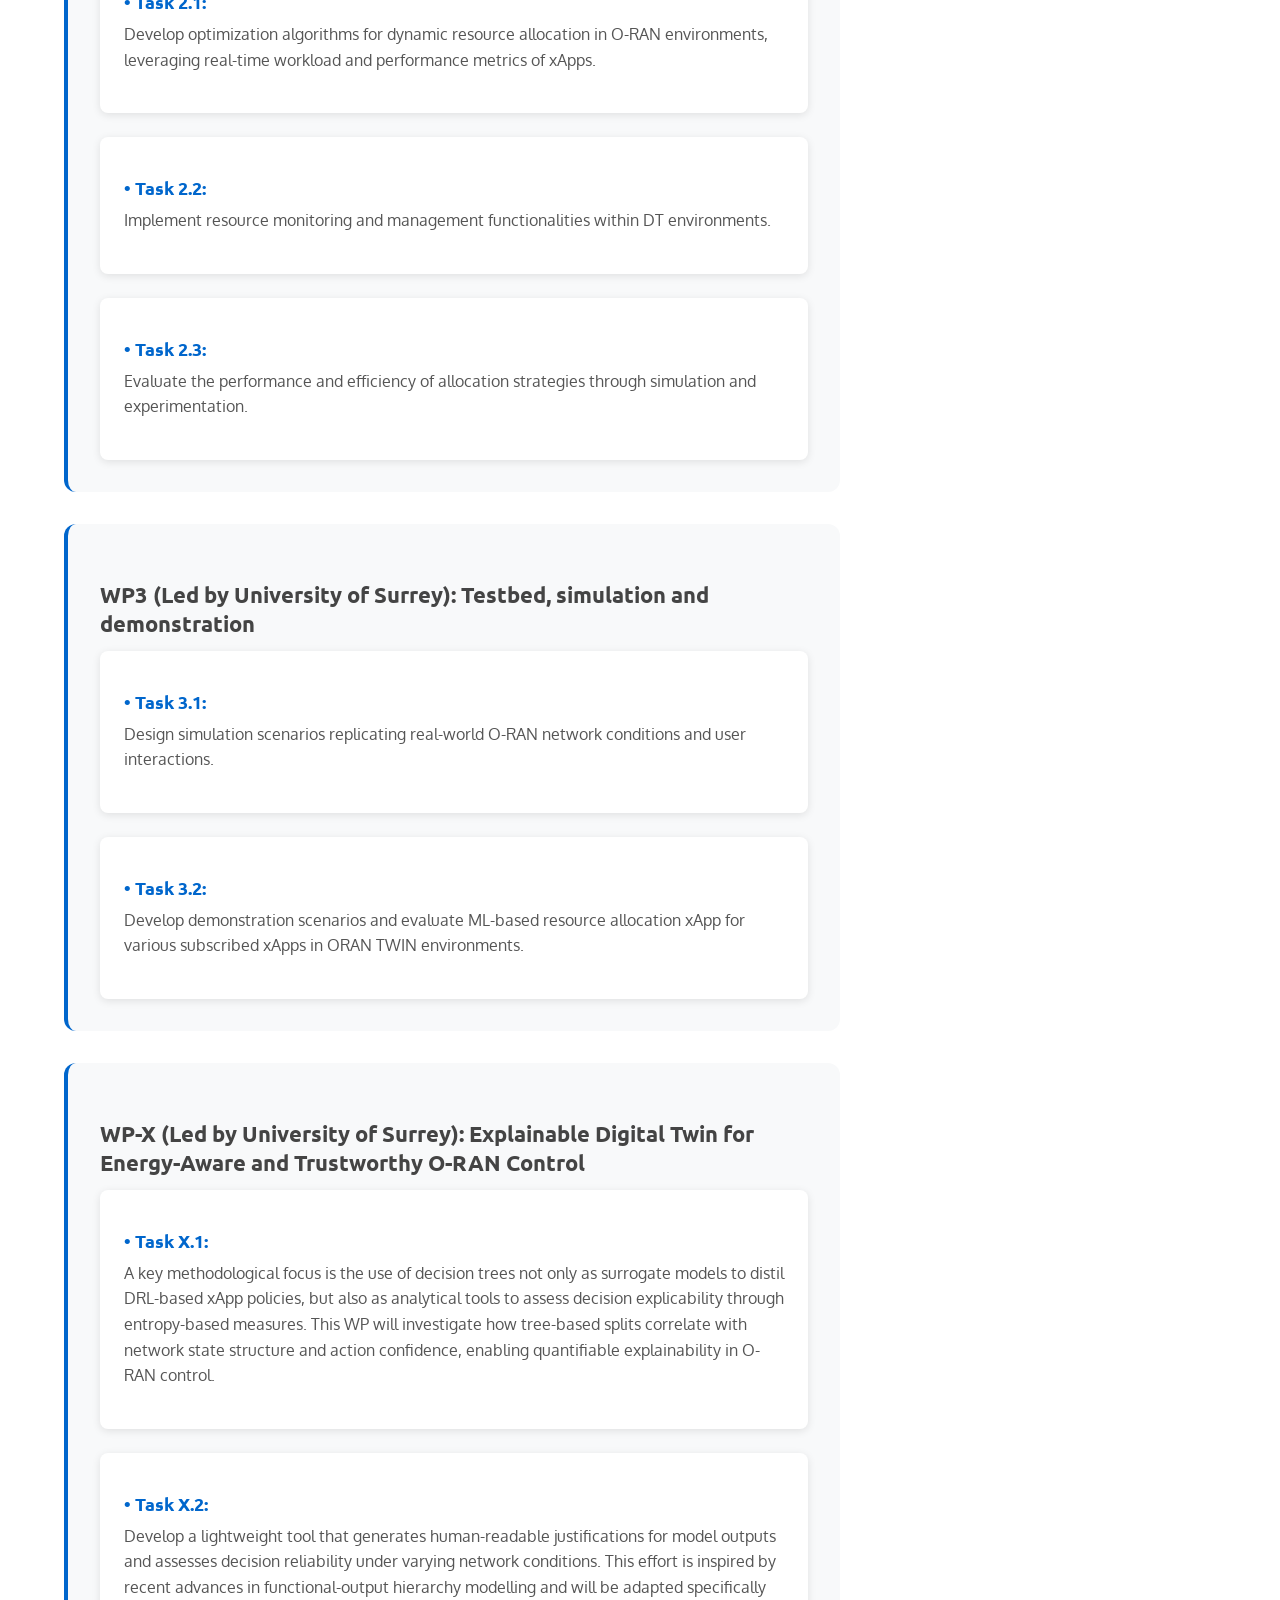
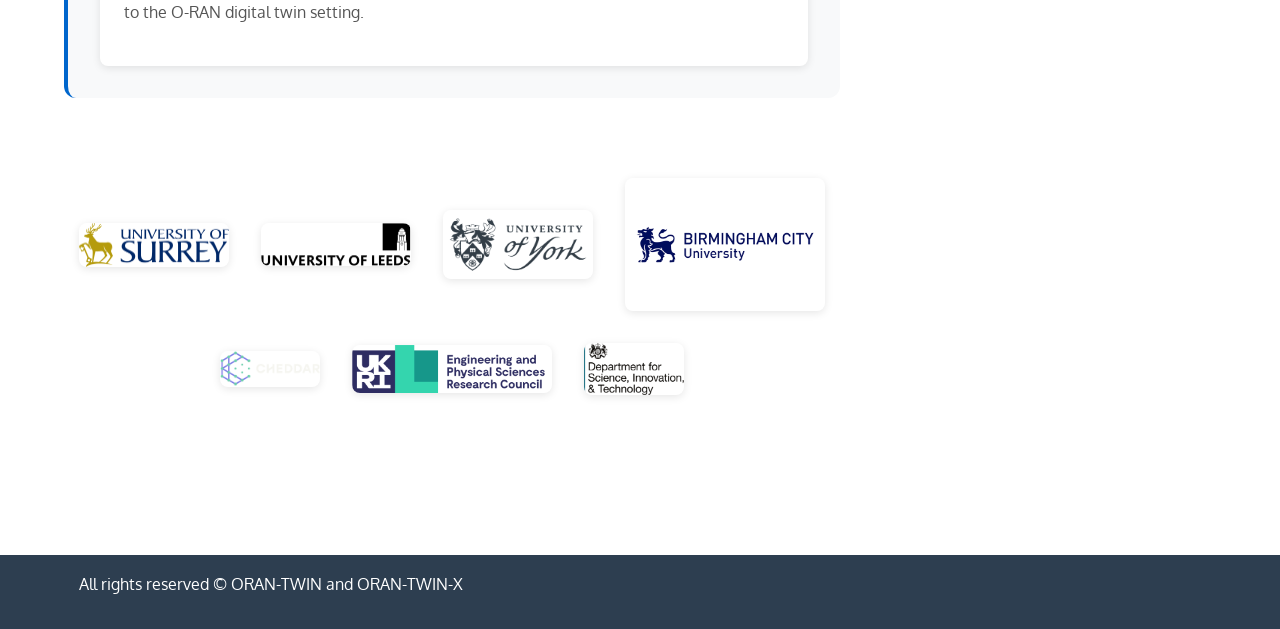
==== commit 23d0fe8e: "Update about.html" ====
--- a/about.html
+++ b/about.html
@@ -223,7 +223,7 @@
                                             <img loading="lazy" src="images/logo_bcu.png" alt="Birmingham City University" width="200" height="70">
                                         </a>
                                         <a href="https://cheddarhub.org/" target="_blank" rel="noopener noreferrer">
-                                            <img loading="lazy" src="images/logo_cheddar.png" alt="CHEDDAR Hub" width="100" height="30">
+                                            <img loading="lazy" src="images/cheddar_logo.png" alt="CHEDDAR Hub" width="100" height="30">
                                         </a>
                                         <a href="https://www.ukri.org/councils/epsrc/" target="_blank" rel="noopener noreferrer">
                                             <img loading="lazy" src="images/logo_epsrc.png" alt="EPSRC - Engineering and Physical Sciences Research Council" width="200" height="70">
--- a/css/orantwin-optimized.css
+++ b/css/orantwin-optimized.css
@@ -287,8 +287,35 @@
     font-size: 1.1rem;
 }
 
-/* REMOVED: All partner logo styling - they will use default browser styling */
-/* No CSS rules for .partner-logos, .logo-grid, .logo-grid a, or .logo-grid img */
+/* Partner Logo Styling - Simple Images Only */
+.partner-logos {
+    margin: 3rem 0;
+    text-align: center;
+}
+
+.logo-grid {
+    display: flex;
+    flex-wrap: wrap;
+    justify-content: center;
+    align-items: center;
+    gap: 2rem;
+    padding: 2rem 0;
+}
+
+.logo-grid a {
+    display: inline-block;
+    transition: transform 0.3s ease;
+}
+
+.logo-grid a:hover {
+    transform: scale(1.05);
+}
+
+.logo-grid img {
+    max-width: 100%;
+    height: auto;
+    display: block;
+}
 
 /* Contact Info Styling */
 .contact-info {
@@ -584,6 +611,15 @@
     .news-item, .publication-item, .event-item {
         padding: 1.5rem;
     }
+    
+    /* Mobile responsiveness for partner logos */
+    .logo-grid {
+        gap: 1.5rem;
+    }
+    
+    .logo-grid img {
+        max-width: 120px;
+    }
 }
 
 @media (max-width: 480px) {
@@ -624,6 +660,15 @@
     
     .event-date .day {
         font-size: 1.5rem;
+    }
+    
+    /* Mobile responsiveness for partner logos */
+    .logo-grid {
+        gap: 1rem;
+    }
+    
+    .logo-grid img {
+        max-width: 100px;
     }
 }
 
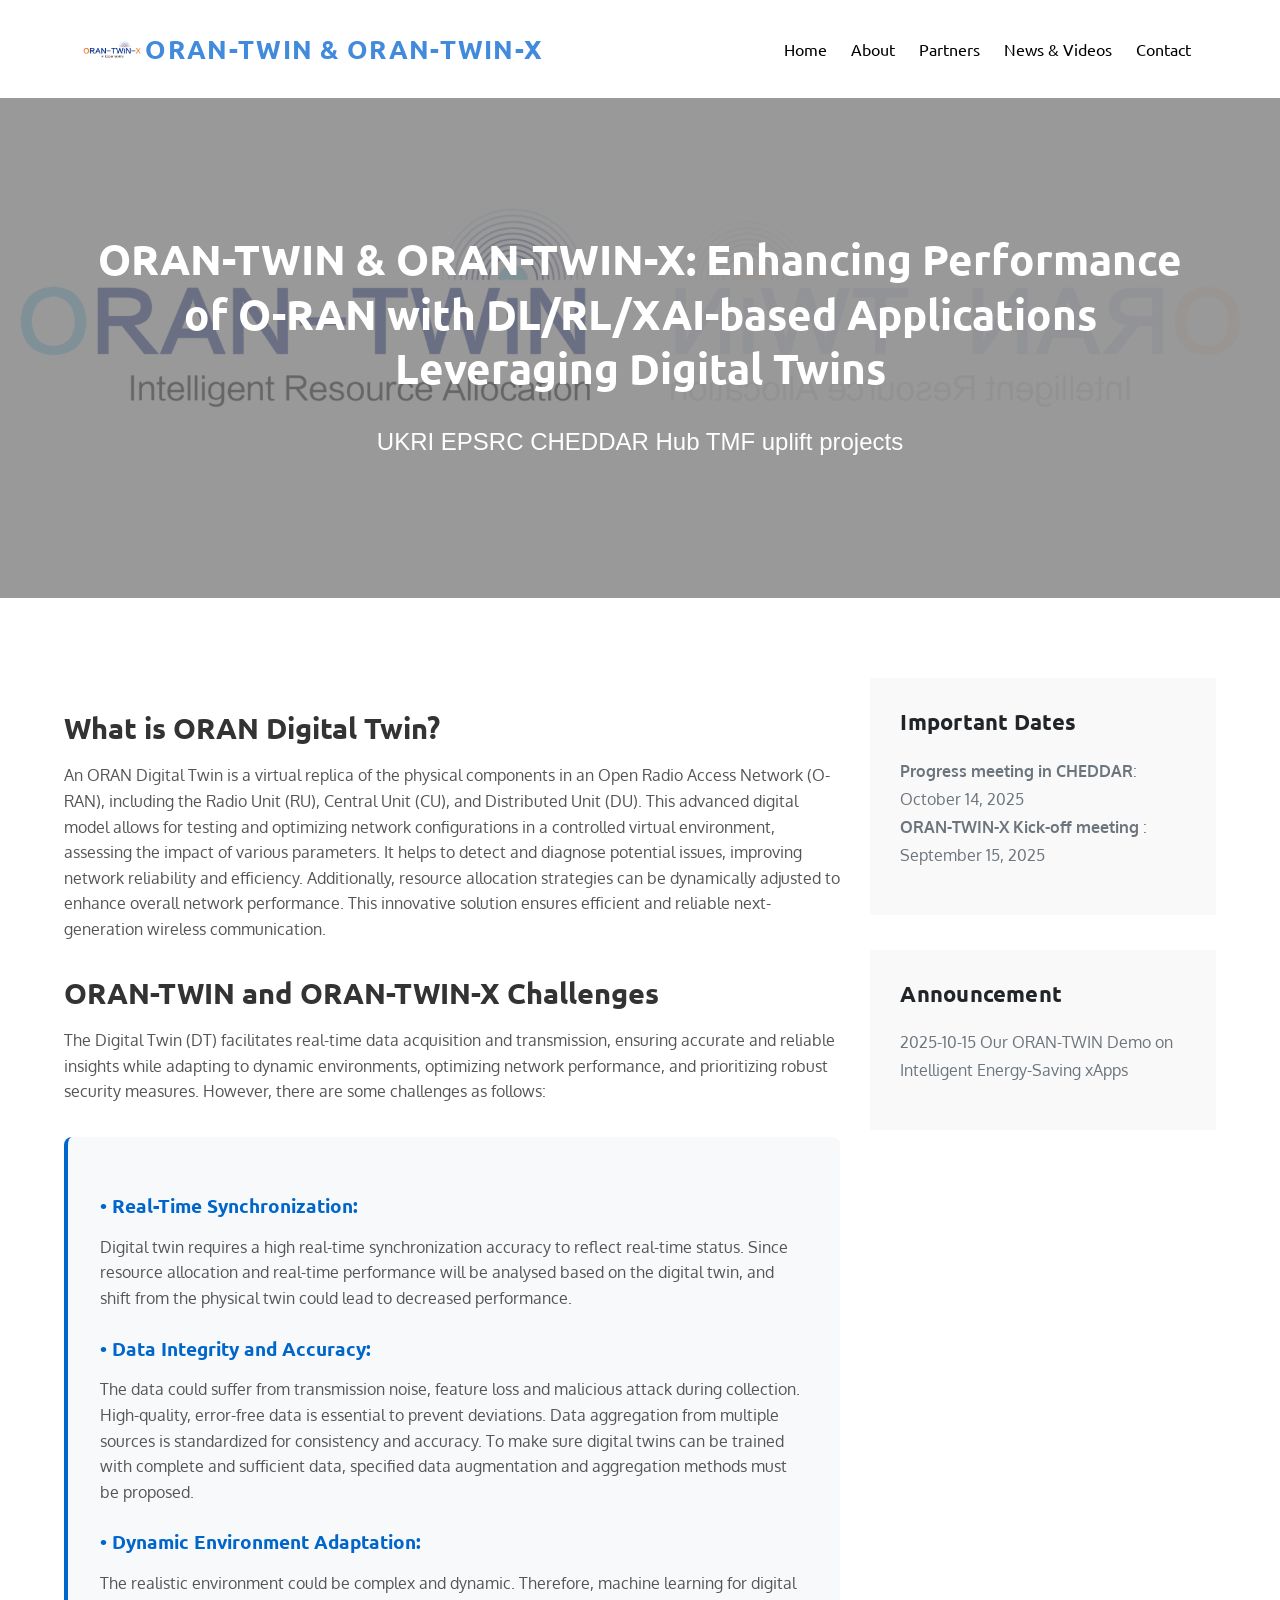
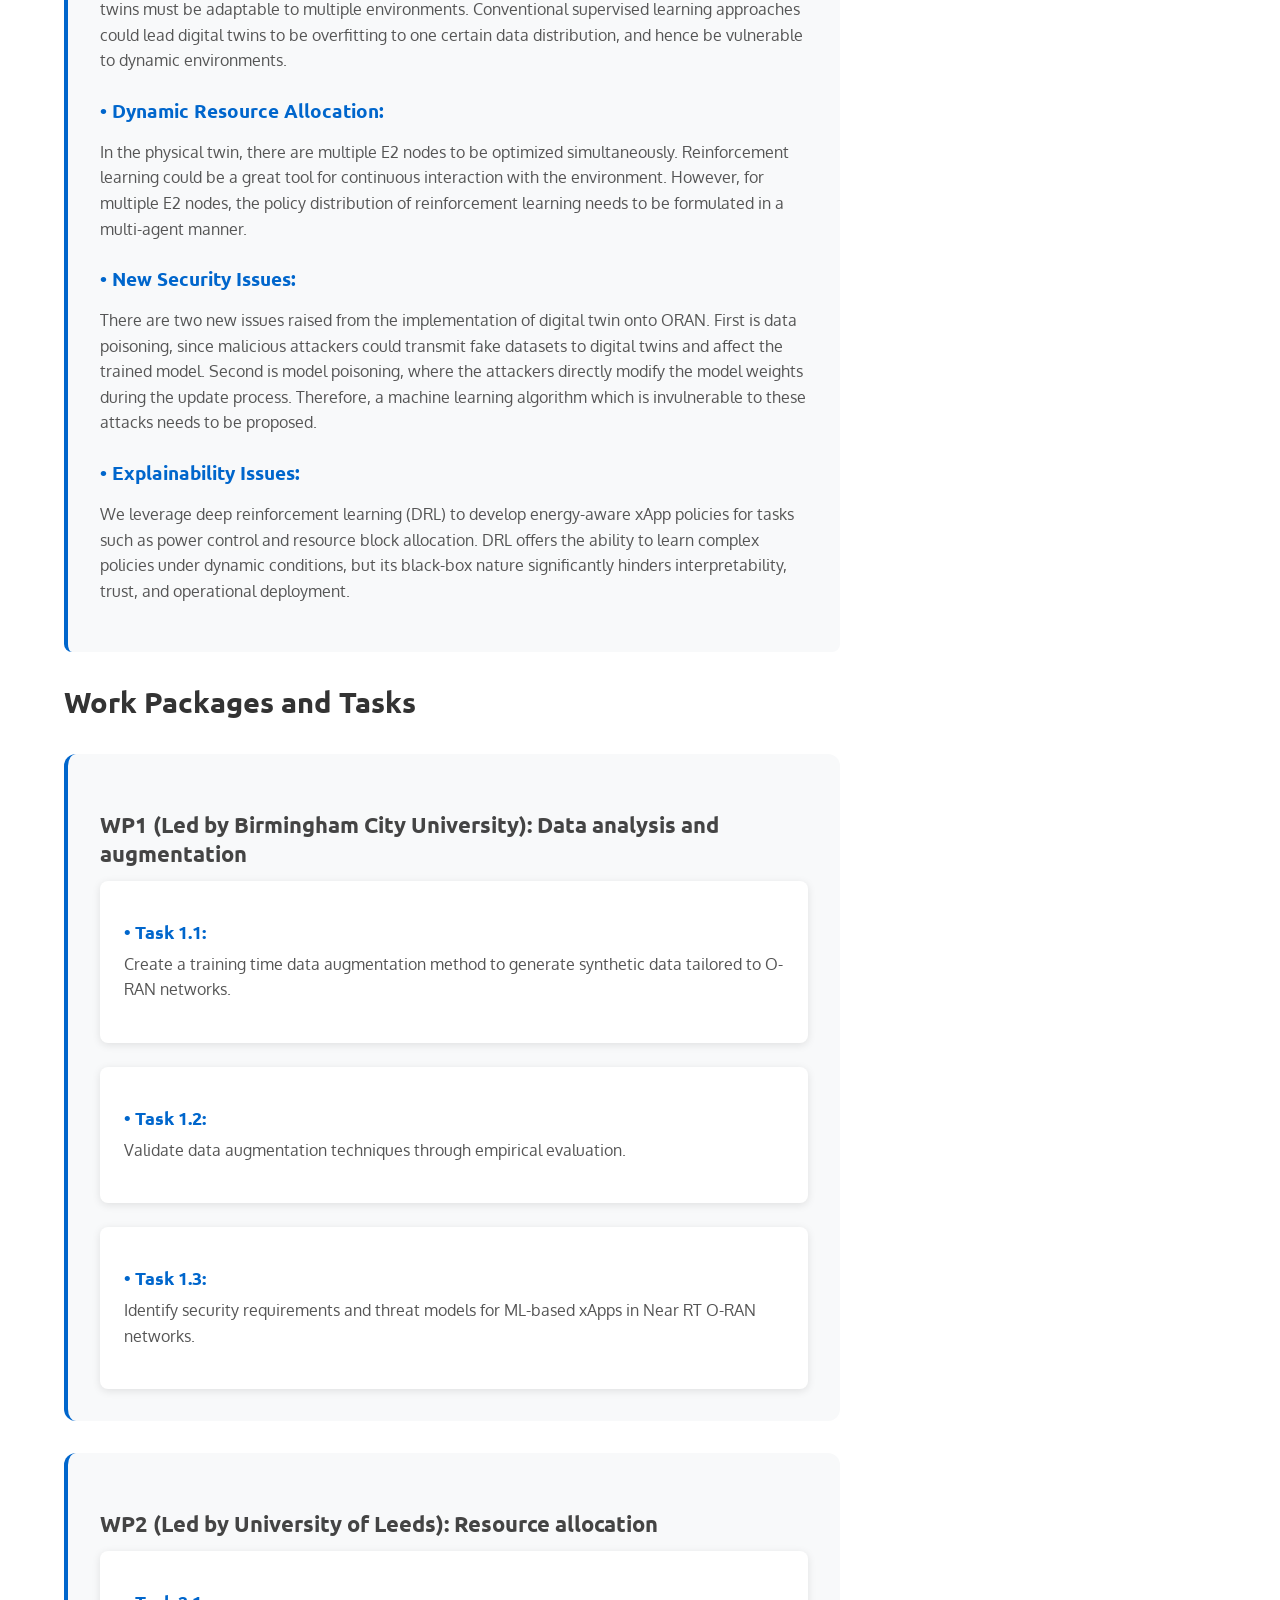
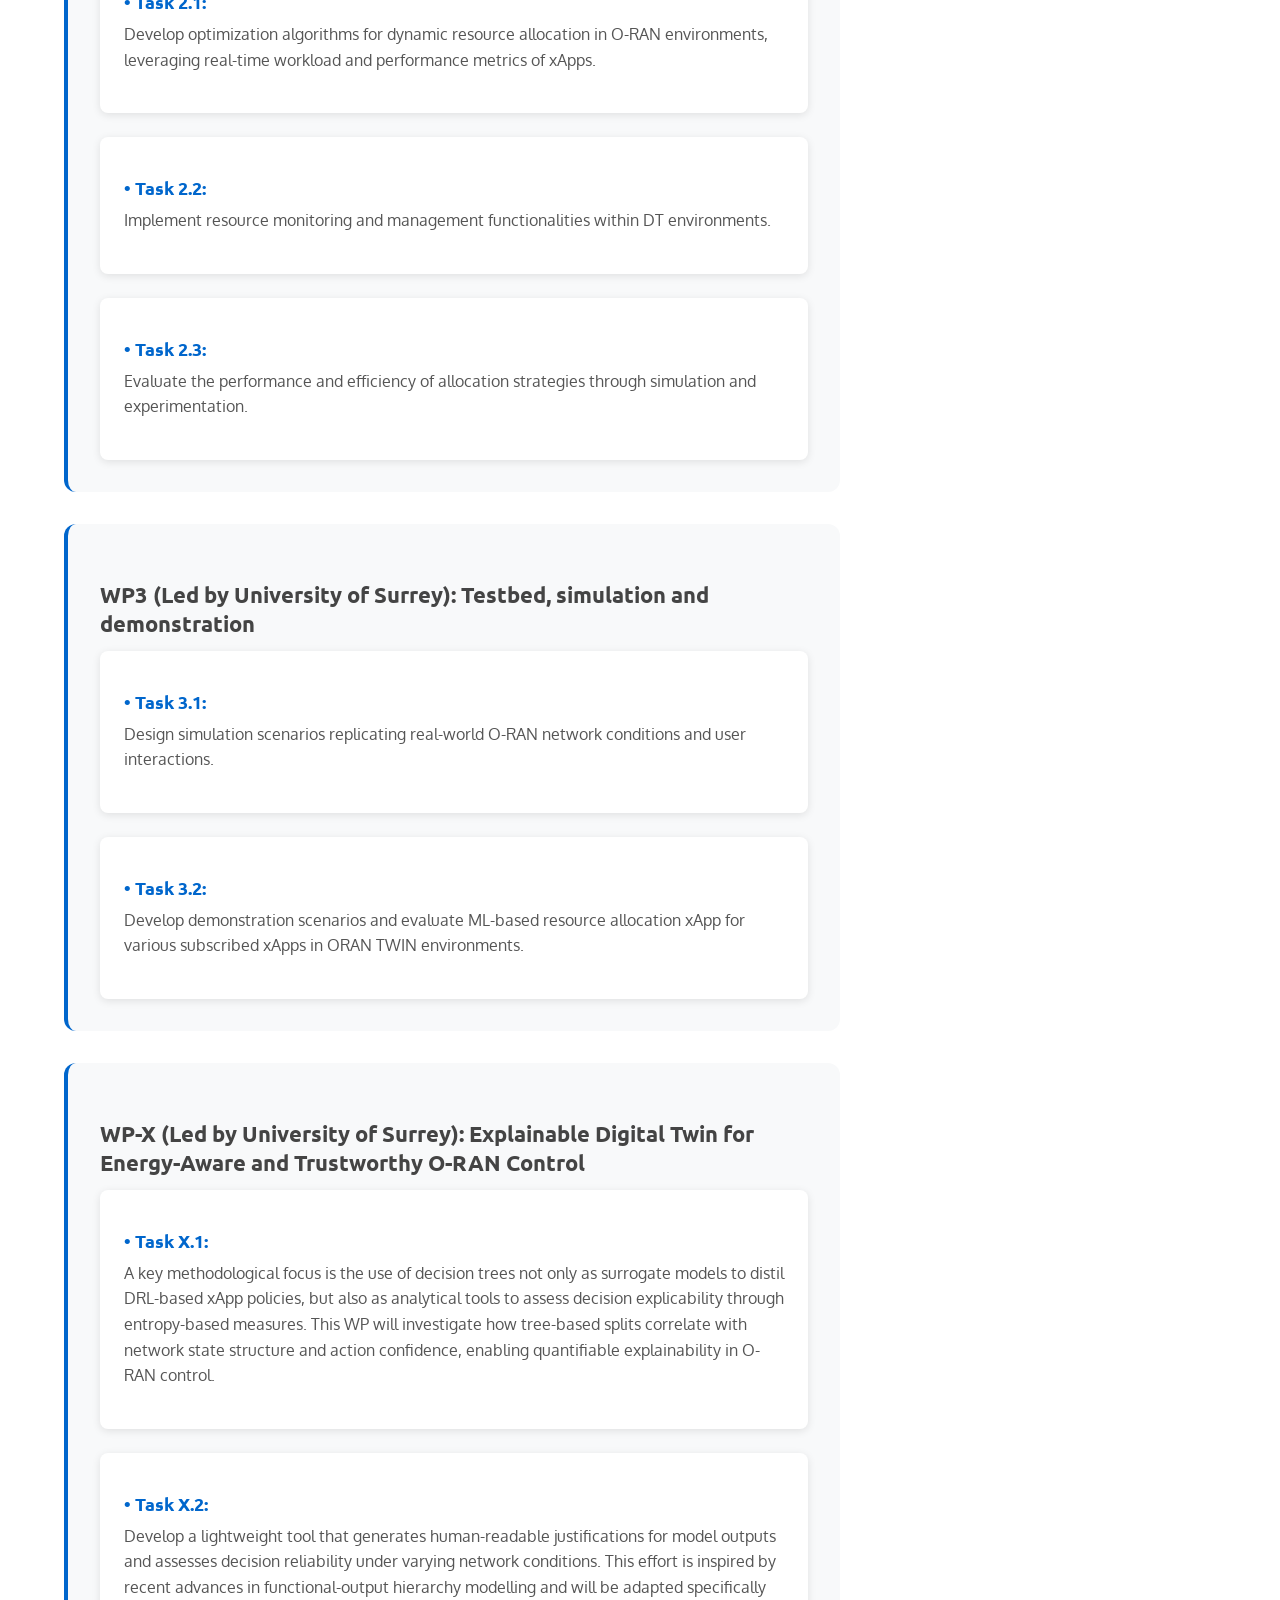
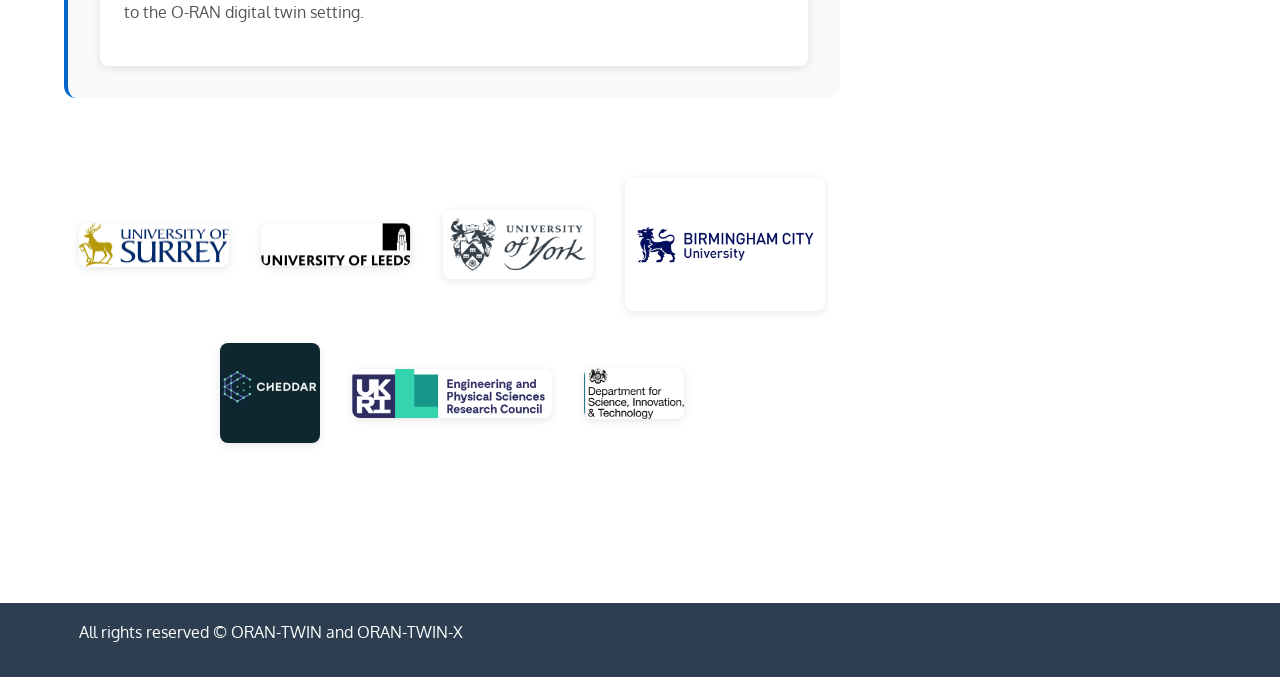
==== commit a6163dd0: "Update about.html" ====
--- a/about.html
+++ b/about.html
@@ -244,10 +244,8 @@
                         <h2 class="widget-title">Important Dates</h2>
                         <div class="textwidget">
                             <p>
-                                <strong>Industrial workshop @ BCU</strong>: May 14, 2025<br>
-                                <strong>Progress meeting @ Leeds</strong>: December 16, 2024<br>
-                                <strong>All-Hands meeting @ Imperial</strong>: September 26, 2024<br>
-                                <strong>Kick-off meeting @ York</strong>: July 8, 2024
+                                <strong>Progress meeting in CHEDDAR</strong>: October 14, 2025<br>
+                                <strong>ORAN-TWIN-X Kick-off meeting </strong>: September 15, 2025
                             </p>
                         </div>
                     </aside>
@@ -255,7 +253,7 @@
                     <aside id="text-6" class="widget widget_text">
                         <h2 class="widget-title">Announcement</h2>
                         <div class="textwidget">
-                            <p>2024-09-18 <a href="contact.html">Contact Info</a> has been updated!</p>
+                            <p>2025-10-15 Our ORAN-TWIN Demo on <a href="https://www.youtube.com/watch?v=shP4oSc0MWE">Intelligent Energy-Saving xApps</a></p>
                         </div>
                     </aside>
                 </aside>
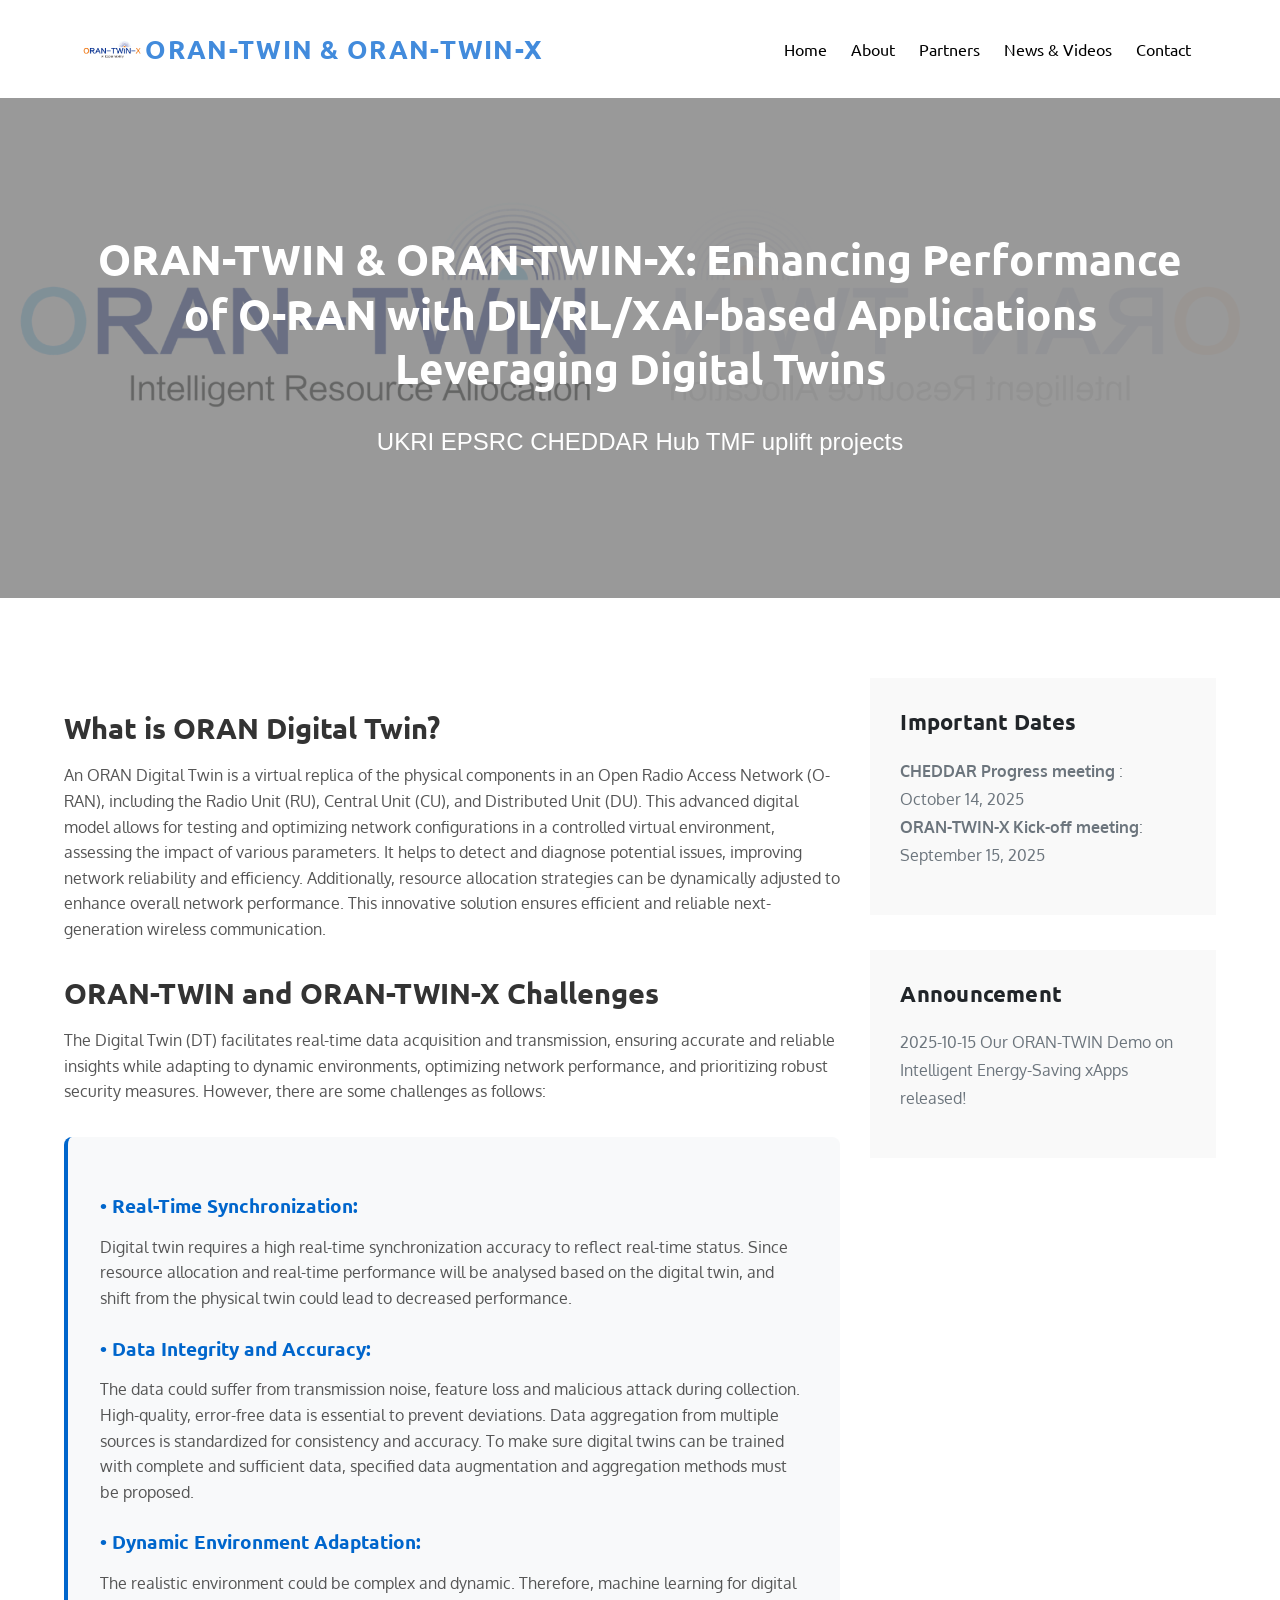
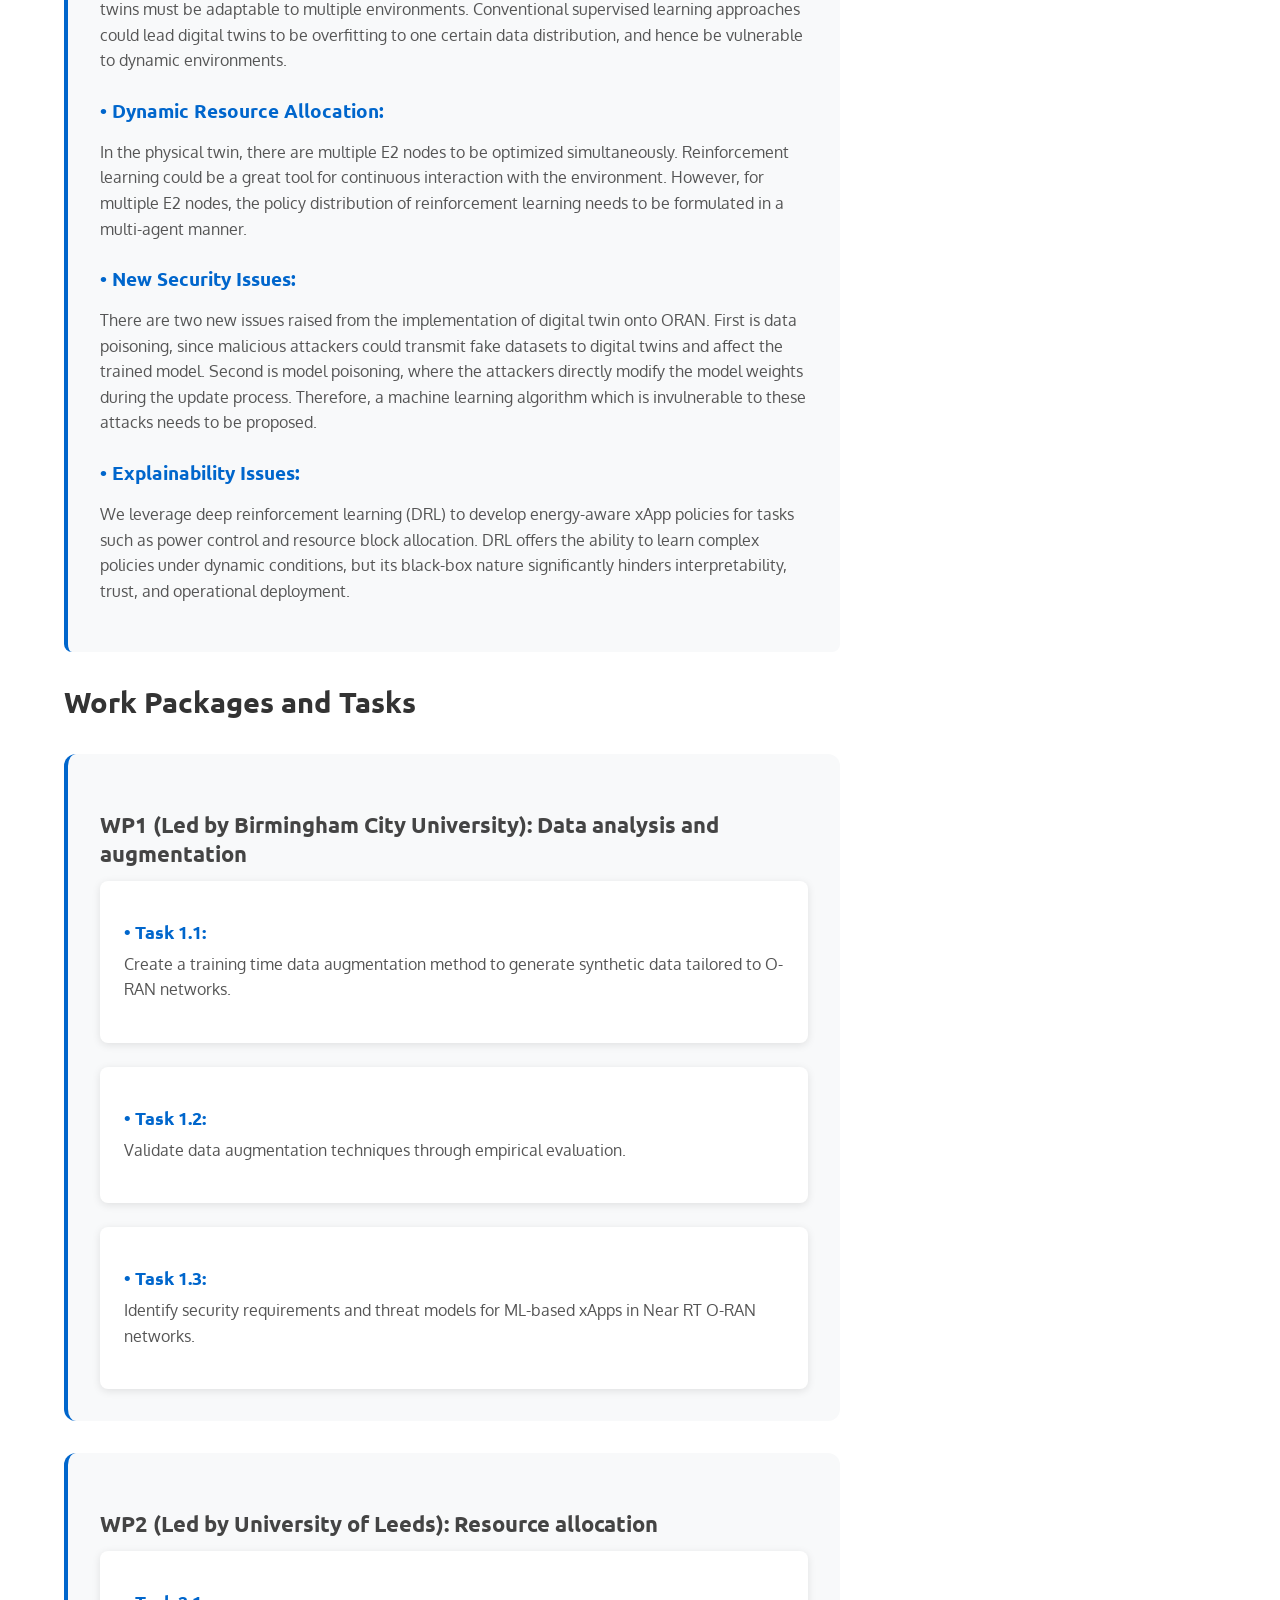
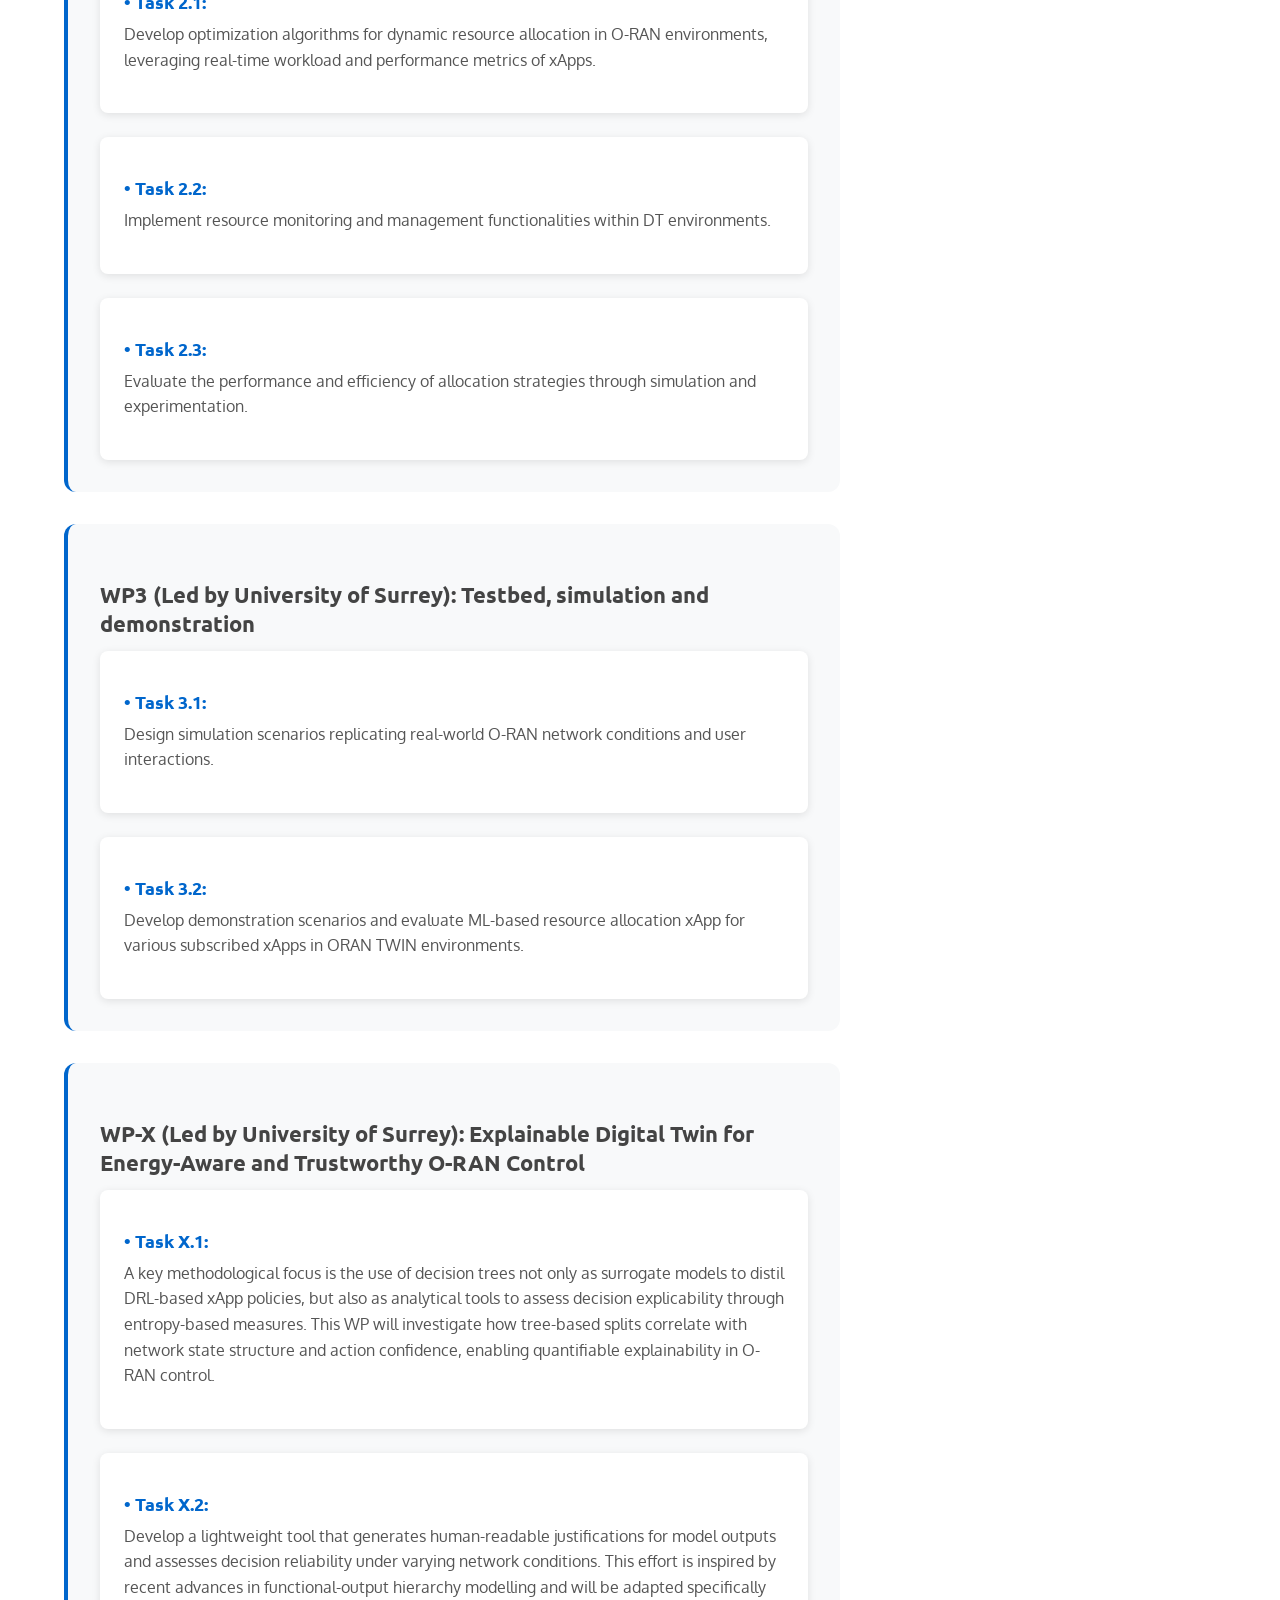
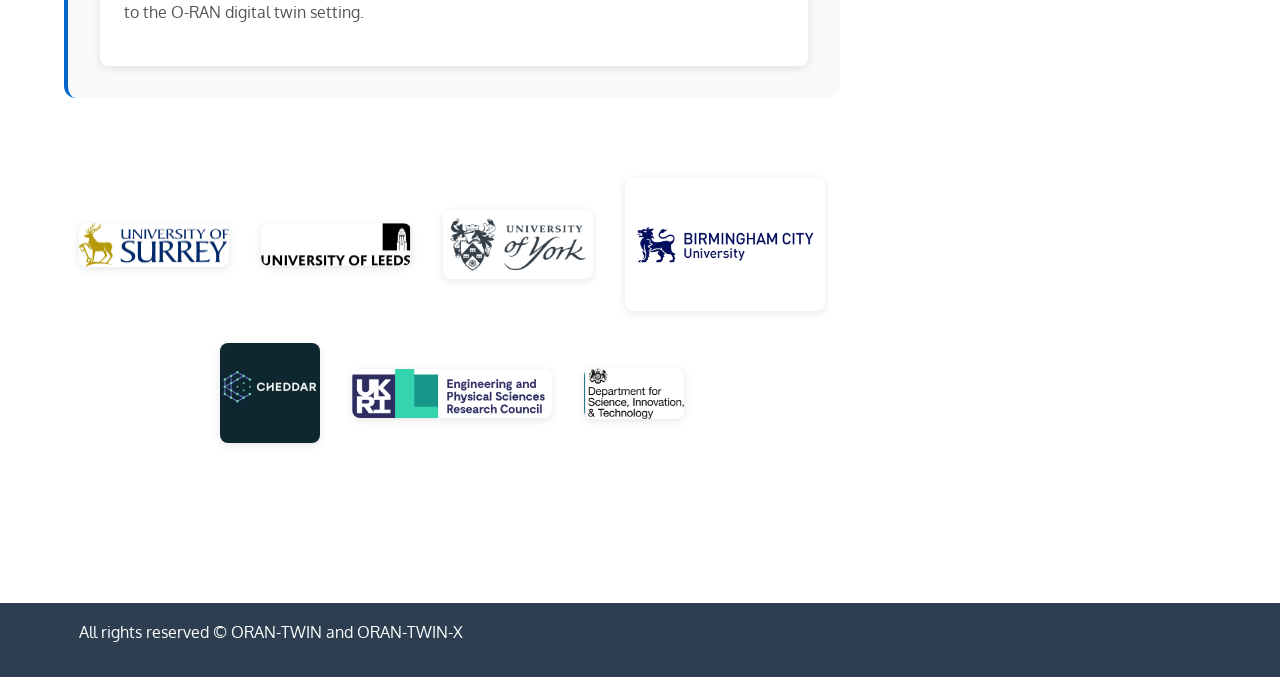
==== commit 06dd6e50: "Update about.html" ====
--- a/about.html
+++ b/about.html
@@ -244,8 +244,8 @@
                         <h2 class="widget-title">Important Dates</h2>
                         <div class="textwidget">
                             <p>
-                                <strong>Progress meeting in CHEDDAR</strong>: October 14, 2025<br>
-                                <strong>ORAN-TWIN-X Kick-off meeting </strong>: September 15, 2025
+                                <strong>CHEDDAR Progress meeting </strong>: October 14, 2025<br>
+                                <strong>ORAN-TWIN-X Kick-off meeting</strong>: September 15, 2025
                             </p>
                         </div>
                     </aside>
@@ -253,7 +253,7 @@
                     <aside id="text-6" class="widget widget_text">
                         <h2 class="widget-title">Announcement</h2>
                         <div class="textwidget">
-                            <p>2025-10-15 Our ORAN-TWIN Demo on <a href="https://www.youtube.com/watch?v=shP4oSc0MWE">Intelligent Energy-Saving xApps</a></p>
+                            <p>2025-10-15 Our ORAN-TWIN Demo on <a href="https://www.youtube.com/watch?v=shP4oSc0MWE">Intelligent Energy-Saving xApps</a> released!</p>
                         </div>
                     </aside>
                 </aside>
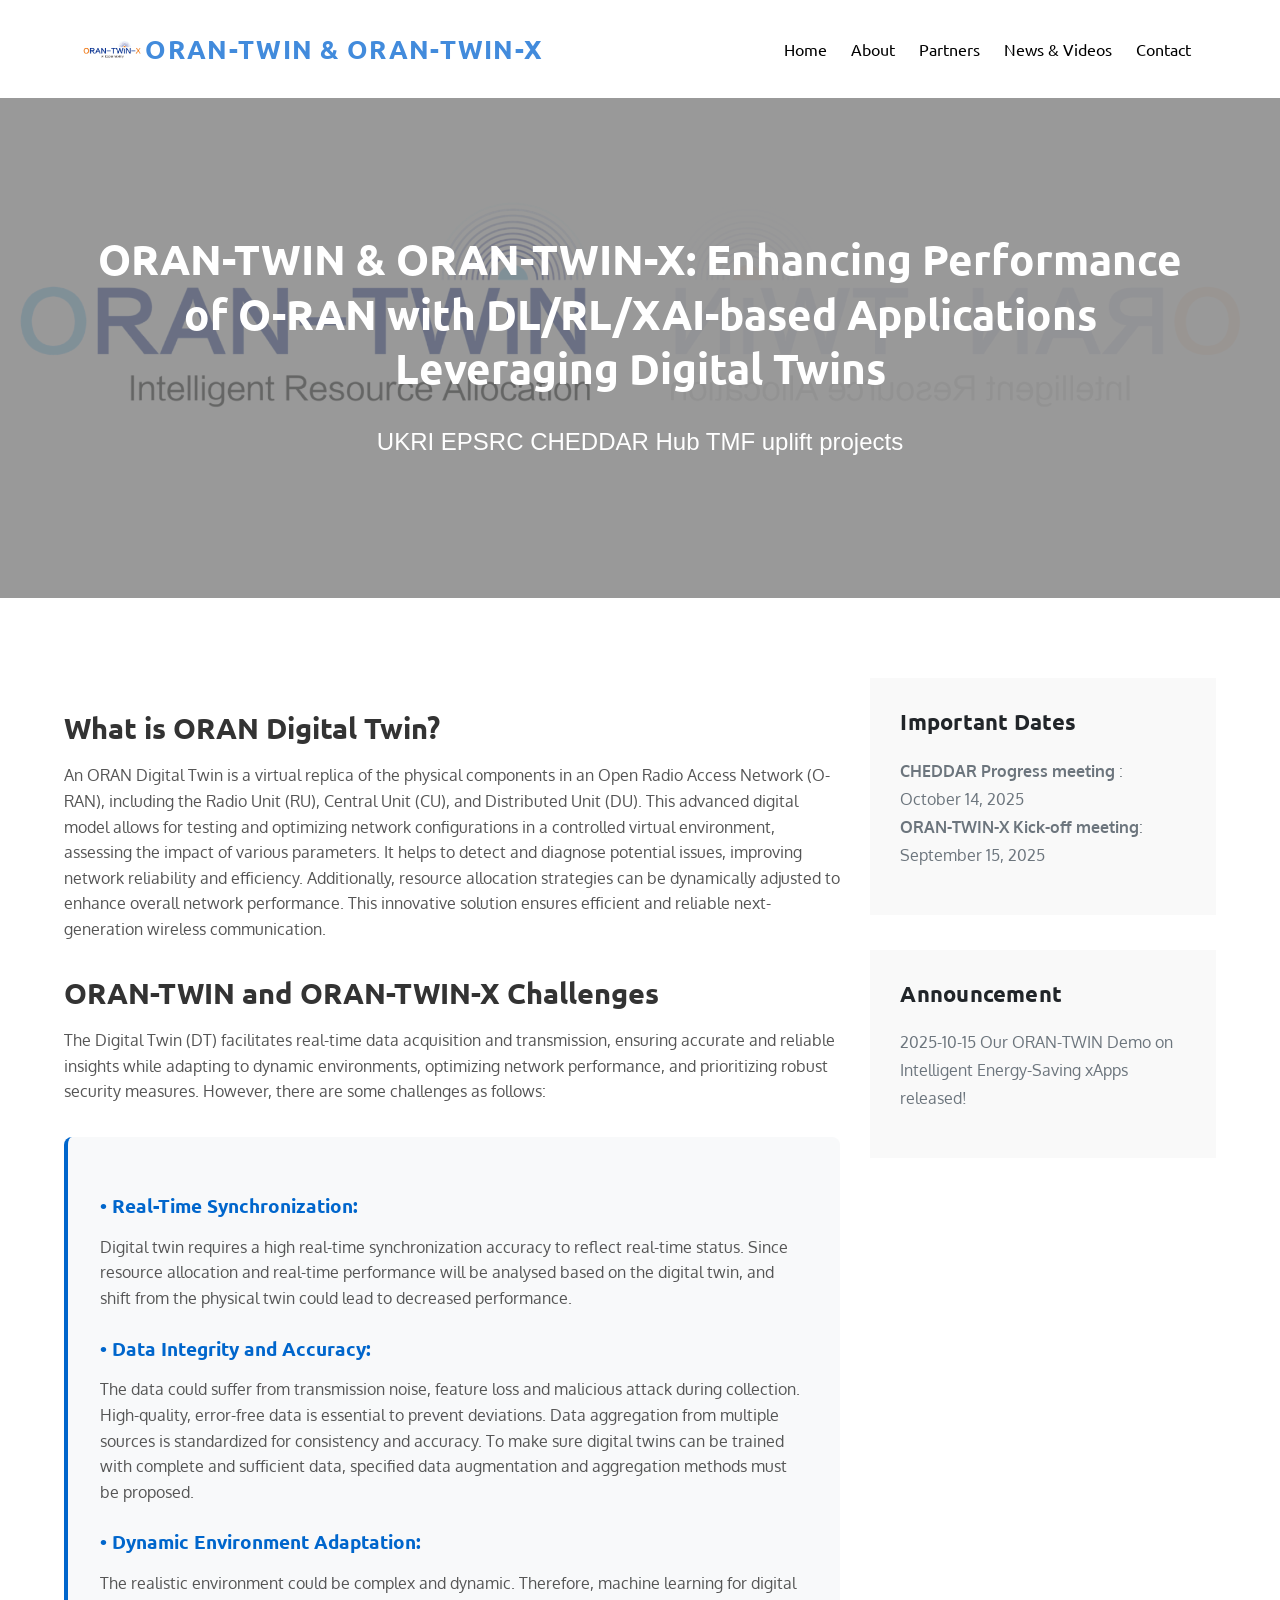
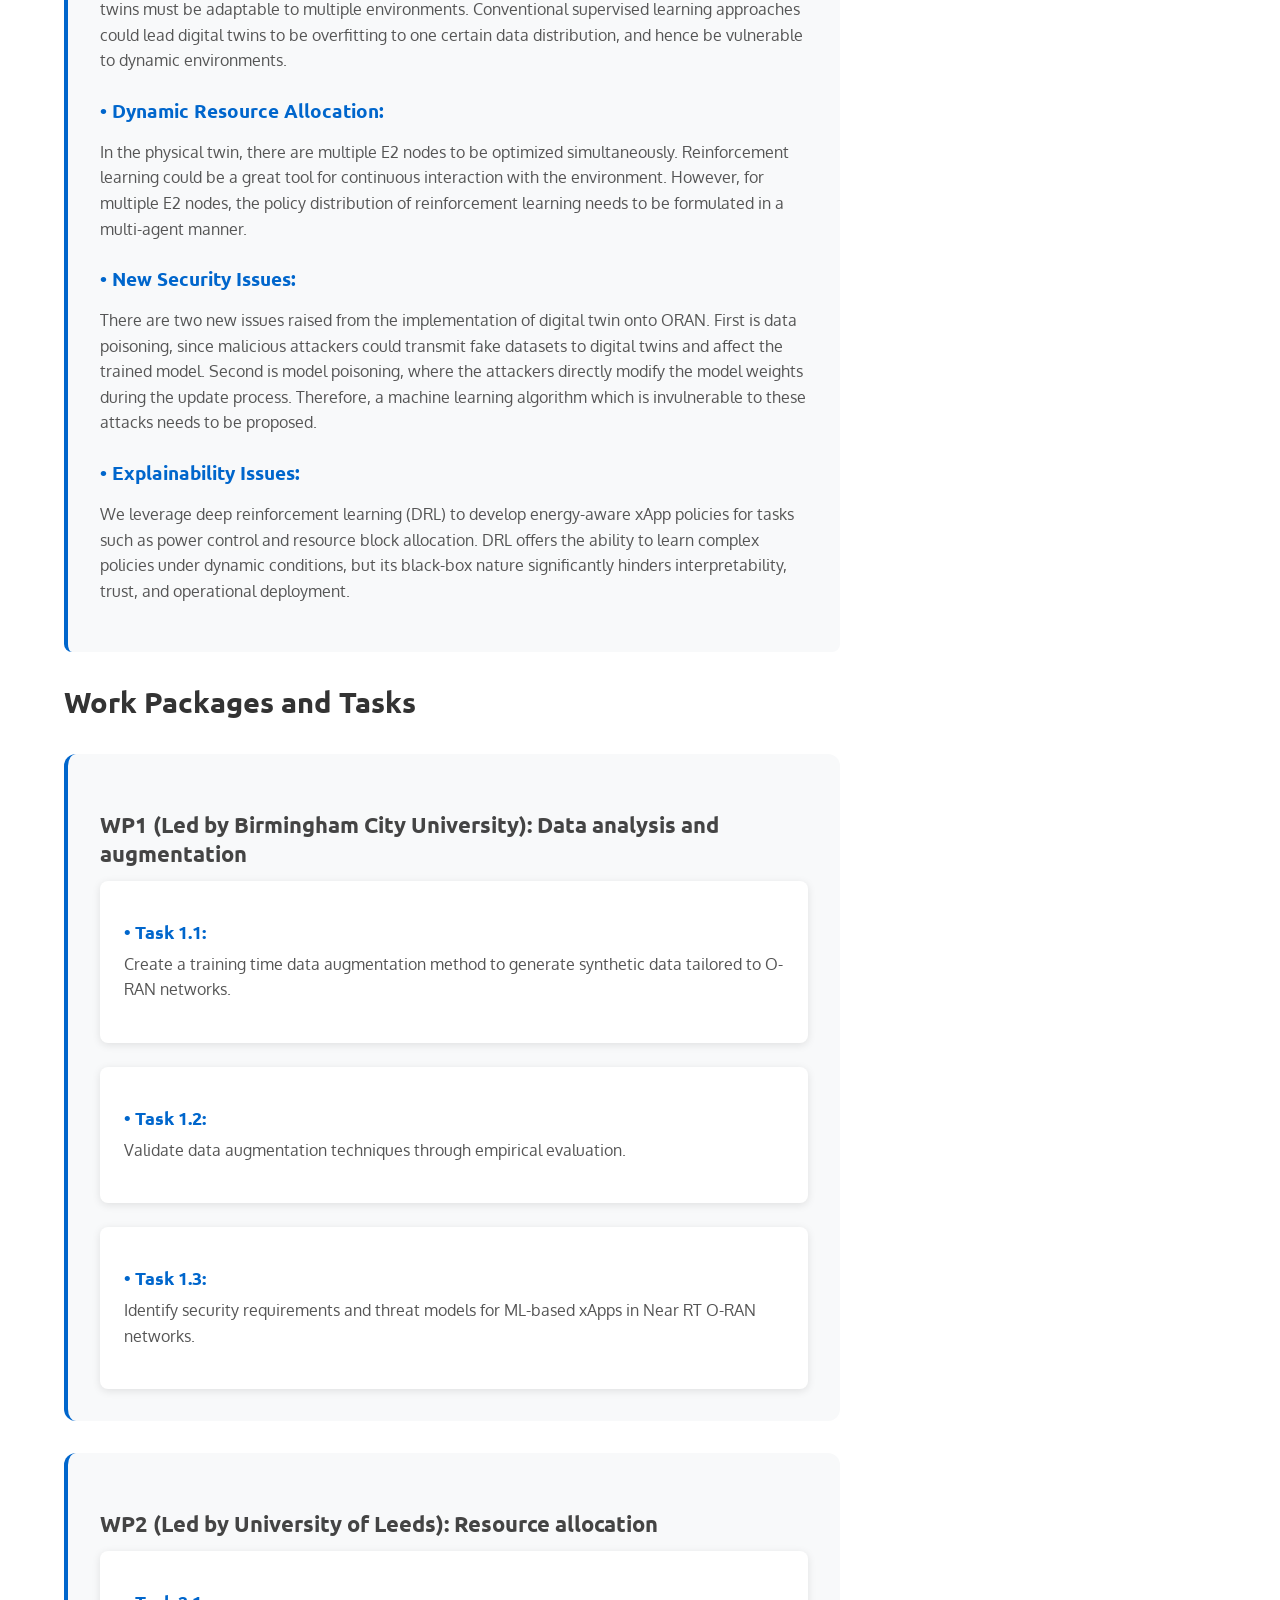
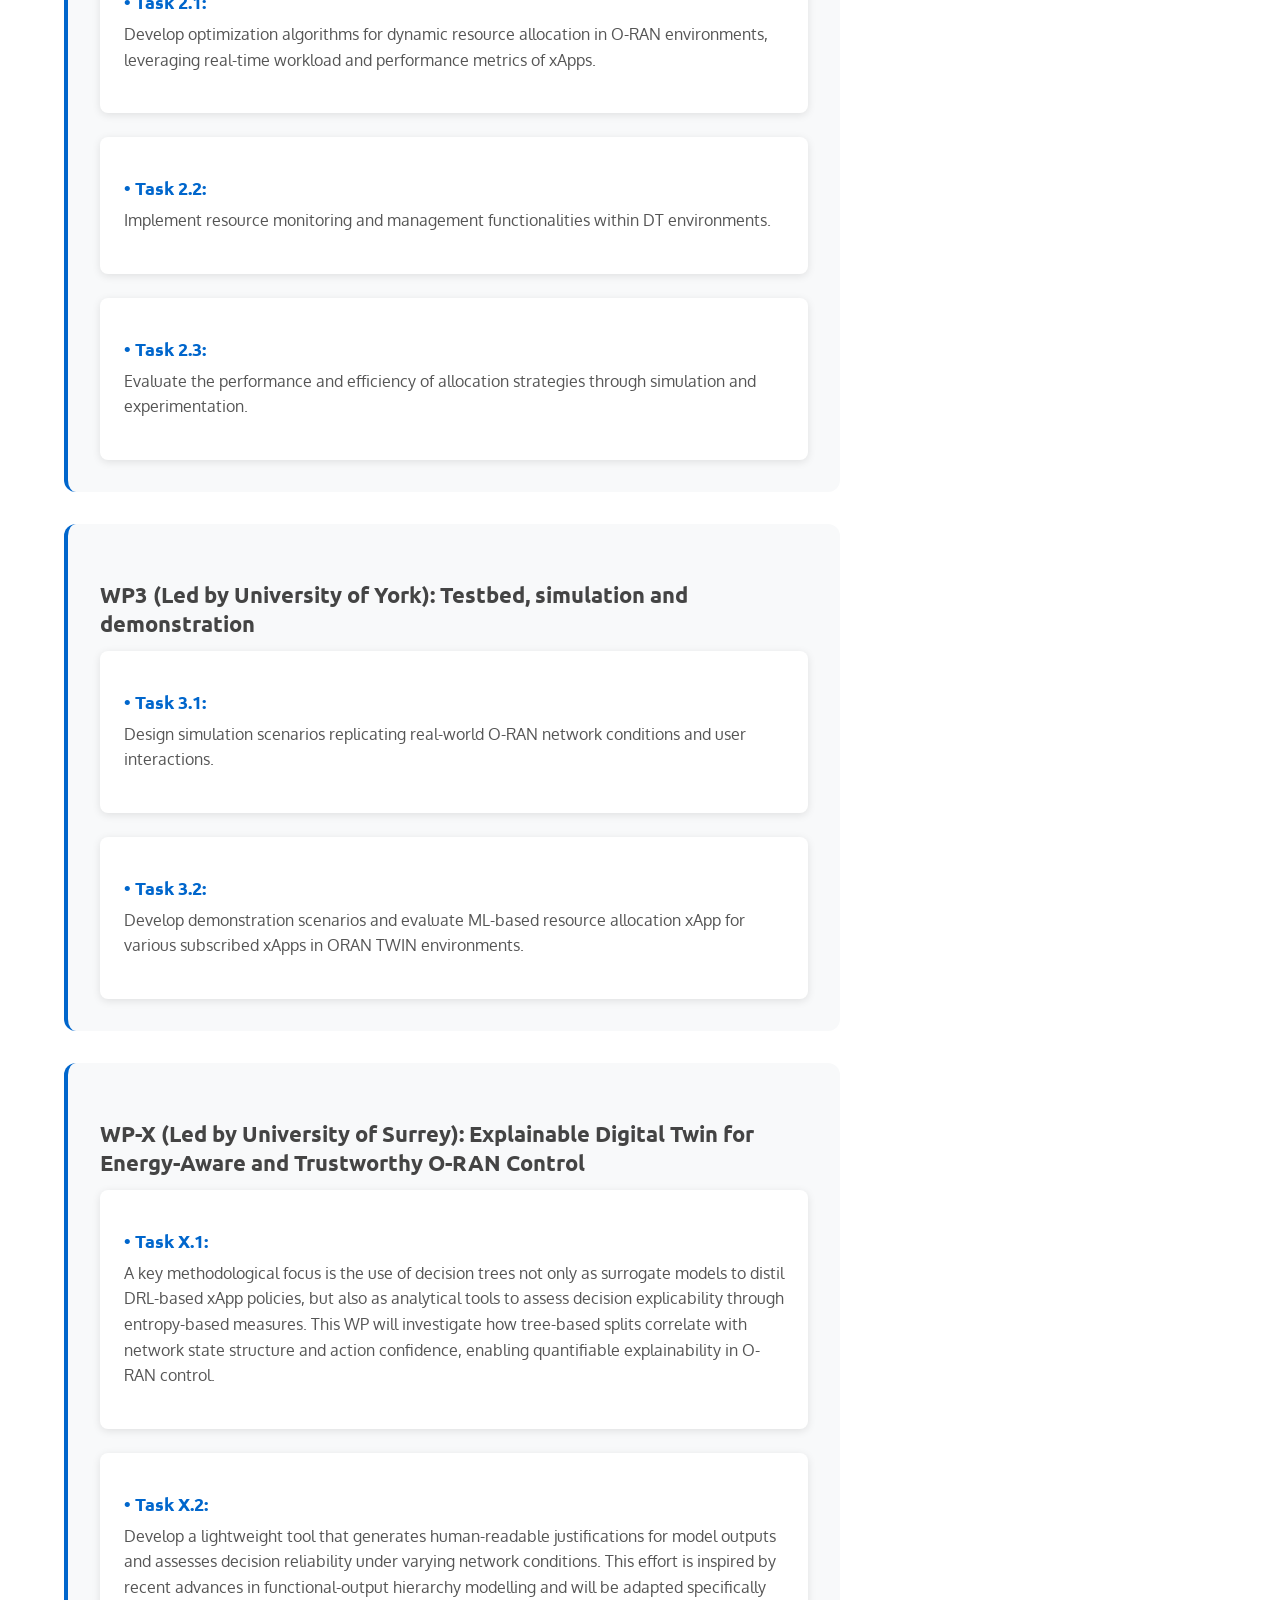
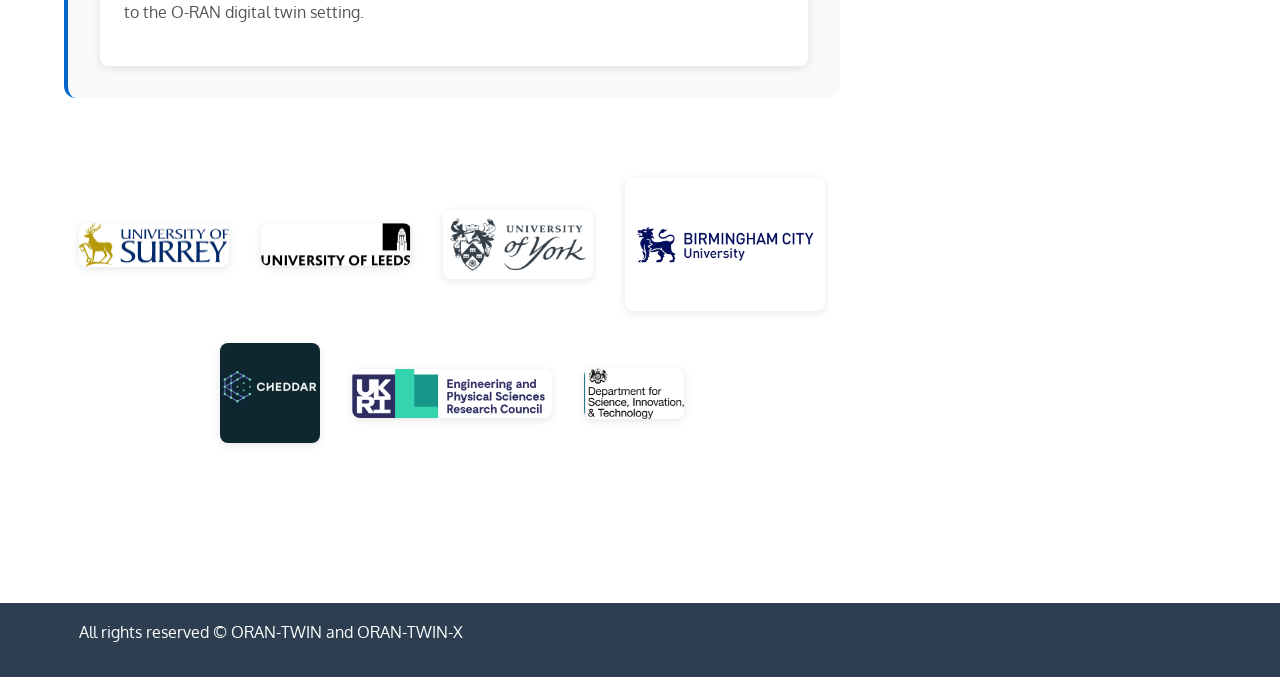
==== commit d2e99229: "Update about.html" ====
--- a/about.html
+++ b/about.html
@@ -176,7 +176,7 @@
                                 </div>
                                 
                                 <div class="work-package">
-                                    <h3 class="wp-title">WP3 (Led by University of Surrey): Testbed, simulation and demonstration</h3>
+                                    <h3 class="wp-title">WP3 (Led by University of York): Testbed, simulation and demonstration</h3>
                                     
                                     <div class="task-list">
                                         <div class="task-item">
